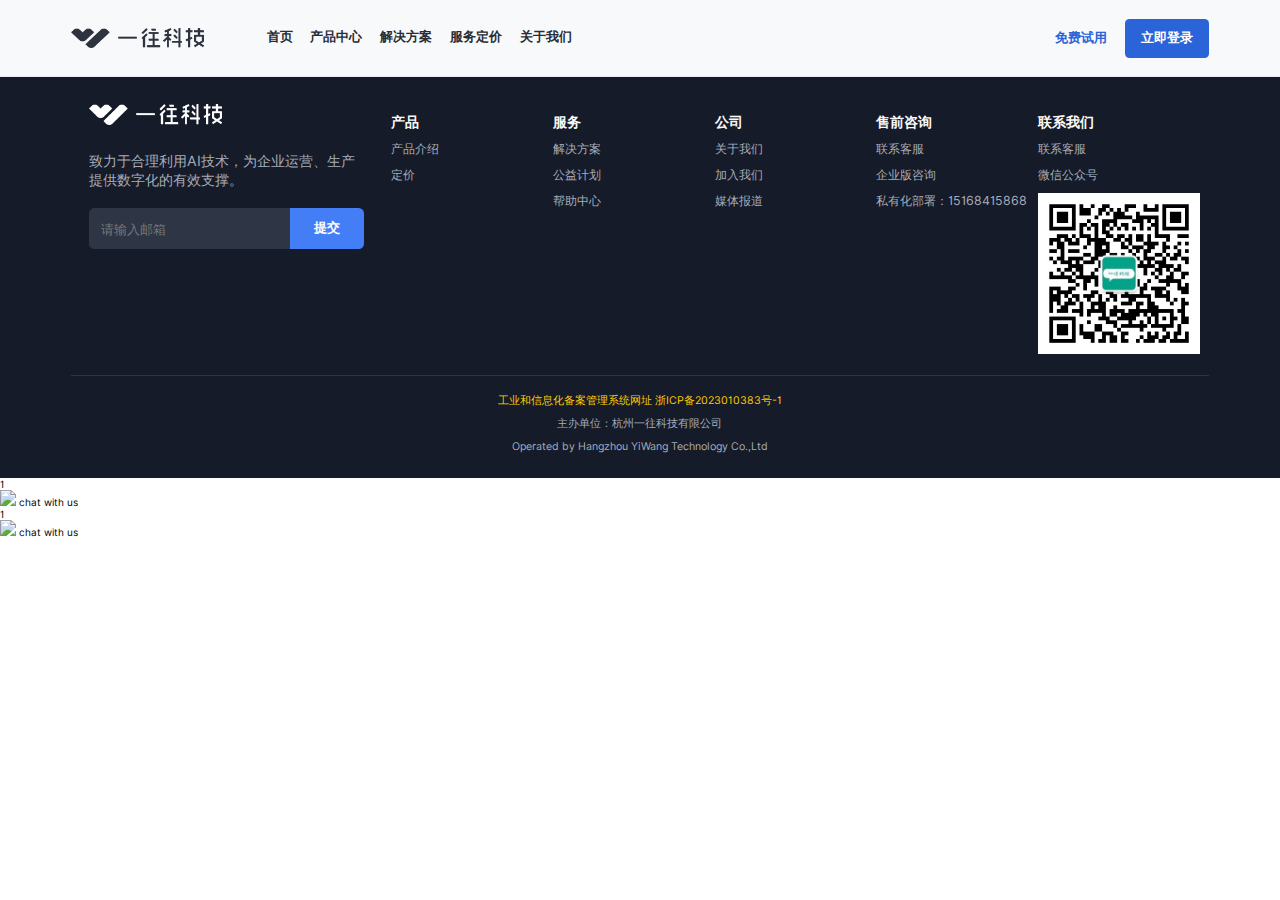
==== about/index.html @ 2165be23 "website@942d24eafe1a19a4104008d3835eaacd6a1f0fad" ====
<!DOCTYPE html><html lang="en" style="font-size: 7.11111px;"><head>
  <meta charset="UTF-8">
  <link rel="icon" type="image/svg+xml" href="/logo.svg">
  <meta name="viewport" content="width=device-width, initial-scale=1.0,maximum-scale=1.0">
  <title>关于我们_一往科技有限公司</title>
  <script type="module" crossorigin="" src="/assets/index-befe7bea.js"></script>
  <link rel="stylesheet" href="/assets/index-1f3a572e.css">
<script type="text/javascript" src="http://kefu.yiwang.info/static/js/kefu-front.js"></script><link rel="modulepreload" as="script" crossorigin="" href="/assets/index-7a65e750.js"><link rel="modulepreload" as="script" crossorigin="" href="/assets/vue.f36acd1f-30e79cff.js"><link rel="stylesheet" href="/assets/index-41b4349c.css"><link type="text/css" rel="stylesheet" href="http://kefu.yiwang.info/static/css/kefu-front.css?v=1696728475718"><link type="text/css" rel="stylesheet" href="http://kefu.yiwang.info/static/css/layui/css/layui.css?v=1696728475718"><script type="text/javascript" src="http://kefu.yiwang.info/static/js/functions.js?v=1" defer=""></script><script type="text/javascript" src="https://cdn.staticfile.org/jquery/3.6.0/jquery.min.js" defer=""></script><script type="text/javascript" src="http://kefu.yiwang.info/static/js/layer/layer.js" defer=""></script><link rel="stylesheet" href="http://kefu.yiwang.info/static/js/layer/theme/default/layer.css?v=3.5.1" id="layuicss-layer"><script type="text/javascript" src="http://kefu.yiwang.info/static/js/kefu-front.js"></script><link rel="modulepreload" as="script" crossorigin="" href="/assets/index-779c5a63.js"><link rel="stylesheet" href="/assets/index-72884c77.css"><link type="text/css" rel="stylesheet" href="http://kefu.yiwang.info/static/css/kefu-front.css?v=1696728479823"><link type="text/css" rel="stylesheet" href="http://kefu.yiwang.info/static/css/layui/css/layui.css?v=1696728479823"><script type="text/javascript" src="http://kefu.yiwang.info/static/js/functions.js?v=1" defer=""></script><script type="text/javascript" src="https://cdn.staticfile.org/jquery/3.6.0/jquery.min.js" defer=""></script><script type="text/javascript" src="http://kefu.yiwang.info/static/js/layer/layer.js" defer=""></script></head>

<body>
  <div id="app" data-v-app=""><div data-v-22540577="" class="container"><div data-v-746c1d4b="" data-v-22540577="" class="header-container"><div data-v-746c1d4b="" class="main-info"><div data-v-746c1d4b="" class="left-box"><img data-v-746c1d4b="" src="/assets/company_logo-e9ff4c53.png" alt="logo"><ul data-v-746c1d4b=""><li data-v-746c1d4b=""><a data-v-746c1d4b="" href="/home" class="">首页</a></li><li data-v-746c1d4b=""><a data-v-746c1d4b="" href="/product" class="">产品中心</a></li><li data-v-746c1d4b=""><a data-v-746c1d4b="" href="/solution" class="">解决方案</a></li><li data-v-746c1d4b=""><a data-v-746c1d4b="" href="/price" class="">服务定价</a></li><li data-v-746c1d4b=""><a data-v-746c1d4b="" href="/about" class="router-link-active router-link-exact-active" aria-current="page">关于我们</a></li></ul></div><div data-v-746c1d4b="" class="right-box"><div data-v-746c1d4b="">免费试用</div><div data-v-746c1d4b="">立即登录</div></div></div></div><div data-v-b64e44c0="" data-v-22540577="" class="container"><div data-v-b64e44c0="" class="top bgcGray"><div data-v-7aa0d67b="" data-v-b64e44c0="" class="container"><div data-v-7aa0d67b="" class="info-container"><div data-v-7aa0d67b="" class="left-box"><h1 data-v-7aa0d67b="">杭州一往科技有限公司</h1><p data-v-7aa0d67b="">致力于合理利用AI技术，为企业运营、生产提供数字化的有效支撑。</p></div><div data-v-7aa0d67b="" class="right-box"><img data-v-7aa0d67b="" src="/assets/Photo-1c609248.png" alt="photo"></div></div></div></div><div data-v-b64e44c0="" class="center bgcWhite"><div data-v-db55ab63="" data-v-b64e44c0="" class="container"><div data-v-db55ab63="" class="text-container"><h1 data-v-db55ab63="" class="animate-box">团队介绍</h1><p data-v-db55ab63="" class="animate-box"> 我们的团队是由一群来自于互联网头部企业（腾讯、阿里、字节、百度）以及深耕政、企大数据应用服务商的小伙伴组成。于2022年形成核心团队，主要的研发中心位于杭州和新加坡。 </p><ul data-v-db55ab63="" class="list"><li data-v-db55ab63="" class="animate-box"><img data-v-db55ab63="" src="[data-uri]" alt="icon"> 服务过数亿用户群，拥有超大规模的业务并发设计和架构能力</li><li data-v-db55ab63="" class="animate-box"><img data-v-db55ab63="" src="[data-uri]" alt="icon"> 自研WAF安全应用，注重系统和业务安全</li><li data-v-db55ab63="" class="animate-box"><img data-v-db55ab63="" src="[data-uri]" alt="icon"> 以客户为核心，快速响应客户需求</li><li data-v-db55ab63="" class="animate-box"><img data-v-db55ab63="" src="[data-uri]" alt="icon"> 注重业务设计和代码可拓展性</li></ul></div></div></div><div data-v-b64e44c0="" class="bottom bgcBlue"><div data-v-034ff1a8="" data-v-b64e44c0="" class="container"><img data-v-034ff1a8="" src="/assets/LefttoRight-277d347b.png" alt=""></div></div><div data-v-b64e44c0="" class="partner bgcWhite"><div data-v-9ae99d4e="" data-v-b64e44c0="" class="container"><h1 data-v-9ae99d4e="">合作伙伴</h1><ul data-v-9ae99d4e="" class="brand_list"><li data-v-9ae99d4e=""><img data-v-9ae99d4e="" src="/assets/images/image1.png" alt="brand"></li><li data-v-9ae99d4e=""><img data-v-9ae99d4e="" src="/assets/images/image2.png" alt="brand"></li><li data-v-9ae99d4e=""><img data-v-9ae99d4e="" src="/assets/images/image3.png" alt="brand"></li><li data-v-9ae99d4e=""><img data-v-9ae99d4e="" src="/assets/images/image4.png" alt="brand"></li><li data-v-9ae99d4e=""><img data-v-9ae99d4e="" src="/assets/images/image5.png" alt="brand"></li><li data-v-9ae99d4e=""><img data-v-9ae99d4e="" src="/assets/images/image6.png" alt="brand"></li><li data-v-9ae99d4e=""><img data-v-9ae99d4e="" src="/assets/images/image7.png" alt="brand"></li><li data-v-9ae99d4e=""><img data-v-9ae99d4e="" src="/assets/images/image8.png" alt="brand"></li><li data-v-9ae99d4e=""><img data-v-9ae99d4e="" src="/assets/images/image9.png" alt="brand"></li><li data-v-9ae99d4e=""><img data-v-9ae99d4e="" src="/assets/images/image10.png" alt="brand"></li><li data-v-9ae99d4e=""><img data-v-9ae99d4e="" src="/assets/images/image11.png" alt="brand"></li><li data-v-9ae99d4e=""><img data-v-9ae99d4e="" src="/assets/images/image12.png" alt="brand"></li><li data-v-9ae99d4e=""><img data-v-9ae99d4e="" src="/assets/images/image13.png" alt="brand"></li><li data-v-9ae99d4e=""><img data-v-9ae99d4e="" src="/assets/images/image14.png" alt="brand"></li></ul></div></div></div><div data-v-9601c179="" data-v-22540577="" class="footer-container"><div data-v-9601c179="" class="info-container"><div data-v-9601c179="" class="compony-info"><div class="left-box" data-v-9601c179=""><div class="logo" data-v-9601c179=""><img src="[data-uri]" alt="logo" data-v-9601c179=""></div><div class="slogan" data-v-9601c179=""> 致力于合理利用AI技术，为企业运营、生产提供数字化的有效支撑。 </div><div class="email" data-v-9601c179=""><input type="email" placeholder="请输入邮箱" data-v-9601c179=""><button data-v-9601c179="">提交</button></div></div><div data-v-9601c179="" class="right-box"><ul data-v-9601c179=""><li data-v-9601c179="">产品</li><li data-v-9601c179=""><a data-v-9601c179="" href="/product" class="">产品介绍</a></li><li data-v-9601c179=""><a data-v-9601c179="" href="/price" class="">定价</a></li></ul><ul data-v-9601c179=""><li data-v-9601c179="">服务</li><li data-v-9601c179=""><a data-v-9601c179="" href="/solution" class="">解决方案</a></li><li data-v-9601c179=""><a data-v-9601c179="" href="https://airdb.net/" target="_blank">公益计划</a></li><li data-v-9601c179="">帮助中心</li></ul><ul data-v-9601c179=""><li data-v-9601c179="">公司</li><li data-v-9601c179=""><a data-v-9601c179="" href="/about" class="router-link-active router-link-exact-active" aria-current="page">关于我们</a></li><li data-v-9601c179=""><a data-v-9601c179="" href="https://www.zhipin.com/gongsi/job/a8bbbd193e13c6971nJ53ty5FlY~.html" target="_blank">加入我们</a></li><li data-v-9601c179="">媒体报道</li></ul><ul data-v-9601c179=""><li data-v-9601c179="">售前咨询</li><li data-v-9601c179=""><a href="http://kefu.yiwang.info/chatIndex?kefu_id=admin&amp;ent_id=3" target="_blank" data-v-9601c179="">联系客服</a></li><li data-v-9601c179=""><a href="http://kefu.yiwang.info/chatIndex?kefu_id=admin&amp;ent_id=3" target="_blank" data-v-9601c179="">企业版咨询</a></li><li data-v-9601c179="">私有化部署：15168415868</li><li data-v-9601c179=""></li></ul><ul data-v-9601c179=""><li data-v-9601c179="">联系我们</li><li data-v-9601c179=""><a href="http://kefu.yiwang.info/chatIndex?kefu_id=admin&amp;ent_id=3" target="_blank" data-v-9601c179="">联系客服</a></li><li data-v-9601c179="">微信公众号</li><li class="wechat" data-v-9601c179=""><img src="/assets/img_v2_6268963d-8247-4714-b80f-a8b6a9a16e8g-75fceccc.jpg" alt="微信公众号" data-v-9601c179=""></li></ul></div></div><div data-v-9601c179="" class="record-box"><p data-v-9601c179=""></p><p data-v-9601c179=""><a data-v-9601c179="" href="http://beian.miit.gov.cn/" target="_blank">工业和信息化备案管理系统网址 浙ICP备2023010383号-1</a></p><p data-v-9601c179="">主办单位：杭州一往科技有限公司</p><p data-v-9601c179="">Operated by Hangzhou YiWang Technology Co.,Ltd</p></div></div></div><!----></div></div>
  



    <div class="launchButtonBox">
        <div id="launchButton" class="launchButton">
            <div id="launchIcon" class="launchIcon">1</div>
                <div class="launchButtonText">
                    <img src="http://kefu.yiwang.info/static/images/wechatLogo.png">
                    <span class="flyUsername">chat with us</span>
                </div>
        </div>
        <div id="launchButtonNotice" class="launchButtonNotice"></div>

    </div>

    <div class="launchButtonBox">
        <div id="launchButton" class="launchButton">
            <div id="launchIcon" class="launchIcon">1</div>
                <div class="launchButtonText">
                    <img src="http://kefu.yiwang.info/static/images/wechatLogo.png">
                    <span class="flyUsername">chat with us</span>
                </div>
        </div>
        <div id="launchButtonNotice" class="launchButtonNotice"></div>

    </div>
</body></html>
---- assets/index-1f3a572e.css ----
@charset "UTF-8";:root{--el-color-white:#ffffff;--el-color-black:#000000;--el-color-primary-rgb:64,158,255;--el-color-success-rgb:103,194,58;--el-color-warning-rgb:230,162,60;--el-color-danger-rgb:245,108,108;--el-color-error-rgb:245,108,108;--el-color-info-rgb:144,147,153;--el-font-size-extra-large:20px;--el-font-size-large:18px;--el-font-size-medium:16px;--el-font-size-base:14px;--el-font-size-small:13px;--el-font-size-extra-small:12px;--el-font-family:"Helvetica Neue",Helvetica,"PingFang SC","Hiragino Sans GB","Microsoft YaHei","微软雅黑",Arial,sans-serif;--el-font-weight-primary:500;--el-font-line-height-primary:24px;--el-index-normal:1;--el-index-top:1000;--el-index-popper:2000;--el-border-radius-base:4px;--el-border-radius-small:2px;--el-border-radius-round:20px;--el-border-radius-circle:100%;--el-transition-duration:.3s;--el-transition-duration-fast:.2s;--el-transition-function-ease-in-out-bezier:cubic-bezier(.645, .045, .355, 1);--el-transition-function-fast-bezier:cubic-bezier(.23, 1, .32, 1);--el-transition-all:all var(--el-transition-duration) var(--el-transition-function-ease-in-out-bezier);--el-transition-fade:opacity var(--el-transition-duration) var(--el-transition-function-fast-bezier);--el-transition-md-fade:transform var(--el-transition-duration) var(--el-transition-function-fast-bezier),opacity var(--el-transition-duration) var(--el-transition-function-fast-bezier);--el-transition-fade-linear:opacity var(--el-transition-duration-fast) linear;--el-transition-border:border-color var(--el-transition-duration-fast) var(--el-transition-function-ease-in-out-bezier);--el-transition-box-shadow:box-shadow var(--el-transition-duration-fast) var(--el-transition-function-ease-in-out-bezier);--el-transition-color:color var(--el-transition-duration-fast) var(--el-transition-function-ease-in-out-bezier);--el-component-size-large:40px;--el-component-size:32px;--el-component-size-small:24px}:root{color-scheme:light;--el-color-white:#ffffff;--el-color-black:#000000;--el-color-primary:#409eff;--el-color-primary-light-3:#79bbff;--el-color-primary-light-5:#a0cfff;--el-color-primary-light-7:#c6e2ff;--el-color-primary-light-8:#d9ecff;--el-color-primary-light-9:#ecf5ff;--el-color-primary-dark-2:#337ecc;--el-color-success:#67c23a;--el-color-success-light-3:#95d475;--el-color-success-light-5:#b3e19d;--el-color-success-light-7:#d1edc4;--el-color-success-light-8:#e1f3d8;--el-color-success-light-9:#f0f9eb;--el-color-success-dark-2:#529b2e;--el-color-warning:#e6a23c;--el-color-warning-light-3:#eebe77;--el-color-warning-light-5:#f3d19e;--el-color-warning-light-7:#f8e3c5;--el-color-warning-light-8:#faecd8;--el-color-warning-light-9:#fdf6ec;--el-color-warning-dark-2:#b88230;--el-color-danger:#f56c6c;--el-color-danger-light-3:#f89898;--el-color-danger-light-5:#fab6b6;--el-color-danger-light-7:#fcd3d3;--el-color-danger-light-8:#fde2e2;--el-color-danger-light-9:#fef0f0;--el-color-danger-dark-2:#c45656;--el-color-error:#f56c6c;--el-color-error-light-3:#f89898;--el-color-error-light-5:#fab6b6;--el-color-error-light-7:#fcd3d3;--el-color-error-light-8:#fde2e2;--el-color-error-light-9:#fef0f0;--el-color-error-dark-2:#c45656;--el-color-info:#909399;--el-color-info-light-3:#b1b3b8;--el-color-info-light-5:#c8c9cc;--el-color-info-light-7:#dedfe0;--el-color-info-light-8:#e9e9eb;--el-color-info-light-9:#f4f4f5;--el-color-info-dark-2:#73767a;--el-bg-color:#ffffff;--el-bg-color-page:#f2f3f5;--el-bg-color-overlay:#ffffff;--el-text-color-primary:#303133;--el-text-color-regular:#606266;--el-text-color-secondary:#909399;--el-text-color-placeholder:#a8abb2;--el-text-color-disabled:#c0c4cc;--el-border-color:#dcdfe6;--el-border-color-light:#e4e7ed;--el-border-color-lighter:#ebeef5;--el-border-color-extra-light:#f2f6fc;--el-border-color-dark:#d4d7de;--el-border-color-darker:#cdd0d6;--el-fill-color:#f0f2f5;--el-fill-color-light:#f5f7fa;--el-fill-color-lighter:#fafafa;--el-fill-color-extra-light:#fafcff;--el-fill-color-dark:#ebedf0;--el-fill-color-darker:#e6e8eb;--el-fill-color-blank:#ffffff;--el-box-shadow:0px 12px 32px 4px rgba(0, 0, 0, .04),0px 8px 20px rgba(0, 0, 0, .08);--el-box-shadow-light:0px 0px 12px rgba(0, 0, 0, .12);--el-box-shadow-lighter:0px 0px 6px rgba(0, 0, 0, .12);--el-box-shadow-dark:0px 16px 48px 16px rgba(0, 0, 0, .08),0px 12px 32px rgba(0, 0, 0, .12),0px 8px 16px -8px rgba(0, 0, 0, .16);--el-disabled-bg-color:var(--el-fill-color-light);--el-disabled-text-color:var(--el-text-color-placeholder);--el-disabled-border-color:var(--el-border-color-light);--el-overlay-color:rgba(0, 0, 0, .8);--el-overlay-color-light:rgba(0, 0, 0, .7);--el-overlay-color-lighter:rgba(0, 0, 0, .5);--el-mask-color:rgba(255, 255, 255, .9);--el-mask-color-extra-light:rgba(255, 255, 255, .3);--el-border-width:1px;--el-border-style:solid;--el-border-color-hover:var(--el-text-color-disabled);--el-border:var(--el-border-width) var(--el-border-style) var(--el-border-color);--el-svg-monochrome-grey:var(--el-border-color)}.fade-in-linear-enter-active,.fade-in-linear-leave-active{transition:var(--el-transition-fade-linear)}.fade-in-linear-enter-from,.fade-in-linear-leave-to{opacity:0}.el-fade-in-linear-enter-active,.el-fade-in-linear-leave-active{transition:var(--el-transition-fade-linear)}.el-fade-in-linear-enter-from,.el-fade-in-linear-leave-to{opacity:0}.el-fade-in-enter-active,.el-fade-in-leave-active{transition:all var(--el-transition-duration) cubic-bezier(.55,0,.1,1)}.el-fade-in-enter-from,.el-fade-in-leave-active{opacity:0}.el-zoom-in-center-enter-active,.el-zoom-in-center-leave-active{transition:all var(--el-transition-duration) cubic-bezier(.55,0,.1,1)}.el-zoom-in-center-enter-from,.el-zoom-in-center-leave-active{opacity:0;transform:scaleX(0)}.el-zoom-in-top-enter-active,.el-zoom-in-top-leave-active{opacity:1;transform:scaleY(1);transition:var(--el-transition-md-fade);transform-origin:center top}.el-zoom-in-top-enter-active[data-popper-placement^=top],.el-zoom-in-top-leave-active[data-popper-placement^=top]{transform-origin:center bottom}.el-zoom-in-top-enter-from,.el-zoom-in-top-leave-active{opacity:0;transform:scaleY(0)}.el-zoom-in-bottom-enter-active,.el-zoom-in-bottom-leave-active{opacity:1;transform:scaleY(1);transition:var(--el-transition-md-fade);transform-origin:center bottom}.el-zoom-in-bottom-enter-from,.el-zoom-in-bottom-leave-active{opacity:0;transform:scaleY(0)}.el-zoom-in-left-enter-active,.el-zoom-in-left-leave-active{opacity:1;transform:scale(1);transition:var(--el-transition-md-fade);transform-origin:top left}.el-zoom-in-left-enter-from,.el-zoom-in-left-leave-active{opacity:0;transform:scale(.45)}.collapse-transition{transition:var(--el-transition-duration) height ease-in-out,var(--el-transition-duration) padding-top ease-in-out,var(--el-transition-duration) padding-bottom ease-in-out}.el-collapse-transition-enter-active,.el-collapse-transition-leave-active{transition:var(--el-transition-duration) max-height ease-in-out,var(--el-transition-duration) padding-top ease-in-out,var(--el-transition-duration) padding-bottom ease-in-out}.horizontal-collapse-transition{transition:var(--el-transition-duration) width ease-in-out,var(--el-transition-duration) padding-left ease-in-out,var(--el-transition-duration) padding-right ease-in-out}.el-list-enter-active,.el-list-leave-active{transition:all 1s}.el-list-enter-from,.el-list-leave-to{opacity:0;transform:translateY(-30px)}.el-list-leave-active{position:absolute!important}.el-opacity-transition{transition:opacity var(--el-transition-duration) cubic-bezier(.55,0,.1,1)}.el-icon-loading{-webkit-animation:rotating 2s linear infinite;animation:rotating 2s linear infinite}.el-icon--right{margin-left:5px}.el-icon--left{margin-right:5px}@-webkit-keyframes rotating{0%{transform:rotate(0)}to{transform:rotate(360deg)}}@keyframes rotating{0%{transform:rotate(0)}to{transform:rotate(360deg)}}.el-icon{--color:inherit;height:1em;width:1em;line-height:1em;display:inline-flex;justify-content:center;align-items:center;position:relative;fill:currentColor;color:var(--color);font-size:inherit}.el-icon.is-loading{-webkit-animation:rotating 2s linear infinite;animation:rotating 2s linear infinite}.el-icon svg{height:1em;width:1em}.el-affix--fixed{position:fixed}.el-alert{--el-alert-padding:8px 16px;--el-alert-border-radius-base:var(--el-border-radius-base);--el-alert-title-font-size:13px;--el-alert-description-font-size:12px;--el-alert-close-font-size:12px;--el-alert-close-customed-font-size:13px;--el-alert-icon-size:16px;--el-alert-icon-large-size:28px;width:100%;padding:var(--el-alert-padding);margin:0;box-sizing:border-box;border-radius:var(--el-alert-border-radius-base);position:relative;background-color:var(--el-color-white);overflow:hidden;opacity:1;display:flex;align-items:center;transition:opacity var(--el-transition-duration-fast)}.el-alert.is-light .el-alert__close-btn{color:var(--el-text-color-placeholder)}.el-alert.is-dark .el-alert__close-btn,.el-alert.is-dark .el-alert__description{color:var(--el-color-white)}.el-alert.is-center{justify-content:center}.el-alert--success{--el-alert-bg-color:var(--el-color-success-light-9)}.el-alert--success.is-light{background-color:var(--el-alert-bg-color);color:var(--el-color-success)}.el-alert--success.is-light .el-alert__description{color:var(--el-color-success)}.el-alert--success.is-dark{background-color:var(--el-color-success);color:var(--el-color-white)}.el-alert--info{--el-alert-bg-color:var(--el-color-info-light-9)}.el-alert--info.is-light{background-color:var(--el-alert-bg-color);color:var(--el-color-info)}.el-alert--info.is-light .el-alert__description{color:var(--el-color-info)}.el-alert--info.is-dark{background-color:var(--el-color-info);color:var(--el-color-white)}.el-alert--warning{--el-alert-bg-color:var(--el-color-warning-light-9)}.el-alert--warning.is-light{background-color:var(--el-alert-bg-color);color:var(--el-color-warning)}.el-alert--warning.is-light .el-alert__description{color:var(--el-color-warning)}.el-alert--warning.is-dark{background-color:var(--el-color-warning);color:var(--el-color-white)}.el-alert--error{--el-alert-bg-color:var(--el-color-error-light-9)}.el-alert--error.is-light{background-color:var(--el-alert-bg-color);color:var(--el-color-error)}.el-alert--error.is-light .el-alert__description{color:var(--el-color-error)}.el-alert--error.is-dark{background-color:var(--el-color-error);color:var(--el-color-white)}.el-alert__content{display:table-cell;padding:0 8px}.el-alert .el-alert__icon{font-size:var(--el-alert-icon-size);width:var(--el-alert-icon-size)}.el-alert .el-alert__icon.is-big{font-size:var(--el-alert-icon-large-size);width:var(--el-alert-icon-large-size)}.el-alert__title{font-size:var(--el-alert-title-font-size);line-height:18px;vertical-align:text-top}.el-alert__title.is-bold{font-weight:700}.el-alert .el-alert__description{font-size:var(--el-alert-description-font-size);margin:5px 0 0}.el-alert .el-alert__close-btn{font-size:var(--el-alert-close-font-size);opacity:1;position:absolute;top:12px;right:15px;cursor:pointer}.el-alert .el-alert__close-btn.is-customed{font-style:normal;font-size:var(--el-alert-close-customed-font-size);top:9px}.el-alert-fade-enter-from,.el-alert-fade-leave-active{opacity:0}.el-aside{overflow:auto;box-sizing:border-box;flex-shrink:0;width:var(--el-aside-width,300px)}.el-autocomplete{position:relative;display:inline-block}.el-autocomplete__popper.el-popper{background:var(--el-bg-color-overlay);border:1px solid var(--el-border-color-light);box-shadow:var(--el-box-shadow-light)}.el-autocomplete__popper.el-popper .el-popper__arrow:before{border:1px solid var(--el-border-color-light)}.el-autocomplete__popper.el-popper[data-popper-placement^=top] .el-popper__arrow:before{border-top-color:transparent;border-left-color:transparent}.el-autocomplete__popper.el-popper[data-popper-placement^=bottom] .el-popper__arrow:before{border-bottom-color:transparent;border-right-color:transparent}.el-autocomplete__popper.el-popper[data-popper-placement^=left] .el-popper__arrow:before{border-left-color:transparent;border-bottom-color:transparent}.el-autocomplete__popper.el-popper[data-popper-placement^=right] .el-popper__arrow:before{border-right-color:transparent;border-top-color:transparent}.el-autocomplete-suggestion{border-radius:var(--el-border-radius-base);box-sizing:border-box}.el-autocomplete-suggestion__wrap{max-height:280px;padding:10px 0;box-sizing:border-box}.el-autocomplete-suggestion__list{margin:0;padding:0}.el-autocomplete-suggestion li{padding:0 20px;margin:0;line-height:34px;cursor:pointer;color:var(--el-text-color-regular);font-size:var(--el-font-size-base);list-style:none;text-align:left;white-space:nowrap;overflow:hidden;text-overflow:ellipsis}.el-autocomplete-suggestion li:hover,.el-autocomplete-suggestion li.highlighted{background-color:var(--el-fill-color-light)}.el-autocomplete-suggestion li.divider{margin-top:6px;border-top:1px solid var(--el-color-black)}.el-autocomplete-suggestion li.divider:last-child{margin-bottom:-6px}.el-autocomplete-suggestion.is-loading li{text-align:center;height:100px;line-height:100px;font-size:20px;color:var(--el-text-color-secondary)}.el-autocomplete-suggestion.is-loading li:after{display:inline-block;content:"";height:100%;vertical-align:middle}.el-autocomplete-suggestion.is-loading li:hover{background-color:var(--el-bg-color-overlay)}.el-autocomplete-suggestion.is-loading .el-icon-loading{vertical-align:middle}.el-avatar{--el-avatar-text-color:var(--el-color-white);--el-avatar-bg-color:var(--el-text-color-disabled);--el-avatar-text-size:14px;--el-avatar-icon-size:18px;--el-avatar-border-radius:var(--el-border-radius-base);--el-avatar-size-large:56px;--el-avatar-size-small:24px;--el-avatar-size:40px;display:inline-flex;justify-content:center;align-items:center;box-sizing:border-box;text-align:center;overflow:hidden;color:var(--el-avatar-text-color);background:var(--el-avatar-bg-color);width:var(--el-avatar-size);height:var(--el-avatar-size);font-size:var(--el-avatar-text-size)}.el-avatar>img{display:block;width:100%;height:100%}.el-avatar--circle{border-radius:50%}.el-avatar--square{border-radius:var(--el-avatar-border-radius)}.el-avatar--icon{font-size:var(--el-avatar-icon-size)}.el-avatar--small{--el-avatar-size:24px}.el-avatar--large{--el-avatar-size:56px}.el-backtop{--el-backtop-bg-color:var(--el-bg-color-overlay);--el-backtop-text-color:var(--el-color-primary);--el-backtop-hover-bg-color:var(--el-border-color-extra-light);position:fixed;background-color:var(--el-backtop-bg-color);width:40px;height:40px;border-radius:50%;color:var(--el-backtop-text-color);display:flex;align-items:center;justify-content:center;font-size:20px;box-shadow:var(--el-box-shadow-lighter);cursor:pointer;z-index:5}.el-backtop:hover{background-color:var(--el-backtop-hover-bg-color)}.el-backtop__icon{font-size:20px}.el-badge{--el-badge-bg-color:var(--el-color-danger);--el-badge-radius:10px;--el-badge-font-size:12px;--el-badge-padding:6px;--el-badge-size:18px;position:relative;vertical-align:middle;display:inline-block;width:-webkit-fit-content;width:-moz-fit-content;width:fit-content}.el-badge__content{background-color:var(--el-badge-bg-color);border-radius:var(--el-badge-radius);color:var(--el-color-white);display:inline-flex;justify-content:center;align-items:center;font-size:var(--el-badge-font-size);height:var(--el-badge-size);padding:0 var(--el-badge-padding);white-space:nowrap;border:1px solid var(--el-bg-color)}.el-badge__content.is-fixed{position:absolute;top:0;right:calc(1px + var(--el-badge-size)/ 2);transform:translateY(-50%) translate(100%);z-index:var(--el-index-normal)}.el-badge__content.is-fixed.is-dot{right:5px}.el-badge__content.is-dot{height:8px;width:8px;padding:0;right:0;border-radius:50%}.el-badge__content--primary{background-color:var(--el-color-primary)}.el-badge__content--success{background-color:var(--el-color-success)}.el-badge__content--warning{background-color:var(--el-color-warning)}.el-badge__content--info{background-color:var(--el-color-info)}.el-badge__content--danger{background-color:var(--el-color-danger)}.el-breadcrumb{font-size:14px;line-height:1}.el-breadcrumb:after,.el-breadcrumb:before{display:table;content:""}.el-breadcrumb:after{clear:both}.el-breadcrumb__separator{margin:0 9px;font-weight:700;color:var(--el-text-color-placeholder)}.el-breadcrumb__separator.el-icon{margin:0 6px;font-weight:400}.el-breadcrumb__separator.el-icon svg{vertical-align:middle}.el-breadcrumb__item{float:left;display:inline-flex;align-items:center}.el-breadcrumb__inner{color:var(--el-text-color-regular)}.el-breadcrumb__inner a,.el-breadcrumb__inner.is-link{font-weight:700;text-decoration:none;transition:var(--el-transition-color);color:var(--el-text-color-primary)}.el-breadcrumb__inner a:hover,.el-breadcrumb__inner.is-link:hover{color:var(--el-color-primary);cursor:pointer}.el-breadcrumb__item:last-child .el-breadcrumb__inner,.el-breadcrumb__item:last-child .el-breadcrumb__inner a,.el-breadcrumb__item:last-child .el-breadcrumb__inner a:hover,.el-breadcrumb__item:last-child .el-breadcrumb__inner:hover{font-weight:400;color:var(--el-text-color-regular);cursor:text}.el-breadcrumb__item:last-child .el-breadcrumb__separator{display:none}.el-button-group{display:inline-block;vertical-align:middle}.el-button-group:after,.el-button-group:before{display:table;content:""}.el-button-group:after{clear:both}.el-button-group>.el-button{float:left;position:relative}.el-button-group>.el-button+.el-button{margin-left:0}.el-button-group>.el-button:first-child{border-top-right-radius:0;border-bottom-right-radius:0}.el-button-group>.el-button:last-child{border-top-left-radius:0;border-bottom-left-radius:0}.el-button-group>.el-button:first-child:last-child{border-top-right-radius:var(--el-border-radius-base);border-bottom-right-radius:var(--el-border-radius-base);border-top-left-radius:var(--el-border-radius-base);border-bottom-left-radius:var(--el-border-radius-base)}.el-button-group>.el-button:first-child:last-child.is-round{border-radius:var(--el-border-radius-round)}.el-button-group>.el-button:first-child:last-child.is-circle{border-radius:50%}.el-button-group>.el-button:not(:first-child):not(:last-child){border-radius:0}.el-button-group>.el-button:not(:last-child){margin-right:-1px}.el-button-group>.el-button:active,.el-button-group>.el-button:focus,.el-button-group>.el-button:hover{z-index:1}.el-button-group>.el-button.is-active{z-index:1}.el-button-group>.el-dropdown>.el-button{border-top-left-radius:0;border-bottom-left-radius:0;border-left-color:var(--el-button-divide-border-color)}.el-button-group .el-button--primary:first-child{border-right-color:var(--el-button-divide-border-color)}.el-button-group .el-button--primary:last-child{border-left-color:var(--el-button-divide-border-color)}.el-button-group .el-button--primary:not(:first-child):not(:last-child){border-left-color:var(--el-button-divide-border-color);border-right-color:var(--el-button-divide-border-color)}.el-button-group .el-button--success:first-child{border-right-color:var(--el-button-divide-border-color)}.el-button-group .el-button--success:last-child{border-left-color:var(--el-button-divide-border-color)}.el-button-group .el-button--success:not(:first-child):not(:last-child){border-left-color:var(--el-button-divide-border-color);border-right-color:var(--el-button-divide-border-color)}.el-button-group .el-button--warning:first-child{border-right-color:var(--el-button-divide-border-color)}.el-button-group .el-button--warning:last-child{border-left-color:var(--el-button-divide-border-color)}.el-button-group .el-button--warning:not(:first-child):not(:last-child){border-left-color:var(--el-button-divide-border-color);border-right-color:var(--el-button-divide-border-color)}.el-button-group .el-button--danger:first-child{border-right-color:var(--el-button-divide-border-color)}.el-button-group .el-button--danger:last-child{border-left-color:var(--el-button-divide-border-color)}.el-button-group .el-button--danger:not(:first-child):not(:last-child){border-left-color:var(--el-button-divide-border-color);border-right-color:var(--el-button-divide-border-color)}.el-button-group .el-button--info:first-child{border-right-color:var(--el-button-divide-border-color)}.el-button-group .el-button--info:last-child{border-left-color:var(--el-button-divide-border-color)}.el-button-group .el-button--info:not(:first-child):not(:last-child){border-left-color:var(--el-button-divide-border-color);border-right-color:var(--el-button-divide-border-color)}.el-button{--el-button-font-weight:var(--el-font-weight-primary);--el-button-border-color:var(--el-border-color);--el-button-bg-color:var(--el-fill-color-blank);--el-button-text-color:var(--el-text-color-regular);--el-button-disabled-text-color:var(--el-disabled-text-color);--el-button-disabled-bg-color:var(--el-fill-color-blank);--el-button-disabled-border-color:var(--el-border-color-light);--el-button-divide-border-color:rgba(255, 255, 255, .5);--el-button-hover-text-color:var(--el-color-primary);--el-button-hover-bg-color:var(--el-color-primary-light-9);--el-button-hover-border-color:var(--el-color-primary-light-7);--el-button-active-text-color:var(--el-button-hover-text-color);--el-button-active-border-color:var(--el-color-primary);--el-button-active-bg-color:var(--el-button-hover-bg-color);--el-button-outline-color:var(--el-color-primary-light-5);--el-button-hover-link-text-color:var(--el-color-info);--el-button-active-color:var(--el-text-color-primary)}.el-button{display:inline-flex;justify-content:center;align-items:center;line-height:1;height:32px;white-space:nowrap;cursor:pointer;color:var(--el-button-text-color);text-align:center;box-sizing:border-box;outline:0;transition:.1s;font-weight:var(--el-button-font-weight);-webkit-user-select:none;-moz-user-select:none;-ms-user-select:none;user-select:none;vertical-align:middle;-webkit-appearance:none;background-color:var(--el-button-bg-color);border:var(--el-border);border-color:var(--el-button-border-color);padding:8px 15px;font-size:var(--el-font-size-base);border-radius:var(--el-border-radius-base)}.el-button:focus,.el-button:hover{color:var(--el-button-hover-text-color);border-color:var(--el-button-hover-border-color);background-color:var(--el-button-hover-bg-color);outline:0}.el-button:active{color:var(--el-button-active-text-color);border-color:var(--el-button-active-border-color);background-color:var(--el-button-active-bg-color);outline:0}.el-button:focus-visible{outline:2px solid var(--el-button-outline-color);outline-offset:1px}.el-button>span{display:inline-flex;align-items:center}.el-button+.el-button{margin-left:12px}.el-button.is-round{padding:8px 15px}.el-button::-moz-focus-inner{border:0}.el-button [class*=el-icon]+span{margin-left:6px}.el-button [class*=el-icon] svg{vertical-align:bottom}.el-button.is-plain{--el-button-hover-text-color:var(--el-color-primary);--el-button-hover-bg-color:var(--el-fill-color-blank);--el-button-hover-border-color:var(--el-color-primary)}.el-button.is-active{color:var(--el-button-active-text-color);border-color:var(--el-button-active-border-color);background-color:var(--el-button-active-bg-color);outline:0}.el-button.is-disabled,.el-button.is-disabled:focus,.el-button.is-disabled:hover{color:var(--el-button-disabled-text-color);cursor:not-allowed;background-image:none;background-color:var(--el-button-disabled-bg-color);border-color:var(--el-button-disabled-border-color)}.el-button.is-loading{position:relative;pointer-events:none}.el-button.is-loading:before{z-index:1;pointer-events:none;content:"";position:absolute;left:-1px;top:-1px;right:-1px;bottom:-1px;border-radius:inherit;background-color:var(--el-mask-color-extra-light)}.el-button.is-round{border-radius:var(--el-border-radius-round)}.el-button.is-circle{border-radius:50%;padding:8px}.el-button.is-text{color:var(--el-button-text-color);border:0 solid transparent;background-color:transparent}.el-button.is-text.is-disabled{color:var(--el-button-disabled-text-color);background-color:transparent!important}.el-button.is-text:not(.is-disabled):focus,.el-button.is-text:not(.is-disabled):hover{background-color:var(--el-fill-color-light)}.el-button.is-text:not(.is-disabled):focus-visible{outline:2px solid var(--el-button-outline-color);outline-offset:1px}.el-button.is-text:not(.is-disabled):active{background-color:var(--el-fill-color)}.el-button.is-text:not(.is-disabled).is-has-bg{background-color:var(--el-fill-color-light)}.el-button.is-text:not(.is-disabled).is-has-bg:focus,.el-button.is-text:not(.is-disabled).is-has-bg:hover{background-color:var(--el-fill-color)}.el-button.is-text:not(.is-disabled).is-has-bg:active{background-color:var(--el-fill-color-dark)}.el-button__text--expand{letter-spacing:.3em;margin-right:-.3em}.el-button.is-link{border-color:transparent;color:var(--el-button-text-color);background:0 0;padding:2px;height:auto}.el-button.is-link:focus,.el-button.is-link:hover{color:var(--el-button-hover-link-text-color)}.el-button.is-link.is-disabled{color:var(--el-button-disabled-text-color);background-color:transparent!important;border-color:transparent!important}.el-button.is-link:not(.is-disabled):focus,.el-button.is-link:not(.is-disabled):hover{border-color:transparent;background-color:transparent}.el-button.is-link:not(.is-disabled):active{color:var(--el-button-active-color);border-color:transparent;background-color:transparent}.el-button--text{border-color:transparent;background:0 0;color:var(--el-color-primary);padding-left:0;padding-right:0}.el-button--text.is-disabled{color:var(--el-button-disabled-text-color);background-color:transparent!important;border-color:transparent!important}.el-button--text:not(.is-disabled):focus,.el-button--text:not(.is-disabled):hover{color:var(--el-color-primary-light-3);border-color:transparent;background-color:transparent}.el-button--text:not(.is-disabled):active{color:var(--el-color-primary-dark-2);border-color:transparent;background-color:transparent}.el-button__link--expand{letter-spacing:.3em;margin-right:-.3em}.el-button--primary{--el-button-text-color:var(--el-color-white);--el-button-bg-color:var(--el-color-primary);--el-button-border-color:var(--el-color-primary);--el-button-outline-color:var(--el-color-primary-light-5);--el-button-active-color:var(--el-color-primary-dark-2);--el-button-hover-text-color:var(--el-color-white);--el-button-hover-link-text-color:var(--el-color-primary-light-5);--el-button-hover-bg-color:var(--el-color-primary-light-3);--el-button-hover-border-color:var(--el-color-primary-light-3);--el-button-active-bg-color:var(--el-color-primary-dark-2);--el-button-active-border-color:var(--el-color-primary-dark-2);--el-button-disabled-text-color:var(--el-color-white);--el-button-disabled-bg-color:var(--el-color-primary-light-5);--el-button-disabled-border-color:var(--el-color-primary-light-5)}.el-button--primary.is-link,.el-button--primary.is-plain,.el-button--primary.is-text{--el-button-text-color:var(--el-color-primary);--el-button-bg-color:var(--el-color-primary-light-9);--el-button-border-color:var(--el-color-primary-light-5);--el-button-hover-text-color:var(--el-color-white);--el-button-hover-bg-color:var(--el-color-primary);--el-button-hover-border-color:var(--el-color-primary);--el-button-active-text-color:var(--el-color-white)}.el-button--primary.is-link.is-disabled,.el-button--primary.is-link.is-disabled:active,.el-button--primary.is-link.is-disabled:focus,.el-button--primary.is-link.is-disabled:hover,.el-button--primary.is-plain.is-disabled,.el-button--primary.is-plain.is-disabled:active,.el-button--primary.is-plain.is-disabled:focus,.el-button--primary.is-plain.is-disabled:hover,.el-button--primary.is-text.is-disabled,.el-button--primary.is-text.is-disabled:active,.el-button--primary.is-text.is-disabled:focus,.el-button--primary.is-text.is-disabled:hover{color:var(--el-color-primary-light-5);background-color:var(--el-color-primary-light-9);border-color:var(--el-color-primary-light-8)}.el-button--success{--el-button-text-color:var(--el-color-white);--el-button-bg-color:var(--el-color-success);--el-button-border-color:var(--el-color-success);--el-button-outline-color:var(--el-color-success-light-5);--el-button-active-color:var(--el-color-success-dark-2);--el-button-hover-text-color:var(--el-color-white);--el-button-hover-link-text-color:var(--el-color-success-light-5);--el-button-hover-bg-color:var(--el-color-success-light-3);--el-button-hover-border-color:var(--el-color-success-light-3);--el-button-active-bg-color:var(--el-color-success-dark-2);--el-button-active-border-color:var(--el-color-success-dark-2);--el-button-disabled-text-color:var(--el-color-white);--el-button-disabled-bg-color:var(--el-color-success-light-5);--el-button-disabled-border-color:var(--el-color-success-light-5)}.el-button--success.is-link,.el-button--success.is-plain,.el-button--success.is-text{--el-button-text-color:var(--el-color-success);--el-button-bg-color:var(--el-color-success-light-9);--el-button-border-color:var(--el-color-success-light-5);--el-button-hover-text-color:var(--el-color-white);--el-button-hover-bg-color:var(--el-color-success);--el-button-hover-border-color:var(--el-color-success);--el-button-active-text-color:var(--el-color-white)}.el-button--success.is-link.is-disabled,.el-button--success.is-link.is-disabled:active,.el-button--success.is-link.is-disabled:focus,.el-button--success.is-link.is-disabled:hover,.el-button--success.is-plain.is-disabled,.el-button--success.is-plain.is-disabled:active,.el-button--success.is-plain.is-disabled:focus,.el-button--success.is-plain.is-disabled:hover,.el-button--success.is-text.is-disabled,.el-button--success.is-text.is-disabled:active,.el-button--success.is-text.is-disabled:focus,.el-button--success.is-text.is-disabled:hover{color:var(--el-color-success-light-5);background-color:var(--el-color-success-light-9);border-color:var(--el-color-success-light-8)}.el-button--warning{--el-button-text-color:var(--el-color-white);--el-button-bg-color:var(--el-color-warning);--el-button-border-color:var(--el-color-warning);--el-button-outline-color:var(--el-color-warning-light-5);--el-button-active-color:var(--el-color-warning-dark-2);--el-button-hover-text-color:var(--el-color-white);--el-button-hover-link-text-color:var(--el-color-warning-light-5);--el-button-hover-bg-color:var(--el-color-warning-light-3);--el-button-hover-border-color:var(--el-color-warning-light-3);--el-button-active-bg-color:var(--el-color-warning-dark-2);--el-button-active-border-color:var(--el-color-warning-dark-2);--el-button-disabled-text-color:var(--el-color-white);--el-button-disabled-bg-color:var(--el-color-warning-light-5);--el-button-disabled-border-color:var(--el-color-warning-light-5)}.el-button--warning.is-link,.el-button--warning.is-plain,.el-button--warning.is-text{--el-button-text-color:var(--el-color-warning);--el-button-bg-color:var(--el-color-warning-light-9);--el-button-border-color:var(--el-color-warning-light-5);--el-button-hover-text-color:var(--el-color-white);--el-button-hover-bg-color:var(--el-color-warning);--el-button-hover-border-color:var(--el-color-warning);--el-button-active-text-color:var(--el-color-white)}.el-button--warning.is-link.is-disabled,.el-button--warning.is-link.is-disabled:active,.el-button--warning.is-link.is-disabled:focus,.el-button--warning.is-link.is-disabled:hover,.el-button--warning.is-plain.is-disabled,.el-button--warning.is-plain.is-disabled:active,.el-button--warning.is-plain.is-disabled:focus,.el-button--warning.is-plain.is-disabled:hover,.el-button--warning.is-text.is-disabled,.el-button--warning.is-text.is-disabled:active,.el-button--warning.is-text.is-disabled:focus,.el-button--warning.is-text.is-disabled:hover{color:var(--el-color-warning-light-5);background-color:var(--el-color-warning-light-9);border-color:var(--el-color-warning-light-8)}.el-button--danger{--el-button-text-color:var(--el-color-white);--el-button-bg-color:var(--el-color-danger);--el-button-border-color:var(--el-color-danger);--el-button-outline-color:var(--el-color-danger-light-5);--el-button-active-color:var(--el-color-danger-dark-2);--el-button-hover-text-color:var(--el-color-white);--el-button-hover-link-text-color:var(--el-color-danger-light-5);--el-button-hover-bg-color:var(--el-color-danger-light-3);--el-button-hover-border-color:var(--el-color-danger-light-3);--el-button-active-bg-color:var(--el-color-danger-dark-2);--el-button-active-border-color:var(--el-color-danger-dark-2);--el-button-disabled-text-color:var(--el-color-white);--el-button-disabled-bg-color:var(--el-color-danger-light-5);--el-button-disabled-border-color:var(--el-color-danger-light-5)}.el-button--danger.is-link,.el-button--danger.is-plain,.el-button--danger.is-text{--el-button-text-color:var(--el-color-danger);--el-button-bg-color:var(--el-color-danger-light-9);--el-button-border-color:var(--el-color-danger-light-5);--el-button-hover-text-color:var(--el-color-white);--el-button-hover-bg-color:var(--el-color-danger);--el-button-hover-border-color:var(--el-color-danger);--el-button-active-text-color:var(--el-color-white)}.el-button--danger.is-link.is-disabled,.el-button--danger.is-link.is-disabled:active,.el-button--danger.is-link.is-disabled:focus,.el-button--danger.is-link.is-disabled:hover,.el-button--danger.is-plain.is-disabled,.el-button--danger.is-plain.is-disabled:active,.el-button--danger.is-plain.is-disabled:focus,.el-button--danger.is-plain.is-disabled:hover,.el-button--danger.is-text.is-disabled,.el-button--danger.is-text.is-disabled:active,.el-button--danger.is-text.is-disabled:focus,.el-button--danger.is-text.is-disabled:hover{color:var(--el-color-danger-light-5);background-color:var(--el-color-danger-light-9);border-color:var(--el-color-danger-light-8)}.el-button--info{--el-button-text-color:var(--el-color-white);--el-button-bg-color:var(--el-color-info);--el-button-border-color:var(--el-color-info);--el-button-outline-color:var(--el-color-info-light-5);--el-button-active-color:var(--el-color-info-dark-2);--el-button-hover-text-color:var(--el-color-white);--el-button-hover-link-text-color:var(--el-color-info-light-5);--el-button-hover-bg-color:var(--el-color-info-light-3);--el-button-hover-border-color:var(--el-color-info-light-3);--el-button-active-bg-color:var(--el-color-info-dark-2);--el-button-active-border-color:var(--el-color-info-dark-2);--el-button-disabled-text-color:var(--el-color-white);--el-button-disabled-bg-color:var(--el-color-info-light-5);--el-button-disabled-border-color:var(--el-color-info-light-5)}.el-button--info.is-link,.el-button--info.is-plain,.el-button--info.is-text{--el-button-text-color:var(--el-color-info);--el-button-bg-color:var(--el-color-info-light-9);--el-button-border-color:var(--el-color-info-light-5);--el-button-hover-text-color:var(--el-color-white);--el-button-hover-bg-color:var(--el-color-info);--el-button-hover-border-color:var(--el-color-info);--el-button-active-text-color:var(--el-color-white)}.el-button--info.is-link.is-disabled,.el-button--info.is-link.is-disabled:active,.el-button--info.is-link.is-disabled:focus,.el-button--info.is-link.is-disabled:hover,.el-button--info.is-plain.is-disabled,.el-button--info.is-plain.is-disabled:active,.el-button--info.is-plain.is-disabled:focus,.el-button--info.is-plain.is-disabled:hover,.el-button--info.is-text.is-disabled,.el-button--info.is-text.is-disabled:active,.el-button--info.is-text.is-disabled:focus,.el-button--info.is-text.is-disabled:hover{color:var(--el-color-info-light-5);background-color:var(--el-color-info-light-9);border-color:var(--el-color-info-light-8)}.el-button--large{--el-button-size:40px;height:var(--el-button-size);padding:12px 19px;font-size:var(--el-font-size-base);border-radius:var(--el-border-radius-base)}.el-button--large [class*=el-icon]+span{margin-left:8px}.el-button--large.is-round{padding:12px 19px}.el-button--large.is-circle{width:var(--el-button-size);padding:12px}.el-button--small{--el-button-size:24px;height:var(--el-button-size);padding:5px 11px;font-size:12px;border-radius:calc(var(--el-border-radius-base) - 1px)}.el-button--small [class*=el-icon]+span{margin-left:4px}.el-button--small.is-round{padding:5px 11px}.el-button--small.is-circle{width:var(--el-button-size);padding:5px}.el-calendar{--el-calendar-border:var(--el-table-border, 1px solid var(--el-border-color-lighter));--el-calendar-header-border-bottom:var(--el-calendar-border);--el-calendar-selected-bg-color:var(--el-color-primary-light-9);--el-calendar-cell-width:85px;background-color:var(--el-fill-color-blank)}.el-calendar__header{display:flex;justify-content:space-between;padding:12px 20px;border-bottom:var(--el-calendar-header-border-bottom)}.el-calendar__title{color:var(--el-text-color);align-self:center}.el-calendar__body{padding:12px 20px 35px}.el-calendar-table{table-layout:fixed;width:100%}.el-calendar-table thead th{padding:12px 0;color:var(--el-text-color-regular);font-weight:400}.el-calendar-table:not(.is-range) td.next,.el-calendar-table:not(.is-range) td.prev{color:var(--el-text-color-placeholder)}.el-calendar-table td{border-bottom:var(--el-calendar-border);border-right:var(--el-calendar-border);vertical-align:top;transition:background-color var(--el-transition-duration-fast) ease}.el-calendar-table td.is-selected{background-color:var(--el-calendar-selected-bg-color)}.el-calendar-table td.is-today{color:var(--el-color-primary)}.el-calendar-table tr:first-child td{border-top:var(--el-calendar-border)}.el-calendar-table tr td:first-child{border-left:var(--el-calendar-border)}.el-calendar-table tr.el-calendar-table__row--hide-border td{border-top:none}.el-calendar-table .el-calendar-day{box-sizing:border-box;padding:8px;height:var(--el-calendar-cell-width)}.el-calendar-table .el-calendar-day:hover{cursor:pointer;background-color:var(--el-calendar-selected-bg-color)}.el-card{--el-card-border-color:var(--el-border-color-light);--el-card-border-radius:4px;--el-card-padding:20px;--el-card-bg-color:var(--el-fill-color-blank)}.el-card{border-radius:var(--el-card-border-radius);border:1px solid var(--el-card-border-color);background-color:var(--el-card-bg-color);overflow:hidden;color:var(--el-text-color-primary);transition:var(--el-transition-duration)}.el-card.is-always-shadow{box-shadow:var(--el-box-shadow-light)}.el-card.is-hover-shadow:focus,.el-card.is-hover-shadow:hover{box-shadow:var(--el-box-shadow-light)}.el-card__header{padding:calc(var(--el-card-padding) - 2px) var(--el-card-padding);border-bottom:1px solid var(--el-card-border-color);box-sizing:border-box}.el-card__body{padding:var(--el-card-padding)}.el-carousel__item{position:absolute;top:0;left:0;width:100%;height:100%;display:inline-block;overflow:hidden;z-index:calc(var(--el-index-normal) - 1)}.el-carousel__item.is-active{z-index:calc(var(--el-index-normal) - 1)}.el-carousel__item.is-animating{transition:transform .4s ease-in-out}.el-carousel__item--card{width:50%;transition:transform .4s ease-in-out}.el-carousel__item--card.is-in-stage{cursor:pointer;z-index:var(--el-index-normal)}.el-carousel__item--card.is-in-stage.is-hover .el-carousel__mask,.el-carousel__item--card.is-in-stage:hover .el-carousel__mask{opacity:.12}.el-carousel__item--card.is-active{z-index:calc(var(--el-index-normal) + 1)}.el-carousel__item--card-vertical{width:100%;height:50%}.el-carousel__mask{position:absolute;width:100%;height:100%;top:0;left:0;background-color:var(--el-color-white);opacity:.24;transition:var(--el-transition-duration-fast)}.el-carousel{--el-carousel-arrow-font-size:12px;--el-carousel-arrow-size:36px;--el-carousel-arrow-background:rgba(31, 45, 61, .11);--el-carousel-arrow-hover-background:rgba(31, 45, 61, .23);--el-carousel-indicator-width:30px;--el-carousel-indicator-height:2px;--el-carousel-indicator-padding-horizontal:4px;--el-carousel-indicator-padding-vertical:12px;--el-carousel-indicator-out-color:var(--el-border-color-hover);position:relative}.el-carousel--horizontal,.el-carousel--vertical{overflow:hidden}.el-carousel__container{position:relative;height:300px}.el-carousel__arrow{border:none;outline:0;padding:0;margin:0;height:var(--el-carousel-arrow-size);width:var(--el-carousel-arrow-size);cursor:pointer;transition:var(--el-transition-duration);border-radius:50%;background-color:var(--el-carousel-arrow-background);color:#fff;position:absolute;top:50%;z-index:10;transform:translateY(-50%);text-align:center;font-size:var(--el-carousel-arrow-font-size);display:inline-flex;justify-content:center;align-items:center}.el-carousel__arrow--left{left:16px}.el-carousel__arrow--right{right:16px}.el-carousel__arrow:hover{background-color:var(--el-carousel-arrow-hover-background)}.el-carousel__arrow i{cursor:pointer}.el-carousel__indicators{position:absolute;list-style:none;margin:0;padding:0;z-index:calc(var(--el-index-normal) + 1)}.el-carousel__indicators--horizontal{bottom:0;left:50%;transform:translate(-50%)}.el-carousel__indicators--vertical{right:0;top:50%;transform:translateY(-50%)}.el-carousel__indicators--outside{bottom:calc(var(--el-carousel-indicator-height) + var(--el-carousel-indicator-padding-vertical) * 2);text-align:center;position:static;transform:none}.el-carousel__indicators--outside .el-carousel__indicator:hover button{opacity:.64}.el-carousel__indicators--outside button{background-color:var(--el-carousel-indicator-out-color);opacity:.24}.el-carousel__indicators--right{right:0}.el-carousel__indicators--labels{left:0;right:0;transform:none;text-align:center}.el-carousel__indicators--labels .el-carousel__button{height:auto;width:auto;padding:2px 18px;font-size:12px;color:#000}.el-carousel__indicators--labels .el-carousel__indicator{padding:6px 4px}.el-carousel__indicator{background-color:transparent;cursor:pointer}.el-carousel__indicator:hover button{opacity:.72}.el-carousel__indicator--horizontal{display:inline-block;padding:var(--el-carousel-indicator-padding-vertical) var(--el-carousel-indicator-padding-horizontal)}.el-carousel__indicator--vertical{padding:var(--el-carousel-indicator-padding-horizontal) var(--el-carousel-indicator-padding-vertical)}.el-carousel__indicator--vertical .el-carousel__button{width:var(--el-carousel-indicator-height);height:calc(var(--el-carousel-indicator-width)/ 2)}.el-carousel__indicator.is-active button{opacity:1}.el-carousel__button{display:block;opacity:.48;width:var(--el-carousel-indicator-width);height:var(--el-carousel-indicator-height);background-color:#fff;border:none;outline:0;padding:0;margin:0;cursor:pointer;transition:var(--el-transition-duration)}.carousel-arrow-left-enter-from,.carousel-arrow-left-leave-active{transform:translateY(-50%) translate(-10px);opacity:0}.carousel-arrow-right-enter-from,.carousel-arrow-right-leave-active{transform:translateY(-50%) translate(10px);opacity:0}.el-cascader-panel{--el-cascader-menu-text-color:var(--el-text-color-regular);--el-cascader-menu-selected-text-color:var(--el-color-primary);--el-cascader-menu-fill:var(--el-bg-color-overlay);--el-cascader-menu-font-size:var(--el-font-size-base);--el-cascader-menu-radius:var(--el-border-radius-base);--el-cascader-menu-border:solid 1px var(--el-border-color-light);--el-cascader-menu-shadow:var(--el-box-shadow-light);--el-cascader-node-background-hover:var(--el-fill-color-light);--el-cascader-node-color-disabled:var(--el-text-color-placeholder);--el-cascader-color-empty:var(--el-text-color-placeholder);--el-cascader-tag-background:var(--el-fill-color)}.el-cascader-panel{display:flex;border-radius:var(--el-cascader-menu-radius);font-size:var(--el-cascader-menu-font-size)}.el-cascader-panel.is-bordered{border:var(--el-cascader-menu-border);border-radius:var(--el-cascader-menu-radius)}.el-cascader-menu{min-width:180px;box-sizing:border-box;color:var(--el-cascader-menu-text-color);border-right:var(--el-cascader-menu-border)}.el-cascader-menu:last-child{border-right:none}.el-cascader-menu:last-child .el-cascader-node{padding-right:20px}.el-cascader-menu__wrap.el-scrollbar__wrap{height:204px}.el-cascader-menu__list{position:relative;min-height:100%;margin:0;padding:6px 0;list-style:none;box-sizing:border-box}.el-cascader-menu__hover-zone{position:absolute;top:0;left:0;width:100%;height:100%;pointer-events:none}.el-cascader-menu__empty-text{position:absolute;top:50%;left:50%;transform:translate(-50%,-50%);display:flex;align-items:center;color:var(--el-cascader-color-empty)}.el-cascader-menu__empty-text .is-loading{margin-right:2px}.el-cascader-node{position:relative;display:flex;align-items:center;padding:0 30px 0 20px;height:34px;line-height:34px;outline:0}.el-cascader-node.is-selectable.in-active-path{color:var(--el-cascader-menu-text-color)}.el-cascader-node.in-active-path,.el-cascader-node.is-active,.el-cascader-node.is-selectable.in-checked-path{color:var(--el-cascader-menu-selected-text-color);font-weight:700}.el-cascader-node:not(.is-disabled){cursor:pointer}.el-cascader-node:not(.is-disabled):focus,.el-cascader-node:not(.is-disabled):hover{background:var(--el-cascader-node-background-hover)}.el-cascader-node.is-disabled{color:var(--el-cascader-node-color-disabled);cursor:not-allowed}.el-cascader-node__prefix{position:absolute;left:10px}.el-cascader-node__postfix{position:absolute;right:10px}.el-cascader-node__label{flex:1;text-align:left;padding:0 8px;white-space:nowrap;overflow:hidden;text-overflow:ellipsis}.el-cascader-node>.el-checkbox{margin-right:0}.el-cascader-node>.el-radio{margin-right:0}.el-cascader-node>.el-radio .el-radio__label{padding-left:0}.el-cascader{--el-cascader-menu-text-color:var(--el-text-color-regular);--el-cascader-menu-selected-text-color:var(--el-color-primary);--el-cascader-menu-fill:var(--el-bg-color-overlay);--el-cascader-menu-font-size:var(--el-font-size-base);--el-cascader-menu-radius:var(--el-border-radius-base);--el-cascader-menu-border:solid 1px var(--el-border-color-light);--el-cascader-menu-shadow:var(--el-box-shadow-light);--el-cascader-node-background-hover:var(--el-fill-color-light);--el-cascader-node-color-disabled:var(--el-text-color-placeholder);--el-cascader-color-empty:var(--el-text-color-placeholder);--el-cascader-tag-background:var(--el-fill-color);display:inline-block;vertical-align:middle;position:relative;font-size:var(--el-font-size-base);line-height:32px;outline:0}.el-cascader:not(.is-disabled):hover .el-input__wrapper{cursor:pointer;box-shadow:0 0 0 1px var(--el-input-hover-border-color) inset}.el-cascader .el-input{display:flex;cursor:pointer}.el-cascader .el-input .el-input__inner{text-overflow:ellipsis;cursor:pointer}.el-cascader .el-input .el-input__suffix-inner .el-icon{height:calc(100% - 2px)}.el-cascader .el-input .el-input__suffix-inner .el-icon svg{vertical-align:middle}.el-cascader .el-input .icon-arrow-down{transition:transform var(--el-transition-duration);font-size:14px}.el-cascader .el-input .icon-arrow-down.is-reverse{transform:rotate(180deg)}.el-cascader .el-input .icon-circle-close:hover{color:var(--el-input-clear-hover-color,var(--el-text-color-secondary))}.el-cascader .el-input.is-focus .el-input__wrapper{box-shadow:0 0 0 1px var(--el-input-focus-border-color,var(--el-color-primary)) inset}.el-cascader--large{font-size:14px;line-height:40px}.el-cascader--small{font-size:12px;line-height:24px}.el-cascader.is-disabled .el-cascader__label{z-index:calc(var(--el-index-normal) + 1);color:var(--el-disabled-text-color)}.el-cascader__dropdown{--el-cascader-menu-text-color:var(--el-text-color-regular);--el-cascader-menu-selected-text-color:var(--el-color-primary);--el-cascader-menu-fill:var(--el-bg-color-overlay);--el-cascader-menu-font-size:var(--el-font-size-base);--el-cascader-menu-radius:var(--el-border-radius-base);--el-cascader-menu-border:solid 1px var(--el-border-color-light);--el-cascader-menu-shadow:var(--el-box-shadow-light);--el-cascader-node-background-hover:var(--el-fill-color-light);--el-cascader-node-color-disabled:var(--el-text-color-placeholder);--el-cascader-color-empty:var(--el-text-color-placeholder);--el-cascader-tag-background:var(--el-fill-color)}.el-cascader__dropdown{font-size:var(--el-cascader-menu-font-size);border-radius:var(--el-cascader-menu-radius)}.el-cascader__dropdown.el-popper{background:var(--el-cascader-menu-fill);border:var(--el-cascader-menu-border);box-shadow:var(--el-cascader-menu-shadow)}.el-cascader__dropdown.el-popper .el-popper__arrow:before{border:var(--el-cascader-menu-border)}.el-cascader__dropdown.el-popper[data-popper-placement^=top] .el-popper__arrow:before{border-top-color:transparent;border-left-color:transparent}.el-cascader__dropdown.el-popper[data-popper-placement^=bottom] .el-popper__arrow:before{border-bottom-color:transparent;border-right-color:transparent}.el-cascader__dropdown.el-popper[data-popper-placement^=left] .el-popper__arrow:before{border-left-color:transparent;border-bottom-color:transparent}.el-cascader__dropdown.el-popper[data-popper-placement^=right] .el-popper__arrow:before{border-right-color:transparent;border-top-color:transparent}.el-cascader__dropdown.el-popper{box-shadow:var(--el-cascader-menu-shadow)}.el-cascader__tags{position:absolute;left:0;right:30px;top:50%;transform:translateY(-50%);display:flex;flex-wrap:wrap;line-height:normal;text-align:left;box-sizing:border-box}.el-cascader__tags .el-tag{display:inline-flex;align-items:center;max-width:100%;margin:2px 0 2px 6px;text-overflow:ellipsis;background:var(--el-cascader-tag-background)}.el-cascader__tags .el-tag:not(.is-hit){border-color:transparent}.el-cascader__tags .el-tag>span{flex:1;overflow:hidden;text-overflow:ellipsis}.el-cascader__tags .el-tag .el-icon-close{flex:none;background-color:var(--el-text-color-placeholder);color:var(--el-color-white)}.el-cascader__tags .el-tag .el-icon-close:hover{background-color:var(--el-text-color-secondary)}.el-cascader__collapse-tags{white-space:normal;z-index:var(--el-index-normal)}.el-cascader__collapse-tags .el-tag{display:inline-flex;align-items:center;max-width:100%;margin:2px 0 2px 6px;text-overflow:ellipsis;background:var(--el-fill-color)}.el-cascader__collapse-tags .el-tag:not(.is-hit){border-color:transparent}.el-cascader__collapse-tags .el-tag>span{flex:1;overflow:hidden;text-overflow:ellipsis}.el-cascader__collapse-tags .el-tag .el-icon-close{flex:none;background-color:var(--el-text-color-placeholder);color:var(--el-color-white)}.el-cascader__collapse-tags .el-tag .el-icon-close:hover{background-color:var(--el-text-color-secondary)}.el-cascader__suggestion-panel{border-radius:var(--el-cascader-menu-radius)}.el-cascader__suggestion-list{max-height:204px;margin:0;padding:6px 0;font-size:var(--el-font-size-base);color:var(--el-cascader-menu-text-color);text-align:center}.el-cascader__suggestion-item{display:flex;justify-content:space-between;align-items:center;height:34px;padding:0 15px;text-align:left;outline:0;cursor:pointer}.el-cascader__suggestion-item:focus,.el-cascader__suggestion-item:hover{background:var(--el-cascader-node-background-hover)}.el-cascader__suggestion-item.is-checked{color:var(--el-cascader-menu-selected-text-color);font-weight:700}.el-cascader__suggestion-item>span{margin-right:10px}.el-cascader__empty-text{margin:10px 0;color:var(--el-cascader-color-empty)}.el-cascader__search-input{flex:1;height:24px;min-width:60px;margin:2px 0 2px 11px;padding:0;color:var(--el-cascader-menu-text-color);border:none;outline:0;box-sizing:border-box;background:0 0}.el-cascader__search-input::-moz-placeholder{color:transparent}.el-cascader__search-input:-ms-input-placeholder{color:transparent}.el-cascader__search-input::placeholder{color:transparent}.el-check-tag{background-color:var(--el-color-info-light-9);border-radius:var(--el-border-radius-base);color:var(--el-color-info);cursor:pointer;display:inline-block;font-size:var(--el-font-size-base);line-height:var(--el-font-size-base);padding:7px 15px;transition:var(--el-transition-all);font-weight:700}.el-check-tag:hover{background-color:var(--el-color-info-light-7)}.el-check-tag.is-checked{background-color:var(--el-color-primary-light-8);color:var(--el-color-primary)}.el-check-tag.is-checked:hover{background-color:var(--el-color-primary-light-7)}.el-checkbox-button{--el-checkbox-button-checked-bg-color:var(--el-color-primary);--el-checkbox-button-checked-text-color:var(--el-color-white);--el-checkbox-button-checked-border-color:var(--el-color-primary)}.el-checkbox-button{position:relative;display:inline-block}.el-checkbox-button__inner{display:inline-block;line-height:1;font-weight:var(--el-checkbox-font-weight);white-space:nowrap;vertical-align:middle;cursor:pointer;background:var(--el-button-bg-color,var(--el-fill-color-blank));border:var(--el-border);border-left-color:transparent;color:var(--el-button-text-color,var(--el-text-color-regular));-webkit-appearance:none;text-align:center;box-sizing:border-box;outline:0;margin:0;position:relative;transition:var(--el-transition-all);-webkit-user-select:none;-moz-user-select:none;-ms-user-select:none;user-select:none;padding:8px 15px;font-size:var(--el-font-size-base);border-radius:0}.el-checkbox-button__inner.is-round{padding:8px 15px}.el-checkbox-button__inner:hover{color:var(--el-color-primary)}.el-checkbox-button__inner [class*=el-icon-]{line-height:.9}.el-checkbox-button__inner [class*=el-icon-]+span{margin-left:5px}.el-checkbox-button__original{opacity:0;outline:0;position:absolute;margin:0;z-index:-1}.el-checkbox-button.is-checked .el-checkbox-button__inner{color:var(--el-checkbox-button-checked-text-color);background-color:var(--el-checkbox-button-checked-bg-color);border-color:var(--el-checkbox-button-checked-border-color);box-shadow:-1px 0 0 0 var(--el-color-primary-light-7)}.el-checkbox-button.is-checked:first-child .el-checkbox-button__inner{border-left-color:var(--el-checkbox-button-checked-border-color)}.el-checkbox-button.is-disabled .el-checkbox-button__inner{color:var(--el-disabled-text-color);cursor:not-allowed;background-image:none;background-color:var(--el-button-disabled-bg-color,var(--el-fill-color-blank));border-color:var(--el-button-disabled-border-color,var(--el-border-color-light));box-shadow:none}.el-checkbox-button.is-disabled:first-child .el-checkbox-button__inner{border-left-color:var(--el-button-disabled-border-color,var(--el-border-color-light))}.el-checkbox-button:first-child .el-checkbox-button__inner{border-left:var(--el-border);border-top-left-radius:var(--el-border-radius-base);border-bottom-left-radius:var(--el-border-radius-base);box-shadow:none!important}.el-checkbox-button.is-focus .el-checkbox-button__inner{border-color:var(--el-checkbox-button-checked-border-color)}.el-checkbox-button:last-child .el-checkbox-button__inner{border-top-right-radius:var(--el-border-radius-base);border-bottom-right-radius:var(--el-border-radius-base)}.el-checkbox-button--large .el-checkbox-button__inner{padding:12px 19px;font-size:var(--el-font-size-base);border-radius:0}.el-checkbox-button--large .el-checkbox-button__inner.is-round{padding:12px 19px}.el-checkbox-button--small .el-checkbox-button__inner{padding:5px 11px;font-size:12px;border-radius:0}.el-checkbox-button--small .el-checkbox-button__inner.is-round{padding:5px 11px}.el-checkbox-group{font-size:0;line-height:0}.el-checkbox{--el-checkbox-font-size:14px;--el-checkbox-font-weight:var(--el-font-weight-primary);--el-checkbox-text-color:var(--el-text-color-regular);--el-checkbox-input-height:14px;--el-checkbox-input-width:14px;--el-checkbox-border-radius:var(--el-border-radius-small);--el-checkbox-bg-color:var(--el-fill-color-blank);--el-checkbox-input-border:var(--el-border);--el-checkbox-disabled-border-color:var(--el-border-color);--el-checkbox-disabled-input-fill:var(--el-fill-color-light);--el-checkbox-disabled-icon-color:var(--el-text-color-placeholder);--el-checkbox-disabled-checked-input-fill:var(--el-border-color-extra-light);--el-checkbox-disabled-checked-input-border-color:var(--el-border-color);--el-checkbox-disabled-checked-icon-color:var(--el-text-color-placeholder);--el-checkbox-checked-text-color:var(--el-color-primary);--el-checkbox-checked-input-border-color:var(--el-color-primary);--el-checkbox-checked-bg-color:var(--el-color-primary);--el-checkbox-checked-icon-color:var(--el-color-white);--el-checkbox-input-border-color-hover:var(--el-color-primary)}.el-checkbox{color:var(--el-checkbox-text-color);font-weight:var(--el-checkbox-font-weight);font-size:var(--el-font-size-base);position:relative;cursor:pointer;display:inline-flex;align-items:center;white-space:nowrap;-webkit-user-select:none;-moz-user-select:none;-ms-user-select:none;user-select:none;margin-right:30px;height:var(--el-checkbox-height,32px)}.el-checkbox.is-disabled{cursor:not-allowed}.el-checkbox.is-bordered{padding:0 15px 0 9px;border-radius:var(--el-border-radius-base);border:var(--el-border);box-sizing:border-box}.el-checkbox.is-bordered.is-checked{border-color:var(--el-color-primary)}.el-checkbox.is-bordered.is-disabled{border-color:var(--el-border-color-lighter)}.el-checkbox.is-bordered.el-checkbox--large{padding:0 19px 0 11px;border-radius:var(--el-border-radius-base)}.el-checkbox.is-bordered.el-checkbox--large .el-checkbox__label{font-size:var(--el-font-size-base)}.el-checkbox.is-bordered.el-checkbox--large .el-checkbox__inner{height:14px;width:14px}.el-checkbox.is-bordered.el-checkbox--small{padding:0 11px 0 7px;border-radius:calc(var(--el-border-radius-base) - 1px)}.el-checkbox.is-bordered.el-checkbox--small .el-checkbox__label{font-size:12px}.el-checkbox.is-bordered.el-checkbox--small .el-checkbox__inner{height:12px;width:12px}.el-checkbox.is-bordered.el-checkbox--small .el-checkbox__inner:after{height:6px;width:2px}.el-checkbox input:focus-visible+.el-checkbox__inner{outline:2px solid var(--el-checkbox-input-border-color-hover);outline-offset:1px;border-radius:var(--el-checkbox-border-radius)}.el-checkbox__input{white-space:nowrap;cursor:pointer;outline:0;display:inline-flex;position:relative}.el-checkbox__input.is-disabled .el-checkbox__inner{background-color:var(--el-checkbox-disabled-input-fill);border-color:var(--el-checkbox-disabled-border-color);cursor:not-allowed}.el-checkbox__input.is-disabled .el-checkbox__inner:after{cursor:not-allowed;border-color:var(--el-checkbox-disabled-icon-color)}.el-checkbox__input.is-disabled.is-checked .el-checkbox__inner{background-color:var(--el-checkbox-disabled-checked-input-fill);border-color:var(--el-checkbox-disabled-checked-input-border-color)}.el-checkbox__input.is-disabled.is-checked .el-checkbox__inner:after{border-color:var(--el-checkbox-disabled-checked-icon-color)}.el-checkbox__input.is-disabled.is-indeterminate .el-checkbox__inner{background-color:var(--el-checkbox-disabled-checked-input-fill);border-color:var(--el-checkbox-disabled-checked-input-border-color)}.el-checkbox__input.is-disabled.is-indeterminate .el-checkbox__inner:before{background-color:var(--el-checkbox-disabled-checked-icon-color);border-color:var(--el-checkbox-disabled-checked-icon-color)}.el-checkbox__input.is-disabled+span.el-checkbox__label{color:var(--el-disabled-text-color);cursor:not-allowed}.el-checkbox__input.is-checked .el-checkbox__inner{background-color:var(--el-checkbox-checked-bg-color);border-color:var(--el-checkbox-checked-input-border-color)}.el-checkbox__input.is-checked .el-checkbox__inner:after{transform:rotate(45deg) scaleY(1);border-color:var(--el-checkbox-checked-icon-color)}.el-checkbox__input.is-checked+.el-checkbox__label{color:var(--el-checkbox-checked-text-color)}.el-checkbox__input.is-focus:not(.is-checked) .el-checkbox__original:not(:focus-visible){border-color:var(--el-checkbox-input-border-color-hover)}.el-checkbox__input.is-indeterminate .el-checkbox__inner{background-color:var(--el-checkbox-checked-bg-color);border-color:var(--el-checkbox-checked-input-border-color)}.el-checkbox__input.is-indeterminate .el-checkbox__inner:before{content:"";position:absolute;display:block;background-color:var(--el-checkbox-checked-icon-color);height:2px;transform:scale(.5);left:0;right:0;top:5px}.el-checkbox__input.is-indeterminate .el-checkbox__inner:after{display:none}.el-checkbox__inner{display:inline-block;position:relative;border:var(--el-checkbox-input-border);border-radius:var(--el-checkbox-border-radius);box-sizing:border-box;width:var(--el-checkbox-input-width);height:var(--el-checkbox-input-height);background-color:var(--el-checkbox-bg-color);z-index:var(--el-index-normal);transition:border-color .25s cubic-bezier(.71,-.46,.29,1.46),background-color .25s cubic-bezier(.71,-.46,.29,1.46),outline .25s cubic-bezier(.71,-.46,.29,1.46)}.el-checkbox__inner:hover{border-color:var(--el-checkbox-input-border-color-hover)}.el-checkbox__inner:after{box-sizing:content-box;content:"";border:1px solid transparent;border-left:0;border-top:0;height:7px;left:4px;position:absolute;top:1px;transform:rotate(45deg) scaleY(0);width:3px;transition:transform .15s ease-in 50ms;transform-origin:center}.el-checkbox__original{opacity:0;outline:0;position:absolute;margin:0;width:0;height:0;z-index:-1}.el-checkbox__label{display:inline-block;padding-left:8px;line-height:1;font-size:var(--el-checkbox-font-size)}.el-checkbox.el-checkbox--large{height:40px}.el-checkbox.el-checkbox--large .el-checkbox__label{font-size:14px}.el-checkbox.el-checkbox--large .el-checkbox__inner{width:14px;height:14px}.el-checkbox.el-checkbox--small{height:24px}.el-checkbox.el-checkbox--small .el-checkbox__label{font-size:12px}.el-checkbox.el-checkbox--small .el-checkbox__inner{width:12px;height:12px}.el-checkbox.el-checkbox--small .el-checkbox__input.is-indeterminate .el-checkbox__inner:before{top:4px}.el-checkbox.el-checkbox--small .el-checkbox__inner:after{width:2px;height:6px}.el-checkbox:last-of-type{margin-right:0}[class*=el-col-]{box-sizing:border-box}[class*=el-col-].is-guttered{display:block;min-height:1px}.el-col-0,.el-col-0.is-guttered{display:none}.el-col-0{max-width:0%;flex:0 0 0%}.el-col-offset-0{margin-left:0}.el-col-pull-0{position:relative;right:0}.el-col-push-0{position:relative;left:0}.el-col-1{max-width:4.1666666667%;flex:0 0 4.1666666667%}.el-col-offset-1{margin-left:4.1666666667%}.el-col-pull-1{position:relative;right:4.1666666667%}.el-col-push-1{position:relative;left:4.1666666667%}.el-col-2{max-width:8.3333333333%;flex:0 0 8.3333333333%}.el-col-offset-2{margin-left:8.3333333333%}.el-col-pull-2{position:relative;right:8.3333333333%}.el-col-push-2{position:relative;left:8.3333333333%}.el-col-3{max-width:12.5%;flex:0 0 12.5%}.el-col-offset-3{margin-left:12.5%}.el-col-pull-3{position:relative;right:12.5%}.el-col-push-3{position:relative;left:12.5%}.el-col-4{max-width:16.6666666667%;flex:0 0 16.6666666667%}.el-col-offset-4{margin-left:16.6666666667%}.el-col-pull-4{position:relative;right:16.6666666667%}.el-col-push-4{position:relative;left:16.6666666667%}.el-col-5{max-width:20.8333333333%;flex:0 0 20.8333333333%}.el-col-offset-5{margin-left:20.8333333333%}.el-col-pull-5{position:relative;right:20.8333333333%}.el-col-push-5{position:relative;left:20.8333333333%}.el-col-6{max-width:25%;flex:0 0 25%}.el-col-offset-6{margin-left:25%}.el-col-pull-6{position:relative;right:25%}.el-col-push-6{position:relative;left:25%}.el-col-7{max-width:29.1666666667%;flex:0 0 29.1666666667%}.el-col-offset-7{margin-left:29.1666666667%}.el-col-pull-7{position:relative;right:29.1666666667%}.el-col-push-7{position:relative;left:29.1666666667%}.el-col-8{max-width:33.3333333333%;flex:0 0 33.3333333333%}.el-col-offset-8{margin-left:33.3333333333%}.el-col-pull-8{position:relative;right:33.3333333333%}.el-col-push-8{position:relative;left:33.3333333333%}.el-col-9{max-width:37.5%;flex:0 0 37.5%}.el-col-offset-9{margin-left:37.5%}.el-col-pull-9{position:relative;right:37.5%}.el-col-push-9{position:relative;left:37.5%}.el-col-10{max-width:41.6666666667%;flex:0 0 41.6666666667%}.el-col-offset-10{margin-left:41.6666666667%}.el-col-pull-10{position:relative;right:41.6666666667%}.el-col-push-10{position:relative;left:41.6666666667%}.el-col-11{max-width:45.8333333333%;flex:0 0 45.8333333333%}.el-col-offset-11{margin-left:45.8333333333%}.el-col-pull-11{position:relative;right:45.8333333333%}.el-col-push-11{position:relative;left:45.8333333333%}.el-col-12{max-width:50%;flex:0 0 50%}.el-col-offset-12{margin-left:50%}.el-col-pull-12{position:relative;right:50%}.el-col-push-12{position:relative;left:50%}.el-col-13{max-width:54.1666666667%;flex:0 0 54.1666666667%}.el-col-offset-13{margin-left:54.1666666667%}.el-col-pull-13{position:relative;right:54.1666666667%}.el-col-push-13{position:relative;left:54.1666666667%}.el-col-14{max-width:58.3333333333%;flex:0 0 58.3333333333%}.el-col-offset-14{margin-left:58.3333333333%}.el-col-pull-14{position:relative;right:58.3333333333%}.el-col-push-14{position:relative;left:58.3333333333%}.el-col-15{max-width:62.5%;flex:0 0 62.5%}.el-col-offset-15{margin-left:62.5%}.el-col-pull-15{position:relative;right:62.5%}.el-col-push-15{position:relative;left:62.5%}.el-col-16{max-width:66.6666666667%;flex:0 0 66.6666666667%}.el-col-offset-16{margin-left:66.6666666667%}.el-col-pull-16{position:relative;right:66.6666666667%}.el-col-push-16{position:relative;left:66.6666666667%}.el-col-17{max-width:70.8333333333%;flex:0 0 70.8333333333%}.el-col-offset-17{margin-left:70.8333333333%}.el-col-pull-17{position:relative;right:70.8333333333%}.el-col-push-17{position:relative;left:70.8333333333%}.el-col-18{max-width:75%;flex:0 0 75%}.el-col-offset-18{margin-left:75%}.el-col-pull-18{position:relative;right:75%}.el-col-push-18{position:relative;left:75%}.el-col-19{max-width:79.1666666667%;flex:0 0 79.1666666667%}.el-col-offset-19{margin-left:79.1666666667%}.el-col-pull-19{position:relative;right:79.1666666667%}.el-col-push-19{position:relative;left:79.1666666667%}.el-col-20{max-width:83.3333333333%;flex:0 0 83.3333333333%}.el-col-offset-20{margin-left:83.3333333333%}.el-col-pull-20{position:relative;right:83.3333333333%}.el-col-push-20{position:relative;left:83.3333333333%}.el-col-21{max-width:87.5%;flex:0 0 87.5%}.el-col-offset-21{margin-left:87.5%}.el-col-pull-21{position:relative;right:87.5%}.el-col-push-21{position:relative;left:87.5%}.el-col-22{max-width:91.6666666667%;flex:0 0 91.6666666667%}.el-col-offset-22{margin-left:91.6666666667%}.el-col-pull-22{position:relative;right:91.6666666667%}.el-col-push-22{position:relative;left:91.6666666667%}.el-col-23{max-width:95.8333333333%;flex:0 0 95.8333333333%}.el-col-offset-23{margin-left:95.8333333333%}.el-col-pull-23{position:relative;right:95.8333333333%}.el-col-push-23{position:relative;left:95.8333333333%}.el-col-24{max-width:100%;flex:0 0 100%}.el-col-offset-24{margin-left:100%}.el-col-pull-24{position:relative;right:100%}.el-col-push-24{position:relative;left:100%}@media only screen and (max-width:768px){.el-col-xs-0,.el-col-xs-0.is-guttered{display:none}.el-col-xs-0{max-width:0%;flex:0 0 0%}.el-col-xs-offset-0{margin-left:0}.el-col-xs-pull-0{position:relative;right:0}.el-col-xs-push-0{position:relative;left:0}.el-col-xs-1{display:block;max-width:4.1666666667%;flex:0 0 4.1666666667%}.el-col-xs-offset-1{margin-left:4.1666666667%}.el-col-xs-pull-1{position:relative;right:4.1666666667%}.el-col-xs-push-1{position:relative;left:4.1666666667%}.el-col-xs-2{display:block;max-width:8.3333333333%;flex:0 0 8.3333333333%}.el-col-xs-offset-2{margin-left:8.3333333333%}.el-col-xs-pull-2{position:relative;right:8.3333333333%}.el-col-xs-push-2{position:relative;left:8.3333333333%}.el-col-xs-3{display:block;max-width:12.5%;flex:0 0 12.5%}.el-col-xs-offset-3{margin-left:12.5%}.el-col-xs-pull-3{position:relative;right:12.5%}.el-col-xs-push-3{position:relative;left:12.5%}.el-col-xs-4{display:block;max-width:16.6666666667%;flex:0 0 16.6666666667%}.el-col-xs-offset-4{margin-left:16.6666666667%}.el-col-xs-pull-4{position:relative;right:16.6666666667%}.el-col-xs-push-4{position:relative;left:16.6666666667%}.el-col-xs-5{display:block;max-width:20.8333333333%;flex:0 0 20.8333333333%}.el-col-xs-offset-5{margin-left:20.8333333333%}.el-col-xs-pull-5{position:relative;right:20.8333333333%}.el-col-xs-push-5{position:relative;left:20.8333333333%}.el-col-xs-6{display:block;max-width:25%;flex:0 0 25%}.el-col-xs-offset-6{margin-left:25%}.el-col-xs-pull-6{position:relative;right:25%}.el-col-xs-push-6{position:relative;left:25%}.el-col-xs-7{display:block;max-width:29.1666666667%;flex:0 0 29.1666666667%}.el-col-xs-offset-7{margin-left:29.1666666667%}.el-col-xs-pull-7{position:relative;right:29.1666666667%}.el-col-xs-push-7{position:relative;left:29.1666666667%}.el-col-xs-8{display:block;max-width:33.3333333333%;flex:0 0 33.3333333333%}.el-col-xs-offset-8{margin-left:33.3333333333%}.el-col-xs-pull-8{position:relative;right:33.3333333333%}.el-col-xs-push-8{position:relative;left:33.3333333333%}.el-col-xs-9{display:block;max-width:37.5%;flex:0 0 37.5%}.el-col-xs-offset-9{margin-left:37.5%}.el-col-xs-pull-9{position:relative;right:37.5%}.el-col-xs-push-9{position:relative;left:37.5%}.el-col-xs-10{display:block;max-width:41.6666666667%;flex:0 0 41.6666666667%}.el-col-xs-offset-10{margin-left:41.6666666667%}.el-col-xs-pull-10{position:relative;right:41.6666666667%}.el-col-xs-push-10{position:relative;left:41.6666666667%}.el-col-xs-11{display:block;max-width:45.8333333333%;flex:0 0 45.8333333333%}.el-col-xs-offset-11{margin-left:45.8333333333%}.el-col-xs-pull-11{position:relative;right:45.8333333333%}.el-col-xs-push-11{position:relative;left:45.8333333333%}.el-col-xs-12{display:block;max-width:50%;flex:0 0 50%}.el-col-xs-offset-12{margin-left:50%}.el-col-xs-pull-12{position:relative;right:50%}.el-col-xs-push-12{position:relative;left:50%}.el-col-xs-13{display:block;max-width:54.1666666667%;flex:0 0 54.1666666667%}.el-col-xs-offset-13{margin-left:54.1666666667%}.el-col-xs-pull-13{position:relative;right:54.1666666667%}.el-col-xs-push-13{position:relative;left:54.1666666667%}.el-col-xs-14{display:block;max-width:58.3333333333%;flex:0 0 58.3333333333%}.el-col-xs-offset-14{margin-left:58.3333333333%}.el-col-xs-pull-14{position:relative;right:58.3333333333%}.el-col-xs-push-14{position:relative;left:58.3333333333%}.el-col-xs-15{display:block;max-width:62.5%;flex:0 0 62.5%}.el-col-xs-offset-15{margin-left:62.5%}.el-col-xs-pull-15{position:relative;right:62.5%}.el-col-xs-push-15{position:relative;left:62.5%}.el-col-xs-16{display:block;max-width:66.6666666667%;flex:0 0 66.6666666667%}.el-col-xs-offset-16{margin-left:66.6666666667%}.el-col-xs-pull-16{position:relative;right:66.6666666667%}.el-col-xs-push-16{position:relative;left:66.6666666667%}.el-col-xs-17{display:block;max-width:70.8333333333%;flex:0 0 70.8333333333%}.el-col-xs-offset-17{margin-left:70.8333333333%}.el-col-xs-pull-17{position:relative;right:70.8333333333%}.el-col-xs-push-17{position:relative;left:70.8333333333%}.el-col-xs-18{display:block;max-width:75%;flex:0 0 75%}.el-col-xs-offset-18{margin-left:75%}.el-col-xs-pull-18{position:relative;right:75%}.el-col-xs-push-18{position:relative;left:75%}.el-col-xs-19{display:block;max-width:79.1666666667%;flex:0 0 79.1666666667%}.el-col-xs-offset-19{margin-left:79.1666666667%}.el-col-xs-pull-19{position:relative;right:79.1666666667%}.el-col-xs-push-19{position:relative;left:79.1666666667%}.el-col-xs-20{display:block;max-width:83.3333333333%;flex:0 0 83.3333333333%}.el-col-xs-offset-20{margin-left:83.3333333333%}.el-col-xs-pull-20{position:relative;right:83.3333333333%}.el-col-xs-push-20{position:relative;left:83.3333333333%}.el-col-xs-21{display:block;max-width:87.5%;flex:0 0 87.5%}.el-col-xs-offset-21{margin-left:87.5%}.el-col-xs-pull-21{position:relative;right:87.5%}.el-col-xs-push-21{position:relative;left:87.5%}.el-col-xs-22{display:block;max-width:91.6666666667%;flex:0 0 91.6666666667%}.el-col-xs-offset-22{margin-left:91.6666666667%}.el-col-xs-pull-22{position:relative;right:91.6666666667%}.el-col-xs-push-22{position:relative;left:91.6666666667%}.el-col-xs-23{display:block;max-width:95.8333333333%;flex:0 0 95.8333333333%}.el-col-xs-offset-23{margin-left:95.8333333333%}.el-col-xs-pull-23{position:relative;right:95.8333333333%}.el-col-xs-push-23{position:relative;left:95.8333333333%}.el-col-xs-24{display:block;max-width:100%;flex:0 0 100%}.el-col-xs-offset-24{margin-left:100%}.el-col-xs-pull-24{position:relative;right:100%}.el-col-xs-push-24{position:relative;left:100%}}@media only screen and (min-width:768px){.el-col-sm-0,.el-col-sm-0.is-guttered{display:none}.el-col-sm-0{max-width:0%;flex:0 0 0%}.el-col-sm-offset-0{margin-left:0}.el-col-sm-pull-0{position:relative;right:0}.el-col-sm-push-0{position:relative;left:0}.el-col-sm-1{display:block;max-width:4.1666666667%;flex:0 0 4.1666666667%}.el-col-sm-offset-1{margin-left:4.1666666667%}.el-col-sm-pull-1{position:relative;right:4.1666666667%}.el-col-sm-push-1{position:relative;left:4.1666666667%}.el-col-sm-2{display:block;max-width:8.3333333333%;flex:0 0 8.3333333333%}.el-col-sm-offset-2{margin-left:8.3333333333%}.el-col-sm-pull-2{position:relative;right:8.3333333333%}.el-col-sm-push-2{position:relative;left:8.3333333333%}.el-col-sm-3{display:block;max-width:12.5%;flex:0 0 12.5%}.el-col-sm-offset-3{margin-left:12.5%}.el-col-sm-pull-3{position:relative;right:12.5%}.el-col-sm-push-3{position:relative;left:12.5%}.el-col-sm-4{display:block;max-width:16.6666666667%;flex:0 0 16.6666666667%}.el-col-sm-offset-4{margin-left:16.6666666667%}.el-col-sm-pull-4{position:relative;right:16.6666666667%}.el-col-sm-push-4{position:relative;left:16.6666666667%}.el-col-sm-5{display:block;max-width:20.8333333333%;flex:0 0 20.8333333333%}.el-col-sm-offset-5{margin-left:20.8333333333%}.el-col-sm-pull-5{position:relative;right:20.8333333333%}.el-col-sm-push-5{position:relative;left:20.8333333333%}.el-col-sm-6{display:block;max-width:25%;flex:0 0 25%}.el-col-sm-offset-6{margin-left:25%}.el-col-sm-pull-6{position:relative;right:25%}.el-col-sm-push-6{position:relative;left:25%}.el-col-sm-7{display:block;max-width:29.1666666667%;flex:0 0 29.1666666667%}.el-col-sm-offset-7{margin-left:29.1666666667%}.el-col-sm-pull-7{position:relative;right:29.1666666667%}.el-col-sm-push-7{position:relative;left:29.1666666667%}.el-col-sm-8{display:block;max-width:33.3333333333%;flex:0 0 33.3333333333%}.el-col-sm-offset-8{margin-left:33.3333333333%}.el-col-sm-pull-8{position:relative;right:33.3333333333%}.el-col-sm-push-8{position:relative;left:33.3333333333%}.el-col-sm-9{display:block;max-width:37.5%;flex:0 0 37.5%}.el-col-sm-offset-9{margin-left:37.5%}.el-col-sm-pull-9{position:relative;right:37.5%}.el-col-sm-push-9{position:relative;left:37.5%}.el-col-sm-10{display:block;max-width:41.6666666667%;flex:0 0 41.6666666667%}.el-col-sm-offset-10{margin-left:41.6666666667%}.el-col-sm-pull-10{position:relative;right:41.6666666667%}.el-col-sm-push-10{position:relative;left:41.6666666667%}.el-col-sm-11{display:block;max-width:45.8333333333%;flex:0 0 45.8333333333%}.el-col-sm-offset-11{margin-left:45.8333333333%}.el-col-sm-pull-11{position:relative;right:45.8333333333%}.el-col-sm-push-11{position:relative;left:45.8333333333%}.el-col-sm-12{display:block;max-width:50%;flex:0 0 50%}.el-col-sm-offset-12{margin-left:50%}.el-col-sm-pull-12{position:relative;right:50%}.el-col-sm-push-12{position:relative;left:50%}.el-col-sm-13{display:block;max-width:54.1666666667%;flex:0 0 54.1666666667%}.el-col-sm-offset-13{margin-left:54.1666666667%}.el-col-sm-pull-13{position:relative;right:54.1666666667%}.el-col-sm-push-13{position:relative;left:54.1666666667%}.el-col-sm-14{display:block;max-width:58.3333333333%;flex:0 0 58.3333333333%}.el-col-sm-offset-14{margin-left:58.3333333333%}.el-col-sm-pull-14{position:relative;right:58.3333333333%}.el-col-sm-push-14{position:relative;left:58.3333333333%}.el-col-sm-15{display:block;max-width:62.5%;flex:0 0 62.5%}.el-col-sm-offset-15{margin-left:62.5%}.el-col-sm-pull-15{position:relative;right:62.5%}.el-col-sm-push-15{position:relative;left:62.5%}.el-col-sm-16{display:block;max-width:66.6666666667%;flex:0 0 66.6666666667%}.el-col-sm-offset-16{margin-left:66.6666666667%}.el-col-sm-pull-16{position:relative;right:66.6666666667%}.el-col-sm-push-16{position:relative;left:66.6666666667%}.el-col-sm-17{display:block;max-width:70.8333333333%;flex:0 0 70.8333333333%}.el-col-sm-offset-17{margin-left:70.8333333333%}.el-col-sm-pull-17{position:relative;right:70.8333333333%}.el-col-sm-push-17{position:relative;left:70.8333333333%}.el-col-sm-18{display:block;max-width:75%;flex:0 0 75%}.el-col-sm-offset-18{margin-left:75%}.el-col-sm-pull-18{position:relative;right:75%}.el-col-sm-push-18{position:relative;left:75%}.el-col-sm-19{display:block;max-width:79.1666666667%;flex:0 0 79.1666666667%}.el-col-sm-offset-19{margin-left:79.1666666667%}.el-col-sm-pull-19{position:relative;right:79.1666666667%}.el-col-sm-push-19{position:relative;left:79.1666666667%}.el-col-sm-20{display:block;max-width:83.3333333333%;flex:0 0 83.3333333333%}.el-col-sm-offset-20{margin-left:83.3333333333%}.el-col-sm-pull-20{position:relative;right:83.3333333333%}.el-col-sm-push-20{position:relative;left:83.3333333333%}.el-col-sm-21{display:block;max-width:87.5%;flex:0 0 87.5%}.el-col-sm-offset-21{margin-left:87.5%}.el-col-sm-pull-21{position:relative;right:87.5%}.el-col-sm-push-21{position:relative;left:87.5%}.el-col-sm-22{display:block;max-width:91.6666666667%;flex:0 0 91.6666666667%}.el-col-sm-offset-22{margin-left:91.6666666667%}.el-col-sm-pull-22{position:relative;right:91.6666666667%}.el-col-sm-push-22{position:relative;left:91.6666666667%}.el-col-sm-23{display:block;max-width:95.8333333333%;flex:0 0 95.8333333333%}.el-col-sm-offset-23{margin-left:95.8333333333%}.el-col-sm-pull-23{position:relative;right:95.8333333333%}.el-col-sm-push-23{position:relative;left:95.8333333333%}.el-col-sm-24{display:block;max-width:100%;flex:0 0 100%}.el-col-sm-offset-24{margin-left:100%}.el-col-sm-pull-24{position:relative;right:100%}.el-col-sm-push-24{position:relative;left:100%}}@media only screen and (min-width:992px){.el-col-md-0,.el-col-md-0.is-guttered{display:none}.el-col-md-0{max-width:0%;flex:0 0 0%}.el-col-md-offset-0{margin-left:0}.el-col-md-pull-0{position:relative;right:0}.el-col-md-push-0{position:relative;left:0}.el-col-md-1{display:block;max-width:4.1666666667%;flex:0 0 4.1666666667%}.el-col-md-offset-1{margin-left:4.1666666667%}.el-col-md-pull-1{position:relative;right:4.1666666667%}.el-col-md-push-1{position:relative;left:4.1666666667%}.el-col-md-2{display:block;max-width:8.3333333333%;flex:0 0 8.3333333333%}.el-col-md-offset-2{margin-left:8.3333333333%}.el-col-md-pull-2{position:relative;right:8.3333333333%}.el-col-md-push-2{position:relative;left:8.3333333333%}.el-col-md-3{display:block;max-width:12.5%;flex:0 0 12.5%}.el-col-md-offset-3{margin-left:12.5%}.el-col-md-pull-3{position:relative;right:12.5%}.el-col-md-push-3{position:relative;left:12.5%}.el-col-md-4{display:block;max-width:16.6666666667%;flex:0 0 16.6666666667%}.el-col-md-offset-4{margin-left:16.6666666667%}.el-col-md-pull-4{position:relative;right:16.6666666667%}.el-col-md-push-4{position:relative;left:16.6666666667%}.el-col-md-5{display:block;max-width:20.8333333333%;flex:0 0 20.8333333333%}.el-col-md-offset-5{margin-left:20.8333333333%}.el-col-md-pull-5{position:relative;right:20.8333333333%}.el-col-md-push-5{position:relative;left:20.8333333333%}.el-col-md-6{display:block;max-width:25%;flex:0 0 25%}.el-col-md-offset-6{margin-left:25%}.el-col-md-pull-6{position:relative;right:25%}.el-col-md-push-6{position:relative;left:25%}.el-col-md-7{display:block;max-width:29.1666666667%;flex:0 0 29.1666666667%}.el-col-md-offset-7{margin-left:29.1666666667%}.el-col-md-pull-7{position:relative;right:29.1666666667%}.el-col-md-push-7{position:relative;left:29.1666666667%}.el-col-md-8{display:block;max-width:33.3333333333%;flex:0 0 33.3333333333%}.el-col-md-offset-8{margin-left:33.3333333333%}.el-col-md-pull-8{position:relative;right:33.3333333333%}.el-col-md-push-8{position:relative;left:33.3333333333%}.el-col-md-9{display:block;max-width:37.5%;flex:0 0 37.5%}.el-col-md-offset-9{margin-left:37.5%}.el-col-md-pull-9{position:relative;right:37.5%}.el-col-md-push-9{position:relative;left:37.5%}.el-col-md-10{display:block;max-width:41.6666666667%;flex:0 0 41.6666666667%}.el-col-md-offset-10{margin-left:41.6666666667%}.el-col-md-pull-10{position:relative;right:41.6666666667%}.el-col-md-push-10{position:relative;left:41.6666666667%}.el-col-md-11{display:block;max-width:45.8333333333%;flex:0 0 45.8333333333%}.el-col-md-offset-11{margin-left:45.8333333333%}.el-col-md-pull-11{position:relative;right:45.8333333333%}.el-col-md-push-11{position:relative;left:45.8333333333%}.el-col-md-12{display:block;max-width:50%;flex:0 0 50%}.el-col-md-offset-12{margin-left:50%}.el-col-md-pull-12{position:relative;right:50%}.el-col-md-push-12{position:relative;left:50%}.el-col-md-13{display:block;max-width:54.1666666667%;flex:0 0 54.1666666667%}.el-col-md-offset-13{margin-left:54.1666666667%}.el-col-md-pull-13{position:relative;right:54.1666666667%}.el-col-md-push-13{position:relative;left:54.1666666667%}.el-col-md-14{display:block;max-width:58.3333333333%;flex:0 0 58.3333333333%}.el-col-md-offset-14{margin-left:58.3333333333%}.el-col-md-pull-14{position:relative;right:58.3333333333%}.el-col-md-push-14{position:relative;left:58.3333333333%}.el-col-md-15{display:block;max-width:62.5%;flex:0 0 62.5%}.el-col-md-offset-15{margin-left:62.5%}.el-col-md-pull-15{position:relative;right:62.5%}.el-col-md-push-15{position:relative;left:62.5%}.el-col-md-16{display:block;max-width:66.6666666667%;flex:0 0 66.6666666667%}.el-col-md-offset-16{margin-left:66.6666666667%}.el-col-md-pull-16{position:relative;right:66.6666666667%}.el-col-md-push-16{position:relative;left:66.6666666667%}.el-col-md-17{display:block;max-width:70.8333333333%;flex:0 0 70.8333333333%}.el-col-md-offset-17{margin-left:70.8333333333%}.el-col-md-pull-17{position:relative;right:70.8333333333%}.el-col-md-push-17{position:relative;left:70.8333333333%}.el-col-md-18{display:block;max-width:75%;flex:0 0 75%}.el-col-md-offset-18{margin-left:75%}.el-col-md-pull-18{position:relative;right:75%}.el-col-md-push-18{position:relative;left:75%}.el-col-md-19{display:block;max-width:79.1666666667%;flex:0 0 79.1666666667%}.el-col-md-offset-19{margin-left:79.1666666667%}.el-col-md-pull-19{position:relative;right:79.1666666667%}.el-col-md-push-19{position:relative;left:79.1666666667%}.el-col-md-20{display:block;max-width:83.3333333333%;flex:0 0 83.3333333333%}.el-col-md-offset-20{margin-left:83.3333333333%}.el-col-md-pull-20{position:relative;right:83.3333333333%}.el-col-md-push-20{position:relative;left:83.3333333333%}.el-col-md-21{display:block;max-width:87.5%;flex:0 0 87.5%}.el-col-md-offset-21{margin-left:87.5%}.el-col-md-pull-21{position:relative;right:87.5%}.el-col-md-push-21{position:relative;left:87.5%}.el-col-md-22{display:block;max-width:91.6666666667%;flex:0 0 91.6666666667%}.el-col-md-offset-22{margin-left:91.6666666667%}.el-col-md-pull-22{position:relative;right:91.6666666667%}.el-col-md-push-22{position:relative;left:91.6666666667%}.el-col-md-23{display:block;max-width:95.8333333333%;flex:0 0 95.8333333333%}.el-col-md-offset-23{margin-left:95.8333333333%}.el-col-md-pull-23{position:relative;right:95.8333333333%}.el-col-md-push-23{position:relative;left:95.8333333333%}.el-col-md-24{display:block;max-width:100%;flex:0 0 100%}.el-col-md-offset-24{margin-left:100%}.el-col-md-pull-24{position:relative;right:100%}.el-col-md-push-24{position:relative;left:100%}}@media only screen and (min-width:1200px){.el-col-lg-0,.el-col-lg-0.is-guttered{display:none}.el-col-lg-0{max-width:0%;flex:0 0 0%}.el-col-lg-offset-0{margin-left:0}.el-col-lg-pull-0{position:relative;right:0}.el-col-lg-push-0{position:relative;left:0}.el-col-lg-1{display:block;max-width:4.1666666667%;flex:0 0 4.1666666667%}.el-col-lg-offset-1{margin-left:4.1666666667%}.el-col-lg-pull-1{position:relative;right:4.1666666667%}.el-col-lg-push-1{position:relative;left:4.1666666667%}.el-col-lg-2{display:block;max-width:8.3333333333%;flex:0 0 8.3333333333%}.el-col-lg-offset-2{margin-left:8.3333333333%}.el-col-lg-pull-2{position:relative;right:8.3333333333%}.el-col-lg-push-2{position:relative;left:8.3333333333%}.el-col-lg-3{display:block;max-width:12.5%;flex:0 0 12.5%}.el-col-lg-offset-3{margin-left:12.5%}.el-col-lg-pull-3{position:relative;right:12.5%}.el-col-lg-push-3{position:relative;left:12.5%}.el-col-lg-4{display:block;max-width:16.6666666667%;flex:0 0 16.6666666667%}.el-col-lg-offset-4{margin-left:16.6666666667%}.el-col-lg-pull-4{position:relative;right:16.6666666667%}.el-col-lg-push-4{position:relative;left:16.6666666667%}.el-col-lg-5{display:block;max-width:20.8333333333%;flex:0 0 20.8333333333%}.el-col-lg-offset-5{margin-left:20.8333333333%}.el-col-lg-pull-5{position:relative;right:20.8333333333%}.el-col-lg-push-5{position:relative;left:20.8333333333%}.el-col-lg-6{display:block;max-width:25%;flex:0 0 25%}.el-col-lg-offset-6{margin-left:25%}.el-col-lg-pull-6{position:relative;right:25%}.el-col-lg-push-6{position:relative;left:25%}.el-col-lg-7{display:block;max-width:29.1666666667%;flex:0 0 29.1666666667%}.el-col-lg-offset-7{margin-left:29.1666666667%}.el-col-lg-pull-7{position:relative;right:29.1666666667%}.el-col-lg-push-7{position:relative;left:29.1666666667%}.el-col-lg-8{display:block;max-width:33.3333333333%;flex:0 0 33.3333333333%}.el-col-lg-offset-8{margin-left:33.3333333333%}.el-col-lg-pull-8{position:relative;right:33.3333333333%}.el-col-lg-push-8{position:relative;left:33.3333333333%}.el-col-lg-9{display:block;max-width:37.5%;flex:0 0 37.5%}.el-col-lg-offset-9{margin-left:37.5%}.el-col-lg-pull-9{position:relative;right:37.5%}.el-col-lg-push-9{position:relative;left:37.5%}.el-col-lg-10{display:block;max-width:41.6666666667%;flex:0 0 41.6666666667%}.el-col-lg-offset-10{margin-left:41.6666666667%}.el-col-lg-pull-10{position:relative;right:41.6666666667%}.el-col-lg-push-10{position:relative;left:41.6666666667%}.el-col-lg-11{display:block;max-width:45.8333333333%;flex:0 0 45.8333333333%}.el-col-lg-offset-11{margin-left:45.8333333333%}.el-col-lg-pull-11{position:relative;right:45.8333333333%}.el-col-lg-push-11{position:relative;left:45.8333333333%}.el-col-lg-12{display:block;max-width:50%;flex:0 0 50%}.el-col-lg-offset-12{margin-left:50%}.el-col-lg-pull-12{position:relative;right:50%}.el-col-lg-push-12{position:relative;left:50%}.el-col-lg-13{display:block;max-width:54.1666666667%;flex:0 0 54.1666666667%}.el-col-lg-offset-13{margin-left:54.1666666667%}.el-col-lg-pull-13{position:relative;right:54.1666666667%}.el-col-lg-push-13{position:relative;left:54.1666666667%}.el-col-lg-14{display:block;max-width:58.3333333333%;flex:0 0 58.3333333333%}.el-col-lg-offset-14{margin-left:58.3333333333%}.el-col-lg-pull-14{position:relative;right:58.3333333333%}.el-col-lg-push-14{position:relative;left:58.3333333333%}.el-col-lg-15{display:block;max-width:62.5%;flex:0 0 62.5%}.el-col-lg-offset-15{margin-left:62.5%}.el-col-lg-pull-15{position:relative;right:62.5%}.el-col-lg-push-15{position:relative;left:62.5%}.el-col-lg-16{display:block;max-width:66.6666666667%;flex:0 0 66.6666666667%}.el-col-lg-offset-16{margin-left:66.6666666667%}.el-col-lg-pull-16{position:relative;right:66.6666666667%}.el-col-lg-push-16{position:relative;left:66.6666666667%}.el-col-lg-17{display:block;max-width:70.8333333333%;flex:0 0 70.8333333333%}.el-col-lg-offset-17{margin-left:70.8333333333%}.el-col-lg-pull-17{position:relative;right:70.8333333333%}.el-col-lg-push-17{position:relative;left:70.8333333333%}.el-col-lg-18{display:block;max-width:75%;flex:0 0 75%}.el-col-lg-offset-18{margin-left:75%}.el-col-lg-pull-18{position:relative;right:75%}.el-col-lg-push-18{position:relative;left:75%}.el-col-lg-19{display:block;max-width:79.1666666667%;flex:0 0 79.1666666667%}.el-col-lg-offset-19{margin-left:79.1666666667%}.el-col-lg-pull-19{position:relative;right:79.1666666667%}.el-col-lg-push-19{position:relative;left:79.1666666667%}.el-col-lg-20{display:block;max-width:83.3333333333%;flex:0 0 83.3333333333%}.el-col-lg-offset-20{margin-left:83.3333333333%}.el-col-lg-pull-20{position:relative;right:83.3333333333%}.el-col-lg-push-20{position:relative;left:83.3333333333%}.el-col-lg-21{display:block;max-width:87.5%;flex:0 0 87.5%}.el-col-lg-offset-21{margin-left:87.5%}.el-col-lg-pull-21{position:relative;right:87.5%}.el-col-lg-push-21{position:relative;left:87.5%}.el-col-lg-22{display:block;max-width:91.6666666667%;flex:0 0 91.6666666667%}.el-col-lg-offset-22{margin-left:91.6666666667%}.el-col-lg-pull-22{position:relative;right:91.6666666667%}.el-col-lg-push-22{position:relative;left:91.6666666667%}.el-col-lg-23{display:block;max-width:95.8333333333%;flex:0 0 95.8333333333%}.el-col-lg-offset-23{margin-left:95.8333333333%}.el-col-lg-pull-23{position:relative;right:95.8333333333%}.el-col-lg-push-23{position:relative;left:95.8333333333%}.el-col-lg-24{display:block;max-width:100%;flex:0 0 100%}.el-col-lg-offset-24{margin-left:100%}.el-col-lg-pull-24{position:relative;right:100%}.el-col-lg-push-24{position:relative;left:100%}}@media only screen and (min-width:1920px){.el-col-xl-0,.el-col-xl-0.is-guttered{display:none}.el-col-xl-0{max-width:0%;flex:0 0 0%}.el-col-xl-offset-0{margin-left:0}.el-col-xl-pull-0{position:relative;right:0}.el-col-xl-push-0{position:relative;left:0}.el-col-xl-1{display:block;max-width:4.1666666667%;flex:0 0 4.1666666667%}.el-col-xl-offset-1{margin-left:4.1666666667%}.el-col-xl-pull-1{position:relative;right:4.1666666667%}.el-col-xl-push-1{position:relative;left:4.1666666667%}.el-col-xl-2{display:block;max-width:8.3333333333%;flex:0 0 8.3333333333%}.el-col-xl-offset-2{margin-left:8.3333333333%}.el-col-xl-pull-2{position:relative;right:8.3333333333%}.el-col-xl-push-2{position:relative;left:8.3333333333%}.el-col-xl-3{display:block;max-width:12.5%;flex:0 0 12.5%}.el-col-xl-offset-3{margin-left:12.5%}.el-col-xl-pull-3{position:relative;right:12.5%}.el-col-xl-push-3{position:relative;left:12.5%}.el-col-xl-4{display:block;max-width:16.6666666667%;flex:0 0 16.6666666667%}.el-col-xl-offset-4{margin-left:16.6666666667%}.el-col-xl-pull-4{position:relative;right:16.6666666667%}.el-col-xl-push-4{position:relative;left:16.6666666667%}.el-col-xl-5{display:block;max-width:20.8333333333%;flex:0 0 20.8333333333%}.el-col-xl-offset-5{margin-left:20.8333333333%}.el-col-xl-pull-5{position:relative;right:20.8333333333%}.el-col-xl-push-5{position:relative;left:20.8333333333%}.el-col-xl-6{display:block;max-width:25%;flex:0 0 25%}.el-col-xl-offset-6{margin-left:25%}.el-col-xl-pull-6{position:relative;right:25%}.el-col-xl-push-6{position:relative;left:25%}.el-col-xl-7{display:block;max-width:29.1666666667%;flex:0 0 29.1666666667%}.el-col-xl-offset-7{margin-left:29.1666666667%}.el-col-xl-pull-7{position:relative;right:29.1666666667%}.el-col-xl-push-7{position:relative;left:29.1666666667%}.el-col-xl-8{display:block;max-width:33.3333333333%;flex:0 0 33.3333333333%}.el-col-xl-offset-8{margin-left:33.3333333333%}.el-col-xl-pull-8{position:relative;right:33.3333333333%}.el-col-xl-push-8{position:relative;left:33.3333333333%}.el-col-xl-9{display:block;max-width:37.5%;flex:0 0 37.5%}.el-col-xl-offset-9{margin-left:37.5%}.el-col-xl-pull-9{position:relative;right:37.5%}.el-col-xl-push-9{position:relative;left:37.5%}.el-col-xl-10{display:block;max-width:41.6666666667%;flex:0 0 41.6666666667%}.el-col-xl-offset-10{margin-left:41.6666666667%}.el-col-xl-pull-10{position:relative;right:41.6666666667%}.el-col-xl-push-10{position:relative;left:41.6666666667%}.el-col-xl-11{display:block;max-width:45.8333333333%;flex:0 0 45.8333333333%}.el-col-xl-offset-11{margin-left:45.8333333333%}.el-col-xl-pull-11{position:relative;right:45.8333333333%}.el-col-xl-push-11{position:relative;left:45.8333333333%}.el-col-xl-12{display:block;max-width:50%;flex:0 0 50%}.el-col-xl-offset-12{margin-left:50%}.el-col-xl-pull-12{position:relative;right:50%}.el-col-xl-push-12{position:relative;left:50%}.el-col-xl-13{display:block;max-width:54.1666666667%;flex:0 0 54.1666666667%}.el-col-xl-offset-13{margin-left:54.1666666667%}.el-col-xl-pull-13{position:relative;right:54.1666666667%}.el-col-xl-push-13{position:relative;left:54.1666666667%}.el-col-xl-14{display:block;max-width:58.3333333333%;flex:0 0 58.3333333333%}.el-col-xl-offset-14{margin-left:58.3333333333%}.el-col-xl-pull-14{position:relative;right:58.3333333333%}.el-col-xl-push-14{position:relative;left:58.3333333333%}.el-col-xl-15{display:block;max-width:62.5%;flex:0 0 62.5%}.el-col-xl-offset-15{margin-left:62.5%}.el-col-xl-pull-15{position:relative;right:62.5%}.el-col-xl-push-15{position:relative;left:62.5%}.el-col-xl-16{display:block;max-width:66.6666666667%;flex:0 0 66.6666666667%}.el-col-xl-offset-16{margin-left:66.6666666667%}.el-col-xl-pull-16{position:relative;right:66.6666666667%}.el-col-xl-push-16{position:relative;left:66.6666666667%}.el-col-xl-17{display:block;max-width:70.8333333333%;flex:0 0 70.8333333333%}.el-col-xl-offset-17{margin-left:70.8333333333%}.el-col-xl-pull-17{position:relative;right:70.8333333333%}.el-col-xl-push-17{position:relative;left:70.8333333333%}.el-col-xl-18{display:block;max-width:75%;flex:0 0 75%}.el-col-xl-offset-18{margin-left:75%}.el-col-xl-pull-18{position:relative;right:75%}.el-col-xl-push-18{position:relative;left:75%}.el-col-xl-19{display:block;max-width:79.1666666667%;flex:0 0 79.1666666667%}.el-col-xl-offset-19{margin-left:79.1666666667%}.el-col-xl-pull-19{position:relative;right:79.1666666667%}.el-col-xl-push-19{position:relative;left:79.1666666667%}.el-col-xl-20{display:block;max-width:83.3333333333%;flex:0 0 83.3333333333%}.el-col-xl-offset-20{margin-left:83.3333333333%}.el-col-xl-pull-20{position:relative;right:83.3333333333%}.el-col-xl-push-20{position:relative;left:83.3333333333%}.el-col-xl-21{display:block;max-width:87.5%;flex:0 0 87.5%}.el-col-xl-offset-21{margin-left:87.5%}.el-col-xl-pull-21{position:relative;right:87.5%}.el-col-xl-push-21{position:relative;left:87.5%}.el-col-xl-22{display:block;max-width:91.6666666667%;flex:0 0 91.6666666667%}.el-col-xl-offset-22{margin-left:91.6666666667%}.el-col-xl-pull-22{position:relative;right:91.6666666667%}.el-col-xl-push-22{position:relative;left:91.6666666667%}.el-col-xl-23{display:block;max-width:95.8333333333%;flex:0 0 95.8333333333%}.el-col-xl-offset-23{margin-left:95.8333333333%}.el-col-xl-pull-23{position:relative;right:95.8333333333%}.el-col-xl-push-23{position:relative;left:95.8333333333%}.el-col-xl-24{display:block;max-width:100%;flex:0 0 100%}.el-col-xl-offset-24{margin-left:100%}.el-col-xl-pull-24{position:relative;right:100%}.el-col-xl-push-24{position:relative;left:100%}}.el-collapse{--el-collapse-border-color:var(--el-border-color-lighter);--el-collapse-header-height:48px;--el-collapse-header-bg-color:var(--el-fill-color-blank);--el-collapse-header-text-color:var(--el-text-color-primary);--el-collapse-header-font-size:13px;--el-collapse-content-bg-color:var(--el-fill-color-blank);--el-collapse-content-font-size:13px;--el-collapse-content-text-color:var(--el-text-color-primary);border-top:1px solid var(--el-collapse-border-color);border-bottom:1px solid var(--el-collapse-border-color)}.el-collapse-item.is-disabled .el-collapse-item__header{color:var(--el-text-color-disabled);cursor:not-allowed}.el-collapse-item__header{width:100%;padding:0;border:none;display:flex;align-items:center;height:var(--el-collapse-header-height);line-height:var(--el-collapse-header-height);background-color:var(--el-collapse-header-bg-color);color:var(--el-collapse-header-text-color);cursor:pointer;border-bottom:1px solid var(--el-collapse-border-color);font-size:var(--el-collapse-header-font-size);font-weight:500;transition:border-bottom-color var(--el-transition-duration);outline:0}.el-collapse-item__arrow{margin:0 8px 0 auto;transition:transform var(--el-transition-duration);font-weight:300}.el-collapse-item__arrow.is-active{transform:rotate(90deg)}.el-collapse-item__header.focusing:focus:not(:hover){color:var(--el-color-primary)}.el-collapse-item__header.is-active{border-bottom-color:transparent}.el-collapse-item__wrap{will-change:height;background-color:var(--el-collapse-content-bg-color);overflow:hidden;box-sizing:border-box;border-bottom:1px solid var(--el-collapse-border-color)}.el-collapse-item__content{padding-bottom:25px;font-size:var(--el-collapse-content-font-size);color:var(--el-collapse-content-text-color);line-height:1.7692307692}.el-collapse-item:last-child{margin-bottom:-1px}.el-color-predefine{display:flex;font-size:12px;margin-top:8px;width:280px}.el-color-predefine__colors{display:flex;flex:1;flex-wrap:wrap}.el-color-predefine__color-selector{margin:0 0 8px 8px;width:20px;height:20px;border-radius:4px;cursor:pointer}.el-color-predefine__color-selector:nth-child(10n+1){margin-left:0}.el-color-predefine__color-selector.selected{box-shadow:0 0 3px 2px var(--el-color-primary)}.el-color-predefine__color-selector>div{display:flex;height:100%;border-radius:3px}.el-color-predefine__color-selector.is-alpha{background-image:url([data-uri])}.el-color-hue-slider{position:relative;box-sizing:border-box;width:280px;height:12px;background-color:red;padding:0 2px;float:right}.el-color-hue-slider__bar{position:relative;background:linear-gradient(to right,red 0,#ff0 17%,#0f0 33%,#0ff 50%,#00f 67%,#f0f 83%,red 100%);height:100%}.el-color-hue-slider__thumb{position:absolute;cursor:pointer;box-sizing:border-box;left:0;top:0;width:4px;height:100%;border-radius:1px;background:#fff;border:1px solid var(--el-border-color-lighter);box-shadow:0 0 2px #0009;z-index:1}.el-color-hue-slider.is-vertical{width:12px;height:180px;padding:2px 0}.el-color-hue-slider.is-vertical .el-color-hue-slider__bar{background:linear-gradient(to bottom,red 0,#ff0 17%,#0f0 33%,#0ff 50%,#00f 67%,#f0f 83%,red 100%)}.el-color-hue-slider.is-vertical .el-color-hue-slider__thumb{left:0;top:0;width:100%;height:4px}.el-color-svpanel{position:relative;width:280px;height:180px}.el-color-svpanel__black,.el-color-svpanel__white{position:absolute;top:0;left:0;right:0;bottom:0}.el-color-svpanel__white{background:linear-gradient(to right,#fff,rgba(255,255,255,0))}.el-color-svpanel__black{background:linear-gradient(to top,#000,rgba(0,0,0,0))}.el-color-svpanel__cursor{position:absolute}.el-color-svpanel__cursor>div{cursor:head;width:4px;height:4px;box-shadow:0 0 0 1.5px #fff,inset 0 0 1px 1px #0000004d,0 0 1px 2px #0006;border-radius:50%;transform:translate(-2px,-2px)}.el-color-alpha-slider{position:relative;box-sizing:border-box;width:280px;height:12px;background-image:linear-gradient(45deg,var(--el-color-picker-alpha-bg-a) 25%,var(--el-color-picker-alpha-bg-b) 25%),linear-gradient(135deg,var(--el-color-picker-alpha-bg-a) 25%,var(--el-color-picker-alpha-bg-b) 25%),linear-gradient(45deg,var(--el-color-picker-alpha-bg-b) 75%,var(--el-color-picker-alpha-bg-a) 75%),linear-gradient(135deg,var(--el-color-picker-alpha-bg-b) 75%,var(--el-color-picker-alpha-bg-a) 75%);background-size:12px 12px;background-position:0 0,6px 0,6px -6px,0 6px}.el-color-alpha-slider__bar{position:relative;background:linear-gradient(to right,rgba(255,255,255,0) 0,var(--el-bg-color) 100%);height:100%}.el-color-alpha-slider__thumb{position:absolute;cursor:pointer;box-sizing:border-box;left:0;top:0;width:4px;height:100%;border-radius:1px;background:#fff;border:1px solid var(--el-border-color-lighter);box-shadow:0 0 2px #0009;z-index:1}.el-color-alpha-slider.is-vertical{width:20px;height:180px}.el-color-alpha-slider.is-vertical .el-color-alpha-slider__bar{background:linear-gradient(to bottom,rgba(255,255,255,0) 0,#fff 100%)}.el-color-alpha-slider.is-vertical .el-color-alpha-slider__thumb{left:0;top:0;width:100%;height:4px}.el-color-dropdown{width:300px}.el-color-dropdown__main-wrapper{margin-bottom:6px}.el-color-dropdown__main-wrapper:after{content:"";display:table;clear:both}.el-color-dropdown__btns{margin-top:12px;text-align:right}.el-color-dropdown__value{float:left;line-height:26px;font-size:12px;color:#000;width:160px}.el-color-picker{display:inline-block;position:relative;line-height:normal;outline:0}.el-color-picker:hover:not(.is-disabled) .el-color-picker__trigger{border:1px solid var(--el-border-color-hover)}.el-color-picker:focus-visible:not(.is-disabled) .el-color-picker__trigger{outline:2px solid var(--el-color-primary);outline-offset:1px}.el-color-picker.is-disabled .el-color-picker__trigger{cursor:not-allowed}.el-color-picker--large{height:40px}.el-color-picker--large .el-color-picker__trigger{height:40px;width:40px}.el-color-picker--large .el-color-picker__mask{height:38px;width:38px}.el-color-picker--small{height:24px}.el-color-picker--small .el-color-picker__trigger{height:24px;width:24px}.el-color-picker--small .el-color-picker__mask{height:22px;width:22px}.el-color-picker--small .el-color-picker__empty,.el-color-picker--small .el-color-picker__icon{transform:scale(.8)}.el-color-picker__mask{height:30px;width:30px;border-radius:4px;position:absolute;top:1px;left:1px;z-index:1;cursor:not-allowed;background-color:#ffffffb3}.el-color-picker__trigger{display:inline-flex;justify-content:center;align-items:center;box-sizing:border-box;height:32px;width:32px;padding:4px;border:1px solid var(--el-border-color);border-radius:4px;font-size:0;position:relative;cursor:pointer}.el-color-picker__color{position:relative;display:block;box-sizing:border-box;border:1px solid var(--el-text-color-secondary);border-radius:var(--el-border-radius-small);width:100%;height:100%;text-align:center}.el-color-picker__color.is-alpha{background-image:linear-gradient(45deg,var(--el-color-picker-alpha-bg-a) 25%,var(--el-color-picker-alpha-bg-b) 25%),linear-gradient(135deg,var(--el-color-picker-alpha-bg-a) 25%,var(--el-color-picker-alpha-bg-b) 25%),linear-gradient(45deg,var(--el-color-picker-alpha-bg-b) 75%,var(--el-color-picker-alpha-bg-a) 75%),linear-gradient(135deg,var(--el-color-picker-alpha-bg-b) 75%,var(--el-color-picker-alpha-bg-a) 75%);background-size:12px 12px;background-position:0 0,6px 0,6px -6px,0 6px}.el-color-picker__color-inner{display:inline-flex;justify-content:center;align-items:center;width:100%;height:100%}.el-color-picker .el-color-picker__empty{font-size:12px;color:var(--el-text-color-secondary)}.el-color-picker .el-color-picker__icon{display:inline-flex;justify-content:center;align-items:center;color:#fff;font-size:12px}.el-color-picker__panel{position:absolute;z-index:10;padding:6px;box-sizing:content-box;background-color:#fff;border-radius:var(--el-border-radius-base);box-shadow:var(--el-box-shadow-light)}.el-color-picker__panel.el-popper{border:1px solid var(--el-border-color-lighter)}.el-color-picker,.el-color-picker__panel{--el-color-picker-alpha-bg-a:#ccc;--el-color-picker-alpha-bg-b:transparent}.dark .el-color-picker,.dark .el-color-picker__panel{--el-color-picker-alpha-bg-a:#333333}.el-container{display:flex;flex-direction:row;flex:1;flex-basis:auto;box-sizing:border-box;min-width:0}.el-container.is-vertical{flex-direction:column}.el-date-table{font-size:12px;-webkit-user-select:none;-moz-user-select:none;-ms-user-select:none;user-select:none}.el-date-table.is-week-mode .el-date-table__row:hover .el-date-table-cell{background-color:var(--el-datepicker-inrange-bg-color)}.el-date-table.is-week-mode .el-date-table__row:hover td.available:hover{color:var(--el-datepicker-text-color)}.el-date-table.is-week-mode .el-date-table__row:hover td:first-child .el-date-table-cell{margin-left:5px;border-top-left-radius:15px;border-bottom-left-radius:15px}.el-date-table.is-week-mode .el-date-table__row:hover td:last-child .el-date-table-cell{margin-right:5px;border-top-right-radius:15px;border-bottom-right-radius:15px}.el-date-table.is-week-mode .el-date-table__row.current .el-date-table-cell{background-color:var(--el-datepicker-inrange-bg-color)}.el-date-table td{width:32px;height:30px;padding:4px 0;box-sizing:border-box;text-align:center;cursor:pointer;position:relative}.el-date-table td .el-date-table-cell{height:30px;padding:3px 0;box-sizing:border-box}.el-date-table td .el-date-table-cell .el-date-table-cell__text{width:24px;height:24px;display:block;margin:0 auto;line-height:24px;position:absolute;left:50%;transform:translate(-50%);border-radius:50%}.el-date-table td.next-month,.el-date-table td.prev-month{color:var(--el-datepicker-off-text-color)}.el-date-table td.today{position:relative}.el-date-table td.today .el-date-table-cell__text{color:var(--el-color-primary);font-weight:700}.el-date-table td.today.end-date .el-date-table-cell__text,.el-date-table td.today.start-date .el-date-table-cell__text{color:#fff}.el-date-table td.available:hover{color:var(--el-datepicker-hover-text-color)}.el-date-table td.in-range .el-date-table-cell{background-color:var(--el-datepicker-inrange-bg-color)}.el-date-table td.in-range .el-date-table-cell:hover{background-color:var(--el-datepicker-inrange-hover-bg-color)}.el-date-table td.current:not(.disabled) .el-date-table-cell__text{color:#fff;background-color:var(--el-datepicker-active-color)}.el-date-table td.current:not(.disabled):focus-visible .el-date-table-cell__text{outline:2px solid var(--el-datepicker-active-color);outline-offset:1px}.el-date-table td.end-date .el-date-table-cell,.el-date-table td.start-date .el-date-table-cell{color:#fff}.el-date-table td.end-date .el-date-table-cell__text,.el-date-table td.start-date .el-date-table-cell__text{background-color:var(--el-datepicker-active-color)}.el-date-table td.start-date .el-date-table-cell{margin-left:5px;border-top-left-radius:15px;border-bottom-left-radius:15px}.el-date-table td.end-date .el-date-table-cell{margin-right:5px;border-top-right-radius:15px;border-bottom-right-radius:15px}.el-date-table td.disabled .el-date-table-cell{background-color:var(--el-fill-color-light);opacity:1;cursor:not-allowed;color:var(--el-text-color-placeholder)}.el-date-table td.selected .el-date-table-cell{margin-left:5px;margin-right:5px;background-color:var(--el-datepicker-inrange-bg-color);border-radius:15px}.el-date-table td.selected .el-date-table-cell:hover{background-color:var(--el-datepicker-inrange-hover-bg-color)}.el-date-table td.selected .el-date-table-cell__text{background-color:var(--el-datepicker-active-color);color:#fff;border-radius:15px}.el-date-table td.week{font-size:80%;color:var(--el-datepicker-header-text-color)}.el-date-table td:focus{outline:0}.el-date-table th{padding:5px;color:var(--el-datepicker-header-text-color);font-weight:400;border-bottom:solid 1px var(--el-border-color-lighter)}.el-month-table{font-size:12px;margin:-1px;border-collapse:collapse}.el-month-table td{text-align:center;padding:8px 0;cursor:pointer}.el-month-table td div{height:48px;padding:6px 0;box-sizing:border-box}.el-month-table td.today .cell{color:var(--el-color-primary);font-weight:700}.el-month-table td.today.end-date .cell,.el-month-table td.today.start-date .cell{color:#fff}.el-month-table td.disabled .cell{background-color:var(--el-fill-color-light);cursor:not-allowed;color:var(--el-text-color-placeholder)}.el-month-table td.disabled .cell:hover{color:var(--el-text-color-placeholder)}.el-month-table td .cell{width:60px;height:36px;display:block;line-height:36px;color:var(--el-datepicker-text-color);margin:0 auto;border-radius:18px}.el-month-table td .cell:hover{color:var(--el-datepicker-hover-text-color)}.el-month-table td.in-range div{background-color:var(--el-datepicker-inrange-bg-color)}.el-month-table td.in-range div:hover{background-color:var(--el-datepicker-inrange-hover-bg-color)}.el-month-table td.end-date div,.el-month-table td.start-date div{color:#fff}.el-month-table td.end-date .cell,.el-month-table td.start-date .cell{color:#fff;background-color:var(--el-datepicker-active-color)}.el-month-table td.start-date div{border-top-left-radius:24px;border-bottom-left-radius:24px}.el-month-table td.end-date div{border-top-right-radius:24px;border-bottom-right-radius:24px}.el-month-table td.current:not(.disabled) .cell{color:var(--el-datepicker-active-color)}.el-month-table td:focus-visible{outline:0}.el-month-table td:focus-visible .cell{outline:2px solid var(--el-datepicker-active-color)}.el-year-table{font-size:12px;margin:-1px;border-collapse:collapse}.el-year-table .el-icon{color:var(--el-datepicker-icon-color)}.el-year-table td{text-align:center;padding:20px 3px;cursor:pointer}.el-year-table td.today .cell{color:var(--el-color-primary);font-weight:700}.el-year-table td.disabled .cell{background-color:var(--el-fill-color-light);cursor:not-allowed;color:var(--el-text-color-placeholder)}.el-year-table td.disabled .cell:hover{color:var(--el-text-color-placeholder)}.el-year-table td .cell{width:48px;height:36px;display:block;line-height:36px;color:var(--el-datepicker-text-color);border-radius:18px;margin:0 auto}.el-year-table td .cell:hover{color:var(--el-datepicker-hover-text-color)}.el-year-table td.current:not(.disabled) .cell{color:var(--el-datepicker-active-color)}.el-year-table td:focus-visible{outline:0}.el-year-table td:focus-visible .cell{outline:2px solid var(--el-datepicker-active-color)}.el-time-spinner.has-seconds .el-time-spinner__wrapper{width:33.3%}.el-time-spinner__wrapper{max-height:192px;overflow:auto;display:inline-block;width:50%;vertical-align:top;position:relative}.el-time-spinner__wrapper.el-scrollbar__wrap:not(.el-scrollbar__wrap--hidden-default){padding-bottom:15px}.el-time-spinner__wrapper.is-arrow{box-sizing:border-box;text-align:center;overflow:hidden}.el-time-spinner__wrapper.is-arrow .el-time-spinner__list{transform:translateY(-32px)}.el-time-spinner__wrapper.is-arrow .el-time-spinner__item:hover:not(.is-disabled):not(.is-active){background:var(--el-fill-color-light);cursor:default}.el-time-spinner__arrow{font-size:12px;color:var(--el-text-color-secondary);position:absolute;left:0;width:100%;z-index:var(--el-index-normal);text-align:center;height:30px;line-height:30px;cursor:pointer}.el-time-spinner__arrow:hover{color:var(--el-color-primary)}.el-time-spinner__arrow.arrow-up{top:10px}.el-time-spinner__arrow.arrow-down{bottom:10px}.el-time-spinner__input.el-input{width:70%}.el-time-spinner__input.el-input .el-input__inner{padding:0;text-align:center}.el-time-spinner__list{padding:0;margin:0;list-style:none;text-align:center}.el-time-spinner__list:after,.el-time-spinner__list:before{content:"";display:block;width:100%;height:80px}.el-time-spinner__item{height:32px;line-height:32px;font-size:12px;color:var(--el-text-color-regular)}.el-time-spinner__item:hover:not(.is-disabled):not(.is-active){background:var(--el-fill-color-light);cursor:pointer}.el-time-spinner__item.is-active:not(.is-disabled){color:var(--el-text-color-primary);font-weight:700}.el-time-spinner__item.is-disabled{color:var(--el-text-color-placeholder);cursor:not-allowed}.el-picker__popper{--el-datepicker-border-color:var(--el-disabled-border-color)}.el-picker__popper.el-popper{background:var(--el-bg-color-overlay);border:1px solid var(--el-datepicker-border-color);box-shadow:var(--el-box-shadow-light)}.el-picker__popper.el-popper .el-popper__arrow:before{border:1px solid var(--el-datepicker-border-color)}.el-picker__popper.el-popper[data-popper-placement^=top] .el-popper__arrow:before{border-top-color:transparent;border-left-color:transparent}.el-picker__popper.el-popper[data-popper-placement^=bottom] .el-popper__arrow:before{border-bottom-color:transparent;border-right-color:transparent}.el-picker__popper.el-popper[data-popper-placement^=left] .el-popper__arrow:before{border-left-color:transparent;border-bottom-color:transparent}.el-picker__popper.el-popper[data-popper-placement^=right] .el-popper__arrow:before{border-right-color:transparent;border-top-color:transparent}.el-date-editor{--el-date-editor-width:220px;--el-date-editor-monthrange-width:300px;--el-date-editor-daterange-width:350px;--el-date-editor-datetimerange-width:400px;--el-input-text-color:var(--el-text-color-regular);--el-input-border:var(--el-border);--el-input-hover-border:var(--el-border-color-hover);--el-input-focus-border:var(--el-color-primary);--el-input-transparent-border:0 0 0 1px transparent inset;--el-input-border-color:var(--el-border-color);--el-input-border-radius:var(--el-border-radius-base);--el-input-bg-color:var(--el-fill-color-blank);--el-input-icon-color:var(--el-text-color-placeholder);--el-input-placeholder-color:var(--el-text-color-placeholder);--el-input-hover-border-color:var(--el-border-color-hover);--el-input-clear-hover-color:var(--el-text-color-secondary);--el-input-focus-border-color:var(--el-color-primary);--el-input-width:100%;position:relative;text-align:left}.el-date-editor.el-input__wrapper{box-shadow:0 0 0 1px var(--el-input-border-color,var(--el-border-color)) inset}.el-date-editor.el-input__wrapper:hover{box-shadow:0 0 0 1px var(--el-input-hover-border-color) inset}.el-date-editor.el-input,.el-date-editor.el-input__wrapper{width:var(--el-date-editor-width);height:var(--el-input-height,var(--el-component-size))}.el-date-editor--monthrange{--el-date-editor-width:var(--el-date-editor-monthrange-width)}.el-date-editor--daterange,.el-date-editor--timerange{--el-date-editor-width:var(--el-date-editor-daterange-width)}.el-date-editor--datetimerange{--el-date-editor-width:var(--el-date-editor-datetimerange-width)}.el-date-editor--dates .el-input__wrapper{text-overflow:ellipsis;white-space:nowrap}.el-date-editor .close-icon,.el-date-editor .clear-icon{cursor:pointer}.el-date-editor .clear-icon:hover{color:var(--el-text-color-secondary)}.el-date-editor .el-range__icon{height:inherit;font-size:14px;color:var(--el-text-color-placeholder);float:left}.el-date-editor .el-range__icon svg{vertical-align:middle}.el-date-editor .el-range-input{-webkit-appearance:none;-moz-appearance:none;appearance:none;border:none;outline:0;display:inline-block;height:30px;line-height:30px;margin:0;padding:0;width:39%;text-align:center;font-size:var(--el-font-size-base);color:var(--el-text-color-regular);background-color:transparent}.el-date-editor .el-range-input::-moz-placeholder{color:var(--el-text-color-placeholder)}.el-date-editor .el-range-input:-ms-input-placeholder{color:var(--el-text-color-placeholder)}.el-date-editor .el-range-input::placeholder{color:var(--el-text-color-placeholder)}.el-date-editor .el-range-separator{flex:1;display:inline-flex;justify-content:center;align-items:center;height:100%;padding:0 5px;margin:0;font-size:14px;word-break:keep-all;color:var(--el-text-color-primary)}.el-date-editor .el-range__close-icon{font-size:14px;color:var(--el-text-color-placeholder);height:inherit;width:unset;cursor:pointer}.el-date-editor .el-range__close-icon:hover{color:var(--el-text-color-secondary)}.el-date-editor .el-range__close-icon svg{vertical-align:middle}.el-date-editor .el-range__close-icon--hidden{opacity:0;visibility:hidden}.el-range-editor.el-input__wrapper{display:inline-flex;align-items:center;padding:0 10px}.el-range-editor.is-active,.el-range-editor.is-active:hover{box-shadow:0 0 0 1px var(--el-input-focus-border-color) inset}.el-range-editor--large{line-height:var(--el-component-size-large)}.el-range-editor--large.el-input__wrapper{height:var(--el-component-size-large)}.el-range-editor--large .el-range-separator{line-height:40px;font-size:14px}.el-range-editor--large .el-range-input{height:38px;line-height:38px;font-size:14px}.el-range-editor--small{line-height:var(--el-component-size-small)}.el-range-editor--small.el-input__wrapper{height:var(--el-component-size-small)}.el-range-editor--small .el-range-separator{line-height:24px;font-size:12px}.el-range-editor--small .el-range-input{height:22px;line-height:22px;font-size:12px}.el-range-editor.is-disabled{background-color:var(--el-disabled-bg-color);border-color:var(--el-disabled-border-color);color:var(--el-disabled-text-color);cursor:not-allowed}.el-range-editor.is-disabled:focus,.el-range-editor.is-disabled:hover{border-color:var(--el-disabled-border-color)}.el-range-editor.is-disabled input{background-color:var(--el-disabled-bg-color);color:var(--el-disabled-text-color);cursor:not-allowed}.el-range-editor.is-disabled input::-moz-placeholder{color:var(--el-text-color-placeholder)}.el-range-editor.is-disabled input:-ms-input-placeholder{color:var(--el-text-color-placeholder)}.el-range-editor.is-disabled input::placeholder{color:var(--el-text-color-placeholder)}.el-range-editor.is-disabled .el-range-separator{color:var(--el-disabled-text-color)}.el-picker-panel{color:var(--el-text-color-regular);background:var(--el-bg-color-overlay);border-radius:var(--el-border-radius-base);line-height:30px}.el-picker-panel .el-time-panel{margin:5px 0;border:solid 1px var(--el-datepicker-border-color);background-color:var(--el-bg-color-overlay);box-shadow:var(--el-box-shadow-light)}.el-picker-panel__body-wrapper:after,.el-picker-panel__body:after{content:"";display:table;clear:both}.el-picker-panel__content{position:relative;margin:15px}.el-picker-panel__footer{border-top:1px solid var(--el-datepicker-inner-border-color);padding:4px 12px;text-align:right;background-color:var(--el-bg-color-overlay);position:relative;font-size:0}.el-picker-panel__shortcut{display:block;width:100%;border:0;background-color:transparent;line-height:28px;font-size:14px;color:var(--el-datepicker-text-color);padding-left:12px;text-align:left;outline:0;cursor:pointer}.el-picker-panel__shortcut:hover{color:var(--el-datepicker-hover-text-color)}.el-picker-panel__shortcut.active{background-color:#e6f1fe;color:var(--el-datepicker-active-color)}.el-picker-panel__btn{border:1px solid var(--el-fill-color-darker);color:var(--el-text-color-primary);line-height:24px;border-radius:2px;padding:0 20px;cursor:pointer;background-color:transparent;outline:0;font-size:12px}.el-picker-panel__btn[disabled]{color:var(--el-text-color-disabled);cursor:not-allowed}.el-picker-panel__icon-btn{font-size:12px;color:var(--el-datepicker-icon-color);border:0;background:0 0;cursor:pointer;outline:0;margin-top:8px}.el-picker-panel__icon-btn:hover{color:var(--el-datepicker-hover-text-color)}.el-picker-panel__icon-btn:focus-visible{color:var(--el-datepicker-hover-text-color)}.el-picker-panel__icon-btn.is-disabled{color:var(--el-text-color-disabled)}.el-picker-panel__icon-btn.is-disabled:hover{cursor:not-allowed}.el-picker-panel__icon-btn .el-icon{cursor:pointer;font-size:inherit}.el-picker-panel__link-btn{vertical-align:middle}.el-picker-panel [slot=sidebar],.el-picker-panel__sidebar{position:absolute;top:0;bottom:0;width:110px;border-right:1px solid var(--el-datepicker-inner-border-color);box-sizing:border-box;padding-top:6px;background-color:var(--el-bg-color-overlay);overflow:auto}.el-picker-panel [slot=sidebar]+.el-picker-panel__body,.el-picker-panel__sidebar+.el-picker-panel__body{margin-left:110px}.el-date-picker{--el-datepicker-text-color:var(--el-text-color-regular);--el-datepicker-off-text-color:var(--el-text-color-placeholder);--el-datepicker-header-text-color:var(--el-text-color-regular);--el-datepicker-icon-color:var(--el-text-color-primary);--el-datepicker-border-color:var(--el-disabled-border-color);--el-datepicker-inner-border-color:var(--el-border-color-light);--el-datepicker-inrange-bg-color:var(--el-border-color-extra-light);--el-datepicker-inrange-hover-bg-color:var(--el-border-color-extra-light);--el-datepicker-active-color:var(--el-color-primary);--el-datepicker-hover-text-color:var(--el-color-primary)}.el-date-picker{width:322px}.el-date-picker.has-sidebar.has-time{width:434px}.el-date-picker.has-sidebar{width:438px}.el-date-picker.has-time .el-picker-panel__body-wrapper{position:relative}.el-date-picker .el-picker-panel__content{width:292px}.el-date-picker table{table-layout:fixed;width:100%}.el-date-picker__editor-wrap{position:relative;display:table-cell;padding:0 5px}.el-date-picker__time-header{position:relative;border-bottom:1px solid var(--el-datepicker-inner-border-color);font-size:12px;padding:8px 5px 5px;display:table;width:100%;box-sizing:border-box}.el-date-picker__header{margin:12px;text-align:center}.el-date-picker__header--bordered{margin-bottom:0;padding-bottom:12px;border-bottom:solid 1px var(--el-border-color-lighter)}.el-date-picker__header--bordered+.el-picker-panel__content{margin-top:0}.el-date-picker__header-label{font-size:16px;font-weight:500;padding:0 5px;line-height:22px;text-align:center;cursor:pointer;color:var(--el-text-color-regular)}.el-date-picker__header-label:hover{color:var(--el-datepicker-hover-text-color)}.el-date-picker__header-label:focus-visible{outline:0;color:var(--el-datepicker-hover-text-color)}.el-date-picker__header-label.active{color:var(--el-datepicker-active-color)}.el-date-picker__prev-btn{float:left}.el-date-picker__next-btn{float:right}.el-date-picker__time-wrap{padding:10px;text-align:center}.el-date-picker__time-label{float:left;cursor:pointer;line-height:30px;margin-left:10px}.el-date-picker .el-time-panel{position:absolute}.el-date-range-picker{--el-datepicker-text-color:var(--el-text-color-regular);--el-datepicker-off-text-color:var(--el-text-color-placeholder);--el-datepicker-header-text-color:var(--el-text-color-regular);--el-datepicker-icon-color:var(--el-text-color-primary);--el-datepicker-border-color:var(--el-disabled-border-color);--el-datepicker-inner-border-color:var(--el-border-color-light);--el-datepicker-inrange-bg-color:var(--el-border-color-extra-light);--el-datepicker-inrange-hover-bg-color:var(--el-border-color-extra-light);--el-datepicker-active-color:var(--el-color-primary);--el-datepicker-hover-text-color:var(--el-color-primary)}.el-date-range-picker{width:646px}.el-date-range-picker.has-sidebar{width:756px}.el-date-range-picker.has-time .el-picker-panel__body-wrapper{position:relative}.el-date-range-picker table{table-layout:fixed;width:100%}.el-date-range-picker .el-picker-panel__body{min-width:513px}.el-date-range-picker .el-picker-panel__content{margin:0}.el-date-range-picker__header{position:relative;text-align:center;height:28px}.el-date-range-picker__header [class*=arrow-left]{float:left}.el-date-range-picker__header [class*=arrow-right]{float:right}.el-date-range-picker__header div{font-size:16px;font-weight:500;margin-right:50px}.el-date-range-picker__content{float:left;width:50%;box-sizing:border-box;margin:0;padding:16px}.el-date-range-picker__content.is-left{border-right:1px solid var(--el-datepicker-inner-border-color)}.el-date-range-picker__content .el-date-range-picker__header div{margin-left:50px;margin-right:50px}.el-date-range-picker__editors-wrap{box-sizing:border-box;display:table-cell}.el-date-range-picker__editors-wrap.is-right{text-align:right}.el-date-range-picker__time-header{position:relative;border-bottom:1px solid var(--el-datepicker-inner-border-color);font-size:12px;padding:8px 5px 5px;display:table;width:100%;box-sizing:border-box}.el-date-range-picker__time-header>.el-icon-arrow-right{font-size:20px;vertical-align:middle;display:table-cell;color:var(--el-datepicker-icon-color)}.el-date-range-picker__time-picker-wrap{position:relative;display:table-cell;padding:0 5px}.el-date-range-picker__time-picker-wrap .el-picker-panel{position:absolute;top:13px;right:0;z-index:1;background:#fff}.el-date-range-picker__time-picker-wrap .el-time-panel{position:absolute}.el-time-range-picker{width:354px;overflow:visible}.el-time-range-picker__content{position:relative;text-align:center;padding:10px;z-index:1}.el-time-range-picker__cell{box-sizing:border-box;margin:0;padding:4px 7px 7px;width:50%;display:inline-block}.el-time-range-picker__header{margin-bottom:5px;text-align:center;font-size:14px}.el-time-range-picker__body{border-radius:2px;border:1px solid var(--el-datepicker-border-color)}.el-time-panel{border-radius:2px;position:relative;width:180px;left:0;z-index:var(--el-index-top);-webkit-user-select:none;-moz-user-select:none;-ms-user-select:none;user-select:none;box-sizing:content-box}.el-time-panel__content{font-size:0;position:relative;overflow:hidden}.el-time-panel__content:after,.el-time-panel__content:before{content:"";top:50%;position:absolute;margin-top:-16px;height:32px;z-index:-1;left:0;right:0;box-sizing:border-box;padding-top:6px;text-align:left}.el-time-panel__content:after{left:50%;margin-left:12%;margin-right:12%}.el-time-panel__content:before{padding-left:50%;margin-right:12%;margin-left:12%;border-top:1px solid var(--el-border-color-light);border-bottom:1px solid var(--el-border-color-light)}.el-time-panel__content.has-seconds:after{left:66.6666666667%}.el-time-panel__content.has-seconds:before{padding-left:33.3333333333%}.el-time-panel__footer{border-top:1px solid var(--el-timepicker-inner-border-color,var(--el-border-color-light));padding:4px;height:36px;line-height:25px;text-align:right;box-sizing:border-box}.el-time-panel__btn{border:none;line-height:28px;padding:0 5px;margin:0 5px;cursor:pointer;background-color:transparent;outline:0;font-size:12px;color:var(--el-text-color-primary)}.el-time-panel__btn.confirm{font-weight:800;color:var(--el-timepicker-active-color,var(--el-color-primary))}.el-descriptions{--el-descriptions-table-border:1px solid var(--el-border-color-lighter);--el-descriptions-item-bordered-label-background:var(--el-fill-color-light);box-sizing:border-box;font-size:var(--el-font-size-base);color:var(--el-text-color-primary)}.el-descriptions__header{display:flex;justify-content:space-between;align-items:center;margin-bottom:16px}.el-descriptions__title{color:var(--el-text-color-primary);font-size:16px;font-weight:700}.el-descriptions__body{background-color:var(--el-fill-color-blank)}.el-descriptions__body .el-descriptions__table{border-collapse:collapse;width:100%}.el-descriptions__body .el-descriptions__table .el-descriptions__cell{box-sizing:border-box;text-align:left;font-weight:400;line-height:23px;font-size:14px}.el-descriptions__body .el-descriptions__table .el-descriptions__cell.is-left{text-align:left}.el-descriptions__body .el-descriptions__table .el-descriptions__cell.is-center{text-align:center}.el-descriptions__body .el-descriptions__table .el-descriptions__cell.is-right{text-align:right}.el-descriptions__body .el-descriptions__table.is-bordered .el-descriptions__cell{border:var(--el-descriptions-table-border);padding:8px 11px}.el-descriptions__body .el-descriptions__table:not(.is-bordered) .el-descriptions__cell{padding-bottom:12px}.el-descriptions--large{font-size:14px}.el-descriptions--large .el-descriptions__header{margin-bottom:20px}.el-descriptions--large .el-descriptions__header .el-descriptions__title{font-size:16px}.el-descriptions--large .el-descriptions__body .el-descriptions__table .el-descriptions__cell{font-size:14px}.el-descriptions--large .el-descriptions__body .el-descriptions__table.is-bordered .el-descriptions__cell{padding:12px 15px}.el-descriptions--large .el-descriptions__body .el-descriptions__table:not(.is-bordered) .el-descriptions__cell{padding-bottom:16px}.el-descriptions--small{font-size:12px}.el-descriptions--small .el-descriptions__header{margin-bottom:12px}.el-descriptions--small .el-descriptions__header .el-descriptions__title{font-size:14px}.el-descriptions--small .el-descriptions__body .el-descriptions__table .el-descriptions__cell{font-size:12px}.el-descriptions--small .el-descriptions__body .el-descriptions__table.is-bordered .el-descriptions__cell{padding:4px 7px}.el-descriptions--small .el-descriptions__body .el-descriptions__table:not(.is-bordered) .el-descriptions__cell{padding-bottom:8px}.el-descriptions__label.el-descriptions__cell.is-bordered-label{font-weight:700;color:var(--el-text-color-regular);background:var(--el-descriptions-item-bordered-label-background)}.el-descriptions__label:not(.is-bordered-label){color:var(--el-text-color-primary);margin-right:16px}.el-descriptions__label.el-descriptions__cell:not(.is-bordered-label).is-vertical-label{padding-bottom:6px}.el-descriptions__content.el-descriptions__cell.is-bordered-content{color:var(--el-text-color-primary)}.el-descriptions__content:not(.is-bordered-label){color:var(--el-text-color-regular)}.el-descriptions--large .el-descriptions__label:not(.is-bordered-label){margin-right:16px}.el-descriptions--large .el-descriptions__label.el-descriptions__cell:not(.is-bordered-label).is-vertical-label{padding-bottom:8px}.el-descriptions--small .el-descriptions__label:not(.is-bordered-label){margin-right:12px}.el-descriptions--small .el-descriptions__label.el-descriptions__cell:not(.is-bordered-label).is-vertical-label{padding-bottom:4px}:root{--el-popup-modal-bg-color:var(--el-color-black);--el-popup-modal-opacity:.5}.v-modal-enter{-webkit-animation:v-modal-in var(--el-transition-duration-fast) ease;animation:v-modal-in var(--el-transition-duration-fast) ease}.v-modal-leave{-webkit-animation:v-modal-out var(--el-transition-duration-fast) ease forwards;animation:v-modal-out var(--el-transition-duration-fast) ease forwards}@-webkit-keyframes v-modal-in{0%{opacity:0}}@keyframes v-modal-in{0%{opacity:0}}@-webkit-keyframes v-modal-out{to{opacity:0}}@keyframes v-modal-out{to{opacity:0}}.v-modal{position:fixed;left:0;top:0;width:100%;height:100%;opacity:var(--el-popup-modal-opacity);background:var(--el-popup-modal-bg-color)}.el-popup-parent--hidden{overflow:hidden}.el-dialog{--el-dialog-width:50%;--el-dialog-margin-top:15vh;--el-dialog-bg-color:var(--el-bg-color);--el-dialog-box-shadow:var(--el-box-shadow);--el-dialog-title-font-size:var(--el-font-size-large);--el-dialog-content-font-size:14px;--el-dialog-font-line-height:var(--el-font-line-height-primary);--el-dialog-padding-primary:20px;--el-dialog-border-radius:var(--el-border-radius-small);position:relative;margin:var(--el-dialog-margin-top,15vh) auto 50px;background:var(--el-dialog-bg-color);border-radius:var(--el-dialog-border-radius);box-shadow:var(--el-dialog-box-shadow);box-sizing:border-box;width:var(--el-dialog-width,50%)}.el-dialog:focus{outline:0!important}.el-dialog.is-align-center{margin:auto}.el-dialog.is-fullscreen{--el-dialog-width:100%;--el-dialog-margin-top:0;margin-bottom:0;height:100%;overflow:auto}.el-dialog__wrapper{position:fixed;top:0;right:0;bottom:0;left:0;overflow:auto;margin:0}.el-dialog.is-draggable .el-dialog__header{cursor:move;-webkit-user-select:none;-moz-user-select:none;-ms-user-select:none;user-select:none}.el-dialog__header{padding:var(--el-dialog-padding-primary);padding-bottom:10px;margin-right:16px}.el-dialog__headerbtn{position:absolute;top:6px;right:0;padding:0;width:54px;height:54px;background:0 0;border:none;outline:0;cursor:pointer;font-size:var(--el-message-close-size,16px)}.el-dialog__headerbtn .el-dialog__close{color:var(--el-color-info);font-size:inherit}.el-dialog__headerbtn:focus .el-dialog__close,.el-dialog__headerbtn:hover .el-dialog__close{color:var(--el-color-primary)}.el-dialog__title{line-height:var(--el-dialog-font-line-height);font-size:var(--el-dialog-title-font-size);color:var(--el-text-color-primary)}.el-dialog__body{padding:calc(var(--el-dialog-padding-primary) + 10px) var(--el-dialog-padding-primary);color:var(--el-text-color-regular);font-size:var(--el-dialog-content-font-size)}.el-dialog__footer{padding:var(--el-dialog-padding-primary);padding-top:10px;text-align:right;box-sizing:border-box}.el-dialog--center{text-align:center}.el-dialog--center .el-dialog__body{text-align:initial;padding:25px calc(var(--el-dialog-padding-primary) + 5px) 30px}.el-dialog--center .el-dialog__footer{text-align:inherit}.el-overlay-dialog{position:fixed;top:0;right:0;bottom:0;left:0;overflow:auto}.dialog-fade-enter-active{-webkit-animation:modal-fade-in var(--el-transition-duration);animation:modal-fade-in var(--el-transition-duration)}.dialog-fade-enter-active .el-overlay-dialog{-webkit-animation:dialog-fade-in var(--el-transition-duration);animation:dialog-fade-in var(--el-transition-duration)}.dialog-fade-leave-active{-webkit-animation:modal-fade-out var(--el-transition-duration);animation:modal-fade-out var(--el-transition-duration)}.dialog-fade-leave-active .el-overlay-dialog{-webkit-animation:dialog-fade-out var(--el-transition-duration);animation:dialog-fade-out var(--el-transition-duration)}@-webkit-keyframes dialog-fade-in{0%{transform:translate3d(0,-20px,0);opacity:0}to{transform:translateZ(0);opacity:1}}@keyframes dialog-fade-in{0%{transform:translate3d(0,-20px,0);opacity:0}to{transform:translateZ(0);opacity:1}}@-webkit-keyframes dialog-fade-out{0%{transform:translateZ(0);opacity:1}to{transform:translate3d(0,-20px,0);opacity:0}}@keyframes dialog-fade-out{0%{transform:translateZ(0);opacity:1}to{transform:translate3d(0,-20px,0);opacity:0}}@-webkit-keyframes modal-fade-in{0%{opacity:0}to{opacity:1}}@keyframes modal-fade-in{0%{opacity:0}to{opacity:1}}@-webkit-keyframes modal-fade-out{0%{opacity:1}to{opacity:0}}@keyframes modal-fade-out{0%{opacity:1}to{opacity:0}}.el-divider{position:relative}.el-divider--horizontal{display:block;height:1px;width:100%;margin:24px 0;border-top:1px var(--el-border-color) var(--el-border-style)}.el-divider--vertical{display:inline-block;width:1px;height:1em;margin:0 8px;vertical-align:middle;position:relative;border-left:1px var(--el-border-color) var(--el-border-style)}.el-divider__text{position:absolute;background-color:var(--el-bg-color);padding:0 20px;font-weight:500;color:var(--el-text-color-primary);font-size:14px}.el-divider__text.is-left{left:20px;transform:translateY(-50%)}.el-divider__text.is-center{left:50%;transform:translate(-50%) translateY(-50%)}.el-divider__text.is-right{right:20px;transform:translateY(-50%)}.el-drawer{--el-drawer-bg-color:var(--el-dialog-bg-color, var(--el-bg-color));--el-drawer-padding-primary:var(--el-dialog-padding-primary, 20px)}.el-drawer{position:absolute;box-sizing:border-box;background-color:var(--el-drawer-bg-color);display:flex;flex-direction:column;box-shadow:var(--el-box-shadow-dark);overflow:hidden;transition:all var(--el-transition-duration)}.el-drawer .rtl,.el-drawer .ltr,.el-drawer .ttb,.el-drawer .btt{transform:translate(0)}.el-drawer__sr-focus:focus{outline:0!important}.el-drawer__header{align-items:center;color:#72767b;display:flex;margin-bottom:32px;padding:var(--el-drawer-padding-primary);padding-bottom:0}.el-drawer__header>:first-child{flex:1}.el-drawer__title{margin:0;flex:1;line-height:inherit;font-size:1rem}.el-drawer__footer{padding:var(--el-drawer-padding-primary);padding-top:10px;text-align:right}.el-drawer__close-btn{display:inline-flex;border:none;cursor:pointer;font-size:var(--el-font-size-extra-large);color:inherit;background-color:transparent;outline:0}.el-drawer__close-btn:focus i,.el-drawer__close-btn:hover i{color:var(--el-color-primary)}.el-drawer__body{flex:1;padding:var(--el-drawer-padding-primary);overflow:auto}.el-drawer__body>*{box-sizing:border-box}.el-drawer.ltr,.el-drawer.rtl{height:100%;top:0;bottom:0}.el-drawer.btt,.el-drawer.ttb{width:100%;left:0;right:0}.el-drawer.ltr{left:0}.el-drawer.rtl{right:0}.el-drawer.ttb{top:0}.el-drawer.btt{bottom:0}.el-drawer-fade-enter-active,.el-drawer-fade-leave-active{transition:all var(--el-transition-duration)}.el-drawer-fade-enter-active,.el-drawer-fade-enter-from,.el-drawer-fade-enter-to,.el-drawer-fade-leave-active,.el-drawer-fade-leave-from,.el-drawer-fade-leave-to{overflow:hidden!important}.el-drawer-fade-enter-from,.el-drawer-fade-leave-to{opacity:0}.el-drawer-fade-enter-to,.el-drawer-fade-leave-from{opacity:1}.el-drawer-fade-enter-from .rtl,.el-drawer-fade-leave-to .rtl{transform:translate(100%)}.el-drawer-fade-enter-from .ltr,.el-drawer-fade-leave-to .ltr{transform:translate(-100%)}.el-drawer-fade-enter-from .ttb,.el-drawer-fade-leave-to .ttb{transform:translateY(-100%)}.el-drawer-fade-enter-from .btt,.el-drawer-fade-leave-to .btt{transform:translateY(100%)}.el-dropdown{--el-dropdown-menu-box-shadow:var(--el-box-shadow-light);--el-dropdown-menuItem-hover-fill:var(--el-color-primary-light-9);--el-dropdown-menuItem-hover-color:var(--el-color-primary);--el-dropdown-menu-index:10;display:inline-flex;position:relative;color:var(--el-text-color-regular);font-size:var(--el-font-size-base);line-height:1;vertical-align:top}.el-dropdown.is-disabled{color:var(--el-text-color-placeholder);cursor:not-allowed}.el-dropdown__popper{--el-dropdown-menu-box-shadow:var(--el-box-shadow-light);--el-dropdown-menuItem-hover-fill:var(--el-color-primary-light-9);--el-dropdown-menuItem-hover-color:var(--el-color-primary);--el-dropdown-menu-index:10}.el-dropdown__popper.el-popper{background:var(--el-bg-color-overlay);border:1px solid var(--el-border-color-light);box-shadow:var(--el-dropdown-menu-box-shadow)}.el-dropdown__popper.el-popper .el-popper__arrow:before{border:1px solid var(--el-border-color-light)}.el-dropdown__popper.el-popper[data-popper-placement^=top] .el-popper__arrow:before{border-top-color:transparent;border-left-color:transparent}.el-dropdown__popper.el-popper[data-popper-placement^=bottom] .el-popper__arrow:before{border-bottom-color:transparent;border-right-color:transparent}.el-dropdown__popper.el-popper[data-popper-placement^=left] .el-popper__arrow:before{border-left-color:transparent;border-bottom-color:transparent}.el-dropdown__popper.el-popper[data-popper-placement^=right] .el-popper__arrow:before{border-right-color:transparent;border-top-color:transparent}.el-dropdown__popper .el-dropdown-menu{border:none}.el-dropdown__popper .el-dropdown__popper-selfdefine{outline:0}.el-dropdown__popper .el-scrollbar__bar{z-index:calc(var(--el-dropdown-menu-index) + 1)}.el-dropdown__popper .el-dropdown__list{list-style:none;padding:0;margin:0;box-sizing:border-box}.el-dropdown .el-dropdown__caret-button{padding-left:0;padding-right:0;display:inline-flex;justify-content:center;align-items:center;width:32px;border-left:none}.el-dropdown .el-dropdown__caret-button>span{display:inline-flex}.el-dropdown .el-dropdown__caret-button:before{content:"";position:absolute;display:block;width:1px;top:-1px;bottom:-1px;left:0;background:var(--el-overlay-color-lighter)}.el-dropdown .el-dropdown__caret-button.el-button:before{background:var(--el-border-color);opacity:.5}.el-dropdown .el-dropdown__caret-button .el-dropdown__icon{font-size:inherit;padding-left:0}.el-dropdown .el-dropdown-selfdefine{outline:0}.el-dropdown--large .el-dropdown__caret-button{width:40px}.el-dropdown--small .el-dropdown__caret-button{width:24px}.el-dropdown-menu{position:relative;top:0;left:0;z-index:var(--el-dropdown-menu-index);padding:5px 0;margin:0;background-color:var(--el-bg-color-overlay);border:none;border-radius:var(--el-border-radius-base);box-shadow:none;list-style:none}.el-dropdown-menu__item{display:flex;align-items:center;white-space:nowrap;list-style:none;line-height:22px;padding:5px 16px;margin:0;font-size:var(--el-font-size-base);color:var(--el-text-color-regular);cursor:pointer;outline:0}.el-dropdown-menu__item:not(.is-disabled):focus{background-color:var(--el-dropdown-menuItem-hover-fill);color:var(--el-dropdown-menuItem-hover-color)}.el-dropdown-menu__item i{margin-right:5px}.el-dropdown-menu__item--divided{margin:6px 0;border-top:1px solid var(--el-border-color-lighter)}.el-dropdown-menu__item.is-disabled{cursor:not-allowed;color:var(--el-text-color-disabled)}.el-dropdown-menu--large{padding:7px 0}.el-dropdown-menu--large .el-dropdown-menu__item{padding:7px 20px;line-height:22px;font-size:14px}.el-dropdown-menu--large .el-dropdown-menu__item--divided{margin:8px 0}.el-dropdown-menu--small{padding:3px 0}.el-dropdown-menu--small .el-dropdown-menu__item{padding:2px 12px;line-height:20px;font-size:12px}.el-dropdown-menu--small .el-dropdown-menu__item--divided{margin:4px 0}.el-empty{--el-empty-padding:40px 0;--el-empty-image-width:160px;--el-empty-description-margin-top:20px;--el-empty-bottom-margin-top:20px;--el-empty-fill-color-0:var(--el-color-white);--el-empty-fill-color-1:#fcfcfd;--el-empty-fill-color-2:#f8f9fb;--el-empty-fill-color-3:#f7f8fc;--el-empty-fill-color-4:#eeeff3;--el-empty-fill-color-5:#edeef2;--el-empty-fill-color-6:#e9ebef;--el-empty-fill-color-7:#e5e7e9;--el-empty-fill-color-8:#e0e3e9;--el-empty-fill-color-9:#d5d7de;display:flex;justify-content:center;align-items:center;flex-direction:column;text-align:center;box-sizing:border-box;padding:var(--el-empty-padding)}.el-empty__image{width:var(--el-empty-image-width)}.el-empty__image img{-webkit-user-select:none;-moz-user-select:none;-ms-user-select:none;user-select:none;width:100%;height:100%;vertical-align:top;-o-object-fit:contain;object-fit:contain}.el-empty__image svg{color:var(--el-svg-monochrome-grey);fill:currentColor;width:100%;height:100%;vertical-align:top}.el-empty__description{margin-top:var(--el-empty-description-margin-top)}.el-empty__description p{margin:0;font-size:var(--el-font-size-base);color:var(--el-text-color-secondary)}.el-empty__bottom{margin-top:var(--el-empty-bottom-margin-top)}.el-footer{--el-footer-padding:0 20px;--el-footer-height:60px;padding:var(--el-footer-padding);box-sizing:border-box;flex-shrink:0;height:var(--el-footer-height)}.el-form{--el-form-label-font-size:var(--el-font-size-base);--el-form-inline-content-width:220px}.el-form--label-left .el-form-item__label{justify-content:flex-start}.el-form--label-top .el-form-item{display:block}.el-form--label-top .el-form-item .el-form-item__label{display:block;height:auto;text-align:left;margin-bottom:8px;line-height:22px}.el-form--inline .el-form-item{display:inline-flex;vertical-align:middle;margin-right:32px}.el-form--inline.el-form--label-top{display:flex;flex-wrap:wrap}.el-form--inline.el-form--label-top .el-form-item{display:block}.el-form--large.el-form--label-top .el-form-item .el-form-item__label{margin-bottom:12px;line-height:22px}.el-form--default.el-form--label-top .el-form-item .el-form-item__label{margin-bottom:8px;line-height:22px}.el-form--small.el-form--label-top .el-form-item .el-form-item__label{margin-bottom:4px;line-height:20px}.el-form-item{display:flex;--font-size:14px;margin-bottom:18px}.el-form-item .el-form-item{margin-bottom:0}.el-form-item .el-input__validateIcon{display:none}.el-form-item--large{--font-size:14px;--el-form-label-font-size:var(--font-size);margin-bottom:22px}.el-form-item--large .el-form-item__label{height:40px;line-height:40px}.el-form-item--large .el-form-item__content{line-height:40px}.el-form-item--large .el-form-item__error{padding-top:4px}.el-form-item--default{--font-size:14px;--el-form-label-font-size:var(--font-size);margin-bottom:18px}.el-form-item--default .el-form-item__label{height:32px;line-height:32px}.el-form-item--default .el-form-item__content{line-height:32px}.el-form-item--default .el-form-item__error{padding-top:2px}.el-form-item--small{--font-size:12px;--el-form-label-font-size:var(--font-size);margin-bottom:18px}.el-form-item--small .el-form-item__label{height:24px;line-height:24px}.el-form-item--small .el-form-item__content{line-height:24px}.el-form-item--small .el-form-item__error{padding-top:2px}.el-form-item__label-wrap{display:flex}.el-form-item__label{display:inline-flex;justify-content:flex-end;align-items:flex-start;flex:0 0 auto;font-size:var(--el-form-label-font-size);color:var(--el-text-color-regular);height:32px;line-height:32px;padding:0 12px 0 0;box-sizing:border-box}.el-form-item__content{display:flex;flex-wrap:wrap;align-items:center;flex:1;line-height:32px;position:relative;font-size:var(--font-size);min-width:0}.el-form-item__content .el-input-group{vertical-align:top}.el-form-item__error{color:var(--el-color-danger);font-size:12px;line-height:1;padding-top:2px;position:absolute;top:100%;left:0}.el-form-item__error--inline{position:relative;top:auto;left:auto;display:inline-block;margin-left:10px}.el-form-item.is-required:not(.is-no-asterisk).asterisk-left>.el-form-item__label-wrap>.el-form-item__label:before,.el-form-item.is-required:not(.is-no-asterisk).asterisk-left>.el-form-item__label:before{content:"*";color:var(--el-color-danger);margin-right:4px}.el-form-item.is-required:not(.is-no-asterisk).asterisk-right>.el-form-item__label-wrap>.el-form-item__label:after,.el-form-item.is-required:not(.is-no-asterisk).asterisk-right>.el-form-item__label:after{content:"*";color:var(--el-color-danger);margin-left:4px}.el-form-item.is-error .el-select-v2__wrapper.is-focused{border-color:transparent}.el-form-item.is-error .el-select-v2__wrapper,.el-form-item.is-error .el-select-v2__wrapper:focus,.el-form-item.is-error .el-textarea__inner,.el-form-item.is-error .el-textarea__inner:focus{box-shadow:0 0 0 1px var(--el-color-danger) inset}.el-form-item.is-error .el-input__wrapper{box-shadow:0 0 0 1px var(--el-color-danger) inset}.el-form-item.is-error .el-input-group__append .el-input__wrapper,.el-form-item.is-error .el-input-group__prepend .el-input__wrapper{box-shadow:0 0 0 1px transparent inset}.el-form-item.is-error .el-input__validateIcon{color:var(--el-color-danger)}.el-form-item--feedback .el-input__validateIcon{display:inline-flex}.el-header{--el-header-padding:0 20px;--el-header-height:60px;padding:var(--el-header-padding);box-sizing:border-box;flex-shrink:0;height:var(--el-header-height)}.el-image-viewer__wrapper{position:fixed;top:0;right:0;bottom:0;left:0}.el-image-viewer__btn{position:absolute;z-index:1;display:flex;align-items:center;justify-content:center;border-radius:50%;opacity:.8;cursor:pointer;box-sizing:border-box;-webkit-user-select:none;-moz-user-select:none;-ms-user-select:none;user-select:none}.el-image-viewer__btn .el-icon{font-size:inherit;cursor:pointer}.el-image-viewer__close{top:40px;right:40px;width:40px;height:40px;font-size:40px}.el-image-viewer__canvas{position:static;width:100%;height:100%;display:flex;justify-content:center;align-items:center;-webkit-user-select:none;-moz-user-select:none;-ms-user-select:none;user-select:none}.el-image-viewer__actions{left:50%;bottom:30px;transform:translate(-50%);width:282px;height:44px;padding:0 23px;background-color:var(--el-text-color-regular);border-color:#fff;border-radius:22px}.el-image-viewer__actions__inner{width:100%;height:100%;text-align:justify;cursor:default;font-size:23px;color:#fff;display:flex;align-items:center;justify-content:space-around}.el-image-viewer__prev{top:50%;transform:translateY(-50%);left:40px;width:44px;height:44px;font-size:24px;color:#fff;background-color:var(--el-text-color-regular);border-color:#fff}.el-image-viewer__next{top:50%;transform:translateY(-50%);right:40px;text-indent:2px;width:44px;height:44px;font-size:24px;color:#fff;background-color:var(--el-text-color-regular);border-color:#fff}.el-image-viewer__close{width:44px;height:44px;font-size:24px;color:#fff;background-color:var(--el-text-color-regular);border-color:#fff}.el-image-viewer__mask{position:absolute;width:100%;height:100%;top:0;left:0;opacity:.5;background:#000}.viewer-fade-enter-active{-webkit-animation:viewer-fade-in var(--el-transition-duration);animation:viewer-fade-in var(--el-transition-duration)}.viewer-fade-leave-active{-webkit-animation:viewer-fade-out var(--el-transition-duration);animation:viewer-fade-out var(--el-transition-duration)}@-webkit-keyframes viewer-fade-in{0%{transform:translate3d(0,-20px,0);opacity:0}to{transform:translateZ(0);opacity:1}}@keyframes viewer-fade-in{0%{transform:translate3d(0,-20px,0);opacity:0}to{transform:translateZ(0);opacity:1}}@-webkit-keyframes viewer-fade-out{0%{transform:translateZ(0);opacity:1}to{transform:translate3d(0,-20px,0);opacity:0}}@keyframes viewer-fade-out{0%{transform:translateZ(0);opacity:1}to{transform:translate3d(0,-20px,0);opacity:0}}.el-image__error,.el-image__inner,.el-image__placeholder,.el-image__wrapper{width:100%;height:100%}.el-image{position:relative;display:inline-block;overflow:hidden}.el-image__inner{vertical-align:top;opacity:1}.el-image__inner.is-loading{opacity:0}.el-image__wrapper{position:absolute;top:0;left:0}.el-image__placeholder{background:var(--el-fill-color-light)}.el-image__error{display:flex;justify-content:center;align-items:center;font-size:14px;background:var(--el-fill-color-light);color:var(--el-text-color-placeholder);vertical-align:middle}.el-image__preview{cursor:pointer}.el-input-number{position:relative;display:inline-flex;width:150px;line-height:30px}.el-input-number .el-input__wrapper{padding-left:42px;padding-right:42px}.el-input-number .el-input__inner{-webkit-appearance:none;-moz-appearance:textfield;text-align:center;line-height:1}.el-input-number .el-input__inner::-webkit-inner-spin-button,.el-input-number .el-input__inner::-webkit-outer-spin-button{margin:0;-webkit-appearance:none}.el-input-number__decrease,.el-input-number__increase{display:flex;justify-content:center;align-items:center;height:auto;position:absolute;z-index:1;top:1px;bottom:1px;width:32px;background:var(--el-fill-color-light);color:var(--el-text-color-regular);cursor:pointer;font-size:13px;-webkit-user-select:none;-moz-user-select:none;-ms-user-select:none;user-select:none}.el-input-number__decrease:hover,.el-input-number__increase:hover{color:var(--el-color-primary)}.el-input-number__decrease:hover~.el-input:not(.is-disabled) .el-input__wrapper,.el-input-number__increase:hover~.el-input:not(.is-disabled) .el-input__wrapper{box-shadow:0 0 0 1px var(--el-input-focus-border-color,var(--el-color-primary)) inset}.el-input-number__decrease.is-disabled,.el-input-number__increase.is-disabled{color:var(--el-disabled-text-color);cursor:not-allowed}.el-input-number__increase{right:1px;border-radius:0 var(--el-border-radius-base) var(--el-border-radius-base) 0;border-left:var(--el-border)}.el-input-number__decrease{left:1px;border-radius:var(--el-border-radius-base) 0 0 var(--el-border-radius-base);border-right:var(--el-border)}.el-input-number.is-disabled .el-input-number__decrease,.el-input-number.is-disabled .el-input-number__increase{border-color:var(--el-disabled-border-color);color:var(--el-disabled-border-color)}.el-input-number.is-disabled .el-input-number__decrease:hover,.el-input-number.is-disabled .el-input-number__increase:hover{color:var(--el-disabled-border-color);cursor:not-allowed}.el-input-number--large{width:180px;line-height:38px}.el-input-number--large .el-input-number__decrease,.el-input-number--large .el-input-number__increase{width:40px;font-size:14px}.el-input-number--large .el-input__wrapper{padding-left:47px;padding-right:47px}.el-input-number--small{width:120px;line-height:22px}.el-input-number--small .el-input-number__decrease,.el-input-number--small .el-input-number__increase{width:24px;font-size:12px}.el-input-number--small .el-input__wrapper{padding-left:31px;padding-right:31px}.el-input-number--small .el-input-number__decrease [class*=el-icon],.el-input-number--small .el-input-number__increase [class*=el-icon]{transform:scale(.9)}.el-input-number.is-without-controls .el-input__wrapper{padding-left:15px;padding-right:15px}.el-input-number.is-controls-right .el-input__wrapper{padding-left:15px;padding-right:42px}.el-input-number.is-controls-right .el-input-number__decrease,.el-input-number.is-controls-right .el-input-number__increase{--el-input-number-controls-height:15px;height:var(--el-input-number-controls-height);line-height:var(--el-input-number-controls-height)}.el-input-number.is-controls-right .el-input-number__decrease [class*=el-icon],.el-input-number.is-controls-right .el-input-number__increase [class*=el-icon]{transform:scale(.8)}.el-input-number.is-controls-right .el-input-number__increase{bottom:auto;left:auto;border-radius:0 var(--el-border-radius-base) 0 0;border-bottom:var(--el-border)}.el-input-number.is-controls-right .el-input-number__decrease{right:1px;top:auto;left:auto;border-right:none;border-left:var(--el-border);border-radius:0 0 var(--el-border-radius-base) 0}.el-input-number.is-controls-right[class*=large] [class*=decrease],.el-input-number.is-controls-right[class*=large] [class*=increase]{--el-input-number-controls-height:19px}.el-input-number.is-controls-right[class*=small] [class*=decrease],.el-input-number.is-controls-right[class*=small] [class*=increase]{--el-input-number-controls-height:11px}.el-textarea{--el-input-text-color:var(--el-text-color-regular);--el-input-border:var(--el-border);--el-input-hover-border:var(--el-border-color-hover);--el-input-focus-border:var(--el-color-primary);--el-input-transparent-border:0 0 0 1px transparent inset;--el-input-border-color:var(--el-border-color);--el-input-border-radius:var(--el-border-radius-base);--el-input-bg-color:var(--el-fill-color-blank);--el-input-icon-color:var(--el-text-color-placeholder);--el-input-placeholder-color:var(--el-text-color-placeholder);--el-input-hover-border-color:var(--el-border-color-hover);--el-input-clear-hover-color:var(--el-text-color-secondary);--el-input-focus-border-color:var(--el-color-primary);--el-input-width:100%}.el-textarea{position:relative;display:inline-block;width:100%;vertical-align:bottom;font-size:var(--el-font-size-base)}.el-textarea__inner{position:relative;display:block;resize:vertical;padding:5px 11px;line-height:1.5;box-sizing:border-box;width:100%;font-size:inherit;font-family:inherit;color:var(--el-input-text-color,var(--el-text-color-regular));background-color:var(--el-input-bg-color,var(--el-fill-color-blank));background-image:none;-webkit-appearance:none;box-shadow:0 0 0 1px var(--el-input-border-color,var(--el-border-color)) inset;border-radius:var(--el-input-border-radius,var(--el-border-radius-base));transition:var(--el-transition-box-shadow);border:none}.el-textarea__inner::-moz-placeholder{color:var(--el-input-placeholder-color,var(--el-text-color-placeholder))}.el-textarea__inner:-ms-input-placeholder{color:var(--el-input-placeholder-color,var(--el-text-color-placeholder))}.el-textarea__inner::placeholder{color:var(--el-input-placeholder-color,var(--el-text-color-placeholder))}.el-textarea__inner:hover{box-shadow:0 0 0 1px var(--el-input-hover-border-color) inset}.el-textarea__inner:focus{outline:0;box-shadow:0 0 0 1px var(--el-input-focus-border-color) inset}.el-textarea .el-input__count{color:var(--el-color-info);background:var(--el-fill-color-blank);position:absolute;font-size:12px;line-height:14px;bottom:5px;right:10px}.el-textarea.is-disabled .el-textarea__inner{box-shadow:0 0 0 1px var(--el-disabled-border-color) inset;background-color:var(--el-disabled-bg-color);color:var(--el-disabled-text-color);cursor:not-allowed}.el-textarea.is-disabled .el-textarea__inner::-moz-placeholder{color:var(--el-text-color-placeholder)}.el-textarea.is-disabled .el-textarea__inner:-ms-input-placeholder{color:var(--el-text-color-placeholder)}.el-textarea.is-disabled .el-textarea__inner::placeholder{color:var(--el-text-color-placeholder)}.el-textarea.is-exceed .el-textarea__inner{box-shadow:0 0 0 1px var(--el-color-danger) inset}.el-textarea.is-exceed .el-input__count{color:var(--el-color-danger)}.el-input{--el-input-text-color:var(--el-text-color-regular);--el-input-border:var(--el-border);--el-input-hover-border:var(--el-border-color-hover);--el-input-focus-border:var(--el-color-primary);--el-input-transparent-border:0 0 0 1px transparent inset;--el-input-border-color:var(--el-border-color);--el-input-border-radius:var(--el-border-radius-base);--el-input-bg-color:var(--el-fill-color-blank);--el-input-icon-color:var(--el-text-color-placeholder);--el-input-placeholder-color:var(--el-text-color-placeholder);--el-input-hover-border-color:var(--el-border-color-hover);--el-input-clear-hover-color:var(--el-text-color-secondary);--el-input-focus-border-color:var(--el-color-primary);--el-input-width:100%}.el-input{--el-input-height:var(--el-component-size);position:relative;font-size:var(--el-font-size-base);display:inline-flex;width:var(--el-input-width);line-height:var(--el-input-height);box-sizing:border-box;vertical-align:middle}.el-input::-webkit-scrollbar{z-index:11;width:6px}.el-input::-webkit-scrollbar:horizontal{height:6px}.el-input::-webkit-scrollbar-thumb{border-radius:5px;width:6px;background:var(--el-text-color-disabled)}.el-input::-webkit-scrollbar-corner{background:var(--el-fill-color-blank)}.el-input::-webkit-scrollbar-track{background:var(--el-fill-color-blank)}.el-input::-webkit-scrollbar-track-piece{background:var(--el-fill-color-blank);width:6px}.el-input .el-input__clear,.el-input .el-input__password{color:var(--el-input-icon-color);font-size:14px;cursor:pointer}.el-input .el-input__clear:hover,.el-input .el-input__password:hover{color:var(--el-input-clear-hover-color)}.el-input .el-input__count{height:100%;display:inline-flex;align-items:center;color:var(--el-color-info);font-size:12px}.el-input .el-input__count .el-input__count-inner{background:var(--el-fill-color-blank);line-height:initial;display:inline-block;padding-left:8px}.el-input__wrapper{display:inline-flex;flex-grow:1;align-items:center;justify-content:center;padding:1px 11px;background-color:var(--el-input-bg-color,var(--el-fill-color-blank));background-image:none;border-radius:var(--el-input-border-radius,var(--el-border-radius-base));cursor:text;transition:var(--el-transition-box-shadow);transform:translateZ(0);box-shadow:0 0 0 1px var(--el-input-border-color,var(--el-border-color)) inset}.el-input__wrapper:hover{box-shadow:0 0 0 1px var(--el-input-hover-border-color) inset}.el-input__wrapper.is-focus{box-shadow:0 0 0 1px var(--el-input-focus-border-color) inset}.el-input__inner{--el-input-inner-height:calc(var(--el-input-height, 32px) - 2px);width:100%;flex-grow:1;-webkit-appearance:none;color:var(--el-input-text-color,var(--el-text-color-regular));font-size:inherit;height:var(--el-input-inner-height);line-height:var(--el-input-inner-height);padding:0;outline:0;border:none;background:0 0;box-sizing:border-box}.el-input__inner:focus{outline:0}.el-input__inner::-moz-placeholder{color:var(--el-input-placeholder-color,var(--el-text-color-placeholder))}.el-input__inner:-ms-input-placeholder{color:var(--el-input-placeholder-color,var(--el-text-color-placeholder))}.el-input__inner::placeholder{color:var(--el-input-placeholder-color,var(--el-text-color-placeholder))}.el-input__inner[type=password]::-ms-reveal{display:none}.el-input__prefix{display:inline-flex;white-space:nowrap;flex-shrink:0;flex-wrap:nowrap;height:100%;text-align:center;color:var(--el-input-icon-color,var(--el-text-color-placeholder));transition:all var(--el-transition-duration);pointer-events:none}.el-input__prefix-inner{pointer-events:all;display:inline-flex;align-items:center;justify-content:center}.el-input__prefix-inner>:last-child{margin-right:8px}.el-input__prefix-inner>:first-child,.el-input__prefix-inner>:first-child.el-input__icon{margin-left:0}.el-input__suffix{display:inline-flex;white-space:nowrap;flex-shrink:0;flex-wrap:nowrap;height:100%;text-align:center;color:var(--el-input-icon-color,var(--el-text-color-placeholder));transition:all var(--el-transition-duration);pointer-events:none}.el-input__suffix-inner{pointer-events:all;display:inline-flex;align-items:center;justify-content:center}.el-input__suffix-inner>:first-child{margin-left:8px}.el-input .el-input__icon{height:inherit;line-height:inherit;display:flex;justify-content:center;align-items:center;transition:all var(--el-transition-duration);margin-left:8px}.el-input__validateIcon{pointer-events:none}.el-input.is-active .el-input__wrapper{box-shadow:0 0 0 1px var(--el-input-focus-color,) inset}.el-input.is-disabled{cursor:not-allowed}.el-input.is-disabled .el-input__wrapper{background-color:var(--el-disabled-bg-color);box-shadow:0 0 0 1px var(--el-disabled-border-color) inset}.el-input.is-disabled .el-input__inner{color:var(--el-disabled-text-color);-webkit-text-fill-color:var(--el-disabled-text-color);cursor:not-allowed}.el-input.is-disabled .el-input__inner::-moz-placeholder{color:var(--el-text-color-placeholder)}.el-input.is-disabled .el-input__inner:-ms-input-placeholder{color:var(--el-text-color-placeholder)}.el-input.is-disabled .el-input__inner::placeholder{color:var(--el-text-color-placeholder)}.el-input.is-disabled .el-input__icon{cursor:not-allowed}.el-input.is-exceed .el-input__wrapper{box-shadow:0 0 0 1px var(--el-color-danger) inset}.el-input.is-exceed .el-input__suffix .el-input__count{color:var(--el-color-danger)}.el-input--large{--el-input-height:var(--el-component-size-large);font-size:14px}.el-input--large .el-input__wrapper{padding:1px 15px}.el-input--large .el-input__inner{--el-input-inner-height:calc(var(--el-input-height, 40px) - 2px)}.el-input--small{--el-input-height:var(--el-component-size-small);font-size:12px}.el-input--small .el-input__wrapper{padding:1px 7px}.el-input--small .el-input__inner{--el-input-inner-height:calc(var(--el-input-height, 24px) - 2px)}.el-input-group{display:inline-flex;width:100%;align-items:stretch}.el-input-group__append,.el-input-group__prepend{background-color:var(--el-fill-color-light);color:var(--el-color-info);position:relative;display:inline-flex;align-items:center;justify-content:center;min-height:100%;border-radius:var(--el-input-border-radius);padding:0 20px;white-space:nowrap}.el-input-group__append:focus,.el-input-group__prepend:focus{outline:0}.el-input-group__append .el-button,.el-input-group__append .el-select,.el-input-group__prepend .el-button,.el-input-group__prepend .el-select{display:inline-block;margin:0 -20px}.el-input-group__append button.el-button,.el-input-group__append button.el-button:hover,.el-input-group__append div.el-select .el-input__wrapper,.el-input-group__append div.el-select:hover .el-input__wrapper,.el-input-group__prepend button.el-button,.el-input-group__prepend button.el-button:hover,.el-input-group__prepend div.el-select .el-input__wrapper,.el-input-group__prepend div.el-select:hover .el-input__wrapper{border-color:transparent;background-color:transparent;color:inherit}.el-input-group__append .el-button,.el-input-group__append .el-input,.el-input-group__prepend .el-button,.el-input-group__prepend .el-input{font-size:inherit}.el-input-group__prepend{border-right:0;border-top-right-radius:0;border-bottom-right-radius:0;box-shadow:1px 0 0 0 var(--el-input-border-color) inset,0 1px 0 0 var(--el-input-border-color) inset,0 -1px 0 0 var(--el-input-border-color) inset}.el-input-group__append{border-left:0;border-top-left-radius:0;border-bottom-left-radius:0;box-shadow:0 1px 0 0 var(--el-input-border-color) inset,0 -1px 0 0 var(--el-input-border-color) inset,-1px 0 0 0 var(--el-input-border-color) inset}.el-input-group--prepend>.el-input__wrapper{border-top-left-radius:0;border-bottom-left-radius:0}.el-input-group--prepend .el-input-group__prepend .el-select .el-input .el-input__inner{box-shadow:none!important}.el-input-group--prepend .el-input-group__prepend .el-select .el-input .el-input__wrapper{border-top-right-radius:0;border-bottom-right-radius:0;box-shadow:1px 0 0 0 var(--el-input-border-color) inset,0 1px 0 0 var(--el-input-border-color) inset,0 -1px 0 0 var(--el-input-border-color) inset}.el-input-group--prepend .el-input-group__prepend .el-select .el-input.is-focus .el-input__inner{box-shadow:none!important}.el-input-group--prepend .el-input-group__prepend .el-select .el-input.is-focus .el-input__wrapper{box-shadow:1px 0 0 0 var(--el-input-focus-border-color) inset,1px 0 0 0 var(--el-input-focus-border-color),0 1px 0 0 var(--el-input-focus-border-color) inset,0 -1px 0 0 var(--el-input-focus-border-color) inset!important;z-index:2}.el-input-group--prepend .el-input-group__prepend .el-select .el-input.is-focus .el-input__wrapper:focus{outline:0;z-index:2;box-shadow:1px 0 0 0 var(--el-input-focus-border-color) inset,1px 0 0 0 var(--el-input-focus-border-color),0 1px 0 0 var(--el-input-focus-border-color) inset,0 -1px 0 0 var(--el-input-focus-border-color) inset!important}.el-input-group--prepend .el-input-group__prepend .el-select:hover .el-input__inner{box-shadow:none!important}.el-input-group--prepend .el-input-group__prepend .el-select:hover .el-input__wrapper{z-index:1;box-shadow:1px 0 0 0 var(--el-input-hover-border-color) inset,1px 0 0 0 var(--el-input-hover-border-color),0 1px 0 0 var(--el-input-hover-border-color) inset,0 -1px 0 0 var(--el-input-hover-border-color) inset!important}.el-input-group--append>.el-input__wrapper{border-top-right-radius:0;border-bottom-right-radius:0}.el-input-group--append .el-input-group__append .el-select .el-input .el-input__inner{box-shadow:none!important}.el-input-group--append .el-input-group__append .el-select .el-input .el-input__wrapper{border-top-left-radius:0;border-bottom-left-radius:0;box-shadow:0 1px 0 0 var(--el-input-border-color) inset,0 -1px 0 0 var(--el-input-border-color) inset,-1px 0 0 0 var(--el-input-border-color) inset}.el-input-group--append .el-input-group__append .el-select .el-input.is-focus .el-input__inner{box-shadow:none!important}.el-input-group--append .el-input-group__append .el-select .el-input.is-focus .el-input__wrapper{z-index:2;box-shadow:-1px 0 0 0 var(--el-input-focus-border-color),-1px 0 0 0 var(--el-input-focus-border-color) inset,0 1px 0 0 var(--el-input-focus-border-color) inset,0 -1px 0 0 var(--el-input-focus-border-color) inset!important}.el-input-group--append .el-input-group__append .el-select:hover .el-input__inner{box-shadow:none!important}.el-input-group--append .el-input-group__append .el-select:hover .el-input__wrapper{z-index:1;box-shadow:-1px 0 0 0 var(--el-input-hover-border-color),-1px 0 0 0 var(--el-input-hover-border-color) inset,0 1px 0 0 var(--el-input-hover-border-color) inset,0 -1px 0 0 var(--el-input-hover-border-color) inset!important}.el-link{--el-link-font-size:var(--el-font-size-base);--el-link-font-weight:var(--el-font-weight-primary);--el-link-text-color:var(--el-text-color-regular);--el-link-hover-text-color:var(--el-color-primary);--el-link-disabled-text-color:var(--el-text-color-placeholder)}.el-link{display:inline-flex;flex-direction:row;align-items:center;justify-content:center;vertical-align:middle;position:relative;text-decoration:none;outline:0;cursor:pointer;padding:0;font-size:var(--el-link-font-size);font-weight:var(--el-link-font-weight);color:var(--el-link-text-color)}.el-link:hover{color:var(--el-link-hover-text-color)}.el-link.is-underline:hover:after{content:"";position:absolute;left:0;right:0;height:0;bottom:0;border-bottom:1px solid var(--el-link-hover-text-color)}.el-link.is-disabled{color:var(--el-link-disabled-text-color);cursor:not-allowed}.el-link [class*=el-icon-]+span{margin-left:5px}.el-link.el-link--default:after{border-color:var(--el-link-hover-text-color)}.el-link__inner{display:inline-flex;justify-content:center;align-items:center}.el-link.el-link--primary{--el-link-text-color:var(--el-color-primary);--el-link-hover-text-color:var(--el-color-primary-light-3);--el-link-disabled-text-color:var(--el-color-primary-light-5)}.el-link.el-link--primary:after{border-color:var(--el-link-text-color)}.el-link.el-link--primary.is-underline:hover:after{border-color:var(--el-link-text-color)}.el-link.el-link--success{--el-link-text-color:var(--el-color-success);--el-link-hover-text-color:var(--el-color-success-light-3);--el-link-disabled-text-color:var(--el-color-success-light-5)}.el-link.el-link--success:after{border-color:var(--el-link-text-color)}.el-link.el-link--success.is-underline:hover:after{border-color:var(--el-link-text-color)}.el-link.el-link--warning{--el-link-text-color:var(--el-color-warning);--el-link-hover-text-color:var(--el-color-warning-light-3);--el-link-disabled-text-color:var(--el-color-warning-light-5)}.el-link.el-link--warning:after{border-color:var(--el-link-text-color)}.el-link.el-link--warning.is-underline:hover:after{border-color:var(--el-link-text-color)}.el-link.el-link--danger{--el-link-text-color:var(--el-color-danger);--el-link-hover-text-color:var(--el-color-danger-light-3);--el-link-disabled-text-color:var(--el-color-danger-light-5)}.el-link.el-link--danger:after{border-color:var(--el-link-text-color)}.el-link.el-link--danger.is-underline:hover:after{border-color:var(--el-link-text-color)}.el-link.el-link--error{--el-link-text-color:var(--el-color-error);--el-link-hover-text-color:var(--el-color-error-light-3);--el-link-disabled-text-color:var(--el-color-error-light-5)}.el-link.el-link--error:after{border-color:var(--el-link-text-color)}.el-link.el-link--error.is-underline:hover:after{border-color:var(--el-link-text-color)}.el-link.el-link--info{--el-link-text-color:var(--el-color-info);--el-link-hover-text-color:var(--el-color-info-light-3);--el-link-disabled-text-color:var(--el-color-info-light-5)}.el-link.el-link--info:after{border-color:var(--el-link-text-color)}.el-link.el-link--info.is-underline:hover:after{border-color:var(--el-link-text-color)}:root{--el-loading-spinner-size:42px;--el-loading-fullscreen-spinner-size:50px}.el-loading-parent--relative{position:relative!important}.el-loading-parent--hidden{overflow:hidden!important}.el-loading-mask{position:absolute;z-index:2000;background-color:var(--el-mask-color);margin:0;top:0;right:0;bottom:0;left:0;transition:opacity var(--el-transition-duration)}.el-loading-mask.is-fullscreen{position:fixed}.el-loading-mask.is-fullscreen .el-loading-spinner{margin-top:calc((0px - var(--el-loading-fullscreen-spinner-size))/ 2)}.el-loading-mask.is-fullscreen .el-loading-spinner .circular{height:var(--el-loading-fullscreen-spinner-size);width:var(--el-loading-fullscreen-spinner-size)}.el-loading-spinner{top:50%;margin-top:calc((0px - var(--el-loading-spinner-size))/ 2);width:100%;text-align:center;position:absolute}.el-loading-spinner .el-loading-text{color:var(--el-color-primary);margin:3px 0;font-size:14px}.el-loading-spinner .circular{display:inline;height:var(--el-loading-spinner-size);width:var(--el-loading-spinner-size);-webkit-animation:loading-rotate 2s linear infinite;animation:loading-rotate 2s linear infinite}.el-loading-spinner .path{-webkit-animation:loading-dash 1.5s ease-in-out infinite;animation:loading-dash 1.5s ease-in-out infinite;stroke-dasharray:90,150;stroke-dashoffset:0;stroke-width:2;stroke:var(--el-color-primary);stroke-linecap:round}.el-loading-spinner i{color:var(--el-color-primary)}.el-loading-fade-enter-from,.el-loading-fade-leave-to{opacity:0}@-webkit-keyframes loading-rotate{to{transform:rotate(360deg)}}@keyframes loading-rotate{to{transform:rotate(360deg)}}@-webkit-keyframes loading-dash{0%{stroke-dasharray:1,200;stroke-dashoffset:0}50%{stroke-dasharray:90,150;stroke-dashoffset:-40px}to{stroke-dasharray:90,150;stroke-dashoffset:-120px}}@keyframes loading-dash{0%{stroke-dasharray:1,200;stroke-dashoffset:0}50%{stroke-dasharray:90,150;stroke-dashoffset:-40px}to{stroke-dasharray:90,150;stroke-dashoffset:-120px}}.el-main{--el-main-padding:20px;display:block;flex:1;flex-basis:auto;overflow:auto;box-sizing:border-box;padding:var(--el-main-padding)}:root{--el-menu-active-color:var(--el-color-primary);--el-menu-text-color:var(--el-text-color-primary);--el-menu-hover-text-color:var(--el-color-primary);--el-menu-bg-color:var(--el-fill-color-blank);--el-menu-hover-bg-color:var(--el-color-primary-light-9);--el-menu-item-height:56px;--el-menu-sub-item-height:calc(var(--el-menu-item-height) - 6px);--el-menu-horizontal-sub-item-height:36px;--el-menu-item-font-size:var(--el-font-size-base);--el-menu-item-hover-fill:var(--el-color-primary-light-9);--el-menu-border-color:var(--el-border-color);--el-menu-base-level-padding:20px;--el-menu-level-padding:20px;--el-menu-icon-width:24px}.el-menu{border-right:solid 1px var(--el-menu-border-color);list-style:none;position:relative;margin:0;padding-left:0;background-color:var(--el-menu-bg-color);box-sizing:border-box}.el-menu--vertical:not(.el-menu--collapse):not(.el-menu--popup-container) .el-menu-item,.el-menu--vertical:not(.el-menu--collapse):not(.el-menu--popup-container) .el-menu-item-group__title,.el-menu--vertical:not(.el-menu--collapse):not(.el-menu--popup-container) .el-sub-menu__title{white-space:nowrap;padding-left:calc(var(--el-menu-base-level-padding) + var(--el-menu-level) * var(--el-menu-level-padding))}.el-menu--horizontal{display:flex;flex-wrap:nowrap;border-right:none}.el-menu--horizontal.el-menu{border-bottom:solid 1px var(--el-menu-border-color)}.el-menu--horizontal>.el-menu-item{display:inline-flex;justify-content:center;align-items:center;height:100%;margin:0;border-bottom:2px solid transparent;color:var(--el-menu-text-color)}.el-menu--horizontal>.el-menu-item a,.el-menu--horizontal>.el-menu-item a:hover{color:inherit}.el-menu--horizontal>.el-sub-menu:focus,.el-menu--horizontal>.el-sub-menu:hover{outline:0}.el-menu--horizontal>.el-sub-menu:hover .el-sub-menu__title{color:var(--el-menu-hover-text-color)}.el-menu--horizontal>.el-sub-menu.is-active .el-sub-menu__title{border-bottom:2px solid var(--el-menu-active-color);color:var(--el-menu-active-color)}.el-menu--horizontal>.el-sub-menu .el-sub-menu__title{height:100%;border-bottom:2px solid transparent;color:var(--el-menu-text-color)}.el-menu--horizontal>.el-sub-menu .el-sub-menu__title:hover{background-color:var(--el-bg-color-overlay)}.el-menu--horizontal .el-menu .el-menu-item,.el-menu--horizontal .el-menu .el-sub-menu__title{background-color:var(--el-menu-bg-color);display:flex;align-items:center;height:var(--el-menu-horizontal-sub-item-height);line-height:var(--el-menu-horizontal-sub-item-height);padding:0 10px;color:var(--el-menu-text-color)}.el-menu--horizontal .el-menu .el-sub-menu__title{padding-right:40px}.el-menu--horizontal .el-menu .el-menu-item.is-active,.el-menu--horizontal .el-menu .el-sub-menu.is-active>.el-sub-menu__title{color:var(--el-menu-active-color)}.el-menu--horizontal .el-menu-item:not(.is-disabled):focus,.el-menu--horizontal .el-menu-item:not(.is-disabled):hover{outline:0;color:var(--el-menu-hover-text-color);background-color:var(--el-menu-hover-bg-color)}.el-menu--horizontal>.el-menu-item.is-active{border-bottom:2px solid var(--el-menu-active-color);color:var(--el-menu-active-color)!important}.el-menu--collapse{width:calc(var(--el-menu-icon-width) + var(--el-menu-base-level-padding) * 2)}.el-menu--collapse>.el-menu-item [class^=el-icon],.el-menu--collapse>.el-menu-item-group>ul>.el-sub-menu>.el-sub-menu__title [class^=el-icon],.el-menu--collapse>.el-sub-menu>.el-sub-menu__title [class^=el-icon]{margin:0;vertical-align:middle;width:var(--el-menu-icon-width);text-align:center}.el-menu--collapse>.el-menu-item .el-sub-menu__icon-arrow,.el-menu--collapse>.el-menu-item-group>ul>.el-sub-menu>.el-sub-menu__title .el-sub-menu__icon-arrow,.el-menu--collapse>.el-sub-menu>.el-sub-menu__title .el-sub-menu__icon-arrow{display:none}.el-menu--collapse>.el-menu-item-group>ul>.el-sub-menu>.el-sub-menu__title>span,.el-menu--collapse>.el-menu-item>span,.el-menu--collapse>.el-sub-menu>.el-sub-menu__title>span{height:0;width:0;overflow:hidden;visibility:hidden;display:inline-block}.el-menu--collapse>.el-menu-item.is-active i{color:inherit}.el-menu--collapse .el-menu .el-sub-menu{min-width:200px}.el-menu--popup{z-index:100;min-width:200px;border:none;padding:5px 0;border-radius:var(--el-border-radius-small);box-shadow:var(--el-box-shadow-light)}.el-menu .el-icon{flex-shrink:0}.el-menu-item{display:flex;align-items:center;height:var(--el-menu-item-height);line-height:var(--el-menu-item-height);font-size:var(--el-menu-item-font-size);color:var(--el-menu-text-color);padding:0 var(--el-menu-base-level-padding);list-style:none;cursor:pointer;position:relative;transition:border-color var(--el-transition-duration),background-color var(--el-transition-duration),color var(--el-transition-duration);box-sizing:border-box;white-space:nowrap}.el-menu-item *{vertical-align:bottom}.el-menu-item i{color:inherit}.el-menu-item:focus,.el-menu-item:hover{outline:0}.el-menu-item:hover{background-color:var(--el-menu-hover-bg-color)}.el-menu-item.is-disabled{opacity:.25;cursor:not-allowed;background:0 0!important}.el-menu-item [class^=el-icon]{margin-right:5px;width:var(--el-menu-icon-width);text-align:center;font-size:18px;vertical-align:middle}.el-menu-item.is-active{color:var(--el-menu-active-color)}.el-menu-item.is-active i{color:inherit}.el-menu-item .el-menu-tooltip__trigger{position:absolute;left:0;top:0;height:100%;width:100%;display:inline-flex;align-items:center;box-sizing:border-box;padding:0 var(--el-menu-base-level-padding)}.el-sub-menu{list-style:none;margin:0;padding-left:0}.el-sub-menu__title{display:flex;align-items:center;height:var(--el-menu-item-height);line-height:var(--el-menu-item-height);font-size:var(--el-menu-item-font-size);color:var(--el-menu-text-color);padding:0 var(--el-menu-base-level-padding);list-style:none;cursor:pointer;position:relative;transition:border-color var(--el-transition-duration),background-color var(--el-transition-duration),color var(--el-transition-duration);box-sizing:border-box;white-space:nowrap;padding-right:calc(var(--el-menu-base-level-padding) + var(--el-menu-icon-width))}.el-sub-menu__title *{vertical-align:bottom}.el-sub-menu__title i{color:inherit}.el-sub-menu__title:focus,.el-sub-menu__title:hover{outline:0}.el-sub-menu__title.is-disabled{opacity:.25;cursor:not-allowed;background:0 0!important}.el-sub-menu__title:hover{background-color:var(--el-menu-hover-bg-color)}.el-sub-menu .el-menu{border:none}.el-sub-menu .el-menu-item{height:var(--el-menu-sub-item-height);line-height:var(--el-menu-sub-item-height)}.el-sub-menu__hide-arrow .el-sub-menu__icon-arrow{display:none!important}.el-sub-menu.is-active .el-sub-menu__title{border-bottom-color:var(--el-menu-active-color)}.el-sub-menu.is-disabled .el-menu-item,.el-sub-menu.is-disabled .el-sub-menu__title{opacity:.25;cursor:not-allowed;background:0 0!important}.el-sub-menu .el-icon{vertical-align:middle;margin-right:5px;width:var(--el-menu-icon-width);text-align:center;font-size:18px}.el-sub-menu .el-icon.el-sub-menu__icon-more{margin-right:0!important}.el-sub-menu .el-sub-menu__icon-arrow{position:absolute;top:50%;right:var(--el-menu-base-level-padding);margin-top:-6px;transition:transform var(--el-transition-duration);font-size:12px;margin-right:0;width:inherit}.el-menu-item-group>ul{padding:0}.el-menu-item-group__title{padding:7px 0 7px var(--el-menu-base-level-padding);line-height:normal;font-size:12px;color:var(--el-text-color-secondary)}.horizontal-collapse-transition .el-sub-menu__title .el-sub-menu__icon-arrow{transition:var(--el-transition-duration-fast);opacity:0}.el-message-box{--el-messagebox-title-color:var(--el-text-color-primary);--el-messagebox-width:420px;--el-messagebox-border-radius:4px;--el-messagebox-font-size:var(--el-font-size-large);--el-messagebox-content-font-size:var(--el-font-size-base);--el-messagebox-content-color:var(--el-text-color-regular);--el-messagebox-error-font-size:12px;--el-messagebox-padding-primary:15px}.el-message-box{display:inline-block;max-width:var(--el-messagebox-width);width:100%;padding-bottom:10px;vertical-align:middle;background-color:var(--el-bg-color);border-radius:var(--el-messagebox-border-radius);border:1px solid var(--el-border-color-lighter);font-size:var(--el-messagebox-font-size);box-shadow:var(--el-box-shadow-light);text-align:left;overflow:hidden;-webkit-backface-visibility:hidden;backface-visibility:hidden;box-sizing:border-box}.el-message-box:focus{outline:0!important}.el-overlay.is-message-box .el-overlay-message-box{text-align:center;position:fixed;top:0;right:0;bottom:0;left:0;padding:16px;overflow:auto}.el-overlay.is-message-box .el-overlay-message-box:after{content:"";display:inline-block;height:100%;width:0;vertical-align:middle}.el-message-box.is-draggable .el-message-box__header{cursor:move;-webkit-user-select:none;-moz-user-select:none;-ms-user-select:none;user-select:none}.el-message-box__header{position:relative;padding:var(--el-messagebox-padding-primary);padding-bottom:10px}.el-message-box__title{padding-left:0;margin-bottom:0;font-size:var(--el-messagebox-font-size);line-height:1;color:var(--el-messagebox-title-color)}.el-message-box__headerbtn{position:absolute;top:var(--el-messagebox-padding-primary);right:var(--el-messagebox-padding-primary);padding:0;border:none;outline:0;background:0 0;font-size:var(--el-message-close-size,16px);cursor:pointer}.el-message-box__headerbtn .el-message-box__close{color:var(--el-color-info);font-size:inherit}.el-message-box__headerbtn:focus .el-message-box__close,.el-message-box__headerbtn:hover .el-message-box__close{color:var(--el-color-primary)}.el-message-box__content{padding:10px var(--el-messagebox-padding-primary);color:var(--el-messagebox-content-color);font-size:var(--el-messagebox-content-font-size)}.el-message-box__container{position:relative}.el-message-box__input{padding-top:15px}.el-message-box__input div.invalid>input{border-color:var(--el-color-error)}.el-message-box__input div.invalid>input:focus{border-color:var(--el-color-error)}.el-message-box__status{position:absolute;top:50%;transform:translateY(-50%);font-size:24px!important}.el-message-box__status:before{padding-left:1px}.el-message-box__status.el-icon{position:absolute}.el-message-box__status+.el-message-box__message{padding-left:36px;padding-right:12px;word-break:break-word}.el-message-box__status.el-message-box-icon--success{--el-messagebox-color:var(--el-color-success);color:var(--el-messagebox-color)}.el-message-box__status.el-message-box-icon--info{--el-messagebox-color:var(--el-color-info);color:var(--el-messagebox-color)}.el-message-box__status.el-message-box-icon--warning{--el-messagebox-color:var(--el-color-warning);color:var(--el-messagebox-color)}.el-message-box__status.el-message-box-icon--error{--el-messagebox-color:var(--el-color-error);color:var(--el-messagebox-color)}.el-message-box__message{margin:0}.el-message-box__message p{margin:0;line-height:24px}.el-message-box__errormsg{color:var(--el-color-error);font-size:var(--el-messagebox-error-font-size);min-height:18px;margin-top:2px}.el-message-box__btns{padding:5px 15px 0;display:flex;flex-wrap:wrap;justify-content:flex-end;align-items:center}.el-message-box__btns button:nth-child(2){margin-left:10px}.el-message-box__btns-reverse{flex-direction:row-reverse}.el-message-box--center .el-message-box__title{position:relative;display:flex;align-items:center;justify-content:center}.el-message-box--center .el-message-box__status{position:relative;top:auto;padding-right:5px;text-align:center;transform:translateY(-1px)}.el-message-box--center .el-message-box__message{margin-left:0}.el-message-box--center .el-message-box__btns{justify-content:center}.el-message-box--center .el-message-box__content{padding-left:calc(var(--el-messagebox-padding-primary) + 12px);padding-right:calc(var(--el-messagebox-padding-primary) + 12px);text-align:center}.fade-in-linear-enter-active .el-overlay-message-box{-webkit-animation:msgbox-fade-in var(--el-transition-duration);animation:msgbox-fade-in var(--el-transition-duration)}.fade-in-linear-leave-active .el-overlay-message-box{animation:msgbox-fade-in var(--el-transition-duration) reverse}@-webkit-keyframes msgbox-fade-in{0%{transform:translate3d(0,-20px,0);opacity:0}to{transform:translateZ(0);opacity:1}}@keyframes msgbox-fade-in{0%{transform:translate3d(0,-20px,0);opacity:0}to{transform:translateZ(0);opacity:1}}@-webkit-keyframes msgbox-fade-out{0%{transform:translateZ(0);opacity:1}to{transform:translate3d(0,-20px,0);opacity:0}}@keyframes msgbox-fade-out{0%{transform:translateZ(0);opacity:1}to{transform:translate3d(0,-20px,0);opacity:0}}.el-message{--el-message-bg-color:var(--el-color-info-light-9);--el-message-border-color:var(--el-border-color-lighter);--el-message-padding:15px 19px;--el-message-close-size:16px;--el-message-close-icon-color:var(--el-text-color-placeholder);--el-message-close-hover-color:var(--el-text-color-secondary)}.el-message{width:-webkit-fit-content;width:-moz-fit-content;width:fit-content;max-width:calc(100% - 32px);box-sizing:border-box;border-radius:var(--el-border-radius-base);border-width:var(--el-border-width);border-style:var(--el-border-style);border-color:var(--el-message-border-color);position:fixed;left:50%;top:20px;transform:translate(-50%);background-color:var(--el-message-bg-color);transition:opacity var(--el-transition-duration),transform .4s,top .4s;padding:var(--el-message-padding);display:flex;align-items:center}.el-message.is-center{justify-content:center}.el-message.is-closable .el-message__content{padding-right:31px}.el-message p{margin:0}.el-message--success{--el-message-bg-color:var(--el-color-success-light-9);--el-message-border-color:var(--el-color-success-light-8);--el-message-text-color:var(--el-color-success)}.el-message--success .el-message__content{color:var(--el-message-text-color);overflow-wrap:anywhere}.el-message .el-message-icon--success{color:var(--el-message-text-color)}.el-message--info{--el-message-bg-color:var(--el-color-info-light-9);--el-message-border-color:var(--el-color-info-light-8);--el-message-text-color:var(--el-color-info)}.el-message--info .el-message__content{color:var(--el-message-text-color);overflow-wrap:anywhere}.el-message .el-message-icon--info{color:var(--el-message-text-color)}.el-message--warning{--el-message-bg-color:var(--el-color-warning-light-9);--el-message-border-color:var(--el-color-warning-light-8);--el-message-text-color:var(--el-color-warning)}.el-message--warning .el-message__content{color:var(--el-message-text-color);overflow-wrap:anywhere}.el-message .el-message-icon--warning{color:var(--el-message-text-color)}.el-message--error{--el-message-bg-color:var(--el-color-error-light-9);--el-message-border-color:var(--el-color-error-light-8);--el-message-text-color:var(--el-color-error)}.el-message--error .el-message__content{color:var(--el-message-text-color);overflow-wrap:anywhere}.el-message .el-message-icon--error{color:var(--el-message-text-color)}.el-message__icon{margin-right:10px}.el-message .el-message__badge{position:absolute;top:-8px;right:-8px}.el-message__content{padding:0;font-size:14px;line-height:1}.el-message__content:focus{outline-width:0}.el-message .el-message__closeBtn{position:absolute;top:50%;right:19px;transform:translateY(-50%);cursor:pointer;color:var(--el-message-close-icon-color);font-size:var(--el-message-close-size)}.el-message .el-message__closeBtn:focus{outline-width:0}.el-message .el-message__closeBtn:hover{color:var(--el-message-close-hover-color)}.el-message-fade-enter-from,.el-message-fade-leave-to{opacity:0;transform:translate(-50%,-100%)}.el-notification{--el-notification-width:330px;--el-notification-padding:14px 26px 14px 13px;--el-notification-radius:8px;--el-notification-shadow:var(--el-box-shadow-light);--el-notification-border-color:var(--el-border-color-lighter);--el-notification-icon-size:24px;--el-notification-close-font-size:var(--el-message-close-size, 16px);--el-notification-group-margin-left:13px;--el-notification-group-margin-right:8px;--el-notification-content-font-size:var(--el-font-size-base);--el-notification-content-color:var(--el-text-color-regular);--el-notification-title-font-size:16px;--el-notification-title-color:var(--el-text-color-primary);--el-notification-close-color:var(--el-text-color-secondary);--el-notification-close-hover-color:var(--el-text-color-regular)}.el-notification{display:flex;width:var(--el-notification-width);padding:var(--el-notification-padding);border-radius:var(--el-notification-radius);box-sizing:border-box;border:1px solid var(--el-notification-border-color);position:fixed;background-color:var(--el-bg-color-overlay);box-shadow:var(--el-notification-shadow);transition:opacity var(--el-transition-duration),transform var(--el-transition-duration),left var(--el-transition-duration),right var(--el-transition-duration),top .4s,bottom var(--el-transition-duration);overflow-wrap:anywhere;overflow:hidden;z-index:9999}.el-notification.right{right:16px}.el-notification.left{left:16px}.el-notification__group{margin-left:var(--el-notification-group-margin-left);margin-right:var(--el-notification-group-margin-right)}.el-notification__title{font-weight:700;font-size:var(--el-notification-title-font-size);line-height:var(--el-notification-icon-size);color:var(--el-notification-title-color);margin:0}.el-notification__content{font-size:var(--el-notification-content-font-size);line-height:24px;margin:6px 0 0;color:var(--el-notification-content-color);text-align:justify}.el-notification__content p{margin:0}.el-notification .el-notification__icon{height:var(--el-notification-icon-size);width:var(--el-notification-icon-size);font-size:var(--el-notification-icon-size)}.el-notification .el-notification__closeBtn{position:absolute;top:18px;right:15px;cursor:pointer;color:var(--el-notification-close-color);font-size:var(--el-notification-close-font-size)}.el-notification .el-notification__closeBtn:hover{color:var(--el-notification-close-hover-color)}.el-notification .el-notification--success{--el-notification-icon-color:var(--el-color-success);color:var(--el-notification-icon-color)}.el-notification .el-notification--info{--el-notification-icon-color:var(--el-color-info);color:var(--el-notification-icon-color)}.el-notification .el-notification--warning{--el-notification-icon-color:var(--el-color-warning);color:var(--el-notification-icon-color)}.el-notification .el-notification--error{--el-notification-icon-color:var(--el-color-error);color:var(--el-notification-icon-color)}.el-notification-fade-enter-from.right{right:0;transform:translate(100%)}.el-notification-fade-enter-from.left{left:0;transform:translate(-100%)}.el-notification-fade-leave-to{opacity:0}.el-overlay{position:fixed;top:0;right:0;bottom:0;left:0;z-index:2000;height:100%;background-color:var(--el-overlay-color-lighter);overflow:auto}.el-overlay .el-overlay-root{height:0}.el-page-header.is-contentful .el-page-header__main{border-top:1px solid var(--el-border-color-light);margin-top:16px}.el-page-header__header{display:flex;align-items:center;justify-content:space-between;line-height:24px}.el-page-header__left{display:flex;align-items:center;margin-right:40px;position:relative}.el-page-header__back{display:flex;align-items:center;cursor:pointer}.el-page-header__left .el-divider--vertical{margin:0 16px}.el-page-header__icon{font-size:16px;margin-right:10px;display:flex;align-items:center}.el-page-header__icon .el-icon{font-size:inherit}.el-page-header__title{font-size:14px;font-weight:500}.el-page-header__content{font-size:18px;color:var(--el-text-color-primary)}.el-page-header__breadcrumb{margin-bottom:16px}.el-pagination{--el-pagination-font-size:14px;--el-pagination-bg-color:var(--el-fill-color-blank);--el-pagination-text-color:var(--el-text-color-primary);--el-pagination-border-radius:2px;--el-pagination-button-color:var(--el-text-color-primary);--el-pagination-button-width:32px;--el-pagination-button-height:32px;--el-pagination-button-disabled-color:var(--el-text-color-placeholder);--el-pagination-button-disabled-bg-color:var(--el-fill-color-blank);--el-pagination-button-bg-color:var(--el-fill-color);--el-pagination-hover-color:var(--el-color-primary);--el-pagination-font-size-small:12px;--el-pagination-button-width-small:24px;--el-pagination-button-height-small:24px;--el-pagination-item-gap:16px;white-space:nowrap;color:var(--el-pagination-text-color);font-size:var(--el-pagination-font-size);font-weight:400;display:flex;align-items:center}.el-pagination .el-input__inner{text-align:center;-moz-appearance:textfield}.el-pagination .el-select .el-input{width:128px}.el-pagination button{display:flex;justify-content:center;align-items:center;font-size:var(--el-pagination-font-size);min-width:var(--el-pagination-button-width);height:var(--el-pagination-button-height);line-height:var(--el-pagination-button-height);color:var(--el-pagination-button-color);background:var(--el-pagination-bg-color);padding:0 4px;border:none;border-radius:var(--el-pagination-border-radius);cursor:pointer;text-align:center;box-sizing:border-box}.el-pagination button *{pointer-events:none}.el-pagination button:focus{outline:0}.el-pagination button:hover{color:var(--el-pagination-hover-color)}.el-pagination button.is-active{color:var(--el-pagination-hover-color);cursor:default;font-weight:700}.el-pagination button.is-active.is-disabled{font-weight:700;color:var(--el-text-color-secondary)}.el-pagination button.is-disabled,.el-pagination button:disabled{color:var(--el-pagination-button-disabled-color);background-color:var(--el-pagination-button-disabled-bg-color);cursor:not-allowed}.el-pagination button:focus-visible{outline:1px solid var(--el-pagination-hover-color);outline-offset:-1px}.el-pagination .btn-next .el-icon,.el-pagination .btn-prev .el-icon{display:block;font-size:12px;font-weight:700;width:inherit}.el-pagination>.is-first{margin-left:0!important}.el-pagination>.is-last{margin-right:0!important}.el-pagination .btn-prev{margin-left:var(--el-pagination-item-gap)}.el-pagination__sizes,.el-pagination__total{margin-left:var(--el-pagination-item-gap);font-weight:400;color:var(--el-text-color-regular)}.el-pagination__total[disabled=true]{color:var(--el-text-color-placeholder)}.el-pagination__jump{display:flex;align-items:center;margin-left:var(--el-pagination-item-gap);font-weight:400;color:var(--el-text-color-regular)}.el-pagination__jump[disabled=true]{color:var(--el-text-color-placeholder)}.el-pagination__goto{margin-right:8px}.el-pagination__editor{text-align:center;box-sizing:border-box}.el-pagination__editor.el-input{width:56px}.el-pagination__editor .el-input__inner::-webkit-inner-spin-button,.el-pagination__editor .el-input__inner::-webkit-outer-spin-button{-webkit-appearance:none;margin:0}.el-pagination__classifier{margin-left:8px}.el-pagination__rightwrapper{flex:1;display:flex;align-items:center;justify-content:flex-end}.el-pagination.is-background .btn-next,.el-pagination.is-background .btn-prev,.el-pagination.is-background .el-pager li{margin:0 4px;background-color:var(--el-pagination-button-bg-color)}.el-pagination.is-background .btn-next.is-active,.el-pagination.is-background .btn-prev.is-active,.el-pagination.is-background .el-pager li.is-active{background-color:var(--el-color-primary);color:var(--el-color-white)}.el-pagination.is-background .btn-next.is-disabled,.el-pagination.is-background .btn-next:disabled,.el-pagination.is-background .btn-prev.is-disabled,.el-pagination.is-background .btn-prev:disabled,.el-pagination.is-background .el-pager li.is-disabled,.el-pagination.is-background .el-pager li:disabled{color:var(--el-text-color-placeholder);background-color:var(--el-disabled-bg-color)}.el-pagination.is-background .btn-next.is-disabled.is-active,.el-pagination.is-background .btn-next:disabled.is-active,.el-pagination.is-background .btn-prev.is-disabled.is-active,.el-pagination.is-background .btn-prev:disabled.is-active,.el-pagination.is-background .el-pager li.is-disabled.is-active,.el-pagination.is-background .el-pager li:disabled.is-active{color:var(--el-text-color-secondary);background-color:var(--el-fill-color-dark)}.el-pagination.is-background .btn-prev{margin-left:var(--el-pagination-item-gap)}.el-pagination--small .btn-next,.el-pagination--small .btn-prev,.el-pagination--small .el-pager li{height:var(--el-pagination-button-height-small);line-height:var(--el-pagination-button-height-small);font-size:var(--el-pagination-font-size-small);min-width:var(--el-pagination-button-width-small)}.el-pagination--small button,.el-pagination--small span:not([class*=suffix]){font-size:var(--el-pagination-font-size-small)}.el-pagination--small .el-select .el-input{width:100px}.el-pager{-webkit-user-select:none;-moz-user-select:none;-ms-user-select:none;user-select:none;list-style:none;font-size:0;padding:0;margin:0;display:flex;align-items:center}.el-pager li{display:flex;justify-content:center;align-items:center;font-size:var(--el-pagination-font-size);min-width:var(--el-pagination-button-width);height:var(--el-pagination-button-height);line-height:var(--el-pagination-button-height);color:var(--el-pagination-button-color);background:var(--el-pagination-bg-color);padding:0 4px;border:none;border-radius:var(--el-pagination-border-radius);cursor:pointer;text-align:center;box-sizing:border-box}.el-pager li *{pointer-events:none}.el-pager li:focus{outline:0}.el-pager li:hover{color:var(--el-pagination-hover-color)}.el-pager li.is-active{color:var(--el-pagination-hover-color);cursor:default;font-weight:700}.el-pager li.is-active.is-disabled{font-weight:700;color:var(--el-text-color-secondary)}.el-pager li.is-disabled,.el-pager li:disabled{color:var(--el-pagination-button-disabled-color);background-color:var(--el-pagination-button-disabled-bg-color);cursor:not-allowed}.el-pager li:focus-visible{outline:1px solid var(--el-pagination-hover-color);outline-offset:-1px}.el-popconfirm__main{display:flex;align-items:center}.el-popconfirm__icon{margin-right:5px}.el-popconfirm__action{text-align:right;margin-top:8px}.el-popover{--el-popover-bg-color:var(--el-bg-color-overlay);--el-popover-font-size:var(--el-font-size-base);--el-popover-border-color:var(--el-border-color-lighter);--el-popover-padding:12px;--el-popover-padding-large:18px 20px;--el-popover-title-font-size:16px;--el-popover-title-text-color:var(--el-text-color-primary);--el-popover-border-radius:4px}.el-popover.el-popper{background:var(--el-popover-bg-color);min-width:150px;border-radius:var(--el-popover-border-radius);border:1px solid var(--el-popover-border-color);padding:var(--el-popover-padding);z-index:var(--el-index-popper);color:var(--el-text-color-regular);line-height:1.4;text-align:justify;font-size:var(--el-popover-font-size);box-shadow:var(--el-box-shadow-light);word-break:break-all;box-sizing:border-box}.el-popover.el-popper--plain{padding:var(--el-popover-padding-large)}.el-popover__title{color:var(--el-popover-title-text-color);font-size:var(--el-popover-title-font-size);line-height:1;margin-bottom:12px}.el-popover__reference:focus:hover,.el-popover__reference:focus:not(.focusing){outline-width:0}.el-popover.el-popper.is-dark{--el-popover-bg-color:var(--el-text-color-primary);--el-popover-border-color:var(--el-text-color-primary);--el-popover-title-text-color:var(--el-bg-color);color:var(--el-bg-color)}.el-popover.el-popper:focus,.el-popover.el-popper:focus:active{outline-width:0}.el-progress{position:relative;line-height:1;display:flex;align-items:center}.el-progress__text{font-size:14px;color:var(--el-text-color-regular);margin-left:5px;min-width:50px;line-height:1}.el-progress__text i{vertical-align:middle;display:block}.el-progress--circle,.el-progress--dashboard{display:inline-block}.el-progress--circle .el-progress__text,.el-progress--dashboard .el-progress__text{position:absolute;top:50%;left:0;width:100%;text-align:center;margin:0;transform:translateY(-50%)}.el-progress--circle .el-progress__text i,.el-progress--dashboard .el-progress__text i{vertical-align:middle;display:inline-block}.el-progress--without-text .el-progress__text{display:none}.el-progress--without-text .el-progress-bar{padding-right:0;margin-right:0;display:block}.el-progress--text-inside .el-progress-bar{padding-right:0;margin-right:0}.el-progress.is-success .el-progress-bar__inner{background-color:var(--el-color-success)}.el-progress.is-success .el-progress__text{color:var(--el-color-success)}.el-progress.is-warning .el-progress-bar__inner{background-color:var(--el-color-warning)}.el-progress.is-warning .el-progress__text{color:var(--el-color-warning)}.el-progress.is-exception .el-progress-bar__inner{background-color:var(--el-color-danger)}.el-progress.is-exception .el-progress__text{color:var(--el-color-danger)}.el-progress-bar{flex-grow:1;box-sizing:border-box}.el-progress-bar__outer{height:6px;border-radius:100px;background-color:var(--el-border-color-lighter);overflow:hidden;position:relative;vertical-align:middle}.el-progress-bar__inner{position:absolute;left:0;top:0;height:100%;background-color:var(--el-color-primary);text-align:right;border-radius:100px;line-height:1;white-space:nowrap;transition:width .6s ease}.el-progress-bar__inner:after{display:inline-block;content:"";height:100%;vertical-align:middle}.el-progress-bar__inner--indeterminate{transform:translateZ(0);-webkit-animation:indeterminate 3s infinite;animation:indeterminate 3s infinite}.el-progress-bar__inner--striped{background-image:linear-gradient(45deg,rgba(0,0,0,.1) 25%,transparent 25%,transparent 50%,rgba(0,0,0,.1) 50%,rgba(0,0,0,.1) 75%,transparent 75%,transparent);background-size:1.25em 1.25em}.el-progress-bar__inner--striped.el-progress-bar__inner--striped-flow{-webkit-animation:striped-flow 3s linear infinite;animation:striped-flow 3s linear infinite}.el-progress-bar__innerText{display:inline-block;vertical-align:middle;color:#fff;font-size:12px;margin:0 5px}@-webkit-keyframes progress{0%{background-position:0 0}to{background-position:32px 0}}@keyframes progress{0%{background-position:0 0}to{background-position:32px 0}}@-webkit-keyframes indeterminate{0%{left:-100%}to{left:100%}}@keyframes indeterminate{0%{left:-100%}to{left:100%}}@-webkit-keyframes striped-flow{0%{background-position:-100%}to{background-position:100%}}@keyframes striped-flow{0%{background-position:-100%}to{background-position:100%}}.el-radio-button{--el-radio-button-checked-bg-color:var(--el-color-primary);--el-radio-button-checked-text-color:var(--el-color-white);--el-radio-button-checked-border-color:var(--el-color-primary);--el-radio-button-disabled-checked-fill:var(--el-border-color-extra-light)}.el-radio-button{position:relative;display:inline-block;outline:0}.el-radio-button__inner{display:inline-block;line-height:1;white-space:nowrap;vertical-align:middle;background:var(--el-button-bg-color,var(--el-fill-color-blank));border:var(--el-border);font-weight:var(--el-button-font-weight,var(--el-font-weight-primary));border-left:0;color:var(--el-button-text-color,var(--el-text-color-regular));-webkit-appearance:none;text-align:center;box-sizing:border-box;outline:0;margin:0;position:relative;cursor:pointer;transition:var(--el-transition-all);-webkit-user-select:none;-moz-user-select:none;-ms-user-select:none;user-select:none;padding:8px 15px;font-size:var(--el-font-size-base);border-radius:0}.el-radio-button__inner.is-round{padding:8px 15px}.el-radio-button__inner:hover{color:var(--el-color-primary)}.el-radio-button__inner [class*=el-icon-]{line-height:.9}.el-radio-button__inner [class*=el-icon-]+span{margin-left:5px}.el-radio-button:first-child .el-radio-button__inner{border-left:var(--el-border);border-radius:var(--el-border-radius-base) 0 0 var(--el-border-radius-base);box-shadow:none!important}.el-radio-button__original-radio{opacity:0;outline:0;position:absolute;z-index:-1}.el-radio-button__original-radio:checked+.el-radio-button__inner{color:var(--el-radio-button-checked-text-color,var(--el-color-white));background-color:var(--el-radio-button-checked-bg-color,var(--el-color-primary));border-color:var(--el-radio-button-checked-border-color,var(--el-color-primary));box-shadow:-1px 0 0 0 var(--el-radio-button-checked-border-color,var(--el-color-primary))}.el-radio-button__original-radio:focus-visible+.el-radio-button__inner{border-left:var(--el-border);border-left-color:var(--el-radio-button-checked-border-color,var(--el-color-primary));outline:2px solid var(--el-radio-button-checked-border-color);outline-offset:1px;z-index:2;border-radius:var(--el-border-radius-base);box-shadow:none}.el-radio-button__original-radio:disabled+.el-radio-button__inner{color:var(--el-disabled-text-color);cursor:not-allowed;background-image:none;background-color:var(--el-button-disabled-bg-color,var(--el-fill-color-blank));border-color:var(--el-button-disabled-border-color,var(--el-border-color-light));box-shadow:none}.el-radio-button__original-radio:disabled:checked+.el-radio-button__inner{background-color:var(--el-radio-button-disabled-checked-fill)}.el-radio-button:last-child .el-radio-button__inner{border-radius:0 var(--el-border-radius-base) var(--el-border-radius-base) 0}.el-radio-button:first-child:last-child .el-radio-button__inner{border-radius:var(--el-border-radius-base)}.el-radio-button--large .el-radio-button__inner{padding:12px 19px;font-size:var(--el-font-size-base);border-radius:0}.el-radio-button--large .el-radio-button__inner.is-round{padding:12px 19px}.el-radio-button--small .el-radio-button__inner{padding:5px 11px;font-size:12px;border-radius:0}.el-radio-button--small .el-radio-button__inner.is-round{padding:5px 11px}.el-radio-group{display:inline-flex;align-items:center;flex-wrap:wrap;font-size:0}.el-radio{--el-radio-font-size:var(--el-font-size-base);--el-radio-text-color:var(--el-text-color-regular);--el-radio-font-weight:var(--el-font-weight-primary);--el-radio-input-height:14px;--el-radio-input-width:14px;--el-radio-input-border-radius:var(--el-border-radius-circle);--el-radio-input-bg-color:var(--el-fill-color-blank);--el-radio-input-border:var(--el-border);--el-radio-input-border-color:var(--el-border-color);--el-radio-input-border-color-hover:var(--el-color-primary)}.el-radio{color:var(--el-radio-text-color);font-weight:var(--el-radio-font-weight);position:relative;cursor:pointer;display:inline-flex;align-items:center;white-space:nowrap;outline:0;font-size:var(--el-font-size-base);-webkit-user-select:none;-moz-user-select:none;-ms-user-select:none;user-select:none;margin-right:32px;height:32px}.el-radio.el-radio--large{height:40px}.el-radio.el-radio--small{height:24px}.el-radio.is-bordered{padding:0 15px 0 9px;border-radius:var(--el-border-radius-base);border:var(--el-border);box-sizing:border-box}.el-radio.is-bordered.is-checked{border-color:var(--el-color-primary)}.el-radio.is-bordered.is-disabled{cursor:not-allowed;border-color:var(--el-border-color-lighter)}.el-radio.is-bordered.el-radio--large{padding:0 19px 0 11px;border-radius:var(--el-border-radius-base)}.el-radio.is-bordered.el-radio--large .el-radio__label{font-size:var(--el-font-size-base)}.el-radio.is-bordered.el-radio--large .el-radio__inner{height:14px;width:14px}.el-radio.is-bordered.el-radio--small{padding:0 11px 0 7px;border-radius:var(--el-border-radius-base)}.el-radio.is-bordered.el-radio--small .el-radio__label{font-size:12px}.el-radio.is-bordered.el-radio--small .el-radio__inner{height:12px;width:12px}.el-radio:last-child{margin-right:0}.el-radio__input{white-space:nowrap;cursor:pointer;outline:0;display:inline-flex;position:relative;vertical-align:middle}.el-radio__input.is-disabled .el-radio__inner{background-color:var(--el-disabled-bg-color);border-color:var(--el-disabled-border-color);cursor:not-allowed}.el-radio__input.is-disabled .el-radio__inner:after{cursor:not-allowed;background-color:var(--el-disabled-bg-color)}.el-radio__input.is-disabled .el-radio__inner+.el-radio__label{cursor:not-allowed}.el-radio__input.is-disabled.is-checked .el-radio__inner{background-color:var(--el-disabled-bg-color);border-color:var(--el-disabled-border-color)}.el-radio__input.is-disabled.is-checked .el-radio__inner:after{background-color:var(--el-text-color-placeholder)}.el-radio__input.is-disabled+span.el-radio__label{color:var(--el-text-color-placeholder);cursor:not-allowed}.el-radio__input.is-checked .el-radio__inner{border-color:var(--el-color-primary);background:var(--el-color-primary)}.el-radio__input.is-checked .el-radio__inner:after{transform:translate(-50%,-50%) scale(1)}.el-radio__input.is-checked+.el-radio__label{color:var(--el-color-primary)}.el-radio__input.is-focus .el-radio__inner{border-color:var(--el-radio-input-border-color-hover)}.el-radio__inner{border:var(--el-radio-input-border);border-radius:var(--el-radio-input-border-radius);width:var(--el-radio-input-width);height:var(--el-radio-input-height);background-color:var(--el-radio-input-bg-color);position:relative;cursor:pointer;display:inline-block;box-sizing:border-box}.el-radio__inner:hover{border-color:var(--el-radio-input-border-color-hover)}.el-radio__inner:after{width:4px;height:4px;border-radius:var(--el-radio-input-border-radius);background-color:var(--el-color-white);content:"";position:absolute;left:50%;top:50%;transform:translate(-50%,-50%) scale(0);transition:transform .15s ease-in}.el-radio__original{opacity:0;outline:0;position:absolute;z-index:-1;top:0;left:0;right:0;bottom:0;margin:0}.el-radio__original:focus-visible+.el-radio__inner{outline:2px solid var(--el-radio-input-border-color-hover);outline-offset:1px;border-radius:var(--el-radio-input-border-radius)}.el-radio:focus:not(:focus-visible):not(.is-focus):not(:active):not(.is-disabled) .el-radio__inner{box-shadow:0 0 2px 2px var(--el-radio-input-border-color-hover)}.el-radio__label{font-size:var(--el-radio-font-size);padding-left:8px}.el-radio.el-radio--large .el-radio__label{font-size:14px}.el-radio.el-radio--large .el-radio__inner{width:14px;height:14px}.el-radio.el-radio--small .el-radio__label{font-size:12px}.el-radio.el-radio--small .el-radio__inner{width:12px;height:12px}.el-rate{--el-rate-height:20px;--el-rate-font-size:var(--el-font-size-base);--el-rate-icon-size:18px;--el-rate-icon-margin:6px;--el-rate-void-color:var(--el-border-color-darker);--el-rate-fill-color:#f7ba2a;--el-rate-disabled-void-color:var(--el-fill-color);--el-rate-text-color:var(--el-text-color-primary)}.el-rate{display:inline-flex;align-items:center;height:32px}.el-rate:active,.el-rate:focus{outline:0}.el-rate__item{cursor:pointer;display:inline-block;position:relative;font-size:0;vertical-align:middle;color:var(--el-rate-void-color);line-height:normal}.el-rate .el-rate__icon{position:relative;display:inline-block;font-size:var(--el-rate-icon-size);margin-right:var(--el-rate-icon-margin);transition:var(--el-transition-duration)}.el-rate .el-rate__icon.hover{transform:scale(1.15)}.el-rate .el-rate__icon .path2{position:absolute;left:0;top:0}.el-rate .el-rate__icon.is-active{color:var(--el-rate-fill-color)}.el-rate__decimal{position:absolute;top:0;left:0;display:inline-block;overflow:hidden;color:var(--el-rate-fill-color)}.el-rate__text{font-size:var(--el-rate-font-size);vertical-align:middle;color:var(--el-rate-text-color)}.el-rate--large{height:40px}.el-rate--small{height:24px}.el-rate--small .el-rate__icon{font-size:14px}.el-rate.is-disabled .el-rate__item{cursor:auto;color:var(--el-rate-disabled-void-color)}.el-result{--el-result-padding:40px 30px;--el-result-icon-font-size:64px;--el-result-title-font-size:20px;--el-result-title-margin-top:20px;--el-result-subtitle-margin-top:10px;--el-result-extra-margin-top:30px}.el-result{display:flex;justify-content:center;align-items:center;flex-direction:column;text-align:center;box-sizing:border-box;padding:var(--el-result-padding)}.el-result__icon svg{width:var(--el-result-icon-font-size);height:var(--el-result-icon-font-size)}.el-result__title{margin-top:var(--el-result-title-margin-top)}.el-result__title p{margin:0;font-size:var(--el-result-title-font-size);color:var(--el-text-color-primary);line-height:1.3}.el-result__subtitle{margin-top:var(--el-result-subtitle-margin-top)}.el-result__subtitle p{margin:0;font-size:var(--el-font-size-base);color:var(--el-text-color-regular);line-height:1.3}.el-result__extra{margin-top:var(--el-result-extra-margin-top)}.el-result .icon-primary{--el-result-color:var(--el-color-primary);color:var(--el-result-color)}.el-result .icon-success{--el-result-color:var(--el-color-success);color:var(--el-result-color)}.el-result .icon-warning{--el-result-color:var(--el-color-warning);color:var(--el-result-color)}.el-result .icon-danger{--el-result-color:var(--el-color-danger);color:var(--el-result-color)}.el-result .icon-error{--el-result-color:var(--el-color-error);color:var(--el-result-color)}.el-result .icon-info{--el-result-color:var(--el-color-info);color:var(--el-result-color)}.el-row{display:flex;flex-wrap:wrap;position:relative;box-sizing:border-box}.el-row.is-justify-center{justify-content:center}.el-row.is-justify-end{justify-content:flex-end}.el-row.is-justify-space-between{justify-content:space-between}.el-row.is-justify-space-around{justify-content:space-around}.el-row.is-justify-space-evenly{justify-content:space-evenly}.el-row.is-align-top{align-items:flex-start}.el-row.is-align-middle{align-items:center}.el-row.is-align-bottom{align-items:flex-end}.el-scrollbar{--el-scrollbar-opacity:.3;--el-scrollbar-bg-color:var(--el-text-color-secondary);--el-scrollbar-hover-opacity:.5;--el-scrollbar-hover-bg-color:var(--el-text-color-secondary)}.el-scrollbar{overflow:hidden;position:relative;height:100%}.el-scrollbar__wrap{overflow:auto;height:100%}.el-scrollbar__wrap--hidden-default{scrollbar-width:none}.el-scrollbar__wrap--hidden-default::-webkit-scrollbar{display:none}.el-scrollbar__thumb{position:relative;display:block;width:0;height:0;cursor:pointer;border-radius:inherit;background-color:var(--el-scrollbar-bg-color,var(--el-text-color-secondary));transition:var(--el-transition-duration) background-color;opacity:var(--el-scrollbar-opacity,.3)}.el-scrollbar__thumb:hover{background-color:var(--el-scrollbar-hover-bg-color,var(--el-text-color-secondary));opacity:var(--el-scrollbar-hover-opacity,.5)}.el-scrollbar__bar{position:absolute;right:2px;bottom:2px;z-index:1;border-radius:4px}.el-scrollbar__bar.is-vertical{width:6px;top:2px}.el-scrollbar__bar.is-vertical>div{width:100%}.el-scrollbar__bar.is-horizontal{height:6px;left:2px}.el-scrollbar__bar.is-horizontal>div{height:100%}.el-scrollbar-fade-enter-active{transition:opacity .34s ease-out}.el-scrollbar-fade-leave-active{transition:opacity .12s ease-out}.el-scrollbar-fade-enter-from,.el-scrollbar-fade-leave-active{opacity:0}.el-select-dropdown__option-item.is-selected:not(.is-multiple).is-disabled{color:var(--el-text-color-disabled)}.el-select-dropdown__option-item.is-selected:not(.is-multiple).is-disabled:after{background-color:var(--el-text-color-disabled)}.el-select-dropdown__option-item:hover:not(.hover){background-color:transparent}.el-select-dropdown.is-multiple .el-select-dropdown__option-item.is-disabled.is-selected{color:var(--el-text-color-disabled)}.el-select-dropdown__list{list-style:none;margin:6px 0!important;padding:0!important;box-sizing:border-box}.el-select-dropdown__option-item{font-size:var(--el-select-font-size);padding:0 32px 0 20px;position:relative;white-space:nowrap;overflow:hidden;text-overflow:ellipsis;color:var(--el-text-color-regular);height:34px;line-height:34px;box-sizing:border-box;cursor:pointer}.el-select-dropdown__option-item.is-disabled{color:var(--el-text-color-placeholder);cursor:not-allowed}.el-select-dropdown__option-item.is-disabled:hover{background-color:var(--el-bg-color)}.el-select-dropdown__option-item.is-selected{background-color:var(--el-fill-color-light);font-weight:700}.el-select-dropdown__option-item.is-selected:not(.is-multiple){color:var(--el-color-primary)}.el-select-dropdown__option-item.hover{background-color:var(--el-fill-color-light)!important}.el-select-dropdown__option-item:hover{background-color:var(--el-fill-color-light)}.el-select-dropdown.is-multiple .el-select-dropdown__option-item.is-selected{color:var(--el-color-primary);background-color:var(--el-bg-color-overlay)}.el-select-dropdown.is-multiple .el-select-dropdown__option-item.is-selected .el-icon{position:absolute;right:20px;top:0;height:inherit;font-size:12px}.el-select-dropdown.is-multiple .el-select-dropdown__option-item.is-selected .el-icon svg{height:inherit;vertical-align:middle}.el-select-group{margin:0;padding:0}.el-select-group__wrap{position:relative;list-style:none;margin:0;padding:0}.el-select-group__wrap:not(:last-of-type){padding-bottom:24px}.el-select-group__wrap:not(:last-of-type):after{content:"";position:absolute;display:block;left:20px;right:20px;bottom:12px;height:1px;background:var(--el-border-color-light)}.el-select-group__split-dash{position:absolute;left:20px;right:20px;height:1px;background:var(--el-border-color-light)}.el-select-group__title{padding-left:20px;font-size:12px;color:var(--el-color-info);line-height:30px}.el-select-group .el-select-dropdown__item{padding-left:20px}.el-select-v2{--el-select-border-color-hover:var(--el-border-color-hover);--el-select-disabled-border:var(--el-disabled-border-color);--el-select-font-size:var(--el-font-size-base);--el-select-close-hover-color:var(--el-text-color-secondary);--el-select-input-color:var(--el-text-color-placeholder);--el-select-multiple-input-color:var(--el-text-color-regular);--el-select-input-focus-border-color:var(--el-color-primary);--el-select-input-font-size:14px}.el-select-v2{display:inline-block;position:relative;vertical-align:middle;font-size:14px}.el-select-v2__wrapper{display:flex;align-items:center;flex-wrap:wrap;position:relative;box-sizing:border-box;cursor:pointer;padding:1px 30px 1px 0;border:1px solid var(--el-border-color);border-radius:var(--el-border-radius-base);background-color:var(--el-fill-color-blank);transition:var(--el-transition-duration)}.el-select-v2__wrapper:hover{border-color:var(--el-text-color-placeholder)}.el-select-v2__wrapper.is-filterable{cursor:text}.el-select-v2__wrapper.is-focused{border-color:var(--el-color-primary)}.el-select-v2__wrapper.is-hovering:not(.is-focused){border-color:var(--el-border-color-hover)}.el-select-v2__wrapper.is-disabled{cursor:not-allowed;background-color:var(--el-fill-color-light);color:var(--el-text-color-placeholder);border-color:var(--el-select-disabled-border)}.el-select-v2__wrapper.is-disabled:hover{border-color:var(--el-select-disabled-border)}.el-select-v2__wrapper.is-disabled.is-focus{border-color:var(--el-input-focus-border-color)}.el-select-v2__wrapper.is-disabled .is-transparent{opacity:1;-webkit-user-select:none;-moz-user-select:none;-ms-user-select:none;user-select:none}.el-select-v2__wrapper.is-disabled .el-select-v2__caret,.el-select-v2__wrapper.is-disabled .el-select-v2__combobox-input{cursor:not-allowed}.el-select-v2__wrapper .el-select-v2__input-wrapper{box-sizing:border-box;position:relative;-webkit-margin-start:12px;margin-inline-start:12px;max-width:100%;overflow:hidden}.el-select-v2__wrapper,.el-select-v2__wrapper .el-select-v2__input-wrapper{line-height:32px}.el-select-v2__wrapper .el-select-v2__input-wrapper input{--el-input-inner-height:calc(var(--el-component-size, 32px) - 8px);height:var(--el-input-inner-height);line-height:var(--el-input-inner-height);min-width:4px;width:100%;background-color:transparent;-webkit-appearance:none;-moz-appearance:none;appearance:none;background:0 0;border:none;margin:2px 0;outline:0;padding:0}.el-select-v2 .el-select-v2__tags-text{display:inline-block;line-height:normal;overflow:hidden;text-overflow:ellipsis;white-space:nowrap}.el-select-v2__empty{padding:10px 0;margin:0;text-align:center;color:var(--el-text-color-secondary);font-size:14px}.el-select-v2__popper.el-popper{background:var(--el-bg-color-overlay);border:1px solid var(--el-border-color-light);box-shadow:var(--el-box-shadow-light)}.el-select-v2__popper.el-popper .el-popper__arrow:before{border:1px solid var(--el-border-color-light)}.el-select-v2__popper.el-popper[data-popper-placement^=top] .el-popper__arrow:before{border-top-color:transparent;border-left-color:transparent}.el-select-v2__popper.el-popper[data-popper-placement^=bottom] .el-popper__arrow:before{border-bottom-color:transparent;border-right-color:transparent}.el-select-v2__popper.el-popper[data-popper-placement^=left] .el-popper__arrow:before{border-left-color:transparent;border-bottom-color:transparent}.el-select-v2__popper.el-popper[data-popper-placement^=right] .el-popper__arrow:before{border-right-color:transparent;border-top-color:transparent}.el-select-v2--large .el-select-v2__wrapper .el-select-v2__combobox-input{height:32px}.el-select-v2--large .el-select-v2__caret,.el-select-v2--large .el-select-v2__suffix{height:40px}.el-select-v2--large .el-select-v2__placeholder{font-size:14px;line-height:40px}.el-select-v2--small .el-select-v2__wrapper .el-select-v2__combobox-input{height:16px}.el-select-v2--small .el-select-v2__caret,.el-select-v2--small .el-select-v2__suffix{height:24px}.el-select-v2--small .el-select-v2__placeholder{font-size:12px;line-height:24px}.el-select-v2 .el-select-v2__selection>span{display:inline-block}.el-select-v2:hover .el-select-v2__combobox-input{border-color:var(--el-select-border-color-hover)}.el-select-v2 .el-select__selection-text{text-overflow:ellipsis;display:inline-block;overflow-x:hidden;vertical-align:bottom}.el-select-v2 .el-select-v2__combobox-input{padding-right:35px;display:block;color:var(--el-text-color-regular)}.el-select-v2 .el-select-v2__combobox-input:focus{border-color:var(--el-select-input-focus-border-color)}.el-select-v2__input{border:none;outline:0;padding:0;margin-left:15px;color:var(--el-select-multiple-input-color);font-size:var(--el-select-font-size);-webkit-appearance:none;-moz-appearance:none;appearance:none;height:28px}.el-select-v2__input.is-small{height:14px}.el-select-v2__close{cursor:pointer;position:absolute;top:8px;z-index:var(--el-index-top);right:25px;color:var(--el-select-input-color);line-height:18px;font-size:var(--el-select-input-font-size)}.el-select-v2__close:hover{color:var(--el-select-close-hover-color)}.el-select-v2__suffix{display:inline-flex;position:absolute;right:12px;height:32px;top:50%;transform:translateY(-50%);color:var(--el-input-icon-color,var(--el-text-color-placeholder))}.el-select-v2__suffix .el-input__icon{height:inherit}.el-select-v2__suffix .el-input__icon:not(:first-child){margin-left:8px}.el-select-v2__caret{color:var(--el-select-input-color);font-size:var(--el-select-input-font-size);transition:var(--el-transition-duration);transform:rotate(180deg);cursor:pointer}.el-select-v2__caret.is-reverse{transform:rotate(0)}.el-select-v2__caret.is-show-close{font-size:var(--el-select-font-size);text-align:center;transform:rotate(180deg);border-radius:var(--el-border-radius-circle);color:var(--el-select-input-color);transition:var(--el-transition-color)}.el-select-v2__caret.is-show-close:hover{color:var(--el-select-close-hover-color)}.el-select-v2__caret.el-icon{height:inherit}.el-select-v2__caret.el-icon svg{vertical-align:middle}.el-select-v2__selection{white-space:normal;z-index:var(--el-index-normal);display:flex;align-items:center;flex-wrap:wrap;width:100%}.el-select-v2__input-calculator{left:0;position:absolute;top:0;visibility:hidden;white-space:pre;z-index:999}.el-select-v2__selected-item{line-height:inherit;height:inherit;-webkit-user-select:none;-moz-user-select:none;-ms-user-select:none;user-select:none;display:flex;flex-wrap:wrap}.el-select-v2__placeholder{position:absolute;top:50%;transform:translateY(-50%);-webkit-margin-start:12px;margin-inline-start:12px;width:calc(100% - 52px);overflow:hidden;text-overflow:ellipsis;white-space:nowrap;color:var(--el-input-text-color,var(--el-text-color-regular))}.el-select-v2__placeholder.is-transparent{color:var(--el-text-color-placeholder)}.el-select-v2 .el-select-v2__selection .el-tag{box-sizing:border-box;border-color:transparent;margin:2px 0 2px 6px;background-color:var(--el-fill-color)}.el-select-v2 .el-select-v2__selection .el-tag .el-icon-close{background-color:var(--el-text-color-placeholder);right:-7px;color:var(--el-color-white)}.el-select-v2 .el-select-v2__selection .el-tag .el-icon-close:hover{background-color:var(--el-text-color-secondary)}.el-select-v2 .el-select-v2__selection .el-tag .el-icon-close:before{display:block;transform:translateY(.5px)}.el-select-v2.el-select-v2--small .el-select-v2__selection .el-tag{margin:1px 0 1px 6px;height:18px}.el-select-dropdown{z-index:calc(var(--el-index-top) + 1);border-radius:var(--el-border-radius-base);box-sizing:border-box}.el-select-dropdown.is-multiple .el-select-dropdown__item.selected{color:var(--el-color-primary);background-color:var(--el-bg-color-overlay)}.el-select-dropdown.is-multiple .el-select-dropdown__item.selected.hover{background-color:var(--el-fill-color-light)}.el-select-dropdown.is-multiple .el-select-dropdown__item.selected:after{content:"";position:absolute;top:50%;right:20px;border-top:none;border-right:none;background-repeat:no-repeat;background-position:center;background-color:var(--el-color-primary);-webkit-mask:url("data:image/svg+xml;utf8,%3Csvg class='icon' width='200' height='200' viewBox='0 0 1024 1024' xmlns='http://www.w3.org/2000/svg'%3E%3Cpath fill='currentColor' d='M406.656 706.944L195.84 496.256a32 32 0 10-45.248 45.248l256 256 512-512a32 32 0 00-45.248-45.248L406.592 706.944z'%3E%3C/path%3E%3C/svg%3E") no-repeat;mask:url("data:image/svg+xml;utf8,%3Csvg class='icon' width='200' height='200' viewBox='0 0 1024 1024' xmlns='http://www.w3.org/2000/svg'%3E%3Cpath fill='currentColor' d='M406.656 706.944L195.84 496.256a32 32 0 10-45.248 45.248l256 256 512-512a32 32 0 00-45.248-45.248L406.592 706.944z'%3E%3C/path%3E%3C/svg%3E") no-repeat;mask-size:100% 100%;-webkit-mask:url("data:image/svg+xml;utf8,%3Csvg class='icon' width='200' height='200' viewBox='0 0 1024 1024' xmlns='http://www.w3.org/2000/svg'%3E%3Cpath fill='currentColor' d='M406.656 706.944L195.84 496.256a32 32 0 10-45.248 45.248l256 256 512-512a32 32 0 00-45.248-45.248L406.592 706.944z'%3E%3C/path%3E%3C/svg%3E") no-repeat;-webkit-mask-size:100% 100%;transform:translateY(-50%);width:12px;height:12px}.el-select-dropdown.is-multiple .el-select-dropdown__item.selected.is-disabled:after{background-color:var(--el-text-color-disabled)}.el-select-dropdown .el-select-dropdown__option-item.is-selected:after{content:"";position:absolute;top:50%;right:20px;border-top:none;border-right:none;background-repeat:no-repeat;background-position:center;background-color:var(--el-color-primary);-webkit-mask:url("data:image/svg+xml;utf8,%3Csvg class='icon' width='200' height='200' viewBox='0 0 1024 1024' xmlns='http://www.w3.org/2000/svg'%3E%3Cpath fill='currentColor' d='M406.656 706.944L195.84 496.256a32 32 0 10-45.248 45.248l256 256 512-512a32 32 0 00-45.248-45.248L406.592 706.944z'%3E%3C/path%3E%3C/svg%3E") no-repeat;mask:url("data:image/svg+xml;utf8,%3Csvg class='icon' width='200' height='200' viewBox='0 0 1024 1024' xmlns='http://www.w3.org/2000/svg'%3E%3Cpath fill='currentColor' d='M406.656 706.944L195.84 496.256a32 32 0 10-45.248 45.248l256 256 512-512a32 32 0 00-45.248-45.248L406.592 706.944z'%3E%3C/path%3E%3C/svg%3E") no-repeat;mask-size:100% 100%;-webkit-mask:url("data:image/svg+xml;utf8,%3Csvg class='icon' width='200' height='200' viewBox='0 0 1024 1024' xmlns='http://www.w3.org/2000/svg'%3E%3Cpath fill='currentColor' d='M406.656 706.944L195.84 496.256a32 32 0 10-45.248 45.248l256 256 512-512a32 32 0 00-45.248-45.248L406.592 706.944z'%3E%3C/path%3E%3C/svg%3E") no-repeat;-webkit-mask-size:100% 100%;transform:translateY(-50%);width:12px;height:12px}.el-select-dropdown .el-scrollbar.is-empty .el-select-dropdown__list{padding:0}.el-select-dropdown .el-select-dropdown__item.is-disabled:hover{background-color:unset}.el-select-dropdown .el-select-dropdown__item.is-disabled.selected{color:var(--el-text-color-disabled)}.el-select-dropdown__empty{padding:10px 0;margin:0;text-align:center;color:var(--el-text-color-secondary);font-size:var(--el-select-font-size)}.el-select-dropdown__wrap{max-height:274px}.el-select-dropdown__list{list-style:none;padding:6px 0;margin:0;box-sizing:border-box}.el-select{--el-select-border-color-hover:var(--el-border-color-hover);--el-select-disabled-border:var(--el-disabled-border-color);--el-select-font-size:var(--el-font-size-base);--el-select-close-hover-color:var(--el-text-color-secondary);--el-select-input-color:var(--el-text-color-placeholder);--el-select-multiple-input-color:var(--el-text-color-regular);--el-select-input-focus-border-color:var(--el-color-primary);--el-select-input-font-size:14px}.el-select{display:inline-block;position:relative;vertical-align:middle;line-height:32px}.el-select__popper.el-popper{background:var(--el-bg-color-overlay);border:1px solid var(--el-border-color-light);box-shadow:var(--el-box-shadow-light)}.el-select__popper.el-popper .el-popper__arrow:before{border:1px solid var(--el-border-color-light)}.el-select__popper.el-popper[data-popper-placement^=top] .el-popper__arrow:before{border-top-color:transparent;border-left-color:transparent}.el-select__popper.el-popper[data-popper-placement^=bottom] .el-popper__arrow:before{border-bottom-color:transparent;border-right-color:transparent}.el-select__popper.el-popper[data-popper-placement^=left] .el-popper__arrow:before{border-left-color:transparent;border-bottom-color:transparent}.el-select__popper.el-popper[data-popper-placement^=right] .el-popper__arrow:before{border-right-color:transparent;border-top-color:transparent}.el-select .el-select-tags-wrapper.has-prefix{margin-left:6px}.el-select--large{line-height:40px}.el-select--large .el-select-tags-wrapper.has-prefix{margin-left:8px}.el-select--small{line-height:24px}.el-select--small .el-select-tags-wrapper.has-prefix{margin-left:4px}.el-select .el-select__tags>span{display:inline-block}.el-select:hover:not(.el-select--disabled) .el-input__wrapper{box-shadow:0 0 0 1px var(--el-select-border-color-hover) inset}.el-select .el-select__tags-text{display:inline-block;line-height:normal;overflow:hidden;text-overflow:ellipsis;white-space:nowrap}.el-select .el-input__wrapper{cursor:pointer}.el-select .el-input__wrapper.is-focus{box-shadow:0 0 0 1px var(--el-select-input-focus-border-color) inset!important}.el-select .el-input__inner{cursor:pointer}.el-select .el-input{display:flex}.el-select .el-input .el-select__caret{color:var(--el-select-input-color);font-size:var(--el-select-input-font-size);transition:transform var(--el-transition-duration);transform:rotate(0);cursor:pointer}.el-select .el-input .el-select__caret.is-reverse{transform:rotate(-180deg)}.el-select .el-input .el-select__caret.is-show-close{font-size:var(--el-select-font-size);text-align:center;transform:rotate(0);border-radius:var(--el-border-radius-circle);color:var(--el-select-input-color);transition:var(--el-transition-color)}.el-select .el-input .el-select__caret.is-show-close:hover{color:var(--el-select-close-hover-color)}.el-select .el-input .el-select__caret.el-icon{position:relative;height:inherit;z-index:2}.el-select .el-input.is-disabled .el-input__wrapper{cursor:not-allowed}.el-select .el-input.is-disabled .el-input__wrapper:hover{box-shadow:0 0 0 1px var(--el-select-disabled-border) inset}.el-select .el-input.is-disabled .el-input__inner,.el-select .el-input.is-disabled .el-select__caret{cursor:not-allowed}.el-select .el-input.is-focus .el-input__wrapper{box-shadow:0 0 0 1px var(--el-select-input-focus-border-color) inset!important}.el-select__input{border:none;outline:0;padding:0;margin-left:15px;color:var(--el-select-multiple-input-color);font-size:var(--el-select-font-size);-webkit-appearance:none;-moz-appearance:none;appearance:none;height:28px;background-color:transparent}.el-select__input.is-disabled{cursor:not-allowed}.el-select__input--iOS{position:absolute;left:0;top:0;z-index:6}.el-select__input.is-small{height:14px}.el-select__close{cursor:pointer;position:absolute;top:8px;z-index:var(--el-index-top);right:25px;color:var(--el-select-input-color);line-height:18px;font-size:var(--el-select-input-font-size)}.el-select__close:hover{color:var(--el-select-close-hover-color)}.el-select__tags{position:absolute;line-height:normal;top:50%;transform:translateY(-50%);white-space:normal;z-index:var(--el-index-normal);display:flex;align-items:center;flex-wrap:wrap;cursor:pointer}.el-select__tags .el-tag{box-sizing:border-box;border-color:transparent;margin:2px 6px 2px 0}.el-select__tags .el-tag:last-child{margin-right:0}.el-select__tags .el-tag .el-icon-close{background-color:var(--el-text-color-placeholder);right:-7px;top:0;color:#fff}.el-select__tags .el-tag .el-icon-close:hover{background-color:var(--el-text-color-secondary)}.el-select__tags .el-tag .el-icon-close:before{display:block;transform:translateY(.5px)}.el-select__tags .el-tag--info{background-color:var(--el-fill-color)}.el-select__tags.is-disabled{cursor:not-allowed}.el-select__collapse-tags{white-space:normal;z-index:var(--el-index-normal);display:flex;align-items:center;flex-wrap:wrap;cursor:pointer}.el-select__collapse-tags .el-tag{box-sizing:border-box;border-color:transparent;margin:2px 6px 2px 0}.el-select__collapse-tags .el-tag:last-child{margin-right:0}.el-select__collapse-tags .el-tag .el-icon-close{background-color:var(--el-text-color-placeholder);right:-7px;top:0;color:#fff}.el-select__collapse-tags .el-tag .el-icon-close:hover{background-color:var(--el-text-color-secondary)}.el-select__collapse-tags .el-tag .el-icon-close:before{display:block;transform:translateY(.5px)}.el-select__collapse-tags .el-tag--info{background-color:var(--el-fill-color)}.el-select__collapse-tag{line-height:inherit;height:inherit;display:flex}.el-skeleton{--el-skeleton-circle-size:var(--el-avatar-size)}.el-skeleton__item{background:var(--el-skeleton-color);display:inline-block;height:16px;border-radius:var(--el-border-radius-base);width:100%}.el-skeleton__circle{border-radius:50%;width:var(--el-skeleton-circle-size);height:var(--el-skeleton-circle-size);line-height:var(--el-skeleton-circle-size)}.el-skeleton__button{height:40px;width:64px;border-radius:4px}.el-skeleton__p{width:100%}.el-skeleton__p.is-last{width:61%}.el-skeleton__p.is-first{width:33%}.el-skeleton__text{width:100%;height:var(--el-font-size-small)}.el-skeleton__caption{height:var(--el-font-size-extra-small)}.el-skeleton__h1{height:var(--el-font-size-extra-large)}.el-skeleton__h3{height:var(--el-font-size-large)}.el-skeleton__h5{height:var(--el-font-size-medium)}.el-skeleton__image{width:unset;display:flex;align-items:center;justify-content:center;border-radius:0}.el-skeleton__image svg{color:var(--el-svg-monochrome-grey);fill:currentColor;width:22%;height:22%}.el-skeleton{--el-skeleton-color:var(--el-fill-color);--el-skeleton-to-color:var(--el-fill-color-darker)}@-webkit-keyframes el-skeleton-loading{0%{background-position:100% 50%}to{background-position:0 50%}}@keyframes el-skeleton-loading{0%{background-position:100% 50%}to{background-position:0 50%}}.el-skeleton{width:100%}.el-skeleton__first-line,.el-skeleton__paragraph{height:16px;margin-top:16px;background:var(--el-skeleton-color)}.el-skeleton.is-animated .el-skeleton__item{background:linear-gradient(90deg,var(--el-skeleton-color) 25%,var(--el-skeleton-to-color) 37%,var(--el-skeleton-color) 63%);background-size:400% 100%;-webkit-animation:el-skeleton-loading 1.4s ease infinite;animation:el-skeleton-loading 1.4s ease infinite}.el-slider{--el-slider-main-bg-color:var(--el-color-primary);--el-slider-runway-bg-color:var(--el-border-color-light);--el-slider-stop-bg-color:var(--el-color-white);--el-slider-disabled-color:var(--el-text-color-placeholder);--el-slider-border-radius:3px;--el-slider-height:6px;--el-slider-button-size:20px;--el-slider-button-wrapper-size:36px;--el-slider-button-wrapper-offset:-15px}.el-slider{width:100%;height:32px;display:flex;align-items:center}.el-slider__runway{flex:1;height:var(--el-slider-height);background-color:var(--el-slider-runway-bg-color);border-radius:var(--el-slider-border-radius);position:relative;cursor:pointer}.el-slider__runway.show-input{margin-right:30px;width:auto}.el-slider__runway.is-disabled{cursor:default}.el-slider__runway.is-disabled .el-slider__bar{background-color:var(--el-slider-disabled-color)}.el-slider__runway.is-disabled .el-slider__button{border-color:var(--el-slider-disabled-color)}.el-slider__runway.is-disabled .el-slider__button-wrapper.hover,.el-slider__runway.is-disabled .el-slider__button-wrapper:hover,.el-slider__runway.is-disabled .el-slider__button-wrapper.dragging{cursor:not-allowed}.el-slider__runway.is-disabled .el-slider__button.dragging,.el-slider__runway.is-disabled .el-slider__button.hover,.el-slider__runway.is-disabled .el-slider__button:hover{transform:scale(1)}.el-slider__runway.is-disabled .el-slider__button.hover,.el-slider__runway.is-disabled .el-slider__button:hover,.el-slider__runway.is-disabled .el-slider__button.dragging{cursor:not-allowed}.el-slider__input{flex-shrink:0;width:130px}.el-slider__bar{height:var(--el-slider-height);background-color:var(--el-slider-main-bg-color);border-top-left-radius:var(--el-slider-border-radius);border-bottom-left-radius:var(--el-slider-border-radius);position:absolute}.el-slider__button-wrapper{height:var(--el-slider-button-wrapper-size);width:var(--el-slider-button-wrapper-size);position:absolute;z-index:1;top:var(--el-slider-button-wrapper-offset);transform:translate(-50%);background-color:transparent;text-align:center;-webkit-user-select:none;-moz-user-select:none;-ms-user-select:none;user-select:none;line-height:normal;outline:0}.el-slider__button-wrapper:after{display:inline-block;content:"";height:100%;vertical-align:middle}.el-slider__button-wrapper.hover,.el-slider__button-wrapper:hover{cursor:-webkit-grab;cursor:grab}.el-slider__button-wrapper.dragging{cursor:-webkit-grabbing;cursor:grabbing}.el-slider__button{display:inline-block;width:var(--el-slider-button-size);height:var(--el-slider-button-size);vertical-align:middle;border:solid 2px var(--el-slider-main-bg-color);background-color:var(--el-color-white);border-radius:50%;box-sizing:border-box;transition:var(--el-transition-duration-fast);-webkit-user-select:none;-moz-user-select:none;-ms-user-select:none;user-select:none}.el-slider__button.dragging,.el-slider__button.hover,.el-slider__button:hover{transform:scale(1.2)}.el-slider__button.hover,.el-slider__button:hover{cursor:-webkit-grab;cursor:grab}.el-slider__button.dragging{cursor:-webkit-grabbing;cursor:grabbing}.el-slider__stop{position:absolute;height:var(--el-slider-height);width:var(--el-slider-height);border-radius:var(--el-border-radius-circle);background-color:var(--el-slider-stop-bg-color);transform:translate(-50%)}.el-slider__marks{top:0;left:12px;width:18px;height:100%}.el-slider__marks-text{position:absolute;transform:translate(-50%);font-size:14px;color:var(--el-color-info);margin-top:15px;white-space:pre}.el-slider.is-vertical{position:relative;display:inline-flex;width:auto;height:100%;flex:0}.el-slider.is-vertical .el-slider__runway{width:var(--el-slider-height);height:100%;margin:0 16px}.el-slider.is-vertical .el-slider__bar{width:var(--el-slider-height);height:auto;border-radius:0 0 3px 3px}.el-slider.is-vertical .el-slider__button-wrapper{top:auto;left:var(--el-slider-button-wrapper-offset);transform:translateY(50%)}.el-slider.is-vertical .el-slider__stop{transform:translateY(50%)}.el-slider.is-vertical .el-slider__marks-text{margin-top:0;left:15px;transform:translateY(50%)}.el-slider--large{height:40px}.el-slider--small{height:24px}.el-space{display:inline-flex;vertical-align:top}.el-space__item{display:flex;flex-wrap:wrap}.el-space__item>*{flex:1}.el-space--vertical{flex-direction:column}.el-time-spinner{width:100%;white-space:nowrap}.el-spinner{display:inline-block;vertical-align:middle}.el-spinner-inner{-webkit-animation:rotate 2s linear infinite;animation:rotate 2s linear infinite;width:50px;height:50px}.el-spinner-inner .path{stroke:var(--el-border-color-lighter);stroke-linecap:round;-webkit-animation:dash 1.5s ease-in-out infinite;animation:dash 1.5s ease-in-out infinite}@-webkit-keyframes rotate{to{transform:rotate(360deg)}}@keyframes rotate{to{transform:rotate(360deg)}}@-webkit-keyframes dash{0%{stroke-dasharray:1,150;stroke-dashoffset:0}50%{stroke-dasharray:90,150;stroke-dashoffset:-35}to{stroke-dasharray:90,150;stroke-dashoffset:-124}}@keyframes dash{0%{stroke-dasharray:1,150;stroke-dashoffset:0}50%{stroke-dasharray:90,150;stroke-dashoffset:-35}to{stroke-dasharray:90,150;stroke-dashoffset:-124}}.el-step{position:relative;flex-shrink:1}.el-step:last-of-type .el-step__line{display:none}.el-step:last-of-type.is-flex{flex-basis:auto!important;flex-shrink:0;flex-grow:0}.el-step:last-of-type .el-step__description,.el-step:last-of-type .el-step__main{padding-right:0}.el-step__head{position:relative;width:100%}.el-step__head.is-process{color:var(--el-text-color-primary);border-color:var(--el-text-color-primary)}.el-step__head.is-wait{color:var(--el-text-color-placeholder);border-color:var(--el-text-color-placeholder)}.el-step__head.is-success{color:var(--el-color-success);border-color:var(--el-color-success)}.el-step__head.is-error{color:var(--el-color-danger);border-color:var(--el-color-danger)}.el-step__head.is-finish{color:var(--el-color-primary);border-color:var(--el-color-primary)}.el-step__icon{position:relative;z-index:1;display:inline-flex;justify-content:center;align-items:center;width:24px;height:24px;font-size:14px;box-sizing:border-box;background:var(--el-bg-color);transition:.15s ease-out}.el-step__icon.is-text{border-radius:50%;border:2px solid;border-color:inherit}.el-step__icon.is-icon{width:40px}.el-step__icon-inner{display:inline-block;-webkit-user-select:none;-moz-user-select:none;-ms-user-select:none;user-select:none;text-align:center;font-weight:700;line-height:1;color:inherit}.el-step__icon-inner[class*=el-icon]:not(.is-status){font-size:25px;font-weight:400}.el-step__icon-inner.is-status{transform:translateY(1px)}.el-step__line{position:absolute;border-color:inherit;background-color:var(--el-text-color-placeholder)}.el-step__line-inner{display:block;border-width:1px;border-style:solid;border-color:inherit;transition:.15s ease-out;box-sizing:border-box;width:0;height:0}.el-step__main{white-space:normal;text-align:left}.el-step__title{font-size:16px;line-height:38px}.el-step__title.is-process{font-weight:700;color:var(--el-text-color-primary)}.el-step__title.is-wait{color:var(--el-text-color-placeholder)}.el-step__title.is-success{color:var(--el-color-success)}.el-step__title.is-error{color:var(--el-color-danger)}.el-step__title.is-finish{color:var(--el-color-primary)}.el-step__description{padding-right:10%;margin-top:-5px;font-size:12px;line-height:20px;font-weight:400}.el-step__description.is-process{color:var(--el-text-color-primary)}.el-step__description.is-wait{color:var(--el-text-color-placeholder)}.el-step__description.is-success{color:var(--el-color-success)}.el-step__description.is-error{color:var(--el-color-danger)}.el-step__description.is-finish{color:var(--el-color-primary)}.el-step.is-horizontal{display:inline-block}.el-step.is-horizontal .el-step__line{height:2px;top:11px;left:0;right:0}.el-step.is-vertical{display:flex}.el-step.is-vertical .el-step__head{flex-grow:0;width:24px}.el-step.is-vertical .el-step__main{padding-left:10px;flex-grow:1}.el-step.is-vertical .el-step__title{line-height:24px;padding-bottom:8px}.el-step.is-vertical .el-step__line{width:2px;top:0;bottom:0;left:11px}.el-step.is-vertical .el-step__icon.is-icon{width:24px}.el-step.is-center .el-step__head,.el-step.is-center .el-step__main{text-align:center}.el-step.is-center .el-step__description{padding-left:20%;padding-right:20%}.el-step.is-center .el-step__line{left:50%;right:-50%}.el-step.is-simple{display:flex;align-items:center}.el-step.is-simple .el-step__head{width:auto;font-size:0;padding-right:10px}.el-step.is-simple .el-step__icon{background:0 0;width:16px;height:16px;font-size:12px}.el-step.is-simple .el-step__icon-inner[class*=el-icon]:not(.is-status){font-size:18px}.el-step.is-simple .el-step__icon-inner.is-status{transform:scale(.8) translateY(1px)}.el-step.is-simple .el-step__main{position:relative;display:flex;align-items:stretch;flex-grow:1}.el-step.is-simple .el-step__title{font-size:16px;line-height:20px}.el-step.is-simple:not(:last-of-type) .el-step__title{max-width:50%;word-break:break-all}.el-step.is-simple .el-step__arrow{flex-grow:1;display:flex;align-items:center;justify-content:center}.el-step.is-simple .el-step__arrow:after,.el-step.is-simple .el-step__arrow:before{content:"";display:inline-block;position:absolute;height:15px;width:1px;background:var(--el-text-color-placeholder)}.el-step.is-simple .el-step__arrow:before{transform:rotate(-45deg) translateY(-4px);transform-origin:0 0}.el-step.is-simple .el-step__arrow:after{transform:rotate(45deg) translateY(4px);transform-origin:100% 100%}.el-step.is-simple:last-of-type .el-step__arrow{display:none}.el-steps{display:flex}.el-steps--simple{padding:13px 8%;border-radius:4px;background:var(--el-fill-color-light)}.el-steps--horizontal{white-space:nowrap}.el-steps--vertical{height:100%;flex-flow:column}.el-switch{--el-switch-on-color:var(--el-color-primary);--el-switch-off-color:var(--el-border-color)}.el-switch{display:inline-flex;align-items:center;position:relative;font-size:14px;line-height:20px;height:32px;vertical-align:middle}.el-switch.is-disabled .el-switch__core,.el-switch.is-disabled .el-switch__label{cursor:not-allowed}.el-switch__label{transition:var(--el-transition-duration-fast);height:20px;display:inline-block;font-size:14px;font-weight:500;cursor:pointer;vertical-align:middle;color:var(--el-text-color-primary)}.el-switch__label.is-active{color:var(--el-color-primary)}.el-switch__label--left{margin-right:10px}.el-switch__label--right{margin-left:10px}.el-switch__label *{line-height:1;font-size:14px;display:inline-block}.el-switch__label .el-icon{height:inherit}.el-switch__label .el-icon svg{vertical-align:middle}.el-switch__input{position:absolute;width:0;height:0;opacity:0;margin:0}.el-switch__input:focus-visible~.el-switch__core{outline:2px solid var(--el-switch-on-color);outline-offset:1px}.el-switch__core{display:inline-flex;position:relative;align-items:center;min-width:40px;height:20px;border:1px solid var(--el-switch-border-color,var(--el-switch-off-color));outline:0;border-radius:10px;box-sizing:border-box;background:var(--el-switch-off-color);cursor:pointer;transition:border-color var(--el-transition-duration),background-color var(--el-transition-duration)}.el-switch__core .el-switch__inner{width:100%;transition:all var(--el-transition-duration);height:16px;display:flex;justify-content:center;align-items:center;overflow:hidden;padding:0 4px 0 18px}.el-switch__core .el-switch__inner .is-icon,.el-switch__core .el-switch__inner .is-text{font-size:12px;color:var(--el-color-white);-webkit-user-select:none;-moz-user-select:none;-ms-user-select:none;user-select:none;overflow:hidden;text-overflow:ellipsis;white-space:nowrap}.el-switch__core .el-switch__action{position:absolute;left:1px;border-radius:var(--el-border-radius-circle);transition:all var(--el-transition-duration);width:16px;height:16px;background-color:var(--el-color-white);display:flex;justify-content:center;align-items:center;color:var(--el-switch-off-color)}.el-switch.is-checked .el-switch__core{border-color:var(--el-switch-border-color,var(--el-switch-on-color));background-color:var(--el-switch-on-color)}.el-switch.is-checked .el-switch__core .el-switch__action{left:calc(100% - 17px);color:var(--el-switch-on-color)}.el-switch.is-checked .el-switch__core .el-switch__inner{padding:0 18px 0 4px}.el-switch.is-disabled{opacity:.6}.el-switch--wide .el-switch__label.el-switch__label--left span{left:10px}.el-switch--wide .el-switch__label.el-switch__label--right span{right:10px}.el-switch .label-fade-enter-from,.el-switch .label-fade-leave-active{opacity:0}.el-switch--large{font-size:14px;line-height:24px;height:40px}.el-switch--large .el-switch__label{height:24px;font-size:14px}.el-switch--large .el-switch__label *{font-size:14px}.el-switch--large .el-switch__core{min-width:50px;height:24px;border-radius:12px}.el-switch--large .el-switch__core .el-switch__inner{height:20px;padding:0 6px 0 22px}.el-switch--large .el-switch__core .el-switch__action{width:20px;height:20px}.el-switch--large.is-checked .el-switch__core .el-switch__action{left:calc(100% - 21px)}.el-switch--large.is-checked .el-switch__core .el-switch__inner{padding:0 22px 0 6px}.el-switch--small{font-size:12px;line-height:16px;height:24px}.el-switch--small .el-switch__label{height:16px;font-size:12px}.el-switch--small .el-switch__label *{font-size:12px}.el-switch--small .el-switch__core{min-width:30px;height:16px;border-radius:8px}.el-switch--small .el-switch__core .el-switch__inner{height:12px;padding:0 2px 0 14px}.el-switch--small .el-switch__core .el-switch__action{width:12px;height:12px}.el-switch--small.is-checked .el-switch__core .el-switch__action{left:calc(100% - 13px)}.el-switch--small.is-checked .el-switch__core .el-switch__inner{padding:0 14px 0 2px}.el-table-column--selection .cell{padding-left:14px;padding-right:14px}.el-table-filter{border:solid 1px var(--el-border-color-lighter);border-radius:2px;background-color:#fff;box-shadow:var(--el-box-shadow-light);box-sizing:border-box}.el-table-filter__list{padding:5px 0;margin:0;list-style:none;min-width:100px}.el-table-filter__list-item{line-height:36px;padding:0 10px;cursor:pointer;font-size:var(--el-font-size-base)}.el-table-filter__list-item:hover{background-color:var(--el-color-primary-light-9);color:var(--el-color-primary)}.el-table-filter__list-item.is-active{background-color:var(--el-color-primary);color:#fff}.el-table-filter__content{min-width:100px}.el-table-filter__bottom{border-top:1px solid var(--el-border-color-lighter);padding:8px}.el-table-filter__bottom button{background:0 0;border:none;color:var(--el-text-color-regular);cursor:pointer;font-size:var(--el-font-size-small);padding:0 3px}.el-table-filter__bottom button:hover{color:var(--el-color-primary)}.el-table-filter__bottom button:focus{outline:0}.el-table-filter__bottom button.is-disabled{color:var(--el-disabled-text-color);cursor:not-allowed}.el-table-filter__wrap{max-height:280px}.el-table-filter__checkbox-group{padding:10px}.el-table-filter__checkbox-group label.el-checkbox{display:flex;align-items:center;margin-right:5px;margin-bottom:12px;margin-left:5px;height:unset}.el-table-filter__checkbox-group .el-checkbox:last-child{margin-bottom:0}.el-table{--el-table-border-color:var(--el-border-color-lighter);--el-table-border:1px solid var(--el-table-border-color);--el-table-text-color:var(--el-text-color-regular);--el-table-header-text-color:var(--el-text-color-secondary);--el-table-row-hover-bg-color:var(--el-fill-color-light);--el-table-current-row-bg-color:var(--el-color-primary-light-9);--el-table-header-bg-color:var(--el-bg-color);--el-table-fixed-box-shadow:var(--el-box-shadow-light);--el-table-bg-color:var(--el-fill-color-blank);--el-table-tr-bg-color:var(--el-fill-color-blank);--el-table-expanded-cell-bg-color:var(--el-fill-color-blank);--el-table-fixed-left-column:inset 10px 0 10px -10px rgba(0, 0, 0, .15);--el-table-fixed-right-column:inset -10px 0 10px -10px rgba(0, 0, 0, .15)}.el-table{position:relative;overflow:hidden;box-sizing:border-box;height:-webkit-fit-content;height:-moz-fit-content;height:fit-content;width:100%;max-width:100%;background-color:var(--el-table-bg-color);font-size:14px;color:var(--el-table-text-color)}.el-table__inner-wrapper{position:relative;display:flex;flex-direction:column;height:100%}.el-table__inner-wrapper:before{left:0;bottom:0;width:100%;height:1px}.el-table tbody:focus-visible{outline:0}.el-table.has-footer.el-table--fluid-height tr:last-child td.el-table__cell,.el-table.has-footer.el-table--scrollable-y tr:last-child td.el-table__cell{border-bottom-color:transparent}.el-table__empty-block{position:-webkit-sticky;position:sticky;left:0;min-height:60px;text-align:center;width:100%;display:flex;justify-content:center;align-items:center}.el-table__empty-text{line-height:60px;width:50%;color:var(--el-text-color-secondary)}.el-table__expand-column .cell{padding:0;text-align:center;-webkit-user-select:none;-moz-user-select:none;-ms-user-select:none;user-select:none}.el-table__expand-icon{position:relative;cursor:pointer;color:var(--el-text-color-regular);font-size:12px;transition:transform var(--el-transition-duration-fast) ease-in-out;height:20px}.el-table__expand-icon--expanded{transform:rotate(90deg)}.el-table__expand-icon>.el-icon{font-size:12px}.el-table__expanded-cell{background-color:var(--el-table-expanded-cell-bg-color)}.el-table__expanded-cell[class*=cell]{padding:20px 50px}.el-table__expanded-cell:hover{background-color:transparent!important}.el-table__placeholder{display:inline-block;width:20px}.el-table__append-wrapper{overflow:hidden}.el-table--fit{border-right:0;border-bottom:0}.el-table--fit .el-table__cell.gutter{border-right-width:1px}.el-table thead{color:var(--el-table-header-text-color)}.el-table thead th{font-weight:600}.el-table thead.is-group th.el-table__cell{background:var(--el-fill-color-light)}.el-table .el-table__cell{padding:8px 0;min-width:0;box-sizing:border-box;text-overflow:ellipsis;vertical-align:middle;position:relative;text-align:left;z-index:1}.el-table .el-table__cell.is-center{text-align:center}.el-table .el-table__cell.is-right{text-align:right}.el-table .el-table__cell.gutter{width:15px;border-right-width:0;border-bottom-width:0;padding:0}.el-table .el-table__cell.is-hidden>*{visibility:hidden}.el-table .cell{box-sizing:border-box;overflow:hidden;text-overflow:ellipsis;white-space:normal;word-break:break-all;line-height:23px;padding:0 12px}.el-table .cell.el-tooltip{white-space:nowrap;min-width:50px}.el-table--large{font-size:var(--el-font-size-base)}.el-table--large .el-table__cell{padding:12px 0}.el-table--large .cell{padding:0 16px}.el-table--default{font-size:14px}.el-table--default .el-table__cell{padding:8px 0}.el-table--default .cell{padding:0 12px}.el-table--small{font-size:12px}.el-table--small .el-table__cell{padding:4px 0}.el-table--small .cell{padding:0 8px}.el-table tr{background-color:var(--el-table-tr-bg-color)}.el-table tr input[type=checkbox]{margin:0}.el-table td.el-table__cell,.el-table th.el-table__cell.is-leaf{border-bottom:var(--el-table-border)}.el-table th.el-table__cell.is-sortable{cursor:pointer}.el-table th.el-table__cell{-webkit-user-select:none;-moz-user-select:none;-ms-user-select:none;user-select:none;background-color:var(--el-table-header-bg-color)}.el-table th.el-table__cell>.cell.highlight{color:var(--el-color-primary)}.el-table th.el-table__cell.required>div:before{display:inline-block;content:"";width:8px;height:8px;border-radius:50%;background:#ff4d51;margin-right:5px;vertical-align:middle}.el-table td.el-table__cell div{box-sizing:border-box}.el-table td.el-table__cell.gutter{width:0}.el-table__footer-wrapper{border-top:var(--el-table-border)}.el-table--border .el-table__inner-wrapper:after,.el-table--border:after,.el-table--border:before,.el-table__inner-wrapper:before{content:"";position:absolute;background-color:var(--el-table-border-color);z-index:3}.el-table--border .el-table__inner-wrapper:after{left:0;top:0;width:100%;height:1px}.el-table--border:before{top:-1px;left:0;width:1px;height:100%}.el-table--border:after{top:-1px;right:0;width:1px;height:100%}.el-table--border .el-table__inner-wrapper{border-right:none;border-bottom:none}.el-table--border .el-table__footer-wrapper{position:relative;flex-shrink:0}.el-table--border .el-table__cell{border-right:var(--el-table-border)}.el-table--border th.el-table__cell.gutter:last-of-type{border-bottom:var(--el-table-border);border-bottom-width:1px}.el-table--border th.el-table__cell{border-bottom:var(--el-table-border)}.el-table--hidden{visibility:hidden}.el-table__body-wrapper,.el-table__footer-wrapper,.el-table__header-wrapper{width:100%}.el-table__body-wrapper tr td.el-table-fixed-column--left,.el-table__body-wrapper tr td.el-table-fixed-column--right,.el-table__body-wrapper tr th.el-table-fixed-column--left,.el-table__body-wrapper tr th.el-table-fixed-column--right,.el-table__footer-wrapper tr td.el-table-fixed-column--left,.el-table__footer-wrapper tr td.el-table-fixed-column--right,.el-table__footer-wrapper tr th.el-table-fixed-column--left,.el-table__footer-wrapper tr th.el-table-fixed-column--right,.el-table__header-wrapper tr td.el-table-fixed-column--left,.el-table__header-wrapper tr td.el-table-fixed-column--right,.el-table__header-wrapper tr th.el-table-fixed-column--left,.el-table__header-wrapper tr th.el-table-fixed-column--right{position:-webkit-sticky!important;position:sticky!important;z-index:2;background:var(--el-bg-color)}.el-table__body-wrapper tr td.el-table-fixed-column--left.is-first-column:before,.el-table__body-wrapper tr td.el-table-fixed-column--left.is-last-column:before,.el-table__body-wrapper tr td.el-table-fixed-column--right.is-first-column:before,.el-table__body-wrapper tr td.el-table-fixed-column--right.is-last-column:before,.el-table__body-wrapper tr th.el-table-fixed-column--left.is-first-column:before,.el-table__body-wrapper tr th.el-table-fixed-column--left.is-last-column:before,.el-table__body-wrapper tr th.el-table-fixed-column--right.is-first-column:before,.el-table__body-wrapper tr th.el-table-fixed-column--right.is-last-column:before,.el-table__footer-wrapper tr td.el-table-fixed-column--left.is-first-column:before,.el-table__footer-wrapper tr td.el-table-fixed-column--left.is-last-column:before,.el-table__footer-wrapper tr td.el-table-fixed-column--right.is-first-column:before,.el-table__footer-wrapper tr td.el-table-fixed-column--right.is-last-column:before,.el-table__footer-wrapper tr th.el-table-fixed-column--left.is-first-column:before,.el-table__footer-wrapper tr th.el-table-fixed-column--left.is-last-column:before,.el-table__footer-wrapper tr th.el-table-fixed-column--right.is-first-column:before,.el-table__footer-wrapper tr th.el-table-fixed-column--right.is-last-column:before,.el-table__header-wrapper tr td.el-table-fixed-column--left.is-first-column:before,.el-table__header-wrapper tr td.el-table-fixed-column--left.is-last-column:before,.el-table__header-wrapper tr td.el-table-fixed-column--right.is-first-column:before,.el-table__header-wrapper tr td.el-table-fixed-column--right.is-last-column:before,.el-table__header-wrapper tr th.el-table-fixed-column--left.is-first-column:before,.el-table__header-wrapper tr th.el-table-fixed-column--left.is-last-column:before,.el-table__header-wrapper tr th.el-table-fixed-column--right.is-first-column:before,.el-table__header-wrapper tr th.el-table-fixed-column--right.is-last-column:before{content:"";position:absolute;top:0;width:10px;bottom:-1px;overflow-x:hidden;overflow-y:hidden;box-shadow:none;touch-action:none;pointer-events:none}.el-table__body-wrapper tr td.el-table-fixed-column--left.is-first-column:before,.el-table__body-wrapper tr td.el-table-fixed-column--right.is-first-column:before,.el-table__body-wrapper tr th.el-table-fixed-column--left.is-first-column:before,.el-table__body-wrapper tr th.el-table-fixed-column--right.is-first-column:before,.el-table__footer-wrapper tr td.el-table-fixed-column--left.is-first-column:before,.el-table__footer-wrapper tr td.el-table-fixed-column--right.is-first-column:before,.el-table__footer-wrapper tr th.el-table-fixed-column--left.is-first-column:before,.el-table__footer-wrapper tr th.el-table-fixed-column--right.is-first-column:before,.el-table__header-wrapper tr td.el-table-fixed-column--left.is-first-column:before,.el-table__header-wrapper tr td.el-table-fixed-column--right.is-first-column:before,.el-table__header-wrapper tr th.el-table-fixed-column--left.is-first-column:before,.el-table__header-wrapper tr th.el-table-fixed-column--right.is-first-column:before{left:-10px}.el-table__body-wrapper tr td.el-table-fixed-column--left.is-last-column:before,.el-table__body-wrapper tr td.el-table-fixed-column--right.is-last-column:before,.el-table__body-wrapper tr th.el-table-fixed-column--left.is-last-column:before,.el-table__body-wrapper tr th.el-table-fixed-column--right.is-last-column:before,.el-table__footer-wrapper tr td.el-table-fixed-column--left.is-last-column:before,.el-table__footer-wrapper tr td.el-table-fixed-column--right.is-last-column:before,.el-table__footer-wrapper tr th.el-table-fixed-column--left.is-last-column:before,.el-table__footer-wrapper tr th.el-table-fixed-column--right.is-last-column:before,.el-table__header-wrapper tr td.el-table-fixed-column--left.is-last-column:before,.el-table__header-wrapper tr td.el-table-fixed-column--right.is-last-column:before,.el-table__header-wrapper tr th.el-table-fixed-column--left.is-last-column:before,.el-table__header-wrapper tr th.el-table-fixed-column--right.is-last-column:before{right:-10px;box-shadow:none}.el-table__body-wrapper tr td.el-table__fixed-right-patch,.el-table__body-wrapper tr th.el-table__fixed-right-patch,.el-table__footer-wrapper tr td.el-table__fixed-right-patch,.el-table__footer-wrapper tr th.el-table__fixed-right-patch,.el-table__header-wrapper tr td.el-table__fixed-right-patch,.el-table__header-wrapper tr th.el-table__fixed-right-patch{position:-webkit-sticky!important;position:sticky!important;z-index:2;background:#fff;right:0}.el-table__header-wrapper{flex-shrink:0}.el-table__header-wrapper tr th.el-table-fixed-column--left,.el-table__header-wrapper tr th.el-table-fixed-column--right{background-color:var(--el-table-header-bg-color)}.el-table__body,.el-table__footer,.el-table__header{table-layout:fixed;border-collapse:separate}.el-table__footer-wrapper,.el-table__header-wrapper{overflow:hidden}.el-table__footer-wrapper tbody td.el-table__cell,.el-table__header-wrapper tbody td.el-table__cell{background-color:var(--el-table-row-hover-bg-color);color:var(--el-table-text-color)}.el-table__body-wrapper .el-table-column--selection>.cell,.el-table__header-wrapper .el-table-column--selection>.cell{display:inline-flex;align-items:center;height:23px}.el-table__body-wrapper .el-table-column--selection .el-checkbox,.el-table__header-wrapper .el-table-column--selection .el-checkbox{height:unset}.el-table.is-scrolling-left .el-table-fixed-column--right.is-first-column:before{box-shadow:var(--el-table-fixed-right-column)}.el-table.is-scrolling-left.el-table--border .el-table-fixed-column--left.is-last-column.el-table__cell{border-right:var(--el-table-border)}.el-table.is-scrolling-left th.el-table-fixed-column--left{background-color:var(--el-table-header-bg-color)}.el-table.is-scrolling-right .el-table-fixed-column--left.is-last-column:before{box-shadow:var(--el-table-fixed-left-column)}.el-table.is-scrolling-right .el-table-fixed-column--left.is-last-column.el-table__cell{border-right:none}.el-table.is-scrolling-right th.el-table-fixed-column--right{background-color:var(--el-table-header-bg-color)}.el-table.is-scrolling-middle .el-table-fixed-column--left.is-last-column.el-table__cell{border-right:none}.el-table.is-scrolling-middle .el-table-fixed-column--right.is-first-column:before{box-shadow:var(--el-table-fixed-right-column)}.el-table.is-scrolling-middle .el-table-fixed-column--left.is-last-column:before{box-shadow:var(--el-table-fixed-left-column)}.el-table.is-scrolling-none .el-table-fixed-column--left.is-first-column:before,.el-table.is-scrolling-none .el-table-fixed-column--left.is-last-column:before,.el-table.is-scrolling-none .el-table-fixed-column--right.is-first-column:before,.el-table.is-scrolling-none .el-table-fixed-column--right.is-last-column:before{box-shadow:none}.el-table.is-scrolling-none th.el-table-fixed-column--left,.el-table.is-scrolling-none th.el-table-fixed-column--right{background-color:var(--el-table-header-bg-color)}.el-table__body-wrapper{overflow:hidden;position:relative;flex:1}.el-table__body-wrapper .el-scrollbar__bar{z-index:2}.el-table .caret-wrapper{display:inline-flex;flex-direction:column;align-items:center;height:14px;width:24px;vertical-align:middle;cursor:pointer;overflow:initial;position:relative}.el-table .sort-caret{width:0;height:0;border:solid 5px transparent;position:absolute;left:7px}.el-table .sort-caret.ascending{border-bottom-color:var(--el-text-color-placeholder);top:-5px}.el-table .sort-caret.descending{border-top-color:var(--el-text-color-placeholder);bottom:-3px}.el-table .ascending .sort-caret.ascending{border-bottom-color:var(--el-color-primary)}.el-table .descending .sort-caret.descending{border-top-color:var(--el-color-primary)}.el-table .hidden-columns{visibility:hidden;position:absolute;z-index:-1}.el-table--striped .el-table__body tr.el-table__row--striped td.el-table__cell{background:var(--el-fill-color-lighter)}.el-table--striped .el-table__body tr.el-table__row--striped.current-row td.el-table__cell{background-color:var(--el-table-current-row-bg-color)}.el-table__body tr.hover-row.current-row>td.el-table__cell,.el-table__body tr.hover-row.el-table__row--striped.current-row>td.el-table__cell,.el-table__body tr.hover-row.el-table__row--striped>td.el-table__cell,.el-table__body tr.hover-row>td.el-table__cell{background-color:var(--el-table-row-hover-bg-color)}.el-table__body tr.current-row>td.el-table__cell{background-color:var(--el-table-current-row-bg-color)}.el-table__column-resize-proxy{position:absolute;left:200px;top:0;bottom:0;width:0;border-left:var(--el-table-border);z-index:10}.el-table__column-filter-trigger{display:inline-block;cursor:pointer}.el-table__column-filter-trigger i{color:var(--el-color-info);font-size:14px;vertical-align:middle}.el-table__border-left-patch{top:0;left:0;width:1px;height:100%;z-index:3;position:absolute;background-color:var(--el-table-border-color)}.el-table__border-bottom-patch{left:0;height:1px;z-index:3;position:absolute;background-color:var(--el-table-border-color)}.el-table__border-right-patch{top:0;height:100%;width:1px;z-index:3;position:absolute;background-color:var(--el-table-border-color)}.el-table--enable-row-transition .el-table__body td.el-table__cell{transition:background-color .25s ease}.el-table--enable-row-hover .el-table__body tr:hover>td.el-table__cell{background-color:var(--el-table-row-hover-bg-color)}.el-table [class*=el-table__row--level] .el-table__expand-icon{display:inline-block;width:12px;line-height:12px;height:12px;text-align:center;margin-right:8px}.el-table .el-table.el-table--border .el-table__cell{border-right:var(--el-table-border)}.el-table:not(.el-table--border) .el-table__cell{border-right:none}.el-table:not(.el-table--border)>.el-table__inner-wrapper:after{content:none}.el-table-v2{--el-table-border-color:var(--el-border-color-lighter);--el-table-border:1px solid var(--el-table-border-color);--el-table-text-color:var(--el-text-color-regular);--el-table-header-text-color:var(--el-text-color-secondary);--el-table-row-hover-bg-color:var(--el-fill-color-light);--el-table-current-row-bg-color:var(--el-color-primary-light-9);--el-table-header-bg-color:var(--el-bg-color);--el-table-fixed-box-shadow:var(--el-box-shadow-light);--el-table-bg-color:var(--el-fill-color-blank);--el-table-tr-bg-color:var(--el-fill-color-blank);--el-table-expanded-cell-bg-color:var(--el-fill-color-blank);--el-table-fixed-left-column:inset 10px 0 10px -10px rgba(0, 0, 0, .15);--el-table-fixed-right-column:inset -10px 0 10px -10px rgba(0, 0, 0, .15)}.el-table-v2{font-size:14px}.el-table-v2 *{box-sizing:border-box}.el-table-v2__root{position:relative}.el-table-v2__root:hover .el-table-v2__main .el-virtual-scrollbar{opacity:1}.el-table-v2__main{display:flex;flex-direction:column-reverse;position:absolute;overflow:hidden;top:0;background-color:var(--el-bg-color);left:0}.el-table-v2__main .el-vl__horizontal,.el-table-v2__main .el-vl__vertical{z-index:2}.el-table-v2__left{display:flex;flex-direction:column-reverse;position:absolute;overflow:hidden;top:0;background-color:var(--el-bg-color);left:0;box-shadow:2px 0 4px #0000000f}.el-table-v2__left .el-virtual-scrollbar{opacity:0}.el-table-v2__left .el-vl__horizontal,.el-table-v2__left .el-vl__vertical{z-index:-1}.el-table-v2__right{display:flex;flex-direction:column-reverse;position:absolute;overflow:hidden;top:0;background-color:var(--el-bg-color);right:0;box-shadow:-2px 0 4px #0000000f}.el-table-v2__right .el-virtual-scrollbar{opacity:0}.el-table-v2__right .el-vl__horizontal,.el-table-v2__right .el-vl__vertical{z-index:-1}.el-table-v2__header-row,.el-table-v2__row{-webkit-padding-end:var(--el-table-scrollbar-size);padding-inline-end:var(--el-table-scrollbar-size)}.el-table-v2__header-wrapper{overflow:hidden}.el-table-v2__header{position:relative;overflow:hidden}.el-table-v2__footer{position:absolute;left:0;right:0;bottom:0;overflow:hidden}.el-table-v2__empty{position:absolute;left:0}.el-table-v2__overlay{position:absolute;left:0;right:0;top:0;bottom:0;z-index:9999}.el-table-v2__header-row{display:flex;border-bottom:var(--el-table-border)}.el-table-v2__header-cell{display:flex;align-items:center;padding:0 8px;height:100%;-webkit-user-select:none;-moz-user-select:none;-ms-user-select:none;user-select:none;overflow:hidden;background-color:var(--el-table-header-bg-color);color:var(--el-table-header-text-color);font-weight:700}.el-table-v2__header-cell.is-align-center{justify-content:center;text-align:center}.el-table-v2__header-cell.is-align-right{justify-content:flex-end;text-align:right}.el-table-v2__header-cell.is-sortable{cursor:pointer}.el-table-v2__header-cell:hover .el-icon{display:block}.el-table-v2__sort-icon{transition:opacity,display var(--el-transition-duration);opacity:.6;display:none}.el-table-v2__sort-icon.is-sorting{display:block;opacity:1}.el-table-v2__row{border-bottom:var(--el-table-border);display:flex;align-items:center;transition:background-color var(--el-transition-duration)}.el-table-v2__row.is-hovered,.el-table-v2__row:hover{background-color:var(--el-table-row-hover-bg-color)}.el-table-v2__row-cell{height:100%;overflow:hidden;display:flex;align-items:center;padding:0 8px}.el-table-v2__row-cell.is-align-center{justify-content:center;text-align:center}.el-table-v2__row-cell.is-align-right{justify-content:flex-end;text-align:right}.el-table-v2__expand-icon{margin:0 4px;cursor:pointer;-webkit-user-select:none;-moz-user-select:none;-ms-user-select:none;user-select:none}.el-table-v2__expand-icon svg{transition:transform var(--el-transition-duration)}.el-table-v2__expand-icon.is-expanded svg{transform:rotate(90deg)}.el-table-v2:not(.is-dynamic) .el-table-v2__cell-text{overflow:hidden;text-overflow:ellipsis;white-space:nowrap}.el-table-v2.is-dynamic .el-table-v2__row{overflow:hidden;align-items:stretch}.el-table-v2.is-dynamic .el-table-v2__row .el-table-v2__row-cell{word-break:break-all}.el-tabs{--el-tabs-header-height:40px}.el-tabs__header{padding:0;position:relative;margin:0 0 15px}.el-tabs__active-bar{position:absolute;bottom:0;left:0;height:2px;background-color:var(--el-color-primary);z-index:1;transition:width var(--el-transition-duration) var(--el-transition-function-ease-in-out-bezier),transform var(--el-transition-duration) var(--el-transition-function-ease-in-out-bezier);list-style:none}.el-tabs__new-tab{display:flex;align-items:center;justify-content:center;float:right;border:1px solid var(--el-border-color);height:20px;width:20px;line-height:20px;margin:10px 0 10px 10px;border-radius:3px;text-align:center;font-size:12px;color:var(--el-text-color-primary);cursor:pointer;transition:all .15s}.el-tabs__new-tab .is-icon-plus{height:inherit;width:inherit;transform:scale(.8)}.el-tabs__new-tab .is-icon-plus svg{vertical-align:middle}.el-tabs__new-tab:hover{color:var(--el-color-primary)}.el-tabs__nav-wrap{overflow:hidden;margin-bottom:-1px;position:relative}.el-tabs__nav-wrap:after{content:"";position:absolute;left:0;bottom:0;width:100%;height:2px;background-color:var(--el-border-color-light);z-index:var(--el-index-normal)}.el-tabs__nav-wrap.is-scrollable{padding:0 20px;box-sizing:border-box}.el-tabs__nav-scroll{overflow:hidden}.el-tabs__nav-next,.el-tabs__nav-prev{position:absolute;cursor:pointer;line-height:44px;font-size:12px;color:var(--el-text-color-secondary);width:20px;text-align:center}.el-tabs__nav-next{right:0}.el-tabs__nav-prev{left:0}.el-tabs__nav{display:flex;white-space:nowrap;position:relative;transition:transform var(--el-transition-duration);float:left;z-index:calc(var(--el-index-normal) + 1)}.el-tabs__nav.is-stretch{min-width:100%;display:flex}.el-tabs__nav.is-stretch>*{flex:1;text-align:center}.el-tabs__item{padding:0 20px;height:var(--el-tabs-header-height);box-sizing:border-box;display:flex;align-items:center;justify-content:center;list-style:none;font-size:var(--el-font-size-base);font-weight:500;color:var(--el-text-color-primary);position:relative}.el-tabs__item:focus,.el-tabs__item:focus:active{outline:0}.el-tabs__item:focus-visible{box-shadow:0 0 2px 2px var(--el-color-primary) inset;border-radius:3px}.el-tabs__item .is-icon-close{border-radius:50%;text-align:center;transition:all var(--el-transition-duration) var(--el-transition-function-ease-in-out-bezier);margin-left:5px}.el-tabs__item .is-icon-close:before{transform:scale(.9);display:inline-block}.el-tabs__item .is-icon-close:hover{background-color:var(--el-text-color-placeholder);color:#fff}.el-tabs__item.is-active{color:var(--el-color-primary)}.el-tabs__item:hover{color:var(--el-color-primary);cursor:pointer}.el-tabs__item.is-disabled{color:var(--el-disabled-text-color);cursor:not-allowed}.el-tabs__content{overflow:hidden;position:relative}.el-tabs--card>.el-tabs__header{border-bottom:1px solid var(--el-border-color-light);height:var(--el-tabs-header-height)}.el-tabs--card>.el-tabs__header .el-tabs__nav-wrap:after{content:none}.el-tabs--card>.el-tabs__header .el-tabs__nav{border:1px solid var(--el-border-color-light);border-bottom:none;border-radius:4px 4px 0 0;box-sizing:border-box}.el-tabs--card>.el-tabs__header .el-tabs__active-bar{display:none}.el-tabs--card>.el-tabs__header .el-tabs__item .is-icon-close{position:relative;font-size:12px;width:0;height:14px;overflow:hidden;right:-2px;transform-origin:100% 50%}.el-tabs--card>.el-tabs__header .el-tabs__item{border-bottom:1px solid transparent;border-left:1px solid var(--el-border-color-light);transition:color var(--el-transition-duration) var(--el-transition-function-ease-in-out-bezier),padding var(--el-transition-duration) var(--el-transition-function-ease-in-out-bezier)}.el-tabs--card>.el-tabs__header .el-tabs__item:first-child{border-left:none}.el-tabs--card>.el-tabs__header .el-tabs__item.is-closable:hover{padding-left:13px;padding-right:13px}.el-tabs--card>.el-tabs__header .el-tabs__item.is-closable:hover .is-icon-close{width:14px}.el-tabs--card>.el-tabs__header .el-tabs__item.is-active{border-bottom-color:var(--el-bg-color)}.el-tabs--card>.el-tabs__header .el-tabs__item.is-active.is-closable{padding-left:20px;padding-right:20px}.el-tabs--card>.el-tabs__header .el-tabs__item.is-active.is-closable .is-icon-close{width:14px}.el-tabs--border-card{background:var(--el-bg-color-overlay);border:1px solid var(--el-border-color)}.el-tabs--border-card>.el-tabs__content{padding:15px}.el-tabs--border-card>.el-tabs__header{background-color:var(--el-fill-color-light);border-bottom:1px solid var(--el-border-color-light);margin:0}.el-tabs--border-card>.el-tabs__header .el-tabs__nav-wrap:after{content:none}.el-tabs--border-card>.el-tabs__header .el-tabs__item{transition:all var(--el-transition-duration) var(--el-transition-function-ease-in-out-bezier);border:1px solid transparent;margin-top:-1px;color:var(--el-text-color-secondary)}.el-tabs--border-card>.el-tabs__header .el-tabs__item:first-child{margin-left:-1px}.el-tabs--border-card>.el-tabs__header .el-tabs__item+.el-tabs__item{margin-left:-1px}.el-tabs--border-card>.el-tabs__header .el-tabs__item.is-active{color:var(--el-color-primary);background-color:var(--el-bg-color-overlay);border-right-color:var(--el-border-color);border-left-color:var(--el-border-color)}.el-tabs--border-card>.el-tabs__header .el-tabs__item:not(.is-disabled):hover{color:var(--el-color-primary)}.el-tabs--border-card>.el-tabs__header .el-tabs__item.is-disabled{color:var(--el-disabled-text-color)}.el-tabs--border-card>.el-tabs__header .is-scrollable .el-tabs__item:first-child{margin-left:0}.el-tabs--bottom .el-tabs__item.is-bottom:nth-child(2),.el-tabs--bottom .el-tabs__item.is-top:nth-child(2),.el-tabs--top .el-tabs__item.is-bottom:nth-child(2),.el-tabs--top .el-tabs__item.is-top:nth-child(2){padding-left:0}.el-tabs--bottom .el-tabs__item.is-bottom:last-child,.el-tabs--bottom .el-tabs__item.is-top:last-child,.el-tabs--top .el-tabs__item.is-bottom:last-child,.el-tabs--top .el-tabs__item.is-top:last-child{padding-right:0}.el-tabs--bottom .el-tabs--left>.el-tabs__header .el-tabs__item:nth-child(2),.el-tabs--bottom .el-tabs--right>.el-tabs__header .el-tabs__item:nth-child(2),.el-tabs--bottom.el-tabs--border-card>.el-tabs__header .el-tabs__item:nth-child(2),.el-tabs--bottom.el-tabs--card>.el-tabs__header .el-tabs__item:nth-child(2),.el-tabs--top .el-tabs--left>.el-tabs__header .el-tabs__item:nth-child(2),.el-tabs--top .el-tabs--right>.el-tabs__header .el-tabs__item:nth-child(2),.el-tabs--top.el-tabs--border-card>.el-tabs__header .el-tabs__item:nth-child(2),.el-tabs--top.el-tabs--card>.el-tabs__header .el-tabs__item:nth-child(2){padding-left:20px}.el-tabs--bottom .el-tabs--left>.el-tabs__header .el-tabs__item:nth-child(2):not(.is-active).is-closable:hover,.el-tabs--bottom .el-tabs--right>.el-tabs__header .el-tabs__item:nth-child(2):not(.is-active).is-closable:hover,.el-tabs--bottom.el-tabs--border-card>.el-tabs__header .el-tabs__item:nth-child(2):not(.is-active).is-closable:hover,.el-tabs--bottom.el-tabs--card>.el-tabs__header .el-tabs__item:nth-child(2):not(.is-active).is-closable:hover,.el-tabs--top .el-tabs--left>.el-tabs__header .el-tabs__item:nth-child(2):not(.is-active).is-closable:hover,.el-tabs--top .el-tabs--right>.el-tabs__header .el-tabs__item:nth-child(2):not(.is-active).is-closable:hover,.el-tabs--top.el-tabs--border-card>.el-tabs__header .el-tabs__item:nth-child(2):not(.is-active).is-closable:hover,.el-tabs--top.el-tabs--card>.el-tabs__header .el-tabs__item:nth-child(2):not(.is-active).is-closable:hover{padding-left:13px}.el-tabs--bottom .el-tabs--left>.el-tabs__header .el-tabs__item:last-child,.el-tabs--bottom .el-tabs--right>.el-tabs__header .el-tabs__item:last-child,.el-tabs--bottom.el-tabs--border-card>.el-tabs__header .el-tabs__item:last-child,.el-tabs--bottom.el-tabs--card>.el-tabs__header .el-tabs__item:last-child,.el-tabs--top .el-tabs--left>.el-tabs__header .el-tabs__item:last-child,.el-tabs--top .el-tabs--right>.el-tabs__header .el-tabs__item:last-child,.el-tabs--top.el-tabs--border-card>.el-tabs__header .el-tabs__item:last-child,.el-tabs--top.el-tabs--card>.el-tabs__header .el-tabs__item:last-child{padding-right:20px}.el-tabs--bottom .el-tabs--left>.el-tabs__header .el-tabs__item:last-child:not(.is-active).is-closable:hover,.el-tabs--bottom .el-tabs--right>.el-tabs__header .el-tabs__item:last-child:not(.is-active).is-closable:hover,.el-tabs--bottom.el-tabs--border-card>.el-tabs__header .el-tabs__item:last-child:not(.is-active).is-closable:hover,.el-tabs--bottom.el-tabs--card>.el-tabs__header .el-tabs__item:last-child:not(.is-active).is-closable:hover,.el-tabs--top .el-tabs--left>.el-tabs__header .el-tabs__item:last-child:not(.is-active).is-closable:hover,.el-tabs--top .el-tabs--right>.el-tabs__header .el-tabs__item:last-child:not(.is-active).is-closable:hover,.el-tabs--top.el-tabs--border-card>.el-tabs__header .el-tabs__item:last-child:not(.is-active).is-closable:hover,.el-tabs--top.el-tabs--card>.el-tabs__header .el-tabs__item:last-child:not(.is-active).is-closable:hover{padding-right:13px}.el-tabs--bottom .el-tabs__header.is-bottom{margin-bottom:0;margin-top:10px}.el-tabs--bottom.el-tabs--border-card .el-tabs__header.is-bottom{border-bottom:0;border-top:1px solid var(--el-border-color)}.el-tabs--bottom.el-tabs--border-card .el-tabs__nav-wrap.is-bottom{margin-top:-1px;margin-bottom:0}.el-tabs--bottom.el-tabs--border-card .el-tabs__item.is-bottom:not(.is-active){border:1px solid transparent}.el-tabs--bottom.el-tabs--border-card .el-tabs__item.is-bottom{margin:0 -1px -1px}.el-tabs--left,.el-tabs--right{overflow:hidden}.el-tabs--left .el-tabs__header.is-left,.el-tabs--left .el-tabs__header.is-right,.el-tabs--left .el-tabs__nav-scroll,.el-tabs--left .el-tabs__nav-wrap.is-left,.el-tabs--left .el-tabs__nav-wrap.is-right,.el-tabs--right .el-tabs__header.is-left,.el-tabs--right .el-tabs__header.is-right,.el-tabs--right .el-tabs__nav-scroll,.el-tabs--right .el-tabs__nav-wrap.is-left,.el-tabs--right .el-tabs__nav-wrap.is-right{height:100%}.el-tabs--left .el-tabs__active-bar.is-left,.el-tabs--left .el-tabs__active-bar.is-right,.el-tabs--right .el-tabs__active-bar.is-left,.el-tabs--right .el-tabs__active-bar.is-right{top:0;bottom:auto;width:2px;height:auto}.el-tabs--left .el-tabs__nav-wrap.is-left,.el-tabs--left .el-tabs__nav-wrap.is-right,.el-tabs--right .el-tabs__nav-wrap.is-left,.el-tabs--right .el-tabs__nav-wrap.is-right{margin-bottom:0}.el-tabs--left .el-tabs__nav-wrap.is-left>.el-tabs__nav-next,.el-tabs--left .el-tabs__nav-wrap.is-left>.el-tabs__nav-prev,.el-tabs--left .el-tabs__nav-wrap.is-right>.el-tabs__nav-next,.el-tabs--left .el-tabs__nav-wrap.is-right>.el-tabs__nav-prev,.el-tabs--right .el-tabs__nav-wrap.is-left>.el-tabs__nav-next,.el-tabs--right .el-tabs__nav-wrap.is-left>.el-tabs__nav-prev,.el-tabs--right .el-tabs__nav-wrap.is-right>.el-tabs__nav-next,.el-tabs--right .el-tabs__nav-wrap.is-right>.el-tabs__nav-prev{height:30px;line-height:30px;width:100%;text-align:center;cursor:pointer}.el-tabs--left .el-tabs__nav-wrap.is-left>.el-tabs__nav-next i,.el-tabs--left .el-tabs__nav-wrap.is-left>.el-tabs__nav-prev i,.el-tabs--left .el-tabs__nav-wrap.is-right>.el-tabs__nav-next i,.el-tabs--left .el-tabs__nav-wrap.is-right>.el-tabs__nav-prev i,.el-tabs--right .el-tabs__nav-wrap.is-left>.el-tabs__nav-next i,.el-tabs--right .el-tabs__nav-wrap.is-left>.el-tabs__nav-prev i,.el-tabs--right .el-tabs__nav-wrap.is-right>.el-tabs__nav-next i,.el-tabs--right .el-tabs__nav-wrap.is-right>.el-tabs__nav-prev i{transform:rotate(90deg)}.el-tabs--left .el-tabs__nav-wrap.is-left>.el-tabs__nav-prev,.el-tabs--left .el-tabs__nav-wrap.is-right>.el-tabs__nav-prev,.el-tabs--right .el-tabs__nav-wrap.is-left>.el-tabs__nav-prev,.el-tabs--right .el-tabs__nav-wrap.is-right>.el-tabs__nav-prev{left:auto;top:0}.el-tabs--left .el-tabs__nav-wrap.is-left>.el-tabs__nav-next,.el-tabs--left .el-tabs__nav-wrap.is-right>.el-tabs__nav-next,.el-tabs--right .el-tabs__nav-wrap.is-left>.el-tabs__nav-next,.el-tabs--right .el-tabs__nav-wrap.is-right>.el-tabs__nav-next{right:auto;bottom:0}.el-tabs--left .el-tabs__nav-wrap.is-left.is-scrollable,.el-tabs--left .el-tabs__nav-wrap.is-right.is-scrollable,.el-tabs--right .el-tabs__nav-wrap.is-left.is-scrollable,.el-tabs--right .el-tabs__nav-wrap.is-right.is-scrollable{padding:30px 0}.el-tabs--left .el-tabs__nav-wrap.is-left:after,.el-tabs--left .el-tabs__nav-wrap.is-right:after,.el-tabs--right .el-tabs__nav-wrap.is-left:after,.el-tabs--right .el-tabs__nav-wrap.is-right:after{height:100%;width:2px;bottom:auto;top:0}.el-tabs--left .el-tabs__nav.is-left,.el-tabs--left .el-tabs__nav.is-right,.el-tabs--right .el-tabs__nav.is-left,.el-tabs--right .el-tabs__nav.is-right{flex-direction:column}.el-tabs--left .el-tabs__item.is-left,.el-tabs--right .el-tabs__item.is-left{justify-content:flex-end}.el-tabs--left .el-tabs__item.is-right,.el-tabs--right .el-tabs__item.is-right{justify-content:flex-start}.el-tabs--left .el-tabs__header.is-left{float:left;margin-bottom:0;margin-right:10px}.el-tabs--left .el-tabs__nav-wrap.is-left{margin-right:-1px}.el-tabs--left .el-tabs__nav-wrap.is-left:after{left:auto;right:0}.el-tabs--left .el-tabs__active-bar.is-left{right:0;left:auto}.el-tabs--left .el-tabs__item.is-left{text-align:right}.el-tabs--left.el-tabs--card .el-tabs__active-bar.is-left{display:none}.el-tabs--left.el-tabs--card .el-tabs__item.is-left{border-left:none;border-right:1px solid var(--el-border-color-light);border-bottom:none;border-top:1px solid var(--el-border-color-light);text-align:left}.el-tabs--left.el-tabs--card .el-tabs__item.is-left:first-child{border-right:1px solid var(--el-border-color-light);border-top:none}.el-tabs--left.el-tabs--card .el-tabs__item.is-left.is-active{border:1px solid var(--el-border-color-light);border-right-color:#fff;border-left:none;border-bottom:none}.el-tabs--left.el-tabs--card .el-tabs__item.is-left.is-active:first-child{border-top:none}.el-tabs--left.el-tabs--card .el-tabs__item.is-left.is-active:last-child{border-bottom:none}.el-tabs--left.el-tabs--card .el-tabs__nav{border-radius:4px 0 0 4px;border-bottom:1px solid var(--el-border-color-light);border-right:none}.el-tabs--left.el-tabs--card .el-tabs__new-tab{float:none}.el-tabs--left.el-tabs--border-card .el-tabs__header.is-left{border-right:1px solid var(--el-border-color)}.el-tabs--left.el-tabs--border-card .el-tabs__item.is-left{border:1px solid transparent;margin:-1px 0 -1px -1px}.el-tabs--left.el-tabs--border-card .el-tabs__item.is-left.is-active{border-color:transparent;border-top-color:#d1dbe5;border-bottom-color:#d1dbe5}.el-tabs--right .el-tabs__header.is-right{float:right;margin-bottom:0;margin-left:10px}.el-tabs--right .el-tabs__nav-wrap.is-right{margin-left:-1px}.el-tabs--right .el-tabs__nav-wrap.is-right:after{left:0;right:auto}.el-tabs--right .el-tabs__active-bar.is-right{left:0}.el-tabs--right.el-tabs--card .el-tabs__active-bar.is-right{display:none}.el-tabs--right.el-tabs--card .el-tabs__item.is-right{border-bottom:none;border-top:1px solid var(--el-border-color-light)}.el-tabs--right.el-tabs--card .el-tabs__item.is-right:first-child{border-left:1px solid var(--el-border-color-light);border-top:none}.el-tabs--right.el-tabs--card .el-tabs__item.is-right.is-active{border:1px solid var(--el-border-color-light);border-left-color:#fff;border-right:none;border-bottom:none}.el-tabs--right.el-tabs--card .el-tabs__item.is-right.is-active:first-child{border-top:none}.el-tabs--right.el-tabs--card .el-tabs__item.is-right.is-active:last-child{border-bottom:none}.el-tabs--right.el-tabs--card .el-tabs__nav{border-radius:0 4px 4px 0;border-bottom:1px solid var(--el-border-color-light);border-left:none}.el-tabs--right.el-tabs--border-card .el-tabs__header.is-right{border-left:1px solid var(--el-border-color)}.el-tabs--right.el-tabs--border-card .el-tabs__item.is-right{border:1px solid transparent;margin:-1px -1px -1px 0}.el-tabs--right.el-tabs--border-card .el-tabs__item.is-right.is-active{border-color:transparent;border-top-color:#d1dbe5;border-bottom-color:#d1dbe5}.slideInLeft-transition,.slideInRight-transition{display:inline-block}.slideInRight-enter{-webkit-animation:slideInRight-enter var(--el-transition-duration);animation:slideInRight-enter var(--el-transition-duration)}.slideInRight-leave{position:absolute;left:0;right:0;-webkit-animation:slideInRight-leave var(--el-transition-duration);animation:slideInRight-leave var(--el-transition-duration)}.slideInLeft-enter{-webkit-animation:slideInLeft-enter var(--el-transition-duration);animation:slideInLeft-enter var(--el-transition-duration)}.slideInLeft-leave{position:absolute;left:0;right:0;-webkit-animation:slideInLeft-leave var(--el-transition-duration);animation:slideInLeft-leave var(--el-transition-duration)}@-webkit-keyframes slideInRight-enter{0%{opacity:0;transform-origin:0 0;transform:translate(100%)}to{opacity:1;transform-origin:0 0;transform:translate(0)}}@keyframes slideInRight-enter{0%{opacity:0;transform-origin:0 0;transform:translate(100%)}to{opacity:1;transform-origin:0 0;transform:translate(0)}}@-webkit-keyframes slideInRight-leave{0%{transform-origin:0 0;transform:translate(0);opacity:1}to{transform-origin:0 0;transform:translate(100%);opacity:0}}@keyframes slideInRight-leave{0%{transform-origin:0 0;transform:translate(0);opacity:1}to{transform-origin:0 0;transform:translate(100%);opacity:0}}@-webkit-keyframes slideInLeft-enter{0%{opacity:0;transform-origin:0 0;transform:translate(-100%)}to{opacity:1;transform-origin:0 0;transform:translate(0)}}@keyframes slideInLeft-enter{0%{opacity:0;transform-origin:0 0;transform:translate(-100%)}to{opacity:1;transform-origin:0 0;transform:translate(0)}}@-webkit-keyframes slideInLeft-leave{0%{transform-origin:0 0;transform:translate(0);opacity:1}to{transform-origin:0 0;transform:translate(-100%);opacity:0}}@keyframes slideInLeft-leave{0%{transform-origin:0 0;transform:translate(0);opacity:1}to{transform-origin:0 0;transform:translate(-100%);opacity:0}}.el-tag{--el-tag-font-size:12px;--el-tag-border-radius:4px;--el-tag-border-radius-rounded:9999px}.el-tag{--el-tag-bg-color:var(--el-color-primary-light-9);--el-tag-border-color:var(--el-color-primary-light-8);--el-tag-hover-color:var(--el-color-primary);--el-tag-text-color:var(--el-color-primary);background-color:var(--el-tag-bg-color);border-color:var(--el-tag-border-color);color:var(--el-tag-text-color);display:inline-flex;justify-content:center;align-items:center;vertical-align:middle;height:24px;padding:0 9px;font-size:var(--el-tag-font-size);line-height:1;border-width:1px;border-style:solid;border-radius:var(--el-tag-border-radius);box-sizing:border-box;white-space:nowrap;--el-icon-size:14px}.el-tag.el-tag--primary{--el-tag-bg-color:var(--el-color-primary-light-9);--el-tag-border-color:var(--el-color-primary-light-8);--el-tag-hover-color:var(--el-color-primary)}.el-tag.el-tag--success{--el-tag-bg-color:var(--el-color-success-light-9);--el-tag-border-color:var(--el-color-success-light-8);--el-tag-hover-color:var(--el-color-success)}.el-tag.el-tag--warning{--el-tag-bg-color:var(--el-color-warning-light-9);--el-tag-border-color:var(--el-color-warning-light-8);--el-tag-hover-color:var(--el-color-warning)}.el-tag.el-tag--danger{--el-tag-bg-color:var(--el-color-danger-light-9);--el-tag-border-color:var(--el-color-danger-light-8);--el-tag-hover-color:var(--el-color-danger)}.el-tag.el-tag--error{--el-tag-bg-color:var(--el-color-error-light-9);--el-tag-border-color:var(--el-color-error-light-8);--el-tag-hover-color:var(--el-color-error)}.el-tag.el-tag--info{--el-tag-bg-color:var(--el-color-info-light-9);--el-tag-border-color:var(--el-color-info-light-8);--el-tag-hover-color:var(--el-color-info)}.el-tag.el-tag--primary{--el-tag-text-color:var(--el-color-primary)}.el-tag.el-tag--success{--el-tag-text-color:var(--el-color-success)}.el-tag.el-tag--warning{--el-tag-text-color:var(--el-color-warning)}.el-tag.el-tag--danger{--el-tag-text-color:var(--el-color-danger)}.el-tag.el-tag--error{--el-tag-text-color:var(--el-color-error)}.el-tag.el-tag--info{--el-tag-text-color:var(--el-color-info)}.el-tag.is-hit{border-color:var(--el-color-primary)}.el-tag.is-round{border-radius:var(--el-tag-border-radius-rounded)}.el-tag .el-tag__close{color:var(--el-tag-text-color)}.el-tag .el-tag__close:hover{color:var(--el-color-white);background-color:var(--el-tag-hover-color)}.el-tag .el-icon{border-radius:50%;cursor:pointer;font-size:calc(var(--el-icon-size) - 2px);height:var(--el-icon-size);width:var(--el-icon-size)}.el-tag .el-tag__close{margin-left:6px}.el-tag--dark{--el-tag-bg-color:var(--el-color-primary);--el-tag-border-color:var(--el-color-primary);--el-tag-hover-color:var(--el-color-primary-light-3);--el-tag-text-color:var(--el-color-white)}.el-tag--dark.el-tag--primary{--el-tag-bg-color:var(--el-color-primary);--el-tag-border-color:var(--el-color-primary);--el-tag-hover-color:var(--el-color-primary-light-3)}.el-tag--dark.el-tag--success{--el-tag-bg-color:var(--el-color-success);--el-tag-border-color:var(--el-color-success);--el-tag-hover-color:var(--el-color-success-light-3)}.el-tag--dark.el-tag--warning{--el-tag-bg-color:var(--el-color-warning);--el-tag-border-color:var(--el-color-warning);--el-tag-hover-color:var(--el-color-warning-light-3)}.el-tag--dark.el-tag--danger{--el-tag-bg-color:var(--el-color-danger);--el-tag-border-color:var(--el-color-danger);--el-tag-hover-color:var(--el-color-danger-light-3)}.el-tag--dark.el-tag--error{--el-tag-bg-color:var(--el-color-error);--el-tag-border-color:var(--el-color-error);--el-tag-hover-color:var(--el-color-error-light-3)}.el-tag--dark.el-tag--info{--el-tag-bg-color:var(--el-color-info);--el-tag-border-color:var(--el-color-info);--el-tag-hover-color:var(--el-color-info-light-3)}.el-tag--dark.el-tag--primary,.el-tag--dark.el-tag--success,.el-tag--dark.el-tag--warning,.el-tag--dark.el-tag--danger,.el-tag--dark.el-tag--error,.el-tag--dark.el-tag--info{--el-tag-text-color:var(--el-color-white)}.el-tag--plain{--el-tag-border-color:var(--el-color-primary-light-5);--el-tag-hover-color:var(--el-color-primary);--el-tag-bg-color:var(--el-fill-color-blank)}.el-tag--plain.el-tag--primary{--el-tag-bg-color:var(--el-fill-color-blank);--el-tag-border-color:var(--el-color-primary-light-5);--el-tag-hover-color:var(--el-color-primary)}.el-tag--plain.el-tag--success{--el-tag-bg-color:var(--el-fill-color-blank);--el-tag-border-color:var(--el-color-success-light-5);--el-tag-hover-color:var(--el-color-success)}.el-tag--plain.el-tag--warning{--el-tag-bg-color:var(--el-fill-color-blank);--el-tag-border-color:var(--el-color-warning-light-5);--el-tag-hover-color:var(--el-color-warning)}.el-tag--plain.el-tag--danger{--el-tag-bg-color:var(--el-fill-color-blank);--el-tag-border-color:var(--el-color-danger-light-5);--el-tag-hover-color:var(--el-color-danger)}.el-tag--plain.el-tag--error{--el-tag-bg-color:var(--el-fill-color-blank);--el-tag-border-color:var(--el-color-error-light-5);--el-tag-hover-color:var(--el-color-error)}.el-tag--plain.el-tag--info{--el-tag-bg-color:var(--el-fill-color-blank);--el-tag-border-color:var(--el-color-info-light-5);--el-tag-hover-color:var(--el-color-info)}.el-tag.is-closable{padding-right:5px}.el-tag--large{padding:0 11px;height:32px;--el-icon-size:16px}.el-tag--large .el-tag__close{margin-left:8px}.el-tag--large.is-closable{padding-right:7px}.el-tag--small{padding:0 7px;height:20px;--el-icon-size:12px}.el-tag--small .el-tag__close{margin-left:4px}.el-tag--small.is-closable{padding-right:3px}.el-tag--small .el-icon-close{transform:scale(.8)}.el-tag.el-tag--primary.is-hit{border-color:var(--el-color-primary)}.el-tag.el-tag--success.is-hit{border-color:var(--el-color-success)}.el-tag.el-tag--warning.is-hit{border-color:var(--el-color-warning)}.el-tag.el-tag--danger.is-hit{border-color:var(--el-color-danger)}.el-tag.el-tag--error.is-hit{border-color:var(--el-color-error)}.el-tag.el-tag--info.is-hit{border-color:var(--el-color-info)}.el-text{--el-text-font-size:var(--el-font-size-base);--el-text-color:var(--el-text-color-regular)}.el-text{align-self:center;margin:0;padding:0;font-size:var(--el-text-font-size);color:var(--el-text-color);word-break:break-all}.el-text.is-truncated{display:inline-block;max-width:100%;text-overflow:ellipsis;white-space:nowrap;overflow:hidden}.el-text--large{--el-text-font-size:var(--el-font-size-medium)}.el-text--default{--el-text-font-size:var(--el-font-size-base)}.el-text--small{--el-text-font-size:var(--el-font-size-extra-small)}.el-text.el-text--primary{--el-text-color:var(--el-color-primary)}.el-text.el-text--success{--el-text-color:var(--el-color-success)}.el-text.el-text--warning{--el-text-color:var(--el-color-warning)}.el-text.el-text--danger{--el-text-color:var(--el-color-danger)}.el-text.el-text--error{--el-text-color:var(--el-color-error)}.el-text.el-text--info{--el-text-color:var(--el-color-info)}.el-text>.el-icon{vertical-align:-2px}.time-select{margin:5px 0;min-width:0}.time-select .el-picker-panel__content{max-height:200px;margin:0}.time-select-item{padding:8px 10px;font-size:14px;line-height:20px}.time-select-item.disabled{color:var(--el-datepicker-border-color);cursor:not-allowed}.time-select-item:hover{background-color:var(--el-fill-color-light);font-weight:700;cursor:pointer}.time-select .time-select-item.selected:not(.disabled){color:var(--el-color-primary);font-weight:700}.el-timeline-item{position:relative;padding-bottom:20px}.el-timeline-item__wrapper{position:relative;padding-left:28px;top:-3px}.el-timeline-item__tail{position:absolute;left:4px;height:100%;border-left:2px solid var(--el-timeline-node-color)}.el-timeline-item .el-timeline-item__icon{color:var(--el-color-white);font-size:var(--el-font-size-small)}.el-timeline-item__node{position:absolute;background-color:var(--el-timeline-node-color);border-color:var(--el-timeline-node-color);border-radius:50%;box-sizing:border-box;display:flex;justify-content:center;align-items:center}.el-timeline-item__node--normal{left:-1px;width:var(--el-timeline-node-size-normal);height:var(--el-timeline-node-size-normal)}.el-timeline-item__node--large{left:-2px;width:var(--el-timeline-node-size-large);height:var(--el-timeline-node-size-large)}.el-timeline-item__node.is-hollow{background:var(--el-color-white);border-style:solid;border-width:2px}.el-timeline-item__node--primary{background-color:var(--el-color-primary);border-color:var(--el-color-primary)}.el-timeline-item__node--success{background-color:var(--el-color-success);border-color:var(--el-color-success)}.el-timeline-item__node--warning{background-color:var(--el-color-warning);border-color:var(--el-color-warning)}.el-timeline-item__node--danger{background-color:var(--el-color-danger);border-color:var(--el-color-danger)}.el-timeline-item__node--info{background-color:var(--el-color-info);border-color:var(--el-color-info)}.el-timeline-item__dot{position:absolute;display:flex;justify-content:center;align-items:center}.el-timeline-item__content{color:var(--el-text-color-primary)}.el-timeline-item__timestamp{color:var(--el-text-color-secondary);line-height:1;font-size:var(--el-font-size-small)}.el-timeline-item__timestamp.is-top{margin-bottom:8px;padding-top:4px}.el-timeline-item__timestamp.is-bottom{margin-top:8px}.el-timeline{--el-timeline-node-size-normal:12px;--el-timeline-node-size-large:14px;--el-timeline-node-color:var(--el-border-color-light)}.el-timeline{margin:0;font-size:var(--el-font-size-base);list-style:none}.el-timeline .el-timeline-item:last-child .el-timeline-item__tail{display:none}.el-timeline .el-timeline-item__center{display:flex;align-items:center}.el-timeline .el-timeline-item__center .el-timeline-item__wrapper{width:100%}.el-timeline .el-timeline-item__center .el-timeline-item__tail{top:0}.el-timeline .el-timeline-item__center:first-child .el-timeline-item__tail{height:calc(50% + 10px);top:calc(50% - 10px)}.el-timeline .el-timeline-item__center:last-child .el-timeline-item__tail{display:block;height:calc(50% - 10px)}.el-tooltip-v2__content{--el-tooltip-v2-padding:5px 10px;--el-tooltip-v2-border-radius:4px;--el-tooltip-v2-border-color:var(--el-border-color);border-radius:var(--el-tooltip-v2-border-radius);color:var(--el-color-black);background-color:var(--el-color-white);padding:var(--el-tooltip-v2-padding);border:1px solid var(--el-border-color)}.el-tooltip-v2__arrow{position:absolute;color:var(--el-color-white);width:var(--el-tooltip-v2-arrow-width);height:var(--el-tooltip-v2-arrow-height);pointer-events:none;left:var(--el-tooltip-v2-arrow-x);top:var(--el-tooltip-v2-arrow-y)}.el-tooltip-v2__arrow:before{content:"";width:0;height:0;border:var(--el-tooltip-v2-arrow-border-width) solid transparent;position:absolute}.el-tooltip-v2__arrow:after{content:"";width:0;height:0;border:var(--el-tooltip-v2-arrow-border-width) solid transparent;position:absolute}.el-tooltip-v2__content[data-side^=top] .el-tooltip-v2__arrow{bottom:0}.el-tooltip-v2__content[data-side^=top] .el-tooltip-v2__arrow:before{border-top-color:var(--el-color-white);border-top-width:var(--el-tooltip-v2-arrow-border-width);border-bottom:0;top:calc(100% - 1px)}.el-tooltip-v2__content[data-side^=top] .el-tooltip-v2__arrow:after{border-top-color:var(--el-border-color);border-top-width:var(--el-tooltip-v2-arrow-border-width);border-bottom:0;top:100%;z-index:-1}.el-tooltip-v2__content[data-side^=bottom] .el-tooltip-v2__arrow{top:0}.el-tooltip-v2__content[data-side^=bottom] .el-tooltip-v2__arrow:before{border-bottom-color:var(--el-color-white);border-bottom-width:var(--el-tooltip-v2-arrow-border-width);border-top:0;bottom:calc(100% - 1px)}.el-tooltip-v2__content[data-side^=bottom] .el-tooltip-v2__arrow:after{border-bottom-color:var(--el-border-color);border-bottom-width:var(--el-tooltip-v2-arrow-border-width);border-top:0;bottom:100%;z-index:-1}.el-tooltip-v2__content[data-side^=left] .el-tooltip-v2__arrow{right:0}.el-tooltip-v2__content[data-side^=left] .el-tooltip-v2__arrow:before{border-left-color:var(--el-color-white);border-left-width:var(--el-tooltip-v2-arrow-border-width);border-right:0;left:calc(100% - 1px)}.el-tooltip-v2__content[data-side^=left] .el-tooltip-v2__arrow:after{border-left-color:var(--el-border-color);border-left-width:var(--el-tooltip-v2-arrow-border-width);border-right:0;left:100%;z-index:-1}.el-tooltip-v2__content[data-side^=right] .el-tooltip-v2__arrow{left:0}.el-tooltip-v2__content[data-side^=right] .el-tooltip-v2__arrow:before{border-right-color:var(--el-color-white);border-right-width:var(--el-tooltip-v2-arrow-border-width);border-left:0;right:calc(100% - 1px)}.el-tooltip-v2__content[data-side^=right] .el-tooltip-v2__arrow:after{border-right-color:var(--el-border-color);border-right-width:var(--el-tooltip-v2-arrow-border-width);border-left:0;right:100%;z-index:-1}.el-tooltip-v2__content.is-dark{--el-tooltip-v2-border-color:transparent;background-color:var(--el-color-black);color:var(--el-color-white);border-color:transparent}.el-tooltip-v2__content.is-dark .el-tooltip-v2__arrow{background-color:var(--el-color-black);border-color:transparent}.el-transfer{--el-transfer-border-color:var(--el-border-color-lighter);--el-transfer-border-radius:var(--el-border-radius-base);--el-transfer-panel-width:200px;--el-transfer-panel-header-height:40px;--el-transfer-panel-header-bg-color:var(--el-fill-color-light);--el-transfer-panel-footer-height:40px;--el-transfer-panel-body-height:278px;--el-transfer-item-height:30px;--el-transfer-filter-height:32px}.el-transfer{font-size:var(--el-font-size-base)}.el-transfer__buttons{display:inline-block;vertical-align:middle;padding:0 30px}.el-transfer__button{vertical-align:top}.el-transfer__button:nth-child(2){margin:0 0 0 10px}.el-transfer__button i,.el-transfer__button span{font-size:14px}.el-transfer__button .el-icon+span{margin-left:0}.el-transfer-panel{overflow:hidden;background:var(--el-bg-color-overlay);display:inline-block;text-align:left;vertical-align:middle;width:var(--el-transfer-panel-width);max-height:100%;box-sizing:border-box;position:relative}.el-transfer-panel__body{height:var(--el-transfer-panel-body-height);border-left:1px solid var(--el-transfer-border-color);border-right:1px solid var(--el-transfer-border-color);border-bottom:1px solid var(--el-transfer-border-color);border-bottom-left-radius:var(--el-transfer-border-radius);border-bottom-right-radius:var(--el-transfer-border-radius);overflow:hidden}.el-transfer-panel__body.is-with-footer{border-bottom:none;border-bottom-left-radius:0;border-bottom-right-radius:0}.el-transfer-panel__list{margin:0;padding:6px 0;list-style:none;height:var(--el-transfer-panel-body-height);overflow:auto;box-sizing:border-box}.el-transfer-panel__list.is-filterable{height:calc(100% - var(--el-transfer-filter-height) - 30px);padding-top:0}.el-transfer-panel__item{height:var(--el-transfer-item-height);line-height:var(--el-transfer-item-height);padding-left:15px;display:block!important}.el-transfer-panel__item+.el-transfer-panel__item{margin-left:0}.el-transfer-panel__item.el-checkbox{color:var(--el-text-color-regular)}.el-transfer-panel__item:hover{color:var(--el-color-primary)}.el-transfer-panel__item.el-checkbox .el-checkbox__label{width:100%;overflow:hidden;text-overflow:ellipsis;white-space:nowrap;display:block;box-sizing:border-box;padding-left:22px;line-height:var(--el-transfer-item-height)}.el-transfer-panel__item .el-checkbox__input{position:absolute;top:8px}.el-transfer-panel__filter{text-align:center;padding:15px;box-sizing:border-box}.el-transfer-panel__filter .el-input__inner{height:var(--el-transfer-filter-height);width:100%;font-size:12px;display:inline-block;box-sizing:border-box;border-radius:calc(var(--el-transfer-filter-height)/ 2)}.el-transfer-panel__filter .el-icon-circle-close{cursor:pointer}.el-transfer-panel .el-transfer-panel__header{display:flex;align-items:center;height:var(--el-transfer-panel-header-height);background:var(--el-transfer-panel-header-bg-color);margin:0;padding-left:15px;border:1px solid var(--el-transfer-border-color);border-top-left-radius:var(--el-transfer-border-radius);border-top-right-radius:var(--el-transfer-border-radius);box-sizing:border-box;color:var(--el-color-black)}.el-transfer-panel .el-transfer-panel__header .el-checkbox{position:relative;display:flex;width:100%;align-items:center}.el-transfer-panel .el-transfer-panel__header .el-checkbox .el-checkbox__label{font-size:16px;color:var(--el-text-color-primary);font-weight:400}.el-transfer-panel .el-transfer-panel__header .el-checkbox .el-checkbox__label span{position:absolute;right:15px;top:50%;transform:translate3d(0,-50%,0);color:var(--el-text-color-secondary);font-size:12px;font-weight:400}.el-transfer-panel .el-transfer-panel__footer{height:var(--el-transfer-panel-footer-height);background:var(--el-bg-color-overlay);margin:0;padding:0;border:1px solid var(--el-transfer-border-color);border-bottom-left-radius:var(--el-transfer-border-radius);border-bottom-right-radius:var(--el-transfer-border-radius)}.el-transfer-panel .el-transfer-panel__footer:after{display:inline-block;content:"";height:100%;vertical-align:middle}.el-transfer-panel .el-transfer-panel__footer .el-checkbox{padding-left:20px;color:var(--el-text-color-regular)}.el-transfer-panel .el-transfer-panel__empty{margin:0;height:var(--el-transfer-item-height);line-height:var(--el-transfer-item-height);padding:6px 15px 0;color:var(--el-text-color-secondary);text-align:center}.el-transfer-panel .el-checkbox__label{padding-left:8px}.el-transfer-panel .el-checkbox__inner{height:14px;width:14px;border-radius:3px}.el-transfer-panel .el-checkbox__inner:after{height:6px;width:3px;left:4px}.el-tree{--el-tree-node-content-height:26px;--el-tree-node-hover-bg-color:var(--el-fill-color-light);--el-tree-text-color:var(--el-text-color-regular);--el-tree-expand-icon-color:var(--el-text-color-placeholder)}.el-tree{position:relative;cursor:default;background:var(--el-fill-color-blank);color:var(--el-tree-text-color);font-size:var(--el-font-size-base)}.el-tree__empty-block{position:relative;min-height:60px;text-align:center;width:100%;height:100%}.el-tree__empty-text{position:absolute;left:50%;top:50%;transform:translate(-50%,-50%);color:var(--el-text-color-secondary);font-size:var(--el-font-size-base)}.el-tree__drop-indicator{position:absolute;left:0;right:0;height:1px;background-color:var(--el-color-primary)}.el-tree-node{white-space:nowrap;outline:0}.el-tree-node:focus>.el-tree-node__content{background-color:var(--el-tree-node-hover-bg-color)}.el-tree-node.is-drop-inner>.el-tree-node__content .el-tree-node__label{background-color:var(--el-color-primary);color:#fff}.el-tree-node__content{--el-checkbox-height:var(--el-tree-node-content-height);display:flex;align-items:center;height:var(--el-tree-node-content-height);cursor:pointer}.el-tree-node__content>.el-tree-node__expand-icon{padding:6px;box-sizing:content-box}.el-tree-node__content>label.el-checkbox{margin-right:8px}.el-tree-node__content:hover{background-color:var(--el-tree-node-hover-bg-color)}.el-tree.is-dragging .el-tree-node__content{cursor:move}.el-tree.is-dragging .el-tree-node__content *{pointer-events:none}.el-tree.is-dragging.is-drop-not-allow .el-tree-node__content{cursor:not-allowed}.el-tree-node__expand-icon{cursor:pointer;color:var(--el-tree-expand-icon-color);font-size:12px;transform:rotate(0);transition:transform var(--el-transition-duration) ease-in-out}.el-tree-node__expand-icon.expanded{transform:rotate(90deg)}.el-tree-node__expand-icon.is-leaf{color:transparent;cursor:default;visibility:hidden}.el-tree-node__expand-icon.is-hidden{visibility:hidden}.el-tree-node__loading-icon{margin-right:8px;font-size:var(--el-font-size-base);color:var(--el-tree-expand-icon-color)}.el-tree-node>.el-tree-node__children{overflow:hidden;background-color:transparent}.el-tree-node.is-expanded>.el-tree-node__children{display:block}.el-tree--highlight-current .el-tree-node.is-current>.el-tree-node__content{background-color:var(--el-color-primary-light-9)}.el-tree-select{--el-tree-node-content-height:26px;--el-tree-node-hover-bg-color:var(--el-fill-color-light);--el-tree-text-color:var(--el-text-color-regular);--el-tree-expand-icon-color:var(--el-text-color-placeholder)}.el-tree-select__popper .el-tree-node__expand-icon{margin-left:8px}.el-tree-select__popper .el-tree-node.is-checked>.el-tree-node__content .el-select-dropdown__item.selected:after{content:none}.el-tree-select__popper .el-select-dropdown__item{flex:1;background:0 0!important;padding-left:0;height:20px;line-height:20px}.el-upload{--el-upload-dragger-padding-horizontal:40px;--el-upload-dragger-padding-vertical:10px}.el-upload{display:inline-flex;justify-content:center;align-items:center;cursor:pointer;outline:0}.el-upload__input{display:none}.el-upload__tip{font-size:12px;color:var(--el-text-color-regular);margin-top:7px}.el-upload iframe{position:absolute;z-index:-1;top:0;left:0;opacity:0}.el-upload--picture-card{--el-upload-picture-card-size:148px;background-color:var(--el-fill-color-lighter);border:1px dashed var(--el-border-color-darker);border-radius:6px;box-sizing:border-box;width:var(--el-upload-picture-card-size);height:var(--el-upload-picture-card-size);cursor:pointer;vertical-align:top;display:inline-flex;justify-content:center;align-items:center}.el-upload--picture-card i{font-size:28px;color:var(--el-text-color-secondary)}.el-upload--picture-card:hover{border-color:var(--el-color-primary);color:var(--el-color-primary)}.el-upload.is-drag{display:block}.el-upload:focus{border-color:var(--el-color-primary);color:var(--el-color-primary)}.el-upload:focus .el-upload-dragger{border-color:var(--el-color-primary)}.el-upload-dragger{padding:var(--el-upload-dragger-padding-horizontal) var(--el-upload-dragger-padding-vertical);background-color:var(--el-fill-color-blank);border:1px dashed var(--el-border-color);border-radius:6px;box-sizing:border-box;text-align:center;cursor:pointer;position:relative;overflow:hidden}.el-upload-dragger .el-icon--upload{font-size:67px;color:var(--el-text-color-placeholder);margin-bottom:16px;line-height:50px}.el-upload-dragger+.el-upload__tip{text-align:center}.el-upload-dragger~.el-upload__files{border-top:var(--el-border);margin-top:7px;padding-top:5px}.el-upload-dragger .el-upload__text{color:var(--el-text-color-regular);font-size:14px;text-align:center}.el-upload-dragger .el-upload__text em{color:var(--el-color-primary);font-style:normal}.el-upload-dragger:hover{border-color:var(--el-color-primary)}.el-upload-dragger.is-dragover{padding:calc(var(--el-upload-dragger-padding-horizontal) - 1px) calc(var(--el-upload-dragger-padding-vertical) - 1px);background-color:var(--el-color-primary-light-9);border:2px dashed var(--el-color-primary)}.el-upload-list{margin:10px 0 0;padding:0;list-style:none;position:relative}.el-upload-list__item{transition:all .5s cubic-bezier(.55,0,.1,1);font-size:14px;color:var(--el-text-color-regular);margin-bottom:5px;position:relative;box-sizing:border-box;border-radius:4px;width:100%}.el-upload-list__item .el-progress{position:absolute;top:20px;width:100%}.el-upload-list__item .el-progress__text{position:absolute;right:0;top:-13px}.el-upload-list__item .el-progress-bar{margin-right:0;padding-right:0}.el-upload-list__item .el-icon--upload-success{color:var(--el-color-success)}.el-upload-list__item .el-icon--close{display:none;position:absolute;right:5px;top:50%;cursor:pointer;opacity:.75;color:var(--el-text-color-regular);transition:opacity var(--el-transition-duration);transform:translateY(-50%)}.el-upload-list__item .el-icon--close:hover{opacity:1;color:var(--el-color-primary)}.el-upload-list__item .el-icon--close-tip{display:none;position:absolute;top:1px;right:5px;font-size:12px;cursor:pointer;opacity:1;color:var(--el-color-primary);font-style:normal}.el-upload-list__item:hover{background-color:var(--el-fill-color-light)}.el-upload-list__item:hover .el-icon--close{display:inline-flex}.el-upload-list__item:hover .el-progress__text{display:none}.el-upload-list__item .el-upload-list__item-info{display:inline-flex;justify-content:center;flex-direction:column;width:calc(100% - 30px);margin-left:4px}.el-upload-list__item.is-success .el-upload-list__item-status-label{display:inline-flex}.el-upload-list__item.is-success .el-upload-list__item-name:focus,.el-upload-list__item.is-success .el-upload-list__item-name:hover{color:var(--el-color-primary);cursor:pointer}.el-upload-list__item.is-success:focus:not(:hover) .el-icon--close-tip{display:inline-block}.el-upload-list__item.is-success:active,.el-upload-list__item.is-success:not(.focusing):focus{outline-width:0}.el-upload-list__item.is-success:active .el-icon--close-tip,.el-upload-list__item.is-success:not(.focusing):focus .el-icon--close-tip{display:none}.el-upload-list__item.is-success:focus .el-upload-list__item-status-label,.el-upload-list__item.is-success:hover .el-upload-list__item-status-label{display:none;opacity:0}.el-upload-list__item-name{color:var(--el-text-color-regular);display:inline-flex;text-align:center;align-items:center;padding:0 4px;transition:color var(--el-transition-duration);font-size:var(--el-font-size-base)}.el-upload-list__item-name .el-icon{margin-right:6px;color:var(--el-text-color-secondary)}.el-upload-list__item-file-name{overflow:hidden;text-overflow:ellipsis;white-space:nowrap}.el-upload-list__item-status-label{position:absolute;right:5px;top:0;line-height:inherit;display:none;height:100%;justify-content:center;align-items:center;transition:opacity var(--el-transition-duration)}.el-upload-list__item-delete{position:absolute;right:10px;top:0;font-size:12px;color:var(--el-text-color-regular);display:none}.el-upload-list__item-delete:hover{color:var(--el-color-primary)}.el-upload-list--picture-card{--el-upload-list-picture-card-size:148px;display:inline-flex;flex-wrap:wrap;margin:0}.el-upload-list--picture-card .el-upload-list__item{overflow:hidden;background-color:var(--el-fill-color-blank);border:1px solid var(--el-border-color);border-radius:6px;box-sizing:border-box;width:var(--el-upload-list-picture-card-size);height:var(--el-upload-list-picture-card-size);margin:0 8px 8px 0;padding:0;display:inline-flex}.el-upload-list--picture-card .el-upload-list__item .el-icon--check,.el-upload-list--picture-card .el-upload-list__item .el-icon--circle-check{color:#fff}.el-upload-list--picture-card .el-upload-list__item .el-icon--close{display:none}.el-upload-list--picture-card .el-upload-list__item:hover .el-upload-list__item-status-label{opacity:0;display:block}.el-upload-list--picture-card .el-upload-list__item:hover .el-progress__text{display:block}.el-upload-list--picture-card .el-upload-list__item .el-upload-list__item-name{display:none}.el-upload-list--picture-card .el-upload-list__item-thumbnail{width:100%;height:100%;-o-object-fit:contain;object-fit:contain}.el-upload-list--picture-card .el-upload-list__item-status-label{right:-15px;top:-6px;width:40px;height:24px;background:var(--el-color-success);text-align:center;transform:rotate(45deg)}.el-upload-list--picture-card .el-upload-list__item-status-label i{font-size:12px;margin-top:11px;transform:rotate(-45deg)}.el-upload-list--picture-card .el-upload-list__item-actions{position:absolute;width:100%;height:100%;left:0;top:0;cursor:default;display:inline-flex;justify-content:center;align-items:center;color:#fff;opacity:0;font-size:20px;background-color:var(--el-overlay-color-lighter);transition:opacity var(--el-transition-duration)}.el-upload-list--picture-card .el-upload-list__item-actions span{display:none;cursor:pointer}.el-upload-list--picture-card .el-upload-list__item-actions span+span{margin-left:1rem}.el-upload-list--picture-card .el-upload-list__item-actions .el-upload-list__item-delete{position:static;font-size:inherit;color:inherit}.el-upload-list--picture-card .el-upload-list__item-actions:hover{opacity:1}.el-upload-list--picture-card .el-upload-list__item-actions:hover span{display:inline-flex}.el-upload-list--picture-card .el-progress{top:50%;left:50%;transform:translate(-50%,-50%);bottom:auto;width:126px}.el-upload-list--picture-card .el-progress .el-progress__text{top:50%}.el-upload-list--picture .el-upload-list__item{overflow:hidden;z-index:0;background-color:var(--el-fill-color-blank);border:1px solid var(--el-border-color);border-radius:6px;box-sizing:border-box;margin-top:10px;padding:10px;display:flex;align-items:center}.el-upload-list--picture .el-upload-list__item .el-icon--check,.el-upload-list--picture .el-upload-list__item .el-icon--circle-check{color:#fff}.el-upload-list--picture .el-upload-list__item:hover .el-upload-list__item-status-label{opacity:0;display:inline-flex}.el-upload-list--picture .el-upload-list__item:hover .el-progress__text{display:block}.el-upload-list--picture .el-upload-list__item.is-success .el-upload-list__item-name i{display:none}.el-upload-list--picture .el-upload-list__item .el-icon--close{top:5px;transform:translateY(0)}.el-upload-list--picture .el-upload-list__item-thumbnail{display:inline-flex;justify-content:center;align-items:center;width:70px;height:70px;-o-object-fit:contain;object-fit:contain;position:relative;z-index:1;background-color:var(--el-color-white)}.el-upload-list--picture .el-upload-list__item-status-label{position:absolute;right:-17px;top:-7px;width:46px;height:26px;background:var(--el-color-success);text-align:center;transform:rotate(45deg)}.el-upload-list--picture .el-upload-list__item-status-label i{font-size:12px;margin-top:12px;transform:rotate(-45deg)}.el-upload-list--picture .el-progress{position:relative;top:-7px}.el-upload-cover{position:absolute;left:0;top:0;width:100%;height:100%;overflow:hidden;z-index:10;cursor:default}.el-upload-cover:after{display:inline-block;content:"";height:100%;vertical-align:middle}.el-upload-cover img{display:block;width:100%;height:100%}.el-upload-cover__label{right:-15px;top:-6px;width:40px;height:24px;background:var(--el-color-success);text-align:center;transform:rotate(45deg)}.el-upload-cover__label i{font-size:12px;margin-top:11px;transform:rotate(-45deg);color:#fff}.el-upload-cover__progress{display:inline-block;vertical-align:middle;position:static;width:243px}.el-upload-cover__progress+.el-upload__inner{opacity:0}.el-upload-cover__content{position:absolute;top:0;left:0;width:100%;height:100%}.el-upload-cover__interact{position:absolute;bottom:0;left:0;width:100%;height:100%;background-color:var(--el-overlay-color-light);text-align:center}.el-upload-cover__interact .btn{display:inline-block;color:#fff;font-size:14px;cursor:pointer;vertical-align:middle;transition:var(--el-transition-md-fade);margin-top:60px}.el-upload-cover__interact .btn i{margin-top:0}.el-upload-cover__interact .btn span{opacity:0;transition:opacity .15s linear}.el-upload-cover__interact .btn:not(:first-child){margin-left:35px}.el-upload-cover__interact .btn:hover{transform:translateY(-13px)}.el-upload-cover__interact .btn:hover span{opacity:1}.el-upload-cover__interact .btn i{color:#fff;display:block;font-size:24px;line-height:inherit;margin:0 auto 5px}.el-upload-cover__title{position:absolute;bottom:0;left:0;background-color:#fff;height:36px;width:100%;overflow:hidden;text-overflow:ellipsis;white-space:nowrap;font-weight:400;text-align:left;padding:0 10px;margin:0;line-height:36px;font-size:14px;color:var(--el-text-color-primary)}.el-upload-cover+.el-upload__inner{opacity:0;position:relative;z-index:1}.el-vl__wrapper{position:relative}.el-vl__wrapper:hover .el-virtual-scrollbar,.el-vl__wrapper.always-on .el-virtual-scrollbar{opacity:1}.el-vl__window{scrollbar-width:none}.el-vl__window::-webkit-scrollbar{display:none}.el-virtual-scrollbar{opacity:0;transition:opacity .34s ease-out}.el-virtual-scrollbar.always-on{opacity:1}.el-vg__wrapper{position:relative}.el-popper{--el-popper-border-radius:var(--el-popover-border-radius, 4px)}.el-popper{position:absolute;border-radius:var(--el-popper-border-radius);padding:5px 11px;z-index:2000;font-size:12px;line-height:20px;min-width:10px;word-wrap:break-word;visibility:visible}.el-popper.is-dark{color:var(--el-bg-color);background:var(--el-text-color-primary);border:1px solid var(--el-text-color-primary)}.el-popper.is-dark .el-popper__arrow:before{border:1px solid var(--el-text-color-primary);background:var(--el-text-color-primary);right:0}.el-popper.is-light{background:var(--el-bg-color-overlay);border:1px solid var(--el-border-color-light)}.el-popper.is-light .el-popper__arrow:before{border:1px solid var(--el-border-color-light);background:var(--el-bg-color-overlay);right:0}.el-popper.is-pure{padding:0}.el-popper__arrow{position:absolute;width:10px;height:10px;z-index:-1}.el-popper__arrow:before{position:absolute;width:10px;height:10px;z-index:-1;content:" ";transform:rotate(45deg);background:var(--el-text-color-primary);box-sizing:border-box}.el-popper[data-popper-placement^=top]>.el-popper__arrow{bottom:-5px}.el-popper[data-popper-placement^=top]>.el-popper__arrow:before{border-bottom-right-radius:2px}.el-popper[data-popper-placement^=bottom]>.el-popper__arrow{top:-5px}.el-popper[data-popper-placement^=bottom]>.el-popper__arrow:before{border-top-left-radius:2px}.el-popper[data-popper-placement^=left]>.el-popper__arrow{right:-5px}.el-popper[data-popper-placement^=left]>.el-popper__arrow:before{border-top-right-radius:2px}.el-popper[data-popper-placement^=right]>.el-popper__arrow{left:-5px}.el-popper[data-popper-placement^=right]>.el-popper__arrow:before{border-bottom-left-radius:2px}.el-popper[data-popper-placement^=top] .el-popper__arrow:before{border-top-color:transparent!important;border-left-color:transparent!important}.el-popper[data-popper-placement^=bottom] .el-popper__arrow:before{border-bottom-color:transparent!important;border-right-color:transparent!important}.el-popper[data-popper-placement^=left] .el-popper__arrow:before{border-left-color:transparent!important;border-bottom-color:transparent!important}.el-popper[data-popper-placement^=right] .el-popper__arrow:before{border-right-color:transparent!important;border-top-color:transparent!important}.el-select-dropdown__item{font-size:var(--el-font-size-base);padding:0 32px 0 20px;position:relative;white-space:nowrap;overflow:hidden;text-overflow:ellipsis;color:var(--el-text-color-regular);height:34px;line-height:34px;box-sizing:border-box;cursor:pointer}.el-select-dropdown__item.is-disabled{color:var(--el-text-color-placeholder);cursor:not-allowed}.el-select-dropdown__item.hover,.el-select-dropdown__item:hover{background-color:var(--el-fill-color-light)}.el-select-dropdown__item.selected{color:var(--el-color-primary);font-weight:700}.el-statistic{--el-statistic-title-font-weight:400;--el-statistic-title-font-size:var(--el-font-size-extra-small);--el-statistic-title-color:var(--el-text-color-regular);--el-statistic-content-font-weight:400;--el-statistic-content-font-size:var(--el-font-size-extra-large);--el-statistic-content-color:var(--el-text-color-primary)}.el-statistic__head{font-weight:var(--el-statistic-title-font-weight);font-size:var(--el-statistic-title-font-size);color:var(--el-statistic-title-color);line-height:20px;margin-bottom:4px}.el-statistic__content{font-weight:var(--el-statistic-content-font-weight);font-size:var(--el-statistic-content-font-size);color:var(--el-statistic-content-color)}.el-statistic__value{display:inline-block}.el-statistic__prefix{margin-right:4px;display:inline-block}.el-statistic__suffix{margin-left:4px;display:inline-block}.header-container[data-v-746c1d4b]{width:100%;height:8.6rem;background:rgb(248,249,251);position:sticky;top:0;z-index:999;border-bottom:.1rem solid rgb(234,235,240);display:flex;justify-content:center;align-items:center}.header-container .main-info[data-v-746c1d4b]{width:128rem;height:4.6rem;padding:0 3.2rem;display:flex;justify-content:flex-start;align-items:center}.header-container .main-info .left-box[data-v-746c1d4b]{display:flex}.header-container .main-info .left-box img[data-v-746c1d4b]{width:15rem;height:2.3rem;margin-right:5rem;cursor:pointer}.header-container .main-info .left-box ul[data-v-746c1d4b]{list-style:none;display:flex;font-size:1.5rem;font-weight:600}.header-container .main-info .left-box ul li a[data-v-746c1d4b]{text-decoration:none;color:#272d37;margin-left:2rem}.header-container .main-info .right-box[data-v-746c1d4b]{margin-left:auto;font-size:1.5rem;font-weight:600;display:flex;align-items:center}.header-container .main-info .right-box div[data-v-746c1d4b]{cursor:pointer}.header-container .main-info .right-box div[data-v-746c1d4b]:nth-child(1){color:#2b63d9;margin-right:2rem}.header-container .main-info .right-box div[data-v-746c1d4b]:nth-child(2){color:#fff;border-radius:.5rem;padding:1.2rem 1.8rem;background:rgb(43,99,217)}.router-link-active[data-v-746c1d4b]{color:#2b63d9!important}.footer-container[data-v-9601c179]{width:100%;background:rgb(21,27,40);display:flex;justify-content:center;align-items:center}.footer-container .info-container[data-v-9601c179]{width:128rem;padding:3rem 0;color:#a5acba}.footer-container .info-container .compony-info[data-v-9601c179]{margin-bottom:2rem;padding:0 2rem;height:calc(100% - 7.6rem);display:flex}.footer-container .info-container .compony-info .left-box[data-v-9601c179]{width:31rem}.footer-container .info-container .compony-info .left-box .logo[data-v-9601c179]{width:15rem;height:2.4rem}.footer-container .info-container .compony-info .left-box .logo img[data-v-9601c179]{width:100%;height:100%}.footer-container .info-container .compony-info .left-box .slogan[data-v-9601c179]{font-size:1.6rem;font-weight:400;color:#a5acba;margin:3rem 0 2rem}.footer-container .info-container .compony-info .left-box .email[data-v-9601c179]{border-radius:.6rem;overflow:hidden;height:4.6rem;display:flex}.footer-container .info-container .compony-info .left-box .email input[data-v-9601c179]{padding:0 1.2rem;height:100%;flex:4;background:rgb(46,53,69);border:.1rem solid rgb(46,53,69);color:#a5acba;font-size:1.5rem;outline:0}.footer-container .info-container .compony-info .left-box .email button[data-v-9601c179]{padding:0 1.7rem;border:0;height:100%;flex:1;cursor:pointer;background:rgb(67,126,247);font-size:1.5rem;font-weight:600;color:#fff}.footer-container .info-container .compony-info .right-box[data-v-9601c179]{margin-left:2rem;width:calc(100% - 33rem);display:flex}.footer-container .info-container .compony-info .right-box ul[data-v-9601c179]{width:20%}.footer-container .info-container .compony-info .right-box ul li[data-v-9601c179]{font-size:1.4rem;margin-top:1rem;margin-left:1rem;cursor:pointer}.footer-container .info-container .compony-info .right-box ul li a[data-v-9601c179]{text-decoration:none;color:#a5acba}.footer-container .info-container .compony-info .right-box ul li[data-v-9601c179]:first-child{font-size:1.6rem;color:#f9f9f9;font-weight:600;cursor:auto}.footer-container .info-container .compony-info .right-box ul li[data-v-9601c179]:hover,.footer-container .info-container .compony-info .right-box ul li:hover a[data-v-9601c179]{color:#fff}.footer-container .info-container .compony-info .right-box ul .wechat[data-v-9601c179]{width:100%;aspect-ratio:1/1}.footer-container .info-container .compony-info .right-box ul .wechat img[data-v-9601c179]{width:100%;height:100%}.footer-container .info-container .record-box[data-v-9601c179]{border-top:.2rem solid rgb(46,53,69);font-size:1.2rem;font-weight:400;text-align:center;display:flex;flex-direction:column}.footer-container .info-container .record-box p[data-v-9601c179]{flex:1;margin-top:1rem}.footer-container .info-container .record-box p a[data-v-9601c179]{text-decoration:none;color:#fcca01}img[data-v-613d7180]{width:14rem;height:12rem;position:fixed;right:3rem;bottom:3rem;cursor:pointer}.container[data-v-22540577]{width:100%;min-width:130rem;position:relative}@font-face{font-family:Inter;src:url(/assets/Inter-Regular-9-546c3155.otf);font-weight:400;font-style:normal}html,body,div,span,applet,object,iframe,h1,h2,h3,h4,h5,h6,p,blockquote,pre,a,abbr,acronym,address,big,cite,code,del,dfn,em,img,ins,kbd,q,s,samp,small,strike,strong,sub,sup,tt,var,b,u,i,center,dl,dt,dd,ol,ul,li,fieldset,form,label,legend,table,caption,tbody,tfoot,thead,tr,th,td,article,aside,canvas,details,embed,figure,figcaption,footer,header,hgroup,menu,nav,output,ruby,section,summary,time,mark,audio,video{padding:0;margin:0;font:inherit;font-size:100%;vertical-align:baseline;border:0}article,aside,details,figcaption,figure,footer,header,hgroup,menu,nav,section{display:block}body{padding:0;margin:0}ol,ul{list-style:none}blockquote,q{quotes:none}blockquote:before,blockquote:after,q:before,q:after{content:"";content:none}table{border-spacing:0;border-collapse:collapse}html,body,#root{width:100%;height:100%;font-size:10px;font-family:Inter}
---- assets/index-41b4349c.css ----
@keyframes move-509cd963{0%{transform:translate(-100%);opacity:0}to{transform:translate(0);opacity:1}}@keyframes move2-509cd963{0%{transform:translate(100%);opacity:0}to{transform:translate(0);opacity:1}}.top-container[data-v-509cd963]{width:100%;height:100%;background-color:#f8f9fb;background-image:url(/assets/right_img-ef80e0b1.png),url(/assets/left_img-f0688256.png);background-repeat:no-repeat,no-repeat;background-position:right bottom,left bottom;background-size:55% 98%,70% 95%}.top-container .info-container[data-v-509cd963]{width:128rem;height:100%;margin:0 auto;display:flex;position:relative}.top-container .info-container .left-box[data-v-509cd963]{position:absolute;top:24rem;left:3.3rem}.top-container .info-container .left-box h1[data-v-509cd963]{font-size:6.4rem;line-height:10rem;font-weight:700;color:#fff;animation:move-509cd963 .5s ease-in-out}.top-container .info-container .left-box div[data-v-509cd963]{font-size:2.4rem;line-height:3.2rem;text-align:left;color:#b1ccfb;animation:move-509cd963 1s ease-in-out}@keyframes move-9f449b29{0%{transform:translate(-100%);opacity:0}to{transform:translate(0);opacity:1}}@keyframes move2-9f449b29{0%{transform:translate(100%);opacity:0}to{transform:translate(0);opacity:1}}.center-container[data-v-9f449b29]{width:128rem;height:100%;margin:0 auto;background:rgb(255,255,255);display:flex;justify-content:center;align-items:center}.center-container .info-container[data-v-9f449b29]{width:121.4rem;height:40rem;display:flex}.center-container .info-container .left-box[data-v-9f449b29]{width:51.4rem;height:100%;display:flex;align-items:center;animation:move-9f449b29 .8s ease-in-out}.center-container .info-container .left-box .title[data-v-9f449b29]{font-family:Inter;font-size:3.2rem;font-weight:700;line-height:4rem;text-align:left}.center-container .info-container .left-box .introduce[data-v-9f449b29]{font-size:1.6rem;font-weight:400;color:#5f6d7e;margin:2rem 0 3rem}.center-container .info-container .left-box .btn[data-v-9f449b29]{display:inline-block;padding:1.2rem 1.8rem;cursor:pointer;font-size:1.5rem;font-weight:600;color:#fff;background:rgb(67,126,247);border-radius:.5rem}.center-container .info-container .right-box[data-v-9f449b29]{width:70rem;height:100%;animation:move2-9f449b29 .8s ease-in-out}.center-container .info-container .right-box img[data-v-9f449b29]{width:100%;height:100%}@keyframes move-ff850782{0%{transform:translate(-100%);opacity:0}to{transform:translate(0);opacity:1}}@keyframes move2-ff850782{0%{transform:translate(100%);opacity:0}to{transform:translate(0);opacity:1}}.bottom-container[data-v-ff850782]{width:100%;height:100%;background:rgb(43,99,217);display:flex;justify-content:center;align-items:center}.bottom-container .info-container[data-v-ff850782]{width:121.4rem;padding:0 3.3rem;height:56rem;display:flex;justify-content:flex-start}.bottom-container .info-container .left-box[data-v-ff850782]{animation:move-ff850782 .8s ease-in-out}.bottom-container .info-container .left-box img[data-v-ff850782]{width:100%;height:100%}.bottom-container .info-container .right-box[data-v-ff850782]{margin-left:auto;display:flex;align-items:center;animation:move2-ff850782 .8s ease-in-out}.bottom-container .info-container .right-box div .title[data-v-ff850782]{color:#fff;font-size:3.2rem;font-weight:600}.bottom-container .info-container .right-box div .introduce[data-v-ff850782]{color:#b1ccfb;font-size:1.8rem;font-weight:400;width:43.5rem;margin:2rem 0 3rem}.bottom-container .info-container .right-box div .btn[data-v-ff850782]{display:inline-block;cursor:pointer;padding:1.2rem 1.8rem;font-size:1.5rem;font-weight:600;color:#fff;background:rgb(67,126,247);border-radius:.5rem}.container[data-v-93401622]{overflow:hidden}.container .top-box[data-v-93401622]{width:100%;height:65.6rem}.container .center-box[data-v-93401622]{width:100%;height:67.4rem}.container .bottom-container[data-v-93401622]{width:100%;height:65.5rem}
---- assets/index-72884c77.css ----
@keyframes move-7aa0d67b{0%{transform:translate(-100%);opacity:0}to{transform:translate(0);opacity:1}}@keyframes move2-7aa0d67b{0%{transform:translate(100%);opacity:0}to{transform:translate(0);opacity:1}}.container[data-v-7aa0d67b]{overflow:hidden;width:100%;height:100%;display:flex;justify-content:center;align-items:center;background-image:url(/assets/graphic-interaction-white-4cde2751.png),url(/assets/graphic-cube-white-e25a790a.png),url(/assets/Path-1e150c12.png);background-repeat:no-repeat;background-size:50%,20%,100%;background-position:20% bottom,20% 10%,left bottom}.container .info-container[data-v-7aa0d67b]{width:121.4rem;padding:0 3.3rem;display:flex;align-items:center}.container .info-container .left-box[data-v-7aa0d67b]{width:73rem}.container .info-container .left-box h1[data-v-7aa0d67b]{font-size:6.4rem;font-weight:700;text-align:left;color:#fff;animation:move-7aa0d67b .5s ease-in-out}.container .info-container .left-box p[data-v-7aa0d67b]{margin-top:2rem;font-size:2.4rem;color:#b1ccfb;animation:move-7aa0d67b .8s ease-in-out}.container .info-container .right-box[data-v-7aa0d67b]{width:55rem;height:55rem;animation:move2-7aa0d67b .8s ease-in-out}.container .info-container .right-box img[data-v-7aa0d67b]{width:100%;height:100%}@keyframes move-db55ab63{0%{transform:translate(-100%);opacity:0}to{transform:translate(0);opacity:1}}@keyframes move2-db55ab63{0%{transform:translate(100%);opacity:0}to{transform:translate(0);opacity:1}}@keyframes topMove-db55ab63{0%{opacity:0;transform:translateY(-100%)}to{opacity:1;transform:translateY(0)}}@keyframes bottomMove-db55ab63{0%{opacity:0;transform:translateY(100%)}to{opacity:1;transform:translateY(0)}}.container[data-v-db55ab63]{display:flex;justify-content:center;align-items:center;width:100%;height:100%;overflow:hidden}.container .text-container[data-v-db55ab63]{width:121.4rem;padding:0 3.3rem}.container .text-container h1[data-v-db55ab63]{color:#272d37;font-size:3.2rem;font-weight:600;animation:topMove-db55ab63 .8s ease-in-out}.container .text-container p[data-v-db55ab63]{color:#5f6d7e;font-size:2rem;font-weight:400;margin:2rem 0 6rem;animation:topMove-db55ab63 .8s ease-in-out}.container .text-container ul[data-v-db55ab63]{font-size:1.6rem;font-weight:400;color:#000}.container .text-container ul li[data-v-db55ab63]{margin-top:2rem}.container .text-container ul li img[data-v-db55ab63]{width:1.2rem;height:.8rem;margin-right:1rem}.container .text-container ul li[data-v-db55ab63]:nth-child(1){animation:move-db55ab63 .2s ease-in-out}.container .text-container ul li[data-v-db55ab63]:nth-child(2){animation:move-db55ab63 .4s ease-in-out}.container .text-container ul li[data-v-db55ab63]:nth-child(3){animation:move-db55ab63 .6s ease-in-out}.container .text-container ul li[data-v-db55ab63]:nth-child(4){animation:move-db55ab63 .8s ease-in-out}@keyframes move-034ff1a8{0%{transform:translate(-100%);opacity:0}to{transform:translate(0);opacity:1}}@keyframes move2-034ff1a8{0%{transform:translate(100%);opacity:0}to{transform:translate(0);opacity:1}}.container[data-v-034ff1a8]{width:121.4rem;padding:0 3.3rem}.container img[data-v-034ff1a8]{width:100%;animation:move-034ff1a8 .8s ease-in-out}@keyframes move-9ae99d4e{0%{transform:translate(-100%);opacity:0}to{transform:translate(0);opacity:1}}@keyframes move2-9ae99d4e{0%{transform:translate(100%);opacity:0}to{transform:translate(0);opacity:1}}.container[data-v-9ae99d4e]{width:100%;overflow:hidden;display:flex;flex-direction:column;align-items:center;padding:9rem 0}.container h1[data-v-9ae99d4e]{font-size:3.2rem;font-weight:700;text-align:center;margin-bottom:2rem}.container ul[data-v-9ae99d4e]{width:121.4rem;padding:0 3.3rem;display:flex;flex-wrap:wrap}.container ul li[data-v-9ae99d4e]{width:36rem;height:12rem;margin-top:2rem}.container ul li[data-v-9ae99d4e]:nth-child(3n-1){margin-left:6.5rem;margin-right:6.5rem}.container ul li img[data-v-9ae99d4e]{width:100%;height:100%}.container ul li[data-v-9ae99d4e]:nth-child(1){animation:move-9ae99d4e .2s ease-in-out}.container ul li[data-v-9ae99d4e]:nth-child(2){animation:move-9ae99d4e .4s ease-in-out}.container ul li[data-v-9ae99d4e]:nth-child(3){animation:move-9ae99d4e .6s ease-in-out}.container ul li[data-v-9ae99d4e]:nth-child(4){animation:move-9ae99d4e .8s ease-in-out}.container ul li[data-v-9ae99d4e]:nth-child(5){animation:move-9ae99d4e 1s ease-in-out}.container ul li[data-v-9ae99d4e]:nth-child(6){animation:move-9ae99d4e 1.2s ease-in-out}.container ul li[data-v-9ae99d4e]:nth-child(7){animation:move-9ae99d4e 1.4s ease-in-out}.container ul li[data-v-9ae99d4e]:nth-child(8){animation:move-9ae99d4e 1.6s ease-in-out}.container ul li[data-v-9ae99d4e]:nth-child(9){animation:move-9ae99d4e 1.8s ease-in-out}.container ul li[data-v-9ae99d4e]:nth-child(10){animation:move-9ae99d4e 2s ease-in-out}.container ul li[data-v-9ae99d4e]:nth-child(11){animation:move-9ae99d4e 2.2s ease-in-out}.container ul li[data-v-9ae99d4e]:nth-child(12){animation:move-9ae99d4e 2.4s ease-in-out}.container ul li[data-v-9ae99d4e]:nth-child(13){animation:move-9ae99d4e 2.6s ease-in-out}.container ul li[data-v-9ae99d4e]:nth-child(14){animation:move-9ae99d4e 2.8s ease-in-out}.container[data-v-b64e44c0]{overflow:hidden}.bgcGray[data-v-b64e44c0]{background-color:#f8f9fb}.bgcWhite[data-v-b64e44c0]{background-color:#fff}.bgcBlue[data-v-b64e44c0]{background-color:#2b63d9}.top[data-v-b64e44c0]{height:65.6rem}.center[data-v-b64e44c0]{height:61.6rem}.bottom[data-v-b64e44c0]{display:flex;justify-content:center;align-items:center}
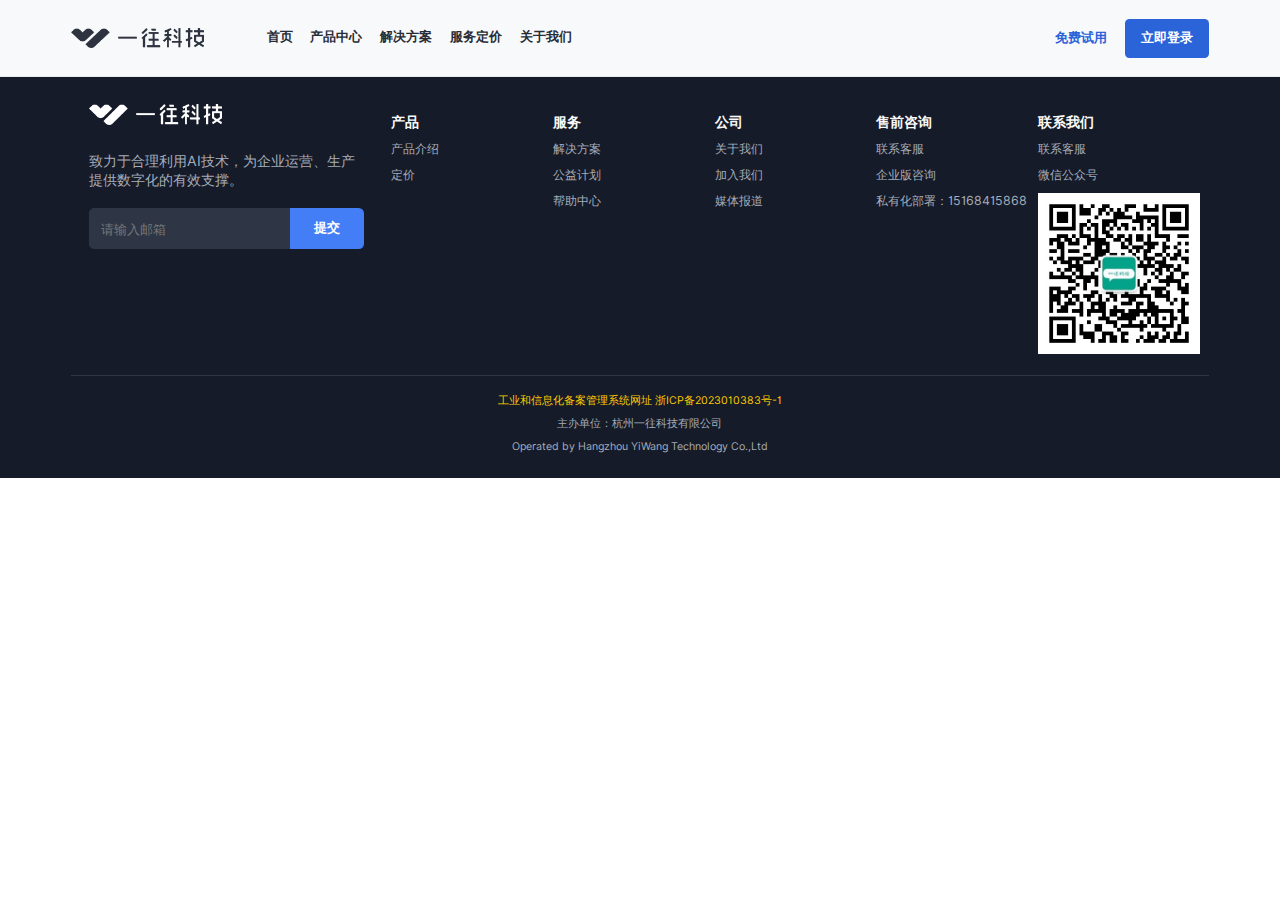
==== commit a2eede0e: "chore: update website" ====
--- a/about/index.html
+++ b/about/index.html
@@ -3,37 +3,13 @@
   <link rel="icon" type="image/svg+xml" href="/logo.svg">
   <meta name="viewport" content="width=device-width, initial-scale=1.0,maximum-scale=1.0">
   <title>关于我们_一往科技有限公司</title>
-  <script type="module" crossorigin="" src="/assets/index-befe7bea.js"></script>
-  <link rel="stylesheet" href="/assets/index-1f3a572e.css">
-<script type="text/javascript" src="http://kefu.yiwang.info/static/js/kefu-front.js"></script><link rel="modulepreload" as="script" crossorigin="" href="/assets/index-7a65e750.js"><link rel="modulepreload" as="script" crossorigin="" href="/assets/vue.f36acd1f-30e79cff.js"><link rel="stylesheet" href="/assets/index-41b4349c.css"><link type="text/css" rel="stylesheet" href="http://kefu.yiwang.info/static/css/kefu-front.css?v=1696728475718"><link type="text/css" rel="stylesheet" href="http://kefu.yiwang.info/static/css/layui/css/layui.css?v=1696728475718"><script type="text/javascript" src="http://kefu.yiwang.info/static/js/functions.js?v=1" defer=""></script><script type="text/javascript" src="https://cdn.staticfile.org/jquery/3.6.0/jquery.min.js" defer=""></script><script type="text/javascript" src="http://kefu.yiwang.info/static/js/layer/layer.js" defer=""></script><link rel="stylesheet" href="http://kefu.yiwang.info/static/js/layer/theme/default/layer.css?v=3.5.1" id="layuicss-layer"><script type="text/javascript" src="http://kefu.yiwang.info/static/js/kefu-front.js"></script><link rel="modulepreload" as="script" crossorigin="" href="/assets/index-779c5a63.js"><link rel="stylesheet" href="/assets/index-72884c77.css"><link type="text/css" rel="stylesheet" href="http://kefu.yiwang.info/static/css/kefu-front.css?v=1696728479823"><link type="text/css" rel="stylesheet" href="http://kefu.yiwang.info/static/css/layui/css/layui.css?v=1696728479823"><script type="text/javascript" src="http://kefu.yiwang.info/static/js/functions.js?v=1" defer=""></script><script type="text/javascript" src="https://cdn.staticfile.org/jquery/3.6.0/jquery.min.js" defer=""></script><script type="text/javascript" src="http://kefu.yiwang.info/static/js/layer/layer.js" defer=""></script></head>
+  <script type="module" crossorigin="" src="/assets/index-b4ae385e.js"></script>
+  <link rel="stylesheet" href="/assets/index-1f0f0571.css">
+<script type="text/javascript" src="http://kefu.yiwang.info/static/js/kefu-front.js"></script><link rel="modulepreload" as="script" crossorigin="" href="/assets/index-1e3d41f2.js"><link rel="modulepreload" as="script" crossorigin="" href="/assets/vue.f36acd1f-2a32765f.js"><link rel="stylesheet" href="/assets/index-e8066737.css"><script type="text/javascript" src="http://kefu.yiwang.info/static/js/kefu-front.js"></script><link rel="modulepreload" as="script" crossorigin="" href="/assets/index-93f24790.js"><link rel="stylesheet" href="/assets/index-72884c77.css"></head>
 
 <body>
   <div id="app" data-v-app=""><div data-v-22540577="" class="container"><div data-v-746c1d4b="" data-v-22540577="" class="header-container"><div data-v-746c1d4b="" class="main-info"><div data-v-746c1d4b="" class="left-box"><img data-v-746c1d4b="" src="/assets/company_logo-e9ff4c53.png" alt="logo"><ul data-v-746c1d4b=""><li data-v-746c1d4b=""><a data-v-746c1d4b="" href="/home" class="">首页</a></li><li data-v-746c1d4b=""><a data-v-746c1d4b="" href="/product" class="">产品中心</a></li><li data-v-746c1d4b=""><a data-v-746c1d4b="" href="/solution" class="">解决方案</a></li><li data-v-746c1d4b=""><a data-v-746c1d4b="" href="/price" class="">服务定价</a></li><li data-v-746c1d4b=""><a data-v-746c1d4b="" href="/about" class="router-link-active router-link-exact-active" aria-current="page">关于我们</a></li></ul></div><div data-v-746c1d4b="" class="right-box"><div data-v-746c1d4b="">免费试用</div><div data-v-746c1d4b="">立即登录</div></div></div></div><div data-v-b64e44c0="" data-v-22540577="" class="container"><div data-v-b64e44c0="" class="top bgcGray"><div data-v-7aa0d67b="" data-v-b64e44c0="" class="container"><div data-v-7aa0d67b="" class="info-container"><div data-v-7aa0d67b="" class="left-box"><h1 data-v-7aa0d67b="">杭州一往科技有限公司</h1><p data-v-7aa0d67b="">致力于合理利用AI技术，为企业运营、生产提供数字化的有效支撑。</p></div><div data-v-7aa0d67b="" class="right-box"><img data-v-7aa0d67b="" src="/assets/Photo-1c609248.png" alt="photo"></div></div></div></div><div data-v-b64e44c0="" class="center bgcWhite"><div data-v-db55ab63="" data-v-b64e44c0="" class="container"><div data-v-db55ab63="" class="text-container"><h1 data-v-db55ab63="" class="animate-box">团队介绍</h1><p data-v-db55ab63="" class="animate-box"> 我们的团队是由一群来自于互联网头部企业（腾讯、阿里、字节、百度）以及深耕政、企大数据应用服务商的小伙伴组成。于2022年形成核心团队，主要的研发中心位于杭州和新加坡。 </p><ul data-v-db55ab63="" class="list"><li data-v-db55ab63="" class="animate-box"><img data-v-db55ab63="" src="[data-uri]" alt="icon"> 服务过数亿用户群，拥有超大规模的业务并发设计和架构能力</li><li data-v-db55ab63="" class="animate-box"><img data-v-db55ab63="" src="[data-uri]" alt="icon"> 自研WAF安全应用，注重系统和业务安全</li><li data-v-db55ab63="" class="animate-box"><img data-v-db55ab63="" src="[data-uri]" alt="icon"> 以客户为核心，快速响应客户需求</li><li data-v-db55ab63="" class="animate-box"><img data-v-db55ab63="" src="[data-uri]" alt="icon"> 注重业务设计和代码可拓展性</li></ul></div></div></div><div data-v-b64e44c0="" class="bottom bgcBlue"><div data-v-034ff1a8="" data-v-b64e44c0="" class="container"><img data-v-034ff1a8="" src="/assets/LefttoRight-277d347b.png" alt=""></div></div><div data-v-b64e44c0="" class="partner bgcWhite"><div data-v-9ae99d4e="" data-v-b64e44c0="" class="container"><h1 data-v-9ae99d4e="">合作伙伴</h1><ul data-v-9ae99d4e="" class="brand_list"><li data-v-9ae99d4e=""><img data-v-9ae99d4e="" src="/assets/images/image1.png" alt="brand"></li><li data-v-9ae99d4e=""><img data-v-9ae99d4e="" src="/assets/images/image2.png" alt="brand"></li><li data-v-9ae99d4e=""><img data-v-9ae99d4e="" src="/assets/images/image3.png" alt="brand"></li><li data-v-9ae99d4e=""><img data-v-9ae99d4e="" src="/assets/images/image4.png" alt="brand"></li><li data-v-9ae99d4e=""><img data-v-9ae99d4e="" src="/assets/images/image5.png" alt="brand"></li><li data-v-9ae99d4e=""><img data-v-9ae99d4e="" src="/assets/images/image6.png" alt="brand"></li><li data-v-9ae99d4e=""><img data-v-9ae99d4e="" src="/assets/images/image7.png" alt="brand"></li><li data-v-9ae99d4e=""><img data-v-9ae99d4e="" src="/assets/images/image8.png" alt="brand"></li><li data-v-9ae99d4e=""><img data-v-9ae99d4e="" src="/assets/images/image9.png" alt="brand"></li><li data-v-9ae99d4e=""><img data-v-9ae99d4e="" src="/assets/images/image10.png" alt="brand"></li><li data-v-9ae99d4e=""><img data-v-9ae99d4e="" src="/assets/images/image11.png" alt="brand"></li><li data-v-9ae99d4e=""><img data-v-9ae99d4e="" src="/assets/images/image12.png" alt="brand"></li><li data-v-9ae99d4e=""><img data-v-9ae99d4e="" src="/assets/images/image13.png" alt="brand"></li><li data-v-9ae99d4e=""><img data-v-9ae99d4e="" src="/assets/images/image14.png" alt="brand"></li></ul></div></div></div><div data-v-9601c179="" data-v-22540577="" class="footer-container"><div data-v-9601c179="" class="info-container"><div data-v-9601c179="" class="compony-info"><div class="left-box" data-v-9601c179=""><div class="logo" data-v-9601c179=""><img src="[data-uri]" alt="logo" data-v-9601c179=""></div><div class="slogan" data-v-9601c179=""> 致力于合理利用AI技术，为企业运营、生产提供数字化的有效支撑。 </div><div class="email" data-v-9601c179=""><input type="email" placeholder="请输入邮箱" data-v-9601c179=""><button data-v-9601c179="">提交</button></div></div><div data-v-9601c179="" class="right-box"><ul data-v-9601c179=""><li data-v-9601c179="">产品</li><li data-v-9601c179=""><a data-v-9601c179="" href="/product" class="">产品介绍</a></li><li data-v-9601c179=""><a data-v-9601c179="" href="/price" class="">定价</a></li></ul><ul data-v-9601c179=""><li data-v-9601c179="">服务</li><li data-v-9601c179=""><a data-v-9601c179="" href="/solution" class="">解决方案</a></li><li data-v-9601c179=""><a data-v-9601c179="" href="https://airdb.net/" target="_blank">公益计划</a></li><li data-v-9601c179="">帮助中心</li></ul><ul data-v-9601c179=""><li data-v-9601c179="">公司</li><li data-v-9601c179=""><a data-v-9601c179="" href="/about" class="router-link-active router-link-exact-active" aria-current="page">关于我们</a></li><li data-v-9601c179=""><a data-v-9601c179="" href="https://www.zhipin.com/gongsi/job/a8bbbd193e13c6971nJ53ty5FlY~.html" target="_blank">加入我们</a></li><li data-v-9601c179="">媒体报道</li></ul><ul data-v-9601c179=""><li data-v-9601c179="">售前咨询</li><li data-v-9601c179=""><a href="http://kefu.yiwang.info/chatIndex?kefu_id=admin&amp;ent_id=3" target="_blank" data-v-9601c179="">联系客服</a></li><li data-v-9601c179=""><a href="http://kefu.yiwang.info/chatIndex?kefu_id=admin&amp;ent_id=3" target="_blank" data-v-9601c179="">企业版咨询</a></li><li data-v-9601c179="">私有化部署：15168415868</li><li data-v-9601c179=""></li></ul><ul data-v-9601c179=""><li data-v-9601c179="">联系我们</li><li data-v-9601c179=""><a href="http://kefu.yiwang.info/chatIndex?kefu_id=admin&amp;ent_id=3" target="_blank" data-v-9601c179="">联系客服</a></li><li data-v-9601c179="">微信公众号</li><li class="wechat" data-v-9601c179=""><img src="/assets/img_v2_6268963d-8247-4714-b80f-a8b6a9a16e8g-75fceccc.jpg" alt="微信公众号" data-v-9601c179=""></li></ul></div></div><div data-v-9601c179="" class="record-box"><p data-v-9601c179=""></p><p data-v-9601c179=""><a data-v-9601c179="" href="http://beian.miit.gov.cn/" target="_blank">工业和信息化备案管理系统网址 浙ICP备2023010383号-1</a></p><p data-v-9601c179="">主办单位：杭州一往科技有限公司</p><p data-v-9601c179="">Operated by Hangzhou YiWang Technology Co.,Ltd</p></div></div></div><!----></div></div>
   
 
 
-
-    <div class="launchButtonBox">
-        <div id="launchButton" class="launchButton">
-            <div id="launchIcon" class="launchIcon">1</div>
-                <div class="launchButtonText">
-                    <img src="http://kefu.yiwang.info/static/images/wechatLogo.png">
-                    <span class="flyUsername">chat with us</span>
-                </div>
-        </div>
-        <div id="launchButtonNotice" class="launchButtonNotice"></div>
-
-    </div>
-
-    <div class="launchButtonBox">
-        <div id="launchButton" class="launchButton">
-            <div id="launchIcon" class="launchIcon">1</div>
-                <div class="launchButtonText">
-                    <img src="http://kefu.yiwang.info/static/images/wechatLogo.png">
-                    <span class="flyUsername">chat with us</span>
-                </div>
-        </div>
-        <div id="launchButtonNotice" class="launchButtonNotice"></div>
-
-    </div>
 </body></html>--- a/assets/index-1f0f0571.css
+++ b/assets/index-1f0f0571.css
@@ -0,0 +1 @@
+@charset "UTF-8";:root{--el-color-white:#ffffff;--el-color-black:#000000;--el-color-primary-rgb:64,158,255;--el-color-success-rgb:103,194,58;--el-color-warning-rgb:230,162,60;--el-color-danger-rgb:245,108,108;--el-color-error-rgb:245,108,108;--el-color-info-rgb:144,147,153;--el-font-size-extra-large:20px;--el-font-size-large:18px;--el-font-size-medium:16px;--el-font-size-base:14px;--el-font-size-small:13px;--el-font-size-extra-small:12px;--el-font-family:"Helvetica Neue",Helvetica,"PingFang SC","Hiragino Sans GB","Microsoft YaHei","微软雅黑",Arial,sans-serif;--el-font-weight-primary:500;--el-font-line-height-primary:24px;--el-index-normal:1;--el-index-top:1000;--el-index-popper:2000;--el-border-radius-base:4px;--el-border-radius-small:2px;--el-border-radius-round:20px;--el-border-radius-circle:100%;--el-transition-duration:.3s;--el-transition-duration-fast:.2s;--el-transition-function-ease-in-out-bezier:cubic-bezier(.645, .045, .355, 1);--el-transition-function-fast-bezier:cubic-bezier(.23, 1, .32, 1);--el-transition-all:all var(--el-transition-duration) var(--el-transition-function-ease-in-out-bezier);--el-transition-fade:opacity var(--el-transition-duration) var(--el-transition-function-fast-bezier);--el-transition-md-fade:transform var(--el-transition-duration) var(--el-transition-function-fast-bezier),opacity var(--el-transition-duration) var(--el-transition-function-fast-bezier);--el-transition-fade-linear:opacity var(--el-transition-duration-fast) linear;--el-transition-border:border-color var(--el-transition-duration-fast) var(--el-transition-function-ease-in-out-bezier);--el-transition-box-shadow:box-shadow var(--el-transition-duration-fast) var(--el-transition-function-ease-in-out-bezier);--el-transition-color:color var(--el-transition-duration-fast) var(--el-transition-function-ease-in-out-bezier);--el-component-size-large:40px;--el-component-size:32px;--el-component-size-small:24px}:root{color-scheme:light;--el-color-white:#ffffff;--el-color-black:#000000;--el-color-primary:#409eff;--el-color-primary-light-3:#79bbff;--el-color-primary-light-5:#a0cfff;--el-color-primary-light-7:#c6e2ff;--el-color-primary-light-8:#d9ecff;--el-color-primary-light-9:#ecf5ff;--el-color-primary-dark-2:#337ecc;--el-color-success:#67c23a;--el-color-success-light-3:#95d475;--el-color-success-light-5:#b3e19d;--el-color-success-light-7:#d1edc4;--el-color-success-light-8:#e1f3d8;--el-color-success-light-9:#f0f9eb;--el-color-success-dark-2:#529b2e;--el-color-warning:#e6a23c;--el-color-warning-light-3:#eebe77;--el-color-warning-light-5:#f3d19e;--el-color-warning-light-7:#f8e3c5;--el-color-warning-light-8:#faecd8;--el-color-warning-light-9:#fdf6ec;--el-color-warning-dark-2:#b88230;--el-color-danger:#f56c6c;--el-color-danger-light-3:#f89898;--el-color-danger-light-5:#fab6b6;--el-color-danger-light-7:#fcd3d3;--el-color-danger-light-8:#fde2e2;--el-color-danger-light-9:#fef0f0;--el-color-danger-dark-2:#c45656;--el-color-error:#f56c6c;--el-color-error-light-3:#f89898;--el-color-error-light-5:#fab6b6;--el-color-error-light-7:#fcd3d3;--el-color-error-light-8:#fde2e2;--el-color-error-light-9:#fef0f0;--el-color-error-dark-2:#c45656;--el-color-info:#909399;--el-color-info-light-3:#b1b3b8;--el-color-info-light-5:#c8c9cc;--el-color-info-light-7:#dedfe0;--el-color-info-light-8:#e9e9eb;--el-color-info-light-9:#f4f4f5;--el-color-info-dark-2:#73767a;--el-bg-color:#ffffff;--el-bg-color-page:#f2f3f5;--el-bg-color-overlay:#ffffff;--el-text-color-primary:#303133;--el-text-color-regular:#606266;--el-text-color-secondary:#909399;--el-text-color-placeholder:#a8abb2;--el-text-color-disabled:#c0c4cc;--el-border-color:#dcdfe6;--el-border-color-light:#e4e7ed;--el-border-color-lighter:#ebeef5;--el-border-color-extra-light:#f2f6fc;--el-border-color-dark:#d4d7de;--el-border-color-darker:#cdd0d6;--el-fill-color:#f0f2f5;--el-fill-color-light:#f5f7fa;--el-fill-color-lighter:#fafafa;--el-fill-color-extra-light:#fafcff;--el-fill-color-dark:#ebedf0;--el-fill-color-darker:#e6e8eb;--el-fill-color-blank:#ffffff;--el-box-shadow:0px 12px 32px 4px rgba(0, 0, 0, .04),0px 8px 20px rgba(0, 0, 0, .08);--el-box-shadow-light:0px 0px 12px rgba(0, 0, 0, .12);--el-box-shadow-lighter:0px 0px 6px rgba(0, 0, 0, .12);--el-box-shadow-dark:0px 16px 48px 16px rgba(0, 0, 0, .08),0px 12px 32px rgba(0, 0, 0, .12),0px 8px 16px -8px rgba(0, 0, 0, .16);--el-disabled-bg-color:var(--el-fill-color-light);--el-disabled-text-color:var(--el-text-color-placeholder);--el-disabled-border-color:var(--el-border-color-light);--el-overlay-color:rgba(0, 0, 0, .8);--el-overlay-color-light:rgba(0, 0, 0, .7);--el-overlay-color-lighter:rgba(0, 0, 0, .5);--el-mask-color:rgba(255, 255, 255, .9);--el-mask-color-extra-light:rgba(255, 255, 255, .3);--el-border-width:1px;--el-border-style:solid;--el-border-color-hover:var(--el-text-color-disabled);--el-border:var(--el-border-width) var(--el-border-style) var(--el-border-color);--el-svg-monochrome-grey:var(--el-border-color)}.fade-in-linear-enter-active,.fade-in-linear-leave-active{transition:var(--el-transition-fade-linear)}.fade-in-linear-enter-from,.fade-in-linear-leave-to{opacity:0}.el-fade-in-linear-enter-active,.el-fade-in-linear-leave-active{transition:var(--el-transition-fade-linear)}.el-fade-in-linear-enter-from,.el-fade-in-linear-leave-to{opacity:0}.el-fade-in-enter-active,.el-fade-in-leave-active{transition:all var(--el-transition-duration) cubic-bezier(.55,0,.1,1)}.el-fade-in-enter-from,.el-fade-in-leave-active{opacity:0}.el-zoom-in-center-enter-active,.el-zoom-in-center-leave-active{transition:all var(--el-transition-duration) cubic-bezier(.55,0,.1,1)}.el-zoom-in-center-enter-from,.el-zoom-in-center-leave-active{opacity:0;transform:scaleX(0)}.el-zoom-in-top-enter-active,.el-zoom-in-top-leave-active{opacity:1;transform:scaleY(1);transition:var(--el-transition-md-fade);transform-origin:center top}.el-zoom-in-top-enter-active[data-popper-placement^=top],.el-zoom-in-top-leave-active[data-popper-placement^=top]{transform-origin:center bottom}.el-zoom-in-top-enter-from,.el-zoom-in-top-leave-active{opacity:0;transform:scaleY(0)}.el-zoom-in-bottom-enter-active,.el-zoom-in-bottom-leave-active{opacity:1;transform:scaleY(1);transition:var(--el-transition-md-fade);transform-origin:center bottom}.el-zoom-in-bottom-enter-from,.el-zoom-in-bottom-leave-active{opacity:0;transform:scaleY(0)}.el-zoom-in-left-enter-active,.el-zoom-in-left-leave-active{opacity:1;transform:scale(1);transition:var(--el-transition-md-fade);transform-origin:top left}.el-zoom-in-left-enter-from,.el-zoom-in-left-leave-active{opacity:0;transform:scale(.45)}.collapse-transition{transition:var(--el-transition-duration) height ease-in-out,var(--el-transition-duration) padding-top ease-in-out,var(--el-transition-duration) padding-bottom ease-in-out}.el-collapse-transition-enter-active,.el-collapse-transition-leave-active{transition:var(--el-transition-duration) max-height ease-in-out,var(--el-transition-duration) padding-top ease-in-out,var(--el-transition-duration) padding-bottom ease-in-out}.horizontal-collapse-transition{transition:var(--el-transition-duration) width ease-in-out,var(--el-transition-duration) padding-left ease-in-out,var(--el-transition-duration) padding-right ease-in-out}.el-list-enter-active,.el-list-leave-active{transition:all 1s}.el-list-enter-from,.el-list-leave-to{opacity:0;transform:translateY(-30px)}.el-list-leave-active{position:absolute!important}.el-opacity-transition{transition:opacity var(--el-transition-duration) cubic-bezier(.55,0,.1,1)}.el-icon-loading{-webkit-animation:rotating 2s linear infinite;animation:rotating 2s linear infinite}.el-icon--right{margin-left:5px}.el-icon--left{margin-right:5px}@-webkit-keyframes rotating{0%{transform:rotate(0)}to{transform:rotate(360deg)}}@keyframes rotating{0%{transform:rotate(0)}to{transform:rotate(360deg)}}.el-icon{--color:inherit;height:1em;width:1em;line-height:1em;display:inline-flex;justify-content:center;align-items:center;position:relative;fill:currentColor;color:var(--color);font-size:inherit}.el-icon.is-loading{-webkit-animation:rotating 2s linear infinite;animation:rotating 2s linear infinite}.el-icon svg{height:1em;width:1em}.el-affix--fixed{position:fixed}.el-alert{--el-alert-padding:8px 16px;--el-alert-border-radius-base:var(--el-border-radius-base);--el-alert-title-font-size:13px;--el-alert-description-font-size:12px;--el-alert-close-font-size:12px;--el-alert-close-customed-font-size:13px;--el-alert-icon-size:16px;--el-alert-icon-large-size:28px;width:100%;padding:var(--el-alert-padding);margin:0;box-sizing:border-box;border-radius:var(--el-alert-border-radius-base);position:relative;background-color:var(--el-color-white);overflow:hidden;opacity:1;display:flex;align-items:center;transition:opacity var(--el-transition-duration-fast)}.el-alert.is-light .el-alert__close-btn{color:var(--el-text-color-placeholder)}.el-alert.is-dark .el-alert__close-btn,.el-alert.is-dark .el-alert__description{color:var(--el-color-white)}.el-alert.is-center{justify-content:center}.el-alert--success{--el-alert-bg-color:var(--el-color-success-light-9)}.el-alert--success.is-light{background-color:var(--el-alert-bg-color);color:var(--el-color-success)}.el-alert--success.is-light .el-alert__description{color:var(--el-color-success)}.el-alert--success.is-dark{background-color:var(--el-color-success);color:var(--el-color-white)}.el-alert--info{--el-alert-bg-color:var(--el-color-info-light-9)}.el-alert--info.is-light{background-color:var(--el-alert-bg-color);color:var(--el-color-info)}.el-alert--info.is-light .el-alert__description{color:var(--el-color-info)}.el-alert--info.is-dark{background-color:var(--el-color-info);color:var(--el-color-white)}.el-alert--warning{--el-alert-bg-color:var(--el-color-warning-light-9)}.el-alert--warning.is-light{background-color:var(--el-alert-bg-color);color:var(--el-color-warning)}.el-alert--warning.is-light .el-alert__description{color:var(--el-color-warning)}.el-alert--warning.is-dark{background-color:var(--el-color-warning);color:var(--el-color-white)}.el-alert--error{--el-alert-bg-color:var(--el-color-error-light-9)}.el-alert--error.is-light{background-color:var(--el-alert-bg-color);color:var(--el-color-error)}.el-alert--error.is-light .el-alert__description{color:var(--el-color-error)}.el-alert--error.is-dark{background-color:var(--el-color-error);color:var(--el-color-white)}.el-alert__content{display:table-cell;padding:0 8px}.el-alert .el-alert__icon{font-size:var(--el-alert-icon-size);width:var(--el-alert-icon-size)}.el-alert .el-alert__icon.is-big{font-size:var(--el-alert-icon-large-size);width:var(--el-alert-icon-large-size)}.el-alert__title{font-size:var(--el-alert-title-font-size);line-height:18px;vertical-align:text-top}.el-alert__title.is-bold{font-weight:700}.el-alert .el-alert__description{font-size:var(--el-alert-description-font-size);margin:5px 0 0}.el-alert .el-alert__close-btn{font-size:var(--el-alert-close-font-size);opacity:1;position:absolute;top:12px;right:15px;cursor:pointer}.el-alert .el-alert__close-btn.is-customed{font-style:normal;font-size:var(--el-alert-close-customed-font-size);top:9px}.el-alert-fade-enter-from,.el-alert-fade-leave-active{opacity:0}.el-aside{overflow:auto;box-sizing:border-box;flex-shrink:0;width:var(--el-aside-width,300px)}.el-autocomplete{position:relative;display:inline-block}.el-autocomplete__popper.el-popper{background:var(--el-bg-color-overlay);border:1px solid var(--el-border-color-light);box-shadow:var(--el-box-shadow-light)}.el-autocomplete__popper.el-popper .el-popper__arrow:before{border:1px solid var(--el-border-color-light)}.el-autocomplete__popper.el-popper[data-popper-placement^=top] .el-popper__arrow:before{border-top-color:transparent;border-left-color:transparent}.el-autocomplete__popper.el-popper[data-popper-placement^=bottom] .el-popper__arrow:before{border-bottom-color:transparent;border-right-color:transparent}.el-autocomplete__popper.el-popper[data-popper-placement^=left] .el-popper__arrow:before{border-left-color:transparent;border-bottom-color:transparent}.el-autocomplete__popper.el-popper[data-popper-placement^=right] .el-popper__arrow:before{border-right-color:transparent;border-top-color:transparent}.el-autocomplete-suggestion{border-radius:var(--el-border-radius-base);box-sizing:border-box}.el-autocomplete-suggestion__wrap{max-height:280px;padding:10px 0;box-sizing:border-box}.el-autocomplete-suggestion__list{margin:0;padding:0}.el-autocomplete-suggestion li{padding:0 20px;margin:0;line-height:34px;cursor:pointer;color:var(--el-text-color-regular);font-size:var(--el-font-size-base);list-style:none;text-align:left;white-space:nowrap;overflow:hidden;text-overflow:ellipsis}.el-autocomplete-suggestion li:hover,.el-autocomplete-suggestion li.highlighted{background-color:var(--el-fill-color-light)}.el-autocomplete-suggestion li.divider{margin-top:6px;border-top:1px solid var(--el-color-black)}.el-autocomplete-suggestion li.divider:last-child{margin-bottom:-6px}.el-autocomplete-suggestion.is-loading li{text-align:center;height:100px;line-height:100px;font-size:20px;color:var(--el-text-color-secondary)}.el-autocomplete-suggestion.is-loading li:after{display:inline-block;content:"";height:100%;vertical-align:middle}.el-autocomplete-suggestion.is-loading li:hover{background-color:var(--el-bg-color-overlay)}.el-autocomplete-suggestion.is-loading .el-icon-loading{vertical-align:middle}.el-avatar{--el-avatar-text-color:var(--el-color-white);--el-avatar-bg-color:var(--el-text-color-disabled);--el-avatar-text-size:14px;--el-avatar-icon-size:18px;--el-avatar-border-radius:var(--el-border-radius-base);--el-avatar-size-large:56px;--el-avatar-size-small:24px;--el-avatar-size:40px;display:inline-flex;justify-content:center;align-items:center;box-sizing:border-box;text-align:center;overflow:hidden;color:var(--el-avatar-text-color);background:var(--el-avatar-bg-color);width:var(--el-avatar-size);height:var(--el-avatar-size);font-size:var(--el-avatar-text-size)}.el-avatar>img{display:block;width:100%;height:100%}.el-avatar--circle{border-radius:50%}.el-avatar--square{border-radius:var(--el-avatar-border-radius)}.el-avatar--icon{font-size:var(--el-avatar-icon-size)}.el-avatar--small{--el-avatar-size:24px}.el-avatar--large{--el-avatar-size:56px}.el-backtop{--el-backtop-bg-color:var(--el-bg-color-overlay);--el-backtop-text-color:var(--el-color-primary);--el-backtop-hover-bg-color:var(--el-border-color-extra-light);position:fixed;background-color:var(--el-backtop-bg-color);width:40px;height:40px;border-radius:50%;color:var(--el-backtop-text-color);display:flex;align-items:center;justify-content:center;font-size:20px;box-shadow:var(--el-box-shadow-lighter);cursor:pointer;z-index:5}.el-backtop:hover{background-color:var(--el-backtop-hover-bg-color)}.el-backtop__icon{font-size:20px}.el-badge{--el-badge-bg-color:var(--el-color-danger);--el-badge-radius:10px;--el-badge-font-size:12px;--el-badge-padding:6px;--el-badge-size:18px;position:relative;vertical-align:middle;display:inline-block;width:-webkit-fit-content;width:-moz-fit-content;width:fit-content}.el-badge__content{background-color:var(--el-badge-bg-color);border-radius:var(--el-badge-radius);color:var(--el-color-white);display:inline-flex;justify-content:center;align-items:center;font-size:var(--el-badge-font-size);height:var(--el-badge-size);padding:0 var(--el-badge-padding);white-space:nowrap;border:1px solid var(--el-bg-color)}.el-badge__content.is-fixed{position:absolute;top:0;right:calc(1px + var(--el-badge-size)/ 2);transform:translateY(-50%) translate(100%);z-index:var(--el-index-normal)}.el-badge__content.is-fixed.is-dot{right:5px}.el-badge__content.is-dot{height:8px;width:8px;padding:0;right:0;border-radius:50%}.el-badge__content--primary{background-color:var(--el-color-primary)}.el-badge__content--success{background-color:var(--el-color-success)}.el-badge__content--warning{background-color:var(--el-color-warning)}.el-badge__content--info{background-color:var(--el-color-info)}.el-badge__content--danger{background-color:var(--el-color-danger)}.el-breadcrumb{font-size:14px;line-height:1}.el-breadcrumb:after,.el-breadcrumb:before{display:table;content:""}.el-breadcrumb:after{clear:both}.el-breadcrumb__separator{margin:0 9px;font-weight:700;color:var(--el-text-color-placeholder)}.el-breadcrumb__separator.el-icon{margin:0 6px;font-weight:400}.el-breadcrumb__separator.el-icon svg{vertical-align:middle}.el-breadcrumb__item{float:left;display:inline-flex;align-items:center}.el-breadcrumb__inner{color:var(--el-text-color-regular)}.el-breadcrumb__inner a,.el-breadcrumb__inner.is-link{font-weight:700;text-decoration:none;transition:var(--el-transition-color);color:var(--el-text-color-primary)}.el-breadcrumb__inner a:hover,.el-breadcrumb__inner.is-link:hover{color:var(--el-color-primary);cursor:pointer}.el-breadcrumb__item:last-child .el-breadcrumb__inner,.el-breadcrumb__item:last-child .el-breadcrumb__inner a,.el-breadcrumb__item:last-child .el-breadcrumb__inner a:hover,.el-breadcrumb__item:last-child .el-breadcrumb__inner:hover{font-weight:400;color:var(--el-text-color-regular);cursor:text}.el-breadcrumb__item:last-child .el-breadcrumb__separator{display:none}.el-button-group{display:inline-block;vertical-align:middle}.el-button-group:after,.el-button-group:before{display:table;content:""}.el-button-group:after{clear:both}.el-button-group>.el-button{float:left;position:relative}.el-button-group>.el-button+.el-button{margin-left:0}.el-button-group>.el-button:first-child{border-top-right-radius:0;border-bottom-right-radius:0}.el-button-group>.el-button:last-child{border-top-left-radius:0;border-bottom-left-radius:0}.el-button-group>.el-button:first-child:last-child{border-top-right-radius:var(--el-border-radius-base);border-bottom-right-radius:var(--el-border-radius-base);border-top-left-radius:var(--el-border-radius-base);border-bottom-left-radius:var(--el-border-radius-base)}.el-button-group>.el-button:first-child:last-child.is-round{border-radius:var(--el-border-radius-round)}.el-button-group>.el-button:first-child:last-child.is-circle{border-radius:50%}.el-button-group>.el-button:not(:first-child):not(:last-child){border-radius:0}.el-button-group>.el-button:not(:last-child){margin-right:-1px}.el-button-group>.el-button:active,.el-button-group>.el-button:focus,.el-button-group>.el-button:hover{z-index:1}.el-button-group>.el-button.is-active{z-index:1}.el-button-group>.el-dropdown>.el-button{border-top-left-radius:0;border-bottom-left-radius:0;border-left-color:var(--el-button-divide-border-color)}.el-button-group .el-button--primary:first-child{border-right-color:var(--el-button-divide-border-color)}.el-button-group .el-button--primary:last-child{border-left-color:var(--el-button-divide-border-color)}.el-button-group .el-button--primary:not(:first-child):not(:last-child){border-left-color:var(--el-button-divide-border-color);border-right-color:var(--el-button-divide-border-color)}.el-button-group .el-button--success:first-child{border-right-color:var(--el-button-divide-border-color)}.el-button-group .el-button--success:last-child{border-left-color:var(--el-button-divide-border-color)}.el-button-group .el-button--success:not(:first-child):not(:last-child){border-left-color:var(--el-button-divide-border-color);border-right-color:var(--el-button-divide-border-color)}.el-button-group .el-button--warning:first-child{border-right-color:var(--el-button-divide-border-color)}.el-button-group .el-button--warning:last-child{border-left-color:var(--el-button-divide-border-color)}.el-button-group .el-button--warning:not(:first-child):not(:last-child){border-left-color:var(--el-button-divide-border-color);border-right-color:var(--el-button-divide-border-color)}.el-button-group .el-button--danger:first-child{border-right-color:var(--el-button-divide-border-color)}.el-button-group .el-button--danger:last-child{border-left-color:var(--el-button-divide-border-color)}.el-button-group .el-button--danger:not(:first-child):not(:last-child){border-left-color:var(--el-button-divide-border-color);border-right-color:var(--el-button-divide-border-color)}.el-button-group .el-button--info:first-child{border-right-color:var(--el-button-divide-border-color)}.el-button-group .el-button--info:last-child{border-left-color:var(--el-button-divide-border-color)}.el-button-group .el-button--info:not(:first-child):not(:last-child){border-left-color:var(--el-button-divide-border-color);border-right-color:var(--el-button-divide-border-color)}.el-button{--el-button-font-weight:var(--el-font-weight-primary);--el-button-border-color:var(--el-border-color);--el-button-bg-color:var(--el-fill-color-blank);--el-button-text-color:var(--el-text-color-regular);--el-button-disabled-text-color:var(--el-disabled-text-color);--el-button-disabled-bg-color:var(--el-fill-color-blank);--el-button-disabled-border-color:var(--el-border-color-light);--el-button-divide-border-color:rgba(255, 255, 255, .5);--el-button-hover-text-color:var(--el-color-primary);--el-button-hover-bg-color:var(--el-color-primary-light-9);--el-button-hover-border-color:var(--el-color-primary-light-7);--el-button-active-text-color:var(--el-button-hover-text-color);--el-button-active-border-color:var(--el-color-primary);--el-button-active-bg-color:var(--el-button-hover-bg-color);--el-button-outline-color:var(--el-color-primary-light-5);--el-button-hover-link-text-color:var(--el-color-info);--el-button-active-color:var(--el-text-color-primary)}.el-button{display:inline-flex;justify-content:center;align-items:center;line-height:1;height:32px;white-space:nowrap;cursor:pointer;color:var(--el-button-text-color);text-align:center;box-sizing:border-box;outline:0;transition:.1s;font-weight:var(--el-button-font-weight);-webkit-user-select:none;-moz-user-select:none;-ms-user-select:none;user-select:none;vertical-align:middle;-webkit-appearance:none;background-color:var(--el-button-bg-color);border:var(--el-border);border-color:var(--el-button-border-color);padding:8px 15px;font-size:var(--el-font-size-base);border-radius:var(--el-border-radius-base)}.el-button:focus,.el-button:hover{color:var(--el-button-hover-text-color);border-color:var(--el-button-hover-border-color);background-color:var(--el-button-hover-bg-color);outline:0}.el-button:active{color:var(--el-button-active-text-color);border-color:var(--el-button-active-border-color);background-color:var(--el-button-active-bg-color);outline:0}.el-button:focus-visible{outline:2px solid var(--el-button-outline-color);outline-offset:1px}.el-button>span{display:inline-flex;align-items:center}.el-button+.el-button{margin-left:12px}.el-button.is-round{padding:8px 15px}.el-button::-moz-focus-inner{border:0}.el-button [class*=el-icon]+span{margin-left:6px}.el-button [class*=el-icon] svg{vertical-align:bottom}.el-button.is-plain{--el-button-hover-text-color:var(--el-color-primary);--el-button-hover-bg-color:var(--el-fill-color-blank);--el-button-hover-border-color:var(--el-color-primary)}.el-button.is-active{color:var(--el-button-active-text-color);border-color:var(--el-button-active-border-color);background-color:var(--el-button-active-bg-color);outline:0}.el-button.is-disabled,.el-button.is-disabled:focus,.el-button.is-disabled:hover{color:var(--el-button-disabled-text-color);cursor:not-allowed;background-image:none;background-color:var(--el-button-disabled-bg-color);border-color:var(--el-button-disabled-border-color)}.el-button.is-loading{position:relative;pointer-events:none}.el-button.is-loading:before{z-index:1;pointer-events:none;content:"";position:absolute;left:-1px;top:-1px;right:-1px;bottom:-1px;border-radius:inherit;background-color:var(--el-mask-color-extra-light)}.el-button.is-round{border-radius:var(--el-border-radius-round)}.el-button.is-circle{width:32px;border-radius:50%;padding:8px}.el-button.is-text{color:var(--el-button-text-color);border:0 solid transparent;background-color:transparent}.el-button.is-text.is-disabled{color:var(--el-button-disabled-text-color);background-color:transparent!important}.el-button.is-text:not(.is-disabled):focus,.el-button.is-text:not(.is-disabled):hover{background-color:var(--el-fill-color-light)}.el-button.is-text:not(.is-disabled):focus-visible{outline:2px solid var(--el-button-outline-color);outline-offset:1px}.el-button.is-text:not(.is-disabled):active{background-color:var(--el-fill-color)}.el-button.is-text:not(.is-disabled).is-has-bg{background-color:var(--el-fill-color-light)}.el-button.is-text:not(.is-disabled).is-has-bg:focus,.el-button.is-text:not(.is-disabled).is-has-bg:hover{background-color:var(--el-fill-color)}.el-button.is-text:not(.is-disabled).is-has-bg:active{background-color:var(--el-fill-color-dark)}.el-button__text--expand{letter-spacing:.3em;margin-right:-.3em}.el-button.is-link{border-color:transparent;color:var(--el-button-text-color);background:0 0;padding:2px;height:auto}.el-button.is-link:focus,.el-button.is-link:hover{color:var(--el-button-hover-link-text-color)}.el-button.is-link.is-disabled{color:var(--el-button-disabled-text-color);background-color:transparent!important;border-color:transparent!important}.el-button.is-link:not(.is-disabled):focus,.el-button.is-link:not(.is-disabled):hover{border-color:transparent;background-color:transparent}.el-button.is-link:not(.is-disabled):active{color:var(--el-button-active-color);border-color:transparent;background-color:transparent}.el-button--text{border-color:transparent;background:0 0;color:var(--el-color-primary);padding-left:0;padding-right:0}.el-button--text.is-disabled{color:var(--el-button-disabled-text-color);background-color:transparent!important;border-color:transparent!important}.el-button--text:not(.is-disabled):focus,.el-button--text:not(.is-disabled):hover{color:var(--el-color-primary-light-3);border-color:transparent;background-color:transparent}.el-button--text:not(.is-disabled):active{color:var(--el-color-primary-dark-2);border-color:transparent;background-color:transparent}.el-button__link--expand{letter-spacing:.3em;margin-right:-.3em}.el-button--primary{--el-button-text-color:var(--el-color-white);--el-button-bg-color:var(--el-color-primary);--el-button-border-color:var(--el-color-primary);--el-button-outline-color:var(--el-color-primary-light-5);--el-button-active-color:var(--el-color-primary-dark-2);--el-button-hover-text-color:var(--el-color-white);--el-button-hover-link-text-color:var(--el-color-primary-light-5);--el-button-hover-bg-color:var(--el-color-primary-light-3);--el-button-hover-border-color:var(--el-color-primary-light-3);--el-button-active-bg-color:var(--el-color-primary-dark-2);--el-button-active-border-color:var(--el-color-primary-dark-2);--el-button-disabled-text-color:var(--el-color-white);--el-button-disabled-bg-color:var(--el-color-primary-light-5);--el-button-disabled-border-color:var(--el-color-primary-light-5)}.el-button--primary.is-link,.el-button--primary.is-plain,.el-button--primary.is-text{--el-button-text-color:var(--el-color-primary);--el-button-bg-color:var(--el-color-primary-light-9);--el-button-border-color:var(--el-color-primary-light-5);--el-button-hover-text-color:var(--el-color-white);--el-button-hover-bg-color:var(--el-color-primary);--el-button-hover-border-color:var(--el-color-primary);--el-button-active-text-color:var(--el-color-white)}.el-button--primary.is-link.is-disabled,.el-button--primary.is-link.is-disabled:active,.el-button--primary.is-link.is-disabled:focus,.el-button--primary.is-link.is-disabled:hover,.el-button--primary.is-plain.is-disabled,.el-button--primary.is-plain.is-disabled:active,.el-button--primary.is-plain.is-disabled:focus,.el-button--primary.is-plain.is-disabled:hover,.el-button--primary.is-text.is-disabled,.el-button--primary.is-text.is-disabled:active,.el-button--primary.is-text.is-disabled:focus,.el-button--primary.is-text.is-disabled:hover{color:var(--el-color-primary-light-5);background-color:var(--el-color-primary-light-9);border-color:var(--el-color-primary-light-8)}.el-button--success{--el-button-text-color:var(--el-color-white);--el-button-bg-color:var(--el-color-success);--el-button-border-color:var(--el-color-success);--el-button-outline-color:var(--el-color-success-light-5);--el-button-active-color:var(--el-color-success-dark-2);--el-button-hover-text-color:var(--el-color-white);--el-button-hover-link-text-color:var(--el-color-success-light-5);--el-button-hover-bg-color:var(--el-color-success-light-3);--el-button-hover-border-color:var(--el-color-success-light-3);--el-button-active-bg-color:var(--el-color-success-dark-2);--el-button-active-border-color:var(--el-color-success-dark-2);--el-button-disabled-text-color:var(--el-color-white);--el-button-disabled-bg-color:var(--el-color-success-light-5);--el-button-disabled-border-color:var(--el-color-success-light-5)}.el-button--success.is-link,.el-button--success.is-plain,.el-button--success.is-text{--el-button-text-color:var(--el-color-success);--el-button-bg-color:var(--el-color-success-light-9);--el-button-border-color:var(--el-color-success-light-5);--el-button-hover-text-color:var(--el-color-white);--el-button-hover-bg-color:var(--el-color-success);--el-button-hover-border-color:var(--el-color-success);--el-button-active-text-color:var(--el-color-white)}.el-button--success.is-link.is-disabled,.el-button--success.is-link.is-disabled:active,.el-button--success.is-link.is-disabled:focus,.el-button--success.is-link.is-disabled:hover,.el-button--success.is-plain.is-disabled,.el-button--success.is-plain.is-disabled:active,.el-button--success.is-plain.is-disabled:focus,.el-button--success.is-plain.is-disabled:hover,.el-button--success.is-text.is-disabled,.el-button--success.is-text.is-disabled:active,.el-button--success.is-text.is-disabled:focus,.el-button--success.is-text.is-disabled:hover{color:var(--el-color-success-light-5);background-color:var(--el-color-success-light-9);border-color:var(--el-color-success-light-8)}.el-button--warning{--el-button-text-color:var(--el-color-white);--el-button-bg-color:var(--el-color-warning);--el-button-border-color:var(--el-color-warning);--el-button-outline-color:var(--el-color-warning-light-5);--el-button-active-color:var(--el-color-warning-dark-2);--el-button-hover-text-color:var(--el-color-white);--el-button-hover-link-text-color:var(--el-color-warning-light-5);--el-button-hover-bg-color:var(--el-color-warning-light-3);--el-button-hover-border-color:var(--el-color-warning-light-3);--el-button-active-bg-color:var(--el-color-warning-dark-2);--el-button-active-border-color:var(--el-color-warning-dark-2);--el-button-disabled-text-color:var(--el-color-white);--el-button-disabled-bg-color:var(--el-color-warning-light-5);--el-button-disabled-border-color:var(--el-color-warning-light-5)}.el-button--warning.is-link,.el-button--warning.is-plain,.el-button--warning.is-text{--el-button-text-color:var(--el-color-warning);--el-button-bg-color:var(--el-color-warning-light-9);--el-button-border-color:var(--el-color-warning-light-5);--el-button-hover-text-color:var(--el-color-white);--el-button-hover-bg-color:var(--el-color-warning);--el-button-hover-border-color:var(--el-color-warning);--el-button-active-text-color:var(--el-color-white)}.el-button--warning.is-link.is-disabled,.el-button--warning.is-link.is-disabled:active,.el-button--warning.is-link.is-disabled:focus,.el-button--warning.is-link.is-disabled:hover,.el-button--warning.is-plain.is-disabled,.el-button--warning.is-plain.is-disabled:active,.el-button--warning.is-plain.is-disabled:focus,.el-button--warning.is-plain.is-disabled:hover,.el-button--warning.is-text.is-disabled,.el-button--warning.is-text.is-disabled:active,.el-button--warning.is-text.is-disabled:focus,.el-button--warning.is-text.is-disabled:hover{color:var(--el-color-warning-light-5);background-color:var(--el-color-warning-light-9);border-color:var(--el-color-warning-light-8)}.el-button--danger{--el-button-text-color:var(--el-color-white);--el-button-bg-color:var(--el-color-danger);--el-button-border-color:var(--el-color-danger);--el-button-outline-color:var(--el-color-danger-light-5);--el-button-active-color:var(--el-color-danger-dark-2);--el-button-hover-text-color:var(--el-color-white);--el-button-hover-link-text-color:var(--el-color-danger-light-5);--el-button-hover-bg-color:var(--el-color-danger-light-3);--el-button-hover-border-color:var(--el-color-danger-light-3);--el-button-active-bg-color:var(--el-color-danger-dark-2);--el-button-active-border-color:var(--el-color-danger-dark-2);--el-button-disabled-text-color:var(--el-color-white);--el-button-disabled-bg-color:var(--el-color-danger-light-5);--el-button-disabled-border-color:var(--el-color-danger-light-5)}.el-button--danger.is-link,.el-button--danger.is-plain,.el-button--danger.is-text{--el-button-text-color:var(--el-color-danger);--el-button-bg-color:var(--el-color-danger-light-9);--el-button-border-color:var(--el-color-danger-light-5);--el-button-hover-text-color:var(--el-color-white);--el-button-hover-bg-color:var(--el-color-danger);--el-button-hover-border-color:var(--el-color-danger);--el-button-active-text-color:var(--el-color-white)}.el-button--danger.is-link.is-disabled,.el-button--danger.is-link.is-disabled:active,.el-button--danger.is-link.is-disabled:focus,.el-button--danger.is-link.is-disabled:hover,.el-button--danger.is-plain.is-disabled,.el-button--danger.is-plain.is-disabled:active,.el-button--danger.is-plain.is-disabled:focus,.el-button--danger.is-plain.is-disabled:hover,.el-button--danger.is-text.is-disabled,.el-button--danger.is-text.is-disabled:active,.el-button--danger.is-text.is-disabled:focus,.el-button--danger.is-text.is-disabled:hover{color:var(--el-color-danger-light-5);background-color:var(--el-color-danger-light-9);border-color:var(--el-color-danger-light-8)}.el-button--info{--el-button-text-color:var(--el-color-white);--el-button-bg-color:var(--el-color-info);--el-button-border-color:var(--el-color-info);--el-button-outline-color:var(--el-color-info-light-5);--el-button-active-color:var(--el-color-info-dark-2);--el-button-hover-text-color:var(--el-color-white);--el-button-hover-link-text-color:var(--el-color-info-light-5);--el-button-hover-bg-color:var(--el-color-info-light-3);--el-button-hover-border-color:var(--el-color-info-light-3);--el-button-active-bg-color:var(--el-color-info-dark-2);--el-button-active-border-color:var(--el-color-info-dark-2);--el-button-disabled-text-color:var(--el-color-white);--el-button-disabled-bg-color:var(--el-color-info-light-5);--el-button-disabled-border-color:var(--el-color-info-light-5)}.el-button--info.is-link,.el-button--info.is-plain,.el-button--info.is-text{--el-button-text-color:var(--el-color-info);--el-button-bg-color:var(--el-color-info-light-9);--el-button-border-color:var(--el-color-info-light-5);--el-button-hover-text-color:var(--el-color-white);--el-button-hover-bg-color:var(--el-color-info);--el-button-hover-border-color:var(--el-color-info);--el-button-active-text-color:var(--el-color-white)}.el-button--info.is-link.is-disabled,.el-button--info.is-link.is-disabled:active,.el-button--info.is-link.is-disabled:focus,.el-button--info.is-link.is-disabled:hover,.el-button--info.is-plain.is-disabled,.el-button--info.is-plain.is-disabled:active,.el-button--info.is-plain.is-disabled:focus,.el-button--info.is-plain.is-disabled:hover,.el-button--info.is-text.is-disabled,.el-button--info.is-text.is-disabled:active,.el-button--info.is-text.is-disabled:focus,.el-button--info.is-text.is-disabled:hover{color:var(--el-color-info-light-5);background-color:var(--el-color-info-light-9);border-color:var(--el-color-info-light-8)}.el-button--large{--el-button-size:40px;height:var(--el-button-size);padding:12px 19px;font-size:var(--el-font-size-base);border-radius:var(--el-border-radius-base)}.el-button--large [class*=el-icon]+span{margin-left:8px}.el-button--large.is-round{padding:12px 19px}.el-button--large.is-circle{width:var(--el-button-size);padding:12px}.el-button--small{--el-button-size:24px;height:var(--el-button-size);padding:5px 11px;font-size:12px;border-radius:calc(var(--el-border-radius-base) - 1px)}.el-button--small [class*=el-icon]+span{margin-left:4px}.el-button--small.is-round{padding:5px 11px}.el-button--small.is-circle{width:var(--el-button-size);padding:5px}.el-calendar{--el-calendar-border:var(--el-table-border, 1px solid var(--el-border-color-lighter));--el-calendar-header-border-bottom:var(--el-calendar-border);--el-calendar-selected-bg-color:var(--el-color-primary-light-9);--el-calendar-cell-width:85px;background-color:var(--el-fill-color-blank)}.el-calendar__header{display:flex;justify-content:space-between;padding:12px 20px;border-bottom:var(--el-calendar-header-border-bottom)}.el-calendar__title{color:var(--el-text-color);align-self:center}.el-calendar__body{padding:12px 20px 35px}.el-calendar-table{table-layout:fixed;width:100%}.el-calendar-table thead th{padding:12px 0;color:var(--el-text-color-regular);font-weight:400}.el-calendar-table:not(.is-range) td.next,.el-calendar-table:not(.is-range) td.prev{color:var(--el-text-color-placeholder)}.el-calendar-table td{border-bottom:var(--el-calendar-border);border-right:var(--el-calendar-border);vertical-align:top;transition:background-color var(--el-transition-duration-fast) ease}.el-calendar-table td.is-selected{background-color:var(--el-calendar-selected-bg-color)}.el-calendar-table td.is-today{color:var(--el-color-primary)}.el-calendar-table tr:first-child td{border-top:var(--el-calendar-border)}.el-calendar-table tr td:first-child{border-left:var(--el-calendar-border)}.el-calendar-table tr.el-calendar-table__row--hide-border td{border-top:none}.el-calendar-table .el-calendar-day{box-sizing:border-box;padding:8px;height:var(--el-calendar-cell-width)}.el-calendar-table .el-calendar-day:hover{cursor:pointer;background-color:var(--el-calendar-selected-bg-color)}.el-card{--el-card-border-color:var(--el-border-color-light);--el-card-border-radius:4px;--el-card-padding:20px;--el-card-bg-color:var(--el-fill-color-blank)}.el-card{border-radius:var(--el-card-border-radius);border:1px solid var(--el-card-border-color);background-color:var(--el-card-bg-color);overflow:hidden;color:var(--el-text-color-primary);transition:var(--el-transition-duration)}.el-card.is-always-shadow{box-shadow:var(--el-box-shadow-light)}.el-card.is-hover-shadow:focus,.el-card.is-hover-shadow:hover{box-shadow:var(--el-box-shadow-light)}.el-card__header{padding:calc(var(--el-card-padding) - 2px) var(--el-card-padding);border-bottom:1px solid var(--el-card-border-color);box-sizing:border-box}.el-card__body{padding:var(--el-card-padding)}.el-carousel__item{position:absolute;top:0;left:0;width:100%;height:100%;display:inline-block;overflow:hidden;z-index:calc(var(--el-index-normal) - 1)}.el-carousel__item.is-active{z-index:calc(var(--el-index-normal) - 1)}.el-carousel__item.is-animating{transition:transform .4s ease-in-out}.el-carousel__item--card{width:50%;transition:transform .4s ease-in-out}.el-carousel__item--card.is-in-stage{cursor:pointer;z-index:var(--el-index-normal)}.el-carousel__item--card.is-in-stage.is-hover .el-carousel__mask,.el-carousel__item--card.is-in-stage:hover .el-carousel__mask{opacity:.12}.el-carousel__item--card.is-active{z-index:calc(var(--el-index-normal) + 1)}.el-carousel__item--card-vertical{width:100%;height:50%}.el-carousel__mask{position:absolute;width:100%;height:100%;top:0;left:0;background-color:var(--el-color-white);opacity:.24;transition:var(--el-transition-duration-fast)}.el-carousel{--el-carousel-arrow-font-size:12px;--el-carousel-arrow-size:36px;--el-carousel-arrow-background:rgba(31, 45, 61, .11);--el-carousel-arrow-hover-background:rgba(31, 45, 61, .23);--el-carousel-indicator-width:30px;--el-carousel-indicator-height:2px;--el-carousel-indicator-padding-horizontal:4px;--el-carousel-indicator-padding-vertical:12px;--el-carousel-indicator-out-color:var(--el-border-color-hover);position:relative}.el-carousel--horizontal,.el-carousel--vertical{overflow:hidden}.el-carousel__container{position:relative;height:300px}.el-carousel__arrow{border:none;outline:0;padding:0;margin:0;height:var(--el-carousel-arrow-size);width:var(--el-carousel-arrow-size);cursor:pointer;transition:var(--el-transition-duration);border-radius:50%;background-color:var(--el-carousel-arrow-background);color:#fff;position:absolute;top:50%;z-index:10;transform:translateY(-50%);text-align:center;font-size:var(--el-carousel-arrow-font-size);display:inline-flex;justify-content:center;align-items:center}.el-carousel__arrow--left{left:16px}.el-carousel__arrow--right{right:16px}.el-carousel__arrow:hover{background-color:var(--el-carousel-arrow-hover-background)}.el-carousel__arrow i{cursor:pointer}.el-carousel__indicators{position:absolute;list-style:none;margin:0;padding:0;z-index:calc(var(--el-index-normal) + 1)}.el-carousel__indicators--horizontal{bottom:0;left:50%;transform:translate(-50%)}.el-carousel__indicators--vertical{right:0;top:50%;transform:translateY(-50%)}.el-carousel__indicators--outside{bottom:calc(var(--el-carousel-indicator-height) + var(--el-carousel-indicator-padding-vertical) * 2);text-align:center;position:static;transform:none}.el-carousel__indicators--outside .el-carousel__indicator:hover button{opacity:.64}.el-carousel__indicators--outside button{background-color:var(--el-carousel-indicator-out-color);opacity:.24}.el-carousel__indicators--right{right:0}.el-carousel__indicators--labels{left:0;right:0;transform:none;text-align:center}.el-carousel__indicators--labels .el-carousel__button{height:auto;width:auto;padding:2px 18px;font-size:12px;color:#000}.el-carousel__indicators--labels .el-carousel__indicator{padding:6px 4px}.el-carousel__indicator{background-color:transparent;cursor:pointer}.el-carousel__indicator:hover button{opacity:.72}.el-carousel__indicator--horizontal{display:inline-block;padding:var(--el-carousel-indicator-padding-vertical) var(--el-carousel-indicator-padding-horizontal)}.el-carousel__indicator--vertical{padding:var(--el-carousel-indicator-padding-horizontal) var(--el-carousel-indicator-padding-vertical)}.el-carousel__indicator--vertical .el-carousel__button{width:var(--el-carousel-indicator-height);height:calc(var(--el-carousel-indicator-width)/ 2)}.el-carousel__indicator.is-active button{opacity:1}.el-carousel__button{display:block;opacity:.48;width:var(--el-carousel-indicator-width);height:var(--el-carousel-indicator-height);background-color:#fff;border:none;outline:0;padding:0;margin:0;cursor:pointer;transition:var(--el-transition-duration)}.carousel-arrow-left-enter-from,.carousel-arrow-left-leave-active{transform:translateY(-50%) translate(-10px);opacity:0}.carousel-arrow-right-enter-from,.carousel-arrow-right-leave-active{transform:translateY(-50%) translate(10px);opacity:0}.el-cascader-panel{--el-cascader-menu-text-color:var(--el-text-color-regular);--el-cascader-menu-selected-text-color:var(--el-color-primary);--el-cascader-menu-fill:var(--el-bg-color-overlay);--el-cascader-menu-font-size:var(--el-font-size-base);--el-cascader-menu-radius:var(--el-border-radius-base);--el-cascader-menu-border:solid 1px var(--el-border-color-light);--el-cascader-menu-shadow:var(--el-box-shadow-light);--el-cascader-node-background-hover:var(--el-fill-color-light);--el-cascader-node-color-disabled:var(--el-text-color-placeholder);--el-cascader-color-empty:var(--el-text-color-placeholder);--el-cascader-tag-background:var(--el-fill-color)}.el-cascader-panel{display:flex;border-radius:var(--el-cascader-menu-radius);font-size:var(--el-cascader-menu-font-size)}.el-cascader-panel.is-bordered{border:var(--el-cascader-menu-border);border-radius:var(--el-cascader-menu-radius)}.el-cascader-menu{min-width:180px;box-sizing:border-box;color:var(--el-cascader-menu-text-color);border-right:var(--el-cascader-menu-border)}.el-cascader-menu:last-child{border-right:none}.el-cascader-menu:last-child .el-cascader-node{padding-right:20px}.el-cascader-menu__wrap.el-scrollbar__wrap{height:204px}.el-cascader-menu__list{position:relative;min-height:100%;margin:0;padding:6px 0;list-style:none;box-sizing:border-box}.el-cascader-menu__hover-zone{position:absolute;top:0;left:0;width:100%;height:100%;pointer-events:none}.el-cascader-menu__empty-text{position:absolute;top:50%;left:50%;transform:translate(-50%,-50%);display:flex;align-items:center;color:var(--el-cascader-color-empty)}.el-cascader-menu__empty-text .is-loading{margin-right:2px}.el-cascader-node{position:relative;display:flex;align-items:center;padding:0 30px 0 20px;height:34px;line-height:34px;outline:0}.el-cascader-node.is-selectable.in-active-path{color:var(--el-cascader-menu-text-color)}.el-cascader-node.in-active-path,.el-cascader-node.is-active,.el-cascader-node.is-selectable.in-checked-path{color:var(--el-cascader-menu-selected-text-color);font-weight:700}.el-cascader-node:not(.is-disabled){cursor:pointer}.el-cascader-node:not(.is-disabled):focus,.el-cascader-node:not(.is-disabled):hover{background:var(--el-cascader-node-background-hover)}.el-cascader-node.is-disabled{color:var(--el-cascader-node-color-disabled);cursor:not-allowed}.el-cascader-node__prefix{position:absolute;left:10px}.el-cascader-node__postfix{position:absolute;right:10px}.el-cascader-node__label{flex:1;text-align:left;padding:0 8px;white-space:nowrap;overflow:hidden;text-overflow:ellipsis}.el-cascader-node>.el-checkbox{margin-right:0}.el-cascader-node>.el-radio{margin-right:0}.el-cascader-node>.el-radio .el-radio__label{padding-left:0}.el-cascader{--el-cascader-menu-text-color:var(--el-text-color-regular);--el-cascader-menu-selected-text-color:var(--el-color-primary);--el-cascader-menu-fill:var(--el-bg-color-overlay);--el-cascader-menu-font-size:var(--el-font-size-base);--el-cascader-menu-radius:var(--el-border-radius-base);--el-cascader-menu-border:solid 1px var(--el-border-color-light);--el-cascader-menu-shadow:var(--el-box-shadow-light);--el-cascader-node-background-hover:var(--el-fill-color-light);--el-cascader-node-color-disabled:var(--el-text-color-placeholder);--el-cascader-color-empty:var(--el-text-color-placeholder);--el-cascader-tag-background:var(--el-fill-color);display:inline-block;vertical-align:middle;position:relative;font-size:var(--el-font-size-base);line-height:32px;outline:0}.el-cascader:not(.is-disabled):hover .el-input__wrapper{cursor:pointer;box-shadow:0 0 0 1px var(--el-input-hover-border-color) inset}.el-cascader .el-input{display:flex;cursor:pointer}.el-cascader .el-input .el-input__inner{text-overflow:ellipsis;cursor:pointer}.el-cascader .el-input .el-input__suffix-inner .el-icon{height:calc(100% - 2px)}.el-cascader .el-input .el-input__suffix-inner .el-icon svg{vertical-align:middle}.el-cascader .el-input .icon-arrow-down{transition:transform var(--el-transition-duration);font-size:14px}.el-cascader .el-input .icon-arrow-down.is-reverse{transform:rotate(180deg)}.el-cascader .el-input .icon-circle-close:hover{color:var(--el-input-clear-hover-color,var(--el-text-color-secondary))}.el-cascader .el-input.is-focus .el-input__wrapper{box-shadow:0 0 0 1px var(--el-input-focus-border-color,var(--el-color-primary)) inset}.el-cascader--large{font-size:14px;line-height:40px}.el-cascader--small{font-size:12px;line-height:24px}.el-cascader.is-disabled .el-cascader__label{z-index:calc(var(--el-index-normal) + 1);color:var(--el-disabled-text-color)}.el-cascader__dropdown{--el-cascader-menu-text-color:var(--el-text-color-regular);--el-cascader-menu-selected-text-color:var(--el-color-primary);--el-cascader-menu-fill:var(--el-bg-color-overlay);--el-cascader-menu-font-size:var(--el-font-size-base);--el-cascader-menu-radius:var(--el-border-radius-base);--el-cascader-menu-border:solid 1px var(--el-border-color-light);--el-cascader-menu-shadow:var(--el-box-shadow-light);--el-cascader-node-background-hover:var(--el-fill-color-light);--el-cascader-node-color-disabled:var(--el-text-color-placeholder);--el-cascader-color-empty:var(--el-text-color-placeholder);--el-cascader-tag-background:var(--el-fill-color)}.el-cascader__dropdown{font-size:var(--el-cascader-menu-font-size);border-radius:var(--el-cascader-menu-radius)}.el-cascader__dropdown.el-popper{background:var(--el-cascader-menu-fill);border:var(--el-cascader-menu-border);box-shadow:var(--el-cascader-menu-shadow)}.el-cascader__dropdown.el-popper .el-popper__arrow:before{border:var(--el-cascader-menu-border)}.el-cascader__dropdown.el-popper[data-popper-placement^=top] .el-popper__arrow:before{border-top-color:transparent;border-left-color:transparent}.el-cascader__dropdown.el-popper[data-popper-placement^=bottom] .el-popper__arrow:before{border-bottom-color:transparent;border-right-color:transparent}.el-cascader__dropdown.el-popper[data-popper-placement^=left] .el-popper__arrow:before{border-left-color:transparent;border-bottom-color:transparent}.el-cascader__dropdown.el-popper[data-popper-placement^=right] .el-popper__arrow:before{border-right-color:transparent;border-top-color:transparent}.el-cascader__dropdown.el-popper{box-shadow:var(--el-cascader-menu-shadow)}.el-cascader__tags{position:absolute;left:0;right:30px;top:50%;transform:translateY(-50%);display:flex;flex-wrap:wrap;line-height:normal;text-align:left;box-sizing:border-box}.el-cascader__tags .el-tag{display:inline-flex;align-items:center;max-width:100%;margin:2px 0 2px 6px;text-overflow:ellipsis;background:var(--el-cascader-tag-background)}.el-cascader__tags .el-tag:not(.is-hit){border-color:transparent}.el-cascader__tags .el-tag>span{flex:1;overflow:hidden;text-overflow:ellipsis}.el-cascader__tags .el-tag .el-icon-close{flex:none;background-color:var(--el-text-color-placeholder);color:var(--el-color-white)}.el-cascader__tags .el-tag .el-icon-close:hover{background-color:var(--el-text-color-secondary)}.el-cascader__collapse-tags{white-space:normal;z-index:var(--el-index-normal)}.el-cascader__collapse-tags .el-tag{display:inline-flex;align-items:center;max-width:100%;margin:2px 0 2px 6px;text-overflow:ellipsis;background:var(--el-fill-color)}.el-cascader__collapse-tags .el-tag:not(.is-hit){border-color:transparent}.el-cascader__collapse-tags .el-tag>span{flex:1;overflow:hidden;text-overflow:ellipsis}.el-cascader__collapse-tags .el-tag .el-icon-close{flex:none;background-color:var(--el-text-color-placeholder);color:var(--el-color-white)}.el-cascader__collapse-tags .el-tag .el-icon-close:hover{background-color:var(--el-text-color-secondary)}.el-cascader__suggestion-panel{border-radius:var(--el-cascader-menu-radius)}.el-cascader__suggestion-list{max-height:204px;margin:0;padding:6px 0;font-size:var(--el-font-size-base);color:var(--el-cascader-menu-text-color);text-align:center}.el-cascader__suggestion-item{display:flex;justify-content:space-between;align-items:center;height:34px;padding:0 15px;text-align:left;outline:0;cursor:pointer}.el-cascader__suggestion-item:focus,.el-cascader__suggestion-item:hover{background:var(--el-cascader-node-background-hover)}.el-cascader__suggestion-item.is-checked{color:var(--el-cascader-menu-selected-text-color);font-weight:700}.el-cascader__suggestion-item>span{margin-right:10px}.el-cascader__empty-text{margin:10px 0;color:var(--el-cascader-color-empty)}.el-cascader__search-input{flex:1;height:24px;min-width:60px;margin:2px 0 2px 11px;padding:0;color:var(--el-cascader-menu-text-color);border:none;outline:0;box-sizing:border-box;background:0 0}.el-cascader__search-input::-moz-placeholder{color:transparent}.el-cascader__search-input:-ms-input-placeholder{color:transparent}.el-cascader__search-input::placeholder{color:transparent}.el-check-tag{background-color:var(--el-color-info-light-9);border-radius:var(--el-border-radius-base);color:var(--el-color-info);cursor:pointer;display:inline-block;font-size:var(--el-font-size-base);line-height:var(--el-font-size-base);padding:7px 15px;transition:var(--el-transition-all);font-weight:700}.el-check-tag:hover{background-color:var(--el-color-info-light-7)}.el-check-tag.is-checked{background-color:var(--el-color-primary-light-8);color:var(--el-color-primary)}.el-check-tag.is-checked:hover{background-color:var(--el-color-primary-light-7)}.el-checkbox-button{--el-checkbox-button-checked-bg-color:var(--el-color-primary);--el-checkbox-button-checked-text-color:var(--el-color-white);--el-checkbox-button-checked-border-color:var(--el-color-primary)}.el-checkbox-button{position:relative;display:inline-block}.el-checkbox-button__inner{display:inline-block;line-height:1;font-weight:var(--el-checkbox-font-weight);white-space:nowrap;vertical-align:middle;cursor:pointer;background:var(--el-button-bg-color,var(--el-fill-color-blank));border:var(--el-border);border-left-color:transparent;color:var(--el-button-text-color,var(--el-text-color-regular));-webkit-appearance:none;text-align:center;box-sizing:border-box;outline:0;margin:0;position:relative;transition:var(--el-transition-all);-webkit-user-select:none;-moz-user-select:none;-ms-user-select:none;user-select:none;padding:8px 15px;font-size:var(--el-font-size-base);border-radius:0}.el-checkbox-button__inner.is-round{padding:8px 15px}.el-checkbox-button__inner:hover{color:var(--el-color-primary)}.el-checkbox-button__inner [class*=el-icon-]{line-height:.9}.el-checkbox-button__inner [class*=el-icon-]+span{margin-left:5px}.el-checkbox-button__original{opacity:0;outline:0;position:absolute;margin:0;z-index:-1}.el-checkbox-button.is-checked .el-checkbox-button__inner{color:var(--el-checkbox-button-checked-text-color);background-color:var(--el-checkbox-button-checked-bg-color);border-color:var(--el-checkbox-button-checked-border-color);box-shadow:-1px 0 0 0 var(--el-color-primary-light-7)}.el-checkbox-button.is-checked:first-child .el-checkbox-button__inner{border-left-color:var(--el-checkbox-button-checked-border-color)}.el-checkbox-button.is-disabled .el-checkbox-button__inner{color:var(--el-disabled-text-color);cursor:not-allowed;background-image:none;background-color:var(--el-button-disabled-bg-color,var(--el-fill-color-blank));border-color:var(--el-button-disabled-border-color,var(--el-border-color-light));box-shadow:none}.el-checkbox-button.is-disabled:first-child .el-checkbox-button__inner{border-left-color:var(--el-button-disabled-border-color,var(--el-border-color-light))}.el-checkbox-button:first-child .el-checkbox-button__inner{border-left:var(--el-border);border-top-left-radius:var(--el-border-radius-base);border-bottom-left-radius:var(--el-border-radius-base);box-shadow:none!important}.el-checkbox-button.is-focus .el-checkbox-button__inner{border-color:var(--el-checkbox-button-checked-border-color)}.el-checkbox-button:last-child .el-checkbox-button__inner{border-top-right-radius:var(--el-border-radius-base);border-bottom-right-radius:var(--el-border-radius-base)}.el-checkbox-button--large .el-checkbox-button__inner{padding:12px 19px;font-size:var(--el-font-size-base);border-radius:0}.el-checkbox-button--large .el-checkbox-button__inner.is-round{padding:12px 19px}.el-checkbox-button--small .el-checkbox-button__inner{padding:5px 11px;font-size:12px;border-radius:0}.el-checkbox-button--small .el-checkbox-button__inner.is-round{padding:5px 11px}.el-checkbox-group{font-size:0;line-height:0}.el-checkbox{--el-checkbox-font-size:14px;--el-checkbox-font-weight:var(--el-font-weight-primary);--el-checkbox-text-color:var(--el-text-color-regular);--el-checkbox-input-height:14px;--el-checkbox-input-width:14px;--el-checkbox-border-radius:var(--el-border-radius-small);--el-checkbox-bg-color:var(--el-fill-color-blank);--el-checkbox-input-border:var(--el-border);--el-checkbox-disabled-border-color:var(--el-border-color);--el-checkbox-disabled-input-fill:var(--el-fill-color-light);--el-checkbox-disabled-icon-color:var(--el-text-color-placeholder);--el-checkbox-disabled-checked-input-fill:var(--el-border-color-extra-light);--el-checkbox-disabled-checked-input-border-color:var(--el-border-color);--el-checkbox-disabled-checked-icon-color:var(--el-text-color-placeholder);--el-checkbox-checked-text-color:var(--el-color-primary);--el-checkbox-checked-input-border-color:var(--el-color-primary);--el-checkbox-checked-bg-color:var(--el-color-primary);--el-checkbox-checked-icon-color:var(--el-color-white);--el-checkbox-input-border-color-hover:var(--el-color-primary)}.el-checkbox{color:var(--el-checkbox-text-color);font-weight:var(--el-checkbox-font-weight);font-size:var(--el-font-size-base);position:relative;cursor:pointer;display:inline-flex;align-items:center;white-space:nowrap;-webkit-user-select:none;-moz-user-select:none;-ms-user-select:none;user-select:none;margin-right:30px;height:var(--el-checkbox-height,32px)}.el-checkbox.is-disabled{cursor:not-allowed}.el-checkbox.is-bordered{padding:0 15px 0 9px;border-radius:var(--el-border-radius-base);border:var(--el-border);box-sizing:border-box}.el-checkbox.is-bordered.is-checked{border-color:var(--el-color-primary)}.el-checkbox.is-bordered.is-disabled{border-color:var(--el-border-color-lighter)}.el-checkbox.is-bordered.el-checkbox--large{padding:0 19px 0 11px;border-radius:var(--el-border-radius-base)}.el-checkbox.is-bordered.el-checkbox--large .el-checkbox__label{font-size:var(--el-font-size-base)}.el-checkbox.is-bordered.el-checkbox--large .el-checkbox__inner{height:14px;width:14px}.el-checkbox.is-bordered.el-checkbox--small{padding:0 11px 0 7px;border-radius:calc(var(--el-border-radius-base) - 1px)}.el-checkbox.is-bordered.el-checkbox--small .el-checkbox__label{font-size:12px}.el-checkbox.is-bordered.el-checkbox--small .el-checkbox__inner{height:12px;width:12px}.el-checkbox.is-bordered.el-checkbox--small .el-checkbox__inner:after{height:6px;width:2px}.el-checkbox input:focus-visible+.el-checkbox__inner{outline:2px solid var(--el-checkbox-input-border-color-hover);outline-offset:1px;border-radius:var(--el-checkbox-border-radius)}.el-checkbox__input{white-space:nowrap;cursor:pointer;outline:0;display:inline-flex;position:relative}.el-checkbox__input.is-disabled .el-checkbox__inner{background-color:var(--el-checkbox-disabled-input-fill);border-color:var(--el-checkbox-disabled-border-color);cursor:not-allowed}.el-checkbox__input.is-disabled .el-checkbox__inner:after{cursor:not-allowed;border-color:var(--el-checkbox-disabled-icon-color)}.el-checkbox__input.is-disabled.is-checked .el-checkbox__inner{background-color:var(--el-checkbox-disabled-checked-input-fill);border-color:var(--el-checkbox-disabled-checked-input-border-color)}.el-checkbox__input.is-disabled.is-checked .el-checkbox__inner:after{border-color:var(--el-checkbox-disabled-checked-icon-color)}.el-checkbox__input.is-disabled.is-indeterminate .el-checkbox__inner{background-color:var(--el-checkbox-disabled-checked-input-fill);border-color:var(--el-checkbox-disabled-checked-input-border-color)}.el-checkbox__input.is-disabled.is-indeterminate .el-checkbox__inner:before{background-color:var(--el-checkbox-disabled-checked-icon-color);border-color:var(--el-checkbox-disabled-checked-icon-color)}.el-checkbox__input.is-disabled+span.el-checkbox__label{color:var(--el-disabled-text-color);cursor:not-allowed}.el-checkbox__input.is-checked .el-checkbox__inner{background-color:var(--el-checkbox-checked-bg-color);border-color:var(--el-checkbox-checked-input-border-color)}.el-checkbox__input.is-checked .el-checkbox__inner:after{transform:rotate(45deg) scaleY(1);border-color:var(--el-checkbox-checked-icon-color)}.el-checkbox__input.is-checked+.el-checkbox__label{color:var(--el-checkbox-checked-text-color)}.el-checkbox__input.is-focus:not(.is-checked) .el-checkbox__original:not(:focus-visible){border-color:var(--el-checkbox-input-border-color-hover)}.el-checkbox__input.is-indeterminate .el-checkbox__inner{background-color:var(--el-checkbox-checked-bg-color);border-color:var(--el-checkbox-checked-input-border-color)}.el-checkbox__input.is-indeterminate .el-checkbox__inner:before{content:"";position:absolute;display:block;background-color:var(--el-checkbox-checked-icon-color);height:2px;transform:scale(.5);left:0;right:0;top:5px}.el-checkbox__input.is-indeterminate .el-checkbox__inner:after{display:none}.el-checkbox__inner{display:inline-block;position:relative;border:var(--el-checkbox-input-border);border-radius:var(--el-checkbox-border-radius);box-sizing:border-box;width:var(--el-checkbox-input-width);height:var(--el-checkbox-input-height);background-color:var(--el-checkbox-bg-color);z-index:var(--el-index-normal);transition:border-color .25s cubic-bezier(.71,-.46,.29,1.46),background-color .25s cubic-bezier(.71,-.46,.29,1.46),outline .25s cubic-bezier(.71,-.46,.29,1.46)}.el-checkbox__inner:hover{border-color:var(--el-checkbox-input-border-color-hover)}.el-checkbox__inner:after{box-sizing:content-box;content:"";border:1px solid transparent;border-left:0;border-top:0;height:7px;left:4px;position:absolute;top:1px;transform:rotate(45deg) scaleY(0);width:3px;transition:transform .15s ease-in 50ms;transform-origin:center}.el-checkbox__original{opacity:0;outline:0;position:absolute;margin:0;width:0;height:0;z-index:-1}.el-checkbox__label{display:inline-block;padding-left:8px;line-height:1;font-size:var(--el-checkbox-font-size)}.el-checkbox.el-checkbox--large{height:40px}.el-checkbox.el-checkbox--large .el-checkbox__label{font-size:14px}.el-checkbox.el-checkbox--large .el-checkbox__inner{width:14px;height:14px}.el-checkbox.el-checkbox--small{height:24px}.el-checkbox.el-checkbox--small .el-checkbox__label{font-size:12px}.el-checkbox.el-checkbox--small .el-checkbox__inner{width:12px;height:12px}.el-checkbox.el-checkbox--small .el-checkbox__input.is-indeterminate .el-checkbox__inner:before{top:4px}.el-checkbox.el-checkbox--small .el-checkbox__inner:after{width:2px;height:6px}.el-checkbox:last-of-type{margin-right:0}[class*=el-col-]{box-sizing:border-box}[class*=el-col-].is-guttered{display:block;min-height:1px}.el-col-0,.el-col-0.is-guttered{display:none}.el-col-0{max-width:0%;flex:0 0 0%}.el-col-offset-0{margin-left:0}.el-col-pull-0{position:relative;right:0}.el-col-push-0{position:relative;left:0}.el-col-1{max-width:4.1666666667%;flex:0 0 4.1666666667%}.el-col-offset-1{margin-left:4.1666666667%}.el-col-pull-1{position:relative;right:4.1666666667%}.el-col-push-1{position:relative;left:4.1666666667%}.el-col-2{max-width:8.3333333333%;flex:0 0 8.3333333333%}.el-col-offset-2{margin-left:8.3333333333%}.el-col-pull-2{position:relative;right:8.3333333333%}.el-col-push-2{position:relative;left:8.3333333333%}.el-col-3{max-width:12.5%;flex:0 0 12.5%}.el-col-offset-3{margin-left:12.5%}.el-col-pull-3{position:relative;right:12.5%}.el-col-push-3{position:relative;left:12.5%}.el-col-4{max-width:16.6666666667%;flex:0 0 16.6666666667%}.el-col-offset-4{margin-left:16.6666666667%}.el-col-pull-4{position:relative;right:16.6666666667%}.el-col-push-4{position:relative;left:16.6666666667%}.el-col-5{max-width:20.8333333333%;flex:0 0 20.8333333333%}.el-col-offset-5{margin-left:20.8333333333%}.el-col-pull-5{position:relative;right:20.8333333333%}.el-col-push-5{position:relative;left:20.8333333333%}.el-col-6{max-width:25%;flex:0 0 25%}.el-col-offset-6{margin-left:25%}.el-col-pull-6{position:relative;right:25%}.el-col-push-6{position:relative;left:25%}.el-col-7{max-width:29.1666666667%;flex:0 0 29.1666666667%}.el-col-offset-7{margin-left:29.1666666667%}.el-col-pull-7{position:relative;right:29.1666666667%}.el-col-push-7{position:relative;left:29.1666666667%}.el-col-8{max-width:33.3333333333%;flex:0 0 33.3333333333%}.el-col-offset-8{margin-left:33.3333333333%}.el-col-pull-8{position:relative;right:33.3333333333%}.el-col-push-8{position:relative;left:33.3333333333%}.el-col-9{max-width:37.5%;flex:0 0 37.5%}.el-col-offset-9{margin-left:37.5%}.el-col-pull-9{position:relative;right:37.5%}.el-col-push-9{position:relative;left:37.5%}.el-col-10{max-width:41.6666666667%;flex:0 0 41.6666666667%}.el-col-offset-10{margin-left:41.6666666667%}.el-col-pull-10{position:relative;right:41.6666666667%}.el-col-push-10{position:relative;left:41.6666666667%}.el-col-11{max-width:45.8333333333%;flex:0 0 45.8333333333%}.el-col-offset-11{margin-left:45.8333333333%}.el-col-pull-11{position:relative;right:45.8333333333%}.el-col-push-11{position:relative;left:45.8333333333%}.el-col-12{max-width:50%;flex:0 0 50%}.el-col-offset-12{margin-left:50%}.el-col-pull-12{position:relative;right:50%}.el-col-push-12{position:relative;left:50%}.el-col-13{max-width:54.1666666667%;flex:0 0 54.1666666667%}.el-col-offset-13{margin-left:54.1666666667%}.el-col-pull-13{position:relative;right:54.1666666667%}.el-col-push-13{position:relative;left:54.1666666667%}.el-col-14{max-width:58.3333333333%;flex:0 0 58.3333333333%}.el-col-offset-14{margin-left:58.3333333333%}.el-col-pull-14{position:relative;right:58.3333333333%}.el-col-push-14{position:relative;left:58.3333333333%}.el-col-15{max-width:62.5%;flex:0 0 62.5%}.el-col-offset-15{margin-left:62.5%}.el-col-pull-15{position:relative;right:62.5%}.el-col-push-15{position:relative;left:62.5%}.el-col-16{max-width:66.6666666667%;flex:0 0 66.6666666667%}.el-col-offset-16{margin-left:66.6666666667%}.el-col-pull-16{position:relative;right:66.6666666667%}.el-col-push-16{position:relative;left:66.6666666667%}.el-col-17{max-width:70.8333333333%;flex:0 0 70.8333333333%}.el-col-offset-17{margin-left:70.8333333333%}.el-col-pull-17{position:relative;right:70.8333333333%}.el-col-push-17{position:relative;left:70.8333333333%}.el-col-18{max-width:75%;flex:0 0 75%}.el-col-offset-18{margin-left:75%}.el-col-pull-18{position:relative;right:75%}.el-col-push-18{position:relative;left:75%}.el-col-19{max-width:79.1666666667%;flex:0 0 79.1666666667%}.el-col-offset-19{margin-left:79.1666666667%}.el-col-pull-19{position:relative;right:79.1666666667%}.el-col-push-19{position:relative;left:79.1666666667%}.el-col-20{max-width:83.3333333333%;flex:0 0 83.3333333333%}.el-col-offset-20{margin-left:83.3333333333%}.el-col-pull-20{position:relative;right:83.3333333333%}.el-col-push-20{position:relative;left:83.3333333333%}.el-col-21{max-width:87.5%;flex:0 0 87.5%}.el-col-offset-21{margin-left:87.5%}.el-col-pull-21{position:relative;right:87.5%}.el-col-push-21{position:relative;left:87.5%}.el-col-22{max-width:91.6666666667%;flex:0 0 91.6666666667%}.el-col-offset-22{margin-left:91.6666666667%}.el-col-pull-22{position:relative;right:91.6666666667%}.el-col-push-22{position:relative;left:91.6666666667%}.el-col-23{max-width:95.8333333333%;flex:0 0 95.8333333333%}.el-col-offset-23{margin-left:95.8333333333%}.el-col-pull-23{position:relative;right:95.8333333333%}.el-col-push-23{position:relative;left:95.8333333333%}.el-col-24{max-width:100%;flex:0 0 100%}.el-col-offset-24{margin-left:100%}.el-col-pull-24{position:relative;right:100%}.el-col-push-24{position:relative;left:100%}@media only screen and (max-width:768px){.el-col-xs-0,.el-col-xs-0.is-guttered{display:none}.el-col-xs-0{max-width:0%;flex:0 0 0%}.el-col-xs-offset-0{margin-left:0}.el-col-xs-pull-0{position:relative;right:0}.el-col-xs-push-0{position:relative;left:0}.el-col-xs-1{display:block;max-width:4.1666666667%;flex:0 0 4.1666666667%}.el-col-xs-offset-1{margin-left:4.1666666667%}.el-col-xs-pull-1{position:relative;right:4.1666666667%}.el-col-xs-push-1{position:relative;left:4.1666666667%}.el-col-xs-2{display:block;max-width:8.3333333333%;flex:0 0 8.3333333333%}.el-col-xs-offset-2{margin-left:8.3333333333%}.el-col-xs-pull-2{position:relative;right:8.3333333333%}.el-col-xs-push-2{position:relative;left:8.3333333333%}.el-col-xs-3{display:block;max-width:12.5%;flex:0 0 12.5%}.el-col-xs-offset-3{margin-left:12.5%}.el-col-xs-pull-3{position:relative;right:12.5%}.el-col-xs-push-3{position:relative;left:12.5%}.el-col-xs-4{display:block;max-width:16.6666666667%;flex:0 0 16.6666666667%}.el-col-xs-offset-4{margin-left:16.6666666667%}.el-col-xs-pull-4{position:relative;right:16.6666666667%}.el-col-xs-push-4{position:relative;left:16.6666666667%}.el-col-xs-5{display:block;max-width:20.8333333333%;flex:0 0 20.8333333333%}.el-col-xs-offset-5{margin-left:20.8333333333%}.el-col-xs-pull-5{position:relative;right:20.8333333333%}.el-col-xs-push-5{position:relative;left:20.8333333333%}.el-col-xs-6{display:block;max-width:25%;flex:0 0 25%}.el-col-xs-offset-6{margin-left:25%}.el-col-xs-pull-6{position:relative;right:25%}.el-col-xs-push-6{position:relative;left:25%}.el-col-xs-7{display:block;max-width:29.1666666667%;flex:0 0 29.1666666667%}.el-col-xs-offset-7{margin-left:29.1666666667%}.el-col-xs-pull-7{position:relative;right:29.1666666667%}.el-col-xs-push-7{position:relative;left:29.1666666667%}.el-col-xs-8{display:block;max-width:33.3333333333%;flex:0 0 33.3333333333%}.el-col-xs-offset-8{margin-left:33.3333333333%}.el-col-xs-pull-8{position:relative;right:33.3333333333%}.el-col-xs-push-8{position:relative;left:33.3333333333%}.el-col-xs-9{display:block;max-width:37.5%;flex:0 0 37.5%}.el-col-xs-offset-9{margin-left:37.5%}.el-col-xs-pull-9{position:relative;right:37.5%}.el-col-xs-push-9{position:relative;left:37.5%}.el-col-xs-10{display:block;max-width:41.6666666667%;flex:0 0 41.6666666667%}.el-col-xs-offset-10{margin-left:41.6666666667%}.el-col-xs-pull-10{position:relative;right:41.6666666667%}.el-col-xs-push-10{position:relative;left:41.6666666667%}.el-col-xs-11{display:block;max-width:45.8333333333%;flex:0 0 45.8333333333%}.el-col-xs-offset-11{margin-left:45.8333333333%}.el-col-xs-pull-11{position:relative;right:45.8333333333%}.el-col-xs-push-11{position:relative;left:45.8333333333%}.el-col-xs-12{display:block;max-width:50%;flex:0 0 50%}.el-col-xs-offset-12{margin-left:50%}.el-col-xs-pull-12{position:relative;right:50%}.el-col-xs-push-12{position:relative;left:50%}.el-col-xs-13{display:block;max-width:54.1666666667%;flex:0 0 54.1666666667%}.el-col-xs-offset-13{margin-left:54.1666666667%}.el-col-xs-pull-13{position:relative;right:54.1666666667%}.el-col-xs-push-13{position:relative;left:54.1666666667%}.el-col-xs-14{display:block;max-width:58.3333333333%;flex:0 0 58.3333333333%}.el-col-xs-offset-14{margin-left:58.3333333333%}.el-col-xs-pull-14{position:relative;right:58.3333333333%}.el-col-xs-push-14{position:relative;left:58.3333333333%}.el-col-xs-15{display:block;max-width:62.5%;flex:0 0 62.5%}.el-col-xs-offset-15{margin-left:62.5%}.el-col-xs-pull-15{position:relative;right:62.5%}.el-col-xs-push-15{position:relative;left:62.5%}.el-col-xs-16{display:block;max-width:66.6666666667%;flex:0 0 66.6666666667%}.el-col-xs-offset-16{margin-left:66.6666666667%}.el-col-xs-pull-16{position:relative;right:66.6666666667%}.el-col-xs-push-16{position:relative;left:66.6666666667%}.el-col-xs-17{display:block;max-width:70.8333333333%;flex:0 0 70.8333333333%}.el-col-xs-offset-17{margin-left:70.8333333333%}.el-col-xs-pull-17{position:relative;right:70.8333333333%}.el-col-xs-push-17{position:relative;left:70.8333333333%}.el-col-xs-18{display:block;max-width:75%;flex:0 0 75%}.el-col-xs-offset-18{margin-left:75%}.el-col-xs-pull-18{position:relative;right:75%}.el-col-xs-push-18{position:relative;left:75%}.el-col-xs-19{display:block;max-width:79.1666666667%;flex:0 0 79.1666666667%}.el-col-xs-offset-19{margin-left:79.1666666667%}.el-col-xs-pull-19{position:relative;right:79.1666666667%}.el-col-xs-push-19{position:relative;left:79.1666666667%}.el-col-xs-20{display:block;max-width:83.3333333333%;flex:0 0 83.3333333333%}.el-col-xs-offset-20{margin-left:83.3333333333%}.el-col-xs-pull-20{position:relative;right:83.3333333333%}.el-col-xs-push-20{position:relative;left:83.3333333333%}.el-col-xs-21{display:block;max-width:87.5%;flex:0 0 87.5%}.el-col-xs-offset-21{margin-left:87.5%}.el-col-xs-pull-21{position:relative;right:87.5%}.el-col-xs-push-21{position:relative;left:87.5%}.el-col-xs-22{display:block;max-width:91.6666666667%;flex:0 0 91.6666666667%}.el-col-xs-offset-22{margin-left:91.6666666667%}.el-col-xs-pull-22{position:relative;right:91.6666666667%}.el-col-xs-push-22{position:relative;left:91.6666666667%}.el-col-xs-23{display:block;max-width:95.8333333333%;flex:0 0 95.8333333333%}.el-col-xs-offset-23{margin-left:95.8333333333%}.el-col-xs-pull-23{position:relative;right:95.8333333333%}.el-col-xs-push-23{position:relative;left:95.8333333333%}.el-col-xs-24{display:block;max-width:100%;flex:0 0 100%}.el-col-xs-offset-24{margin-left:100%}.el-col-xs-pull-24{position:relative;right:100%}.el-col-xs-push-24{position:relative;left:100%}}@media only screen and (min-width:768px){.el-col-sm-0,.el-col-sm-0.is-guttered{display:none}.el-col-sm-0{max-width:0%;flex:0 0 0%}.el-col-sm-offset-0{margin-left:0}.el-col-sm-pull-0{position:relative;right:0}.el-col-sm-push-0{position:relative;left:0}.el-col-sm-1{display:block;max-width:4.1666666667%;flex:0 0 4.1666666667%}.el-col-sm-offset-1{margin-left:4.1666666667%}.el-col-sm-pull-1{position:relative;right:4.1666666667%}.el-col-sm-push-1{position:relative;left:4.1666666667%}.el-col-sm-2{display:block;max-width:8.3333333333%;flex:0 0 8.3333333333%}.el-col-sm-offset-2{margin-left:8.3333333333%}.el-col-sm-pull-2{position:relative;right:8.3333333333%}.el-col-sm-push-2{position:relative;left:8.3333333333%}.el-col-sm-3{display:block;max-width:12.5%;flex:0 0 12.5%}.el-col-sm-offset-3{margin-left:12.5%}.el-col-sm-pull-3{position:relative;right:12.5%}.el-col-sm-push-3{position:relative;left:12.5%}.el-col-sm-4{display:block;max-width:16.6666666667%;flex:0 0 16.6666666667%}.el-col-sm-offset-4{margin-left:16.6666666667%}.el-col-sm-pull-4{position:relative;right:16.6666666667%}.el-col-sm-push-4{position:relative;left:16.6666666667%}.el-col-sm-5{display:block;max-width:20.8333333333%;flex:0 0 20.8333333333%}.el-col-sm-offset-5{margin-left:20.8333333333%}.el-col-sm-pull-5{position:relative;right:20.8333333333%}.el-col-sm-push-5{position:relative;left:20.8333333333%}.el-col-sm-6{display:block;max-width:25%;flex:0 0 25%}.el-col-sm-offset-6{margin-left:25%}.el-col-sm-pull-6{position:relative;right:25%}.el-col-sm-push-6{position:relative;left:25%}.el-col-sm-7{display:block;max-width:29.1666666667%;flex:0 0 29.1666666667%}.el-col-sm-offset-7{margin-left:29.1666666667%}.el-col-sm-pull-7{position:relative;right:29.1666666667%}.el-col-sm-push-7{position:relative;left:29.1666666667%}.el-col-sm-8{display:block;max-width:33.3333333333%;flex:0 0 33.3333333333%}.el-col-sm-offset-8{margin-left:33.3333333333%}.el-col-sm-pull-8{position:relative;right:33.3333333333%}.el-col-sm-push-8{position:relative;left:33.3333333333%}.el-col-sm-9{display:block;max-width:37.5%;flex:0 0 37.5%}.el-col-sm-offset-9{margin-left:37.5%}.el-col-sm-pull-9{position:relative;right:37.5%}.el-col-sm-push-9{position:relative;left:37.5%}.el-col-sm-10{display:block;max-width:41.6666666667%;flex:0 0 41.6666666667%}.el-col-sm-offset-10{margin-left:41.6666666667%}.el-col-sm-pull-10{position:relative;right:41.6666666667%}.el-col-sm-push-10{position:relative;left:41.6666666667%}.el-col-sm-11{display:block;max-width:45.8333333333%;flex:0 0 45.8333333333%}.el-col-sm-offset-11{margin-left:45.8333333333%}.el-col-sm-pull-11{position:relative;right:45.8333333333%}.el-col-sm-push-11{position:relative;left:45.8333333333%}.el-col-sm-12{display:block;max-width:50%;flex:0 0 50%}.el-col-sm-offset-12{margin-left:50%}.el-col-sm-pull-12{position:relative;right:50%}.el-col-sm-push-12{position:relative;left:50%}.el-col-sm-13{display:block;max-width:54.1666666667%;flex:0 0 54.1666666667%}.el-col-sm-offset-13{margin-left:54.1666666667%}.el-col-sm-pull-13{position:relative;right:54.1666666667%}.el-col-sm-push-13{position:relative;left:54.1666666667%}.el-col-sm-14{display:block;max-width:58.3333333333%;flex:0 0 58.3333333333%}.el-col-sm-offset-14{margin-left:58.3333333333%}.el-col-sm-pull-14{position:relative;right:58.3333333333%}.el-col-sm-push-14{position:relative;left:58.3333333333%}.el-col-sm-15{display:block;max-width:62.5%;flex:0 0 62.5%}.el-col-sm-offset-15{margin-left:62.5%}.el-col-sm-pull-15{position:relative;right:62.5%}.el-col-sm-push-15{position:relative;left:62.5%}.el-col-sm-16{display:block;max-width:66.6666666667%;flex:0 0 66.6666666667%}.el-col-sm-offset-16{margin-left:66.6666666667%}.el-col-sm-pull-16{position:relative;right:66.6666666667%}.el-col-sm-push-16{position:relative;left:66.6666666667%}.el-col-sm-17{display:block;max-width:70.8333333333%;flex:0 0 70.8333333333%}.el-col-sm-offset-17{margin-left:70.8333333333%}.el-col-sm-pull-17{position:relative;right:70.8333333333%}.el-col-sm-push-17{position:relative;left:70.8333333333%}.el-col-sm-18{display:block;max-width:75%;flex:0 0 75%}.el-col-sm-offset-18{margin-left:75%}.el-col-sm-pull-18{position:relative;right:75%}.el-col-sm-push-18{position:relative;left:75%}.el-col-sm-19{display:block;max-width:79.1666666667%;flex:0 0 79.1666666667%}.el-col-sm-offset-19{margin-left:79.1666666667%}.el-col-sm-pull-19{position:relative;right:79.1666666667%}.el-col-sm-push-19{position:relative;left:79.1666666667%}.el-col-sm-20{display:block;max-width:83.3333333333%;flex:0 0 83.3333333333%}.el-col-sm-offset-20{margin-left:83.3333333333%}.el-col-sm-pull-20{position:relative;right:83.3333333333%}.el-col-sm-push-20{position:relative;left:83.3333333333%}.el-col-sm-21{display:block;max-width:87.5%;flex:0 0 87.5%}.el-col-sm-offset-21{margin-left:87.5%}.el-col-sm-pull-21{position:relative;right:87.5%}.el-col-sm-push-21{position:relative;left:87.5%}.el-col-sm-22{display:block;max-width:91.6666666667%;flex:0 0 91.6666666667%}.el-col-sm-offset-22{margin-left:91.6666666667%}.el-col-sm-pull-22{position:relative;right:91.6666666667%}.el-col-sm-push-22{position:relative;left:91.6666666667%}.el-col-sm-23{display:block;max-width:95.8333333333%;flex:0 0 95.8333333333%}.el-col-sm-offset-23{margin-left:95.8333333333%}.el-col-sm-pull-23{position:relative;right:95.8333333333%}.el-col-sm-push-23{position:relative;left:95.8333333333%}.el-col-sm-24{display:block;max-width:100%;flex:0 0 100%}.el-col-sm-offset-24{margin-left:100%}.el-col-sm-pull-24{position:relative;right:100%}.el-col-sm-push-24{position:relative;left:100%}}@media only screen and (min-width:992px){.el-col-md-0,.el-col-md-0.is-guttered{display:none}.el-col-md-0{max-width:0%;flex:0 0 0%}.el-col-md-offset-0{margin-left:0}.el-col-md-pull-0{position:relative;right:0}.el-col-md-push-0{position:relative;left:0}.el-col-md-1{display:block;max-width:4.1666666667%;flex:0 0 4.1666666667%}.el-col-md-offset-1{margin-left:4.1666666667%}.el-col-md-pull-1{position:relative;right:4.1666666667%}.el-col-md-push-1{position:relative;left:4.1666666667%}.el-col-md-2{display:block;max-width:8.3333333333%;flex:0 0 8.3333333333%}.el-col-md-offset-2{margin-left:8.3333333333%}.el-col-md-pull-2{position:relative;right:8.3333333333%}.el-col-md-push-2{position:relative;left:8.3333333333%}.el-col-md-3{display:block;max-width:12.5%;flex:0 0 12.5%}.el-col-md-offset-3{margin-left:12.5%}.el-col-md-pull-3{position:relative;right:12.5%}.el-col-md-push-3{position:relative;left:12.5%}.el-col-md-4{display:block;max-width:16.6666666667%;flex:0 0 16.6666666667%}.el-col-md-offset-4{margin-left:16.6666666667%}.el-col-md-pull-4{position:relative;right:16.6666666667%}.el-col-md-push-4{position:relative;left:16.6666666667%}.el-col-md-5{display:block;max-width:20.8333333333%;flex:0 0 20.8333333333%}.el-col-md-offset-5{margin-left:20.8333333333%}.el-col-md-pull-5{position:relative;right:20.8333333333%}.el-col-md-push-5{position:relative;left:20.8333333333%}.el-col-md-6{display:block;max-width:25%;flex:0 0 25%}.el-col-md-offset-6{margin-left:25%}.el-col-md-pull-6{position:relative;right:25%}.el-col-md-push-6{position:relative;left:25%}.el-col-md-7{display:block;max-width:29.1666666667%;flex:0 0 29.1666666667%}.el-col-md-offset-7{margin-left:29.1666666667%}.el-col-md-pull-7{position:relative;right:29.1666666667%}.el-col-md-push-7{position:relative;left:29.1666666667%}.el-col-md-8{display:block;max-width:33.3333333333%;flex:0 0 33.3333333333%}.el-col-md-offset-8{margin-left:33.3333333333%}.el-col-md-pull-8{position:relative;right:33.3333333333%}.el-col-md-push-8{position:relative;left:33.3333333333%}.el-col-md-9{display:block;max-width:37.5%;flex:0 0 37.5%}.el-col-md-offset-9{margin-left:37.5%}.el-col-md-pull-9{position:relative;right:37.5%}.el-col-md-push-9{position:relative;left:37.5%}.el-col-md-10{display:block;max-width:41.6666666667%;flex:0 0 41.6666666667%}.el-col-md-offset-10{margin-left:41.6666666667%}.el-col-md-pull-10{position:relative;right:41.6666666667%}.el-col-md-push-10{position:relative;left:41.6666666667%}.el-col-md-11{display:block;max-width:45.8333333333%;flex:0 0 45.8333333333%}.el-col-md-offset-11{margin-left:45.8333333333%}.el-col-md-pull-11{position:relative;right:45.8333333333%}.el-col-md-push-11{position:relative;left:45.8333333333%}.el-col-md-12{display:block;max-width:50%;flex:0 0 50%}.el-col-md-offset-12{margin-left:50%}.el-col-md-pull-12{position:relative;right:50%}.el-col-md-push-12{position:relative;left:50%}.el-col-md-13{display:block;max-width:54.1666666667%;flex:0 0 54.1666666667%}.el-col-md-offset-13{margin-left:54.1666666667%}.el-col-md-pull-13{position:relative;right:54.1666666667%}.el-col-md-push-13{position:relative;left:54.1666666667%}.el-col-md-14{display:block;max-width:58.3333333333%;flex:0 0 58.3333333333%}.el-col-md-offset-14{margin-left:58.3333333333%}.el-col-md-pull-14{position:relative;right:58.3333333333%}.el-col-md-push-14{position:relative;left:58.3333333333%}.el-col-md-15{display:block;max-width:62.5%;flex:0 0 62.5%}.el-col-md-offset-15{margin-left:62.5%}.el-col-md-pull-15{position:relative;right:62.5%}.el-col-md-push-15{position:relative;left:62.5%}.el-col-md-16{display:block;max-width:66.6666666667%;flex:0 0 66.6666666667%}.el-col-md-offset-16{margin-left:66.6666666667%}.el-col-md-pull-16{position:relative;right:66.6666666667%}.el-col-md-push-16{position:relative;left:66.6666666667%}.el-col-md-17{display:block;max-width:70.8333333333%;flex:0 0 70.8333333333%}.el-col-md-offset-17{margin-left:70.8333333333%}.el-col-md-pull-17{position:relative;right:70.8333333333%}.el-col-md-push-17{position:relative;left:70.8333333333%}.el-col-md-18{display:block;max-width:75%;flex:0 0 75%}.el-col-md-offset-18{margin-left:75%}.el-col-md-pull-18{position:relative;right:75%}.el-col-md-push-18{position:relative;left:75%}.el-col-md-19{display:block;max-width:79.1666666667%;flex:0 0 79.1666666667%}.el-col-md-offset-19{margin-left:79.1666666667%}.el-col-md-pull-19{position:relative;right:79.1666666667%}.el-col-md-push-19{position:relative;left:79.1666666667%}.el-col-md-20{display:block;max-width:83.3333333333%;flex:0 0 83.3333333333%}.el-col-md-offset-20{margin-left:83.3333333333%}.el-col-md-pull-20{position:relative;right:83.3333333333%}.el-col-md-push-20{position:relative;left:83.3333333333%}.el-col-md-21{display:block;max-width:87.5%;flex:0 0 87.5%}.el-col-md-offset-21{margin-left:87.5%}.el-col-md-pull-21{position:relative;right:87.5%}.el-col-md-push-21{position:relative;left:87.5%}.el-col-md-22{display:block;max-width:91.6666666667%;flex:0 0 91.6666666667%}.el-col-md-offset-22{margin-left:91.6666666667%}.el-col-md-pull-22{position:relative;right:91.6666666667%}.el-col-md-push-22{position:relative;left:91.6666666667%}.el-col-md-23{display:block;max-width:95.8333333333%;flex:0 0 95.8333333333%}.el-col-md-offset-23{margin-left:95.8333333333%}.el-col-md-pull-23{position:relative;right:95.8333333333%}.el-col-md-push-23{position:relative;left:95.8333333333%}.el-col-md-24{display:block;max-width:100%;flex:0 0 100%}.el-col-md-offset-24{margin-left:100%}.el-col-md-pull-24{position:relative;right:100%}.el-col-md-push-24{position:relative;left:100%}}@media only screen and (min-width:1200px){.el-col-lg-0,.el-col-lg-0.is-guttered{display:none}.el-col-lg-0{max-width:0%;flex:0 0 0%}.el-col-lg-offset-0{margin-left:0}.el-col-lg-pull-0{position:relative;right:0}.el-col-lg-push-0{position:relative;left:0}.el-col-lg-1{display:block;max-width:4.1666666667%;flex:0 0 4.1666666667%}.el-col-lg-offset-1{margin-left:4.1666666667%}.el-col-lg-pull-1{position:relative;right:4.1666666667%}.el-col-lg-push-1{position:relative;left:4.1666666667%}.el-col-lg-2{display:block;max-width:8.3333333333%;flex:0 0 8.3333333333%}.el-col-lg-offset-2{margin-left:8.3333333333%}.el-col-lg-pull-2{position:relative;right:8.3333333333%}.el-col-lg-push-2{position:relative;left:8.3333333333%}.el-col-lg-3{display:block;max-width:12.5%;flex:0 0 12.5%}.el-col-lg-offset-3{margin-left:12.5%}.el-col-lg-pull-3{position:relative;right:12.5%}.el-col-lg-push-3{position:relative;left:12.5%}.el-col-lg-4{display:block;max-width:16.6666666667%;flex:0 0 16.6666666667%}.el-col-lg-offset-4{margin-left:16.6666666667%}.el-col-lg-pull-4{position:relative;right:16.6666666667%}.el-col-lg-push-4{position:relative;left:16.6666666667%}.el-col-lg-5{display:block;max-width:20.8333333333%;flex:0 0 20.8333333333%}.el-col-lg-offset-5{margin-left:20.8333333333%}.el-col-lg-pull-5{position:relative;right:20.8333333333%}.el-col-lg-push-5{position:relative;left:20.8333333333%}.el-col-lg-6{display:block;max-width:25%;flex:0 0 25%}.el-col-lg-offset-6{margin-left:25%}.el-col-lg-pull-6{position:relative;right:25%}.el-col-lg-push-6{position:relative;left:25%}.el-col-lg-7{display:block;max-width:29.1666666667%;flex:0 0 29.1666666667%}.el-col-lg-offset-7{margin-left:29.1666666667%}.el-col-lg-pull-7{position:relative;right:29.1666666667%}.el-col-lg-push-7{position:relative;left:29.1666666667%}.el-col-lg-8{display:block;max-width:33.3333333333%;flex:0 0 33.3333333333%}.el-col-lg-offset-8{margin-left:33.3333333333%}.el-col-lg-pull-8{position:relative;right:33.3333333333%}.el-col-lg-push-8{position:relative;left:33.3333333333%}.el-col-lg-9{display:block;max-width:37.5%;flex:0 0 37.5%}.el-col-lg-offset-9{margin-left:37.5%}.el-col-lg-pull-9{position:relative;right:37.5%}.el-col-lg-push-9{position:relative;left:37.5%}.el-col-lg-10{display:block;max-width:41.6666666667%;flex:0 0 41.6666666667%}.el-col-lg-offset-10{margin-left:41.6666666667%}.el-col-lg-pull-10{position:relative;right:41.6666666667%}.el-col-lg-push-10{position:relative;left:41.6666666667%}.el-col-lg-11{display:block;max-width:45.8333333333%;flex:0 0 45.8333333333%}.el-col-lg-offset-11{margin-left:45.8333333333%}.el-col-lg-pull-11{position:relative;right:45.8333333333%}.el-col-lg-push-11{position:relative;left:45.8333333333%}.el-col-lg-12{display:block;max-width:50%;flex:0 0 50%}.el-col-lg-offset-12{margin-left:50%}.el-col-lg-pull-12{position:relative;right:50%}.el-col-lg-push-12{position:relative;left:50%}.el-col-lg-13{display:block;max-width:54.1666666667%;flex:0 0 54.1666666667%}.el-col-lg-offset-13{margin-left:54.1666666667%}.el-col-lg-pull-13{position:relative;right:54.1666666667%}.el-col-lg-push-13{position:relative;left:54.1666666667%}.el-col-lg-14{display:block;max-width:58.3333333333%;flex:0 0 58.3333333333%}.el-col-lg-offset-14{margin-left:58.3333333333%}.el-col-lg-pull-14{position:relative;right:58.3333333333%}.el-col-lg-push-14{position:relative;left:58.3333333333%}.el-col-lg-15{display:block;max-width:62.5%;flex:0 0 62.5%}.el-col-lg-offset-15{margin-left:62.5%}.el-col-lg-pull-15{position:relative;right:62.5%}.el-col-lg-push-15{position:relative;left:62.5%}.el-col-lg-16{display:block;max-width:66.6666666667%;flex:0 0 66.6666666667%}.el-col-lg-offset-16{margin-left:66.6666666667%}.el-col-lg-pull-16{position:relative;right:66.6666666667%}.el-col-lg-push-16{position:relative;left:66.6666666667%}.el-col-lg-17{display:block;max-width:70.8333333333%;flex:0 0 70.8333333333%}.el-col-lg-offset-17{margin-left:70.8333333333%}.el-col-lg-pull-17{position:relative;right:70.8333333333%}.el-col-lg-push-17{position:relative;left:70.8333333333%}.el-col-lg-18{display:block;max-width:75%;flex:0 0 75%}.el-col-lg-offset-18{margin-left:75%}.el-col-lg-pull-18{position:relative;right:75%}.el-col-lg-push-18{position:relative;left:75%}.el-col-lg-19{display:block;max-width:79.1666666667%;flex:0 0 79.1666666667%}.el-col-lg-offset-19{margin-left:79.1666666667%}.el-col-lg-pull-19{position:relative;right:79.1666666667%}.el-col-lg-push-19{position:relative;left:79.1666666667%}.el-col-lg-20{display:block;max-width:83.3333333333%;flex:0 0 83.3333333333%}.el-col-lg-offset-20{margin-left:83.3333333333%}.el-col-lg-pull-20{position:relative;right:83.3333333333%}.el-col-lg-push-20{position:relative;left:83.3333333333%}.el-col-lg-21{display:block;max-width:87.5%;flex:0 0 87.5%}.el-col-lg-offset-21{margin-left:87.5%}.el-col-lg-pull-21{position:relative;right:87.5%}.el-col-lg-push-21{position:relative;left:87.5%}.el-col-lg-22{display:block;max-width:91.6666666667%;flex:0 0 91.6666666667%}.el-col-lg-offset-22{margin-left:91.6666666667%}.el-col-lg-pull-22{position:relative;right:91.6666666667%}.el-col-lg-push-22{position:relative;left:91.6666666667%}.el-col-lg-23{display:block;max-width:95.8333333333%;flex:0 0 95.8333333333%}.el-col-lg-offset-23{margin-left:95.8333333333%}.el-col-lg-pull-23{position:relative;right:95.8333333333%}.el-col-lg-push-23{position:relative;left:95.8333333333%}.el-col-lg-24{display:block;max-width:100%;flex:0 0 100%}.el-col-lg-offset-24{margin-left:100%}.el-col-lg-pull-24{position:relative;right:100%}.el-col-lg-push-24{position:relative;left:100%}}@media only screen and (min-width:1920px){.el-col-xl-0,.el-col-xl-0.is-guttered{display:none}.el-col-xl-0{max-width:0%;flex:0 0 0%}.el-col-xl-offset-0{margin-left:0}.el-col-xl-pull-0{position:relative;right:0}.el-col-xl-push-0{position:relative;left:0}.el-col-xl-1{display:block;max-width:4.1666666667%;flex:0 0 4.1666666667%}.el-col-xl-offset-1{margin-left:4.1666666667%}.el-col-xl-pull-1{position:relative;right:4.1666666667%}.el-col-xl-push-1{position:relative;left:4.1666666667%}.el-col-xl-2{display:block;max-width:8.3333333333%;flex:0 0 8.3333333333%}.el-col-xl-offset-2{margin-left:8.3333333333%}.el-col-xl-pull-2{position:relative;right:8.3333333333%}.el-col-xl-push-2{position:relative;left:8.3333333333%}.el-col-xl-3{display:block;max-width:12.5%;flex:0 0 12.5%}.el-col-xl-offset-3{margin-left:12.5%}.el-col-xl-pull-3{position:relative;right:12.5%}.el-col-xl-push-3{position:relative;left:12.5%}.el-col-xl-4{display:block;max-width:16.6666666667%;flex:0 0 16.6666666667%}.el-col-xl-offset-4{margin-left:16.6666666667%}.el-col-xl-pull-4{position:relative;right:16.6666666667%}.el-col-xl-push-4{position:relative;left:16.6666666667%}.el-col-xl-5{display:block;max-width:20.8333333333%;flex:0 0 20.8333333333%}.el-col-xl-offset-5{margin-left:20.8333333333%}.el-col-xl-pull-5{position:relative;right:20.8333333333%}.el-col-xl-push-5{position:relative;left:20.8333333333%}.el-col-xl-6{display:block;max-width:25%;flex:0 0 25%}.el-col-xl-offset-6{margin-left:25%}.el-col-xl-pull-6{position:relative;right:25%}.el-col-xl-push-6{position:relative;left:25%}.el-col-xl-7{display:block;max-width:29.1666666667%;flex:0 0 29.1666666667%}.el-col-xl-offset-7{margin-left:29.1666666667%}.el-col-xl-pull-7{position:relative;right:29.1666666667%}.el-col-xl-push-7{position:relative;left:29.1666666667%}.el-col-xl-8{display:block;max-width:33.3333333333%;flex:0 0 33.3333333333%}.el-col-xl-offset-8{margin-left:33.3333333333%}.el-col-xl-pull-8{position:relative;right:33.3333333333%}.el-col-xl-push-8{position:relative;left:33.3333333333%}.el-col-xl-9{display:block;max-width:37.5%;flex:0 0 37.5%}.el-col-xl-offset-9{margin-left:37.5%}.el-col-xl-pull-9{position:relative;right:37.5%}.el-col-xl-push-9{position:relative;left:37.5%}.el-col-xl-10{display:block;max-width:41.6666666667%;flex:0 0 41.6666666667%}.el-col-xl-offset-10{margin-left:41.6666666667%}.el-col-xl-pull-10{position:relative;right:41.6666666667%}.el-col-xl-push-10{position:relative;left:41.6666666667%}.el-col-xl-11{display:block;max-width:45.8333333333%;flex:0 0 45.8333333333%}.el-col-xl-offset-11{margin-left:45.8333333333%}.el-col-xl-pull-11{position:relative;right:45.8333333333%}.el-col-xl-push-11{position:relative;left:45.8333333333%}.el-col-xl-12{display:block;max-width:50%;flex:0 0 50%}.el-col-xl-offset-12{margin-left:50%}.el-col-xl-pull-12{position:relative;right:50%}.el-col-xl-push-12{position:relative;left:50%}.el-col-xl-13{display:block;max-width:54.1666666667%;flex:0 0 54.1666666667%}.el-col-xl-offset-13{margin-left:54.1666666667%}.el-col-xl-pull-13{position:relative;right:54.1666666667%}.el-col-xl-push-13{position:relative;left:54.1666666667%}.el-col-xl-14{display:block;max-width:58.3333333333%;flex:0 0 58.3333333333%}.el-col-xl-offset-14{margin-left:58.3333333333%}.el-col-xl-pull-14{position:relative;right:58.3333333333%}.el-col-xl-push-14{position:relative;left:58.3333333333%}.el-col-xl-15{display:block;max-width:62.5%;flex:0 0 62.5%}.el-col-xl-offset-15{margin-left:62.5%}.el-col-xl-pull-15{position:relative;right:62.5%}.el-col-xl-push-15{position:relative;left:62.5%}.el-col-xl-16{display:block;max-width:66.6666666667%;flex:0 0 66.6666666667%}.el-col-xl-offset-16{margin-left:66.6666666667%}.el-col-xl-pull-16{position:relative;right:66.6666666667%}.el-col-xl-push-16{position:relative;left:66.6666666667%}.el-col-xl-17{display:block;max-width:70.8333333333%;flex:0 0 70.8333333333%}.el-col-xl-offset-17{margin-left:70.8333333333%}.el-col-xl-pull-17{position:relative;right:70.8333333333%}.el-col-xl-push-17{position:relative;left:70.8333333333%}.el-col-xl-18{display:block;max-width:75%;flex:0 0 75%}.el-col-xl-offset-18{margin-left:75%}.el-col-xl-pull-18{position:relative;right:75%}.el-col-xl-push-18{position:relative;left:75%}.el-col-xl-19{display:block;max-width:79.1666666667%;flex:0 0 79.1666666667%}.el-col-xl-offset-19{margin-left:79.1666666667%}.el-col-xl-pull-19{position:relative;right:79.1666666667%}.el-col-xl-push-19{position:relative;left:79.1666666667%}.el-col-xl-20{display:block;max-width:83.3333333333%;flex:0 0 83.3333333333%}.el-col-xl-offset-20{margin-left:83.3333333333%}.el-col-xl-pull-20{position:relative;right:83.3333333333%}.el-col-xl-push-20{position:relative;left:83.3333333333%}.el-col-xl-21{display:block;max-width:87.5%;flex:0 0 87.5%}.el-col-xl-offset-21{margin-left:87.5%}.el-col-xl-pull-21{position:relative;right:87.5%}.el-col-xl-push-21{position:relative;left:87.5%}.el-col-xl-22{display:block;max-width:91.6666666667%;flex:0 0 91.6666666667%}.el-col-xl-offset-22{margin-left:91.6666666667%}.el-col-xl-pull-22{position:relative;right:91.6666666667%}.el-col-xl-push-22{position:relative;left:91.6666666667%}.el-col-xl-23{display:block;max-width:95.8333333333%;flex:0 0 95.8333333333%}.el-col-xl-offset-23{margin-left:95.8333333333%}.el-col-xl-pull-23{position:relative;right:95.8333333333%}.el-col-xl-push-23{position:relative;left:95.8333333333%}.el-col-xl-24{display:block;max-width:100%;flex:0 0 100%}.el-col-xl-offset-24{margin-left:100%}.el-col-xl-pull-24{position:relative;right:100%}.el-col-xl-push-24{position:relative;left:100%}}.el-collapse{--el-collapse-border-color:var(--el-border-color-lighter);--el-collapse-header-height:48px;--el-collapse-header-bg-color:var(--el-fill-color-blank);--el-collapse-header-text-color:var(--el-text-color-primary);--el-collapse-header-font-size:13px;--el-collapse-content-bg-color:var(--el-fill-color-blank);--el-collapse-content-font-size:13px;--el-collapse-content-text-color:var(--el-text-color-primary);border-top:1px solid var(--el-collapse-border-color);border-bottom:1px solid var(--el-collapse-border-color)}.el-collapse-item.is-disabled .el-collapse-item__header{color:var(--el-text-color-disabled);cursor:not-allowed}.el-collapse-item__header{width:100%;padding:0;border:none;display:flex;align-items:center;height:var(--el-collapse-header-height);line-height:var(--el-collapse-header-height);background-color:var(--el-collapse-header-bg-color);color:var(--el-collapse-header-text-color);cursor:pointer;border-bottom:1px solid var(--el-collapse-border-color);font-size:var(--el-collapse-header-font-size);font-weight:500;transition:border-bottom-color var(--el-transition-duration);outline:0}.el-collapse-item__arrow{margin:0 8px 0 auto;transition:transform var(--el-transition-duration);font-weight:300}.el-collapse-item__arrow.is-active{transform:rotate(90deg)}.el-collapse-item__header.focusing:focus:not(:hover){color:var(--el-color-primary)}.el-collapse-item__header.is-active{border-bottom-color:transparent}.el-collapse-item__wrap{will-change:height;background-color:var(--el-collapse-content-bg-color);overflow:hidden;box-sizing:border-box;border-bottom:1px solid var(--el-collapse-border-color)}.el-collapse-item__content{padding-bottom:25px;font-size:var(--el-collapse-content-font-size);color:var(--el-collapse-content-text-color);line-height:1.7692307692}.el-collapse-item:last-child{margin-bottom:-1px}.el-color-predefine{display:flex;font-size:12px;margin-top:8px;width:280px}.el-color-predefine__colors{display:flex;flex:1;flex-wrap:wrap}.el-color-predefine__color-selector{margin:0 0 8px 8px;width:20px;height:20px;border-radius:4px;cursor:pointer}.el-color-predefine__color-selector:nth-child(10n+1){margin-left:0}.el-color-predefine__color-selector.selected{box-shadow:0 0 3px 2px var(--el-color-primary)}.el-color-predefine__color-selector>div{display:flex;height:100%;border-radius:3px}.el-color-predefine__color-selector.is-alpha{background-image:url([data-uri])}.el-color-hue-slider{position:relative;box-sizing:border-box;width:280px;height:12px;background-color:red;padding:0 2px;float:right}.el-color-hue-slider__bar{position:relative;background:linear-gradient(to right,red 0,#ff0 17%,#0f0 33%,#0ff 50%,#00f 67%,#f0f 83%,red 100%);height:100%}.el-color-hue-slider__thumb{position:absolute;cursor:pointer;box-sizing:border-box;left:0;top:0;width:4px;height:100%;border-radius:1px;background:#fff;border:1px solid var(--el-border-color-lighter);box-shadow:0 0 2px #0009;z-index:1}.el-color-hue-slider.is-vertical{width:12px;height:180px;padding:2px 0}.el-color-hue-slider.is-vertical .el-color-hue-slider__bar{background:linear-gradient(to bottom,red 0,#ff0 17%,#0f0 33%,#0ff 50%,#00f 67%,#f0f 83%,red 100%)}.el-color-hue-slider.is-vertical .el-color-hue-slider__thumb{left:0;top:0;width:100%;height:4px}.el-color-svpanel{position:relative;width:280px;height:180px}.el-color-svpanel__black,.el-color-svpanel__white{position:absolute;top:0;left:0;right:0;bottom:0}.el-color-svpanel__white{background:linear-gradient(to right,#fff,rgba(255,255,255,0))}.el-color-svpanel__black{background:linear-gradient(to top,#000,rgba(0,0,0,0))}.el-color-svpanel__cursor{position:absolute}.el-color-svpanel__cursor>div{cursor:head;width:4px;height:4px;box-shadow:0 0 0 1.5px #fff,inset 0 0 1px 1px #0000004d,0 0 1px 2px #0006;border-radius:50%;transform:translate(-2px,-2px)}.el-color-alpha-slider{position:relative;box-sizing:border-box;width:280px;height:12px;background-image:linear-gradient(45deg,var(--el-color-picker-alpha-bg-a) 25%,var(--el-color-picker-alpha-bg-b) 25%),linear-gradient(135deg,var(--el-color-picker-alpha-bg-a) 25%,var(--el-color-picker-alpha-bg-b) 25%),linear-gradient(45deg,var(--el-color-picker-alpha-bg-b) 75%,var(--el-color-picker-alpha-bg-a) 75%),linear-gradient(135deg,var(--el-color-picker-alpha-bg-b) 75%,var(--el-color-picker-alpha-bg-a) 75%);background-size:12px 12px;background-position:0 0,6px 0,6px -6px,0 6px}.el-color-alpha-slider__bar{position:relative;background:linear-gradient(to right,rgba(255,255,255,0) 0,var(--el-bg-color) 100%);height:100%}.el-color-alpha-slider__thumb{position:absolute;cursor:pointer;box-sizing:border-box;left:0;top:0;width:4px;height:100%;border-radius:1px;background:#fff;border:1px solid var(--el-border-color-lighter);box-shadow:0 0 2px #0009;z-index:1}.el-color-alpha-slider.is-vertical{width:20px;height:180px}.el-color-alpha-slider.is-vertical .el-color-alpha-slider__bar{background:linear-gradient(to bottom,rgba(255,255,255,0) 0,#fff 100%)}.el-color-alpha-slider.is-vertical .el-color-alpha-slider__thumb{left:0;top:0;width:100%;height:4px}.el-color-dropdown{width:300px}.el-color-dropdown__main-wrapper{margin-bottom:6px}.el-color-dropdown__main-wrapper:after{content:"";display:table;clear:both}.el-color-dropdown__btns{margin-top:12px;text-align:right}.el-color-dropdown__value{float:left;line-height:26px;font-size:12px;color:#000;width:160px}.el-color-picker{display:inline-block;position:relative;line-height:normal;outline:0}.el-color-picker:hover:not(.is-disabled,.is-focused) .el-color-picker__trigger{border-color:var(--el-border-color-hover)}.el-color-picker:focus-visible:not(.is-disabled) .el-color-picker__trigger{outline:2px solid var(--el-color-primary);outline-offset:1px}.el-color-picker.is-focused .el-color-picker__trigger{border-color:var(--el-color-primary)}.el-color-picker.is-disabled .el-color-picker__trigger{cursor:not-allowed}.el-color-picker--large{height:40px}.el-color-picker--large .el-color-picker__trigger{height:40px;width:40px}.el-color-picker--large .el-color-picker__mask{height:38px;width:38px}.el-color-picker--small{height:24px}.el-color-picker--small .el-color-picker__trigger{height:24px;width:24px}.el-color-picker--small .el-color-picker__mask{height:22px;width:22px}.el-color-picker--small .el-color-picker__empty,.el-color-picker--small .el-color-picker__icon{transform:scale(.8)}.el-color-picker__mask{height:30px;width:30px;border-radius:4px;position:absolute;top:1px;left:1px;z-index:1;cursor:not-allowed;background-color:#ffffffb3}.el-color-picker__trigger{display:inline-flex;justify-content:center;align-items:center;box-sizing:border-box;height:32px;width:32px;padding:4px;border:1px solid var(--el-border-color);border-radius:4px;font-size:0;position:relative;cursor:pointer}.el-color-picker__color{position:relative;display:block;box-sizing:border-box;border:1px solid var(--el-text-color-secondary);border-radius:var(--el-border-radius-small);width:100%;height:100%;text-align:center}.el-color-picker__color.is-alpha{background-image:linear-gradient(45deg,var(--el-color-picker-alpha-bg-a) 25%,var(--el-color-picker-alpha-bg-b) 25%),linear-gradient(135deg,var(--el-color-picker-alpha-bg-a) 25%,var(--el-color-picker-alpha-bg-b) 25%),linear-gradient(45deg,var(--el-color-picker-alpha-bg-b) 75%,var(--el-color-picker-alpha-bg-a) 75%),linear-gradient(135deg,var(--el-color-picker-alpha-bg-b) 75%,var(--el-color-picker-alpha-bg-a) 75%);background-size:12px 12px;background-position:0 0,6px 0,6px -6px,0 6px}.el-color-picker__color-inner{display:inline-flex;justify-content:center;align-items:center;width:100%;height:100%}.el-color-picker .el-color-picker__empty{font-size:12px;color:var(--el-text-color-secondary)}.el-color-picker .el-color-picker__icon{display:inline-flex;justify-content:center;align-items:center;color:#fff;font-size:12px}.el-color-picker__panel{position:absolute;z-index:10;padding:6px;box-sizing:content-box;background-color:#fff;border-radius:var(--el-border-radius-base);box-shadow:var(--el-box-shadow-light)}.el-color-picker__panel.el-popper{border:1px solid var(--el-border-color-lighter)}.el-color-picker,.el-color-picker__panel{--el-color-picker-alpha-bg-a:#ccc;--el-color-picker-alpha-bg-b:transparent}.dark .el-color-picker,.dark .el-color-picker__panel{--el-color-picker-alpha-bg-a:#333333}.el-container{display:flex;flex-direction:row;flex:1;flex-basis:auto;box-sizing:border-box;min-width:0}.el-container.is-vertical{flex-direction:column}.el-date-table{font-size:12px;-webkit-user-select:none;-moz-user-select:none;-ms-user-select:none;user-select:none}.el-date-table.is-week-mode .el-date-table__row:hover .el-date-table-cell{background-color:var(--el-datepicker-inrange-bg-color)}.el-date-table.is-week-mode .el-date-table__row:hover td.available:hover{color:var(--el-datepicker-text-color)}.el-date-table.is-week-mode .el-date-table__row:hover td:first-child .el-date-table-cell{margin-left:5px;border-top-left-radius:15px;border-bottom-left-radius:15px}.el-date-table.is-week-mode .el-date-table__row:hover td:last-child .el-date-table-cell{margin-right:5px;border-top-right-radius:15px;border-bottom-right-radius:15px}.el-date-table.is-week-mode .el-date-table__row.current .el-date-table-cell{background-color:var(--el-datepicker-inrange-bg-color)}.el-date-table td{width:32px;height:30px;padding:4px 0;box-sizing:border-box;text-align:center;cursor:pointer;position:relative}.el-date-table td .el-date-table-cell{height:30px;padding:3px 0;box-sizing:border-box}.el-date-table td .el-date-table-cell .el-date-table-cell__text{width:24px;height:24px;display:block;margin:0 auto;line-height:24px;position:absolute;left:50%;transform:translate(-50%);border-radius:50%}.el-date-table td.next-month,.el-date-table td.prev-month{color:var(--el-datepicker-off-text-color)}.el-date-table td.today{position:relative}.el-date-table td.today .el-date-table-cell__text{color:var(--el-color-primary);font-weight:700}.el-date-table td.today.end-date .el-date-table-cell__text,.el-date-table td.today.start-date .el-date-table-cell__text{color:#fff}.el-date-table td.available:hover{color:var(--el-datepicker-hover-text-color)}.el-date-table td.in-range .el-date-table-cell{background-color:var(--el-datepicker-inrange-bg-color)}.el-date-table td.in-range .el-date-table-cell:hover{background-color:var(--el-datepicker-inrange-hover-bg-color)}.el-date-table td.current:not(.disabled) .el-date-table-cell__text{color:#fff;background-color:var(--el-datepicker-active-color)}.el-date-table td.current:not(.disabled):focus-visible .el-date-table-cell__text{outline:2px solid var(--el-datepicker-active-color);outline-offset:1px}.el-date-table td.end-date .el-date-table-cell,.el-date-table td.start-date .el-date-table-cell{color:#fff}.el-date-table td.end-date .el-date-table-cell__text,.el-date-table td.start-date .el-date-table-cell__text{background-color:var(--el-datepicker-active-color)}.el-date-table td.start-date .el-date-table-cell{margin-left:5px;border-top-left-radius:15px;border-bottom-left-radius:15px}.el-date-table td.end-date .el-date-table-cell{margin-right:5px;border-top-right-radius:15px;border-bottom-right-radius:15px}.el-date-table td.disabled .el-date-table-cell{background-color:var(--el-fill-color-light);opacity:1;cursor:not-allowed;color:var(--el-text-color-placeholder)}.el-date-table td.selected .el-date-table-cell{margin-left:5px;margin-right:5px;background-color:var(--el-datepicker-inrange-bg-color);border-radius:15px}.el-date-table td.selected .el-date-table-cell:hover{background-color:var(--el-datepicker-inrange-hover-bg-color)}.el-date-table td.selected .el-date-table-cell__text{background-color:var(--el-datepicker-active-color);color:#fff;border-radius:15px}.el-date-table td.week{font-size:80%;color:var(--el-datepicker-header-text-color)}.el-date-table td:focus{outline:0}.el-date-table th{padding:5px;color:var(--el-datepicker-header-text-color);font-weight:400;border-bottom:solid 1px var(--el-border-color-lighter)}.el-month-table{font-size:12px;margin:-1px;border-collapse:collapse}.el-month-table td{text-align:center;padding:8px 0;cursor:pointer}.el-month-table td div{height:48px;padding:6px 0;box-sizing:border-box}.el-month-table td.today .cell{color:var(--el-color-primary);font-weight:700}.el-month-table td.today.end-date .cell,.el-month-table td.today.start-date .cell{color:#fff}.el-month-table td.disabled .cell{background-color:var(--el-fill-color-light);cursor:not-allowed;color:var(--el-text-color-placeholder)}.el-month-table td.disabled .cell:hover{color:var(--el-text-color-placeholder)}.el-month-table td .cell{width:60px;height:36px;display:block;line-height:36px;color:var(--el-datepicker-text-color);margin:0 auto;border-radius:18px}.el-month-table td .cell:hover{color:var(--el-datepicker-hover-text-color)}.el-month-table td.in-range div{background-color:var(--el-datepicker-inrange-bg-color)}.el-month-table td.in-range div:hover{background-color:var(--el-datepicker-inrange-hover-bg-color)}.el-month-table td.end-date div,.el-month-table td.start-date div{color:#fff}.el-month-table td.end-date .cell,.el-month-table td.start-date .cell{color:#fff;background-color:var(--el-datepicker-active-color)}.el-month-table td.start-date div{border-top-left-radius:24px;border-bottom-left-radius:24px}.el-month-table td.end-date div{border-top-right-radius:24px;border-bottom-right-radius:24px}.el-month-table td.current:not(.disabled) .cell{color:var(--el-datepicker-active-color)}.el-month-table td:focus-visible{outline:0}.el-month-table td:focus-visible .cell{outline:2px solid var(--el-datepicker-active-color)}.el-year-table{font-size:12px;margin:-1px;border-collapse:collapse}.el-year-table .el-icon{color:var(--el-datepicker-icon-color)}.el-year-table td{text-align:center;padding:20px 3px;cursor:pointer}.el-year-table td.today .cell{color:var(--el-color-primary);font-weight:700}.el-year-table td.disabled .cell{background-color:var(--el-fill-color-light);cursor:not-allowed;color:var(--el-text-color-placeholder)}.el-year-table td.disabled .cell:hover{color:var(--el-text-color-placeholder)}.el-year-table td .cell{width:48px;height:36px;display:block;line-height:36px;color:var(--el-datepicker-text-color);border-radius:18px;margin:0 auto}.el-year-table td .cell:hover{color:var(--el-datepicker-hover-text-color)}.el-year-table td.current:not(.disabled) .cell{color:var(--el-datepicker-active-color)}.el-year-table td:focus-visible{outline:0}.el-year-table td:focus-visible .cell{outline:2px solid var(--el-datepicker-active-color)}.el-time-spinner.has-seconds .el-time-spinner__wrapper{width:33.3%}.el-time-spinner__wrapper{max-height:192px;overflow:auto;display:inline-block;width:50%;vertical-align:top;position:relative}.el-time-spinner__wrapper.el-scrollbar__wrap:not(.el-scrollbar__wrap--hidden-default){padding-bottom:15px}.el-time-spinner__wrapper.is-arrow{box-sizing:border-box;text-align:center;overflow:hidden}.el-time-spinner__wrapper.is-arrow .el-time-spinner__list{transform:translateY(-32px)}.el-time-spinner__wrapper.is-arrow .el-time-spinner__item:hover:not(.is-disabled):not(.is-active){background:var(--el-fill-color-light);cursor:default}.el-time-spinner__arrow{font-size:12px;color:var(--el-text-color-secondary);position:absolute;left:0;width:100%;z-index:var(--el-index-normal);text-align:center;height:30px;line-height:30px;cursor:pointer}.el-time-spinner__arrow:hover{color:var(--el-color-primary)}.el-time-spinner__arrow.arrow-up{top:10px}.el-time-spinner__arrow.arrow-down{bottom:10px}.el-time-spinner__input.el-input{width:70%}.el-time-spinner__input.el-input .el-input__inner{padding:0;text-align:center}.el-time-spinner__list{padding:0;margin:0;list-style:none;text-align:center}.el-time-spinner__list:after,.el-time-spinner__list:before{content:"";display:block;width:100%;height:80px}.el-time-spinner__item{height:32px;line-height:32px;font-size:12px;color:var(--el-text-color-regular)}.el-time-spinner__item:hover:not(.is-disabled):not(.is-active){background:var(--el-fill-color-light);cursor:pointer}.el-time-spinner__item.is-active:not(.is-disabled){color:var(--el-text-color-primary);font-weight:700}.el-time-spinner__item.is-disabled{color:var(--el-text-color-placeholder);cursor:not-allowed}.el-picker__popper{--el-datepicker-border-color:var(--el-disabled-border-color)}.el-picker__popper.el-popper{background:var(--el-bg-color-overlay);border:1px solid var(--el-datepicker-border-color);box-shadow:var(--el-box-shadow-light)}.el-picker__popper.el-popper .el-popper__arrow:before{border:1px solid var(--el-datepicker-border-color)}.el-picker__popper.el-popper[data-popper-placement^=top] .el-popper__arrow:before{border-top-color:transparent;border-left-color:transparent}.el-picker__popper.el-popper[data-popper-placement^=bottom] .el-popper__arrow:before{border-bottom-color:transparent;border-right-color:transparent}.el-picker__popper.el-popper[data-popper-placement^=left] .el-popper__arrow:before{border-left-color:transparent;border-bottom-color:transparent}.el-picker__popper.el-popper[data-popper-placement^=right] .el-popper__arrow:before{border-right-color:transparent;border-top-color:transparent}.el-date-editor{--el-date-editor-width:220px;--el-date-editor-monthrange-width:300px;--el-date-editor-daterange-width:350px;--el-date-editor-datetimerange-width:400px;--el-input-text-color:var(--el-text-color-regular);--el-input-border:var(--el-border);--el-input-hover-border:var(--el-border-color-hover);--el-input-focus-border:var(--el-color-primary);--el-input-transparent-border:0 0 0 1px transparent inset;--el-input-border-color:var(--el-border-color);--el-input-border-radius:var(--el-border-radius-base);--el-input-bg-color:var(--el-fill-color-blank);--el-input-icon-color:var(--el-text-color-placeholder);--el-input-placeholder-color:var(--el-text-color-placeholder);--el-input-hover-border-color:var(--el-border-color-hover);--el-input-clear-hover-color:var(--el-text-color-secondary);--el-input-focus-border-color:var(--el-color-primary);--el-input-width:100%;position:relative;text-align:left}.el-date-editor.el-input__wrapper{box-shadow:0 0 0 1px var(--el-input-border-color,var(--el-border-color)) inset}.el-date-editor.el-input__wrapper:hover{box-shadow:0 0 0 1px var(--el-input-hover-border-color) inset}.el-date-editor.el-input,.el-date-editor.el-input__wrapper{width:var(--el-date-editor-width);height:var(--el-input-height,var(--el-component-size))}.el-date-editor--monthrange{--el-date-editor-width:var(--el-date-editor-monthrange-width)}.el-date-editor--daterange,.el-date-editor--timerange{--el-date-editor-width:var(--el-date-editor-daterange-width)}.el-date-editor--datetimerange{--el-date-editor-width:var(--el-date-editor-datetimerange-width)}.el-date-editor--dates .el-input__wrapper{text-overflow:ellipsis;white-space:nowrap}.el-date-editor .close-icon,.el-date-editor .clear-icon{cursor:pointer}.el-date-editor .clear-icon:hover{color:var(--el-text-color-secondary)}.el-date-editor .el-range__icon{height:inherit;font-size:14px;color:var(--el-text-color-placeholder);float:left}.el-date-editor .el-range__icon svg{vertical-align:middle}.el-date-editor .el-range-input{-webkit-appearance:none;-moz-appearance:none;appearance:none;border:none;outline:0;display:inline-block;height:30px;line-height:30px;margin:0;padding:0;width:39%;text-align:center;font-size:var(--el-font-size-base);color:var(--el-text-color-regular);background-color:transparent}.el-date-editor .el-range-input::-moz-placeholder{color:var(--el-text-color-placeholder)}.el-date-editor .el-range-input:-ms-input-placeholder{color:var(--el-text-color-placeholder)}.el-date-editor .el-range-input::placeholder{color:var(--el-text-color-placeholder)}.el-date-editor .el-range-separator{flex:1;display:inline-flex;justify-content:center;align-items:center;height:100%;padding:0 5px;margin:0;font-size:14px;word-break:keep-all;color:var(--el-text-color-primary)}.el-date-editor .el-range__close-icon{font-size:14px;color:var(--el-text-color-placeholder);height:inherit;width:unset;cursor:pointer}.el-date-editor .el-range__close-icon:hover{color:var(--el-text-color-secondary)}.el-date-editor .el-range__close-icon svg{vertical-align:middle}.el-date-editor .el-range__close-icon--hidden{opacity:0;visibility:hidden}.el-range-editor.el-input__wrapper{display:inline-flex;align-items:center;padding:0 10px}.el-range-editor.is-active,.el-range-editor.is-active:hover{box-shadow:0 0 0 1px var(--el-input-focus-border-color) inset}.el-range-editor--large{line-height:var(--el-component-size-large)}.el-range-editor--large.el-input__wrapper{height:var(--el-component-size-large)}.el-range-editor--large .el-range-separator{line-height:40px;font-size:14px}.el-range-editor--large .el-range-input{height:38px;line-height:38px;font-size:14px}.el-range-editor--small{line-height:var(--el-component-size-small)}.el-range-editor--small.el-input__wrapper{height:var(--el-component-size-small)}.el-range-editor--small .el-range-separator{line-height:24px;font-size:12px}.el-range-editor--small .el-range-input{height:22px;line-height:22px;font-size:12px}.el-range-editor.is-disabled{background-color:var(--el-disabled-bg-color);border-color:var(--el-disabled-border-color);color:var(--el-disabled-text-color);cursor:not-allowed}.el-range-editor.is-disabled:focus,.el-range-editor.is-disabled:hover{border-color:var(--el-disabled-border-color)}.el-range-editor.is-disabled input{background-color:var(--el-disabled-bg-color);color:var(--el-disabled-text-color);cursor:not-allowed}.el-range-editor.is-disabled input::-moz-placeholder{color:var(--el-text-color-placeholder)}.el-range-editor.is-disabled input:-ms-input-placeholder{color:var(--el-text-color-placeholder)}.el-range-editor.is-disabled input::placeholder{color:var(--el-text-color-placeholder)}.el-range-editor.is-disabled .el-range-separator{color:var(--el-disabled-text-color)}.el-picker-panel{color:var(--el-text-color-regular);background:var(--el-bg-color-overlay);border-radius:var(--el-border-radius-base);line-height:30px}.el-picker-panel .el-time-panel{margin:5px 0;border:solid 1px var(--el-datepicker-border-color);background-color:var(--el-bg-color-overlay);box-shadow:var(--el-box-shadow-light)}.el-picker-panel__body-wrapper:after,.el-picker-panel__body:after{content:"";display:table;clear:both}.el-picker-panel__content{position:relative;margin:15px}.el-picker-panel__footer{border-top:1px solid var(--el-datepicker-inner-border-color);padding:4px 12px;text-align:right;background-color:var(--el-bg-color-overlay);position:relative;font-size:0}.el-picker-panel__shortcut{display:block;width:100%;border:0;background-color:transparent;line-height:28px;font-size:14px;color:var(--el-datepicker-text-color);padding-left:12px;text-align:left;outline:0;cursor:pointer}.el-picker-panel__shortcut:hover{color:var(--el-datepicker-hover-text-color)}.el-picker-panel__shortcut.active{background-color:#e6f1fe;color:var(--el-datepicker-active-color)}.el-picker-panel__btn{border:1px solid var(--el-fill-color-darker);color:var(--el-text-color-primary);line-height:24px;border-radius:2px;padding:0 20px;cursor:pointer;background-color:transparent;outline:0;font-size:12px}.el-picker-panel__btn[disabled]{color:var(--el-text-color-disabled);cursor:not-allowed}.el-picker-panel__icon-btn{font-size:12px;color:var(--el-datepicker-icon-color);border:0;background:0 0;cursor:pointer;outline:0;margin-top:8px}.el-picker-panel__icon-btn:hover{color:var(--el-datepicker-hover-text-color)}.el-picker-panel__icon-btn:focus-visible{color:var(--el-datepicker-hover-text-color)}.el-picker-panel__icon-btn.is-disabled{color:var(--el-text-color-disabled)}.el-picker-panel__icon-btn.is-disabled:hover{cursor:not-allowed}.el-picker-panel__icon-btn .el-icon{cursor:pointer;font-size:inherit}.el-picker-panel__link-btn{vertical-align:middle}.el-picker-panel [slot=sidebar],.el-picker-panel__sidebar{position:absolute;top:0;bottom:0;width:110px;border-right:1px solid var(--el-datepicker-inner-border-color);box-sizing:border-box;padding-top:6px;background-color:var(--el-bg-color-overlay);overflow:auto}.el-picker-panel [slot=sidebar]+.el-picker-panel__body,.el-picker-panel__sidebar+.el-picker-panel__body{margin-left:110px}.el-date-picker{--el-datepicker-text-color:var(--el-text-color-regular);--el-datepicker-off-text-color:var(--el-text-color-placeholder);--el-datepicker-header-text-color:var(--el-text-color-regular);--el-datepicker-icon-color:var(--el-text-color-primary);--el-datepicker-border-color:var(--el-disabled-border-color);--el-datepicker-inner-border-color:var(--el-border-color-light);--el-datepicker-inrange-bg-color:var(--el-border-color-extra-light);--el-datepicker-inrange-hover-bg-color:var(--el-border-color-extra-light);--el-datepicker-active-color:var(--el-color-primary);--el-datepicker-hover-text-color:var(--el-color-primary)}.el-date-picker{width:322px}.el-date-picker.has-sidebar.has-time{width:434px}.el-date-picker.has-sidebar{width:438px}.el-date-picker.has-time .el-picker-panel__body-wrapper{position:relative}.el-date-picker .el-picker-panel__content{width:292px}.el-date-picker table{table-layout:fixed;width:100%}.el-date-picker__editor-wrap{position:relative;display:table-cell;padding:0 5px}.el-date-picker__time-header{position:relative;border-bottom:1px solid var(--el-datepicker-inner-border-color);font-size:12px;padding:8px 5px 5px;display:table;width:100%;box-sizing:border-box}.el-date-picker__header{margin:12px;text-align:center}.el-date-picker__header--bordered{margin-bottom:0;padding-bottom:12px;border-bottom:solid 1px var(--el-border-color-lighter)}.el-date-picker__header--bordered+.el-picker-panel__content{margin-top:0}.el-date-picker__header-label{font-size:16px;font-weight:500;padding:0 5px;line-height:22px;text-align:center;cursor:pointer;color:var(--el-text-color-regular)}.el-date-picker__header-label:hover{color:var(--el-datepicker-hover-text-color)}.el-date-picker__header-label:focus-visible{outline:0;color:var(--el-datepicker-hover-text-color)}.el-date-picker__header-label.active{color:var(--el-datepicker-active-color)}.el-date-picker__prev-btn{float:left}.el-date-picker__next-btn{float:right}.el-date-picker__time-wrap{padding:10px;text-align:center}.el-date-picker__time-label{float:left;cursor:pointer;line-height:30px;margin-left:10px}.el-date-picker .el-time-panel{position:absolute}.el-date-range-picker{--el-datepicker-text-color:var(--el-text-color-regular);--el-datepicker-off-text-color:var(--el-text-color-placeholder);--el-datepicker-header-text-color:var(--el-text-color-regular);--el-datepicker-icon-color:var(--el-text-color-primary);--el-datepicker-border-color:var(--el-disabled-border-color);--el-datepicker-inner-border-color:var(--el-border-color-light);--el-datepicker-inrange-bg-color:var(--el-border-color-extra-light);--el-datepicker-inrange-hover-bg-color:var(--el-border-color-extra-light);--el-datepicker-active-color:var(--el-color-primary);--el-datepicker-hover-text-color:var(--el-color-primary)}.el-date-range-picker{width:646px}.el-date-range-picker.has-sidebar{width:756px}.el-date-range-picker.has-time .el-picker-panel__body-wrapper{position:relative}.el-date-range-picker table{table-layout:fixed;width:100%}.el-date-range-picker .el-picker-panel__body{min-width:513px}.el-date-range-picker .el-picker-panel__content{margin:0}.el-date-range-picker__header{position:relative;text-align:center;height:28px}.el-date-range-picker__header [class*=arrow-left]{float:left}.el-date-range-picker__header [class*=arrow-right]{float:right}.el-date-range-picker__header div{font-size:16px;font-weight:500;margin-right:50px}.el-date-range-picker__content{float:left;width:50%;box-sizing:border-box;margin:0;padding:16px}.el-date-range-picker__content.is-left{border-right:1px solid var(--el-datepicker-inner-border-color)}.el-date-range-picker__content .el-date-range-picker__header div{margin-left:50px;margin-right:50px}.el-date-range-picker__editors-wrap{box-sizing:border-box;display:table-cell}.el-date-range-picker__editors-wrap.is-right{text-align:right}.el-date-range-picker__time-header{position:relative;border-bottom:1px solid var(--el-datepicker-inner-border-color);font-size:12px;padding:8px 5px 5px;display:table;width:100%;box-sizing:border-box}.el-date-range-picker__time-header>.el-icon-arrow-right{font-size:20px;vertical-align:middle;display:table-cell;color:var(--el-datepicker-icon-color)}.el-date-range-picker__time-picker-wrap{position:relative;display:table-cell;padding:0 5px}.el-date-range-picker__time-picker-wrap .el-picker-panel{position:absolute;top:13px;right:0;z-index:1;background:#fff}.el-date-range-picker__time-picker-wrap .el-time-panel{position:absolute}.el-time-range-picker{width:354px;overflow:visible}.el-time-range-picker__content{position:relative;text-align:center;padding:10px;z-index:1}.el-time-range-picker__cell{box-sizing:border-box;margin:0;padding:4px 7px 7px;width:50%;display:inline-block}.el-time-range-picker__header{margin-bottom:5px;text-align:center;font-size:14px}.el-time-range-picker__body{border-radius:2px;border:1px solid var(--el-datepicker-border-color)}.el-time-panel{border-radius:2px;position:relative;width:180px;left:0;z-index:var(--el-index-top);-webkit-user-select:none;-moz-user-select:none;-ms-user-select:none;user-select:none;box-sizing:content-box}.el-time-panel__content{font-size:0;position:relative;overflow:hidden}.el-time-panel__content:after,.el-time-panel__content:before{content:"";top:50%;position:absolute;margin-top:-16px;height:32px;z-index:-1;left:0;right:0;box-sizing:border-box;padding-top:6px;text-align:left}.el-time-panel__content:after{left:50%;margin-left:12%;margin-right:12%}.el-time-panel__content:before{padding-left:50%;margin-right:12%;margin-left:12%;border-top:1px solid var(--el-border-color-light);border-bottom:1px solid var(--el-border-color-light)}.el-time-panel__content.has-seconds:after{left:66.6666666667%}.el-time-panel__content.has-seconds:before{padding-left:33.3333333333%}.el-time-panel__footer{border-top:1px solid var(--el-timepicker-inner-border-color,var(--el-border-color-light));padding:4px;height:36px;line-height:25px;text-align:right;box-sizing:border-box}.el-time-panel__btn{border:none;line-height:28px;padding:0 5px;margin:0 5px;cursor:pointer;background-color:transparent;outline:0;font-size:12px;color:var(--el-text-color-primary)}.el-time-panel__btn.confirm{font-weight:800;color:var(--el-timepicker-active-color,var(--el-color-primary))}.el-descriptions{--el-descriptions-table-border:1px solid var(--el-border-color-lighter);--el-descriptions-item-bordered-label-background:var(--el-fill-color-light);box-sizing:border-box;font-size:var(--el-font-size-base);color:var(--el-text-color-primary)}.el-descriptions__header{display:flex;justify-content:space-between;align-items:center;margin-bottom:16px}.el-descriptions__title{color:var(--el-text-color-primary);font-size:16px;font-weight:700}.el-descriptions__body{background-color:var(--el-fill-color-blank)}.el-descriptions__body .el-descriptions__table{border-collapse:collapse;width:100%}.el-descriptions__body .el-descriptions__table .el-descriptions__cell{box-sizing:border-box;text-align:left;font-weight:400;line-height:23px;font-size:14px}.el-descriptions__body .el-descriptions__table .el-descriptions__cell.is-left{text-align:left}.el-descriptions__body .el-descriptions__table .el-descriptions__cell.is-center{text-align:center}.el-descriptions__body .el-descriptions__table .el-descriptions__cell.is-right{text-align:right}.el-descriptions__body .el-descriptions__table.is-bordered .el-descriptions__cell{border:var(--el-descriptions-table-border);padding:8px 11px}.el-descriptions__body .el-descriptions__table:not(.is-bordered) .el-descriptions__cell{padding-bottom:12px}.el-descriptions--large{font-size:14px}.el-descriptions--large .el-descriptions__header{margin-bottom:20px}.el-descriptions--large .el-descriptions__header .el-descriptions__title{font-size:16px}.el-descriptions--large .el-descriptions__body .el-descriptions__table .el-descriptions__cell{font-size:14px}.el-descriptions--large .el-descriptions__body .el-descriptions__table.is-bordered .el-descriptions__cell{padding:12px 15px}.el-descriptions--large .el-descriptions__body .el-descriptions__table:not(.is-bordered) .el-descriptions__cell{padding-bottom:16px}.el-descriptions--small{font-size:12px}.el-descriptions--small .el-descriptions__header{margin-bottom:12px}.el-descriptions--small .el-descriptions__header .el-descriptions__title{font-size:14px}.el-descriptions--small .el-descriptions__body .el-descriptions__table .el-descriptions__cell{font-size:12px}.el-descriptions--small .el-descriptions__body .el-descriptions__table.is-bordered .el-descriptions__cell{padding:4px 7px}.el-descriptions--small .el-descriptions__body .el-descriptions__table:not(.is-bordered) .el-descriptions__cell{padding-bottom:8px}.el-descriptions__label.el-descriptions__cell.is-bordered-label{font-weight:700;color:var(--el-text-color-regular);background:var(--el-descriptions-item-bordered-label-background)}.el-descriptions__label:not(.is-bordered-label){color:var(--el-text-color-primary);margin-right:16px}.el-descriptions__label.el-descriptions__cell:not(.is-bordered-label).is-vertical-label{padding-bottom:6px}.el-descriptions__content.el-descriptions__cell.is-bordered-content{color:var(--el-text-color-primary)}.el-descriptions__content:not(.is-bordered-label){color:var(--el-text-color-regular)}.el-descriptions--large .el-descriptions__label:not(.is-bordered-label){margin-right:16px}.el-descriptions--large .el-descriptions__label.el-descriptions__cell:not(.is-bordered-label).is-vertical-label{padding-bottom:8px}.el-descriptions--small .el-descriptions__label:not(.is-bordered-label){margin-right:12px}.el-descriptions--small .el-descriptions__label.el-descriptions__cell:not(.is-bordered-label).is-vertical-label{padding-bottom:4px}:root{--el-popup-modal-bg-color:var(--el-color-black);--el-popup-modal-opacity:.5}.v-modal-enter{-webkit-animation:v-modal-in var(--el-transition-duration-fast) ease;animation:v-modal-in var(--el-transition-duration-fast) ease}.v-modal-leave{-webkit-animation:v-modal-out var(--el-transition-duration-fast) ease forwards;animation:v-modal-out var(--el-transition-duration-fast) ease forwards}@-webkit-keyframes v-modal-in{0%{opacity:0}}@keyframes v-modal-in{0%{opacity:0}}@-webkit-keyframes v-modal-out{to{opacity:0}}@keyframes v-modal-out{to{opacity:0}}.v-modal{position:fixed;left:0;top:0;width:100%;height:100%;opacity:var(--el-popup-modal-opacity);background:var(--el-popup-modal-bg-color)}.el-popup-parent--hidden{overflow:hidden}.el-dialog{--el-dialog-width:50%;--el-dialog-margin-top:15vh;--el-dialog-bg-color:var(--el-bg-color);--el-dialog-box-shadow:var(--el-box-shadow);--el-dialog-title-font-size:var(--el-font-size-large);--el-dialog-content-font-size:14px;--el-dialog-font-line-height:var(--el-font-line-height-primary);--el-dialog-padding-primary:20px;--el-dialog-border-radius:var(--el-border-radius-small);position:relative;margin:var(--el-dialog-margin-top,15vh) auto 50px;background:var(--el-dialog-bg-color);border-radius:var(--el-dialog-border-radius);box-shadow:var(--el-dialog-box-shadow);box-sizing:border-box;width:var(--el-dialog-width,50%)}.el-dialog:focus{outline:0!important}.el-dialog.is-align-center{margin:auto}.el-dialog.is-fullscreen{--el-dialog-width:100%;--el-dialog-margin-top:0;margin-bottom:0;height:100%;overflow:auto}.el-dialog__wrapper{position:fixed;top:0;right:0;bottom:0;left:0;overflow:auto;margin:0}.el-dialog.is-draggable .el-dialog__header{cursor:move;-webkit-user-select:none;-moz-user-select:none;-ms-user-select:none;user-select:none}.el-dialog__header{padding:var(--el-dialog-padding-primary);padding-bottom:10px;margin-right:16px}.el-dialog__headerbtn{position:absolute;top:6px;right:0;padding:0;width:54px;height:54px;background:0 0;border:none;outline:0;cursor:pointer;font-size:var(--el-message-close-size,16px)}.el-dialog__headerbtn .el-dialog__close{color:var(--el-color-info);font-size:inherit}.el-dialog__headerbtn:focus .el-dialog__close,.el-dialog__headerbtn:hover .el-dialog__close{color:var(--el-color-primary)}.el-dialog__title{line-height:var(--el-dialog-font-line-height);font-size:var(--el-dialog-title-font-size);color:var(--el-text-color-primary)}.el-dialog__body{padding:calc(var(--el-dialog-padding-primary) + 10px) var(--el-dialog-padding-primary);color:var(--el-text-color-regular);font-size:var(--el-dialog-content-font-size)}.el-dialog__footer{padding:var(--el-dialog-padding-primary);padding-top:10px;text-align:right;box-sizing:border-box}.el-dialog--center{text-align:center}.el-dialog--center .el-dialog__body{text-align:initial;padding:25px calc(var(--el-dialog-padding-primary) + 5px) 30px}.el-dialog--center .el-dialog__footer{text-align:inherit}.el-overlay-dialog{position:fixed;top:0;right:0;bottom:0;left:0;overflow:auto}.dialog-fade-enter-active{-webkit-animation:modal-fade-in var(--el-transition-duration);animation:modal-fade-in var(--el-transition-duration)}.dialog-fade-enter-active .el-overlay-dialog{-webkit-animation:dialog-fade-in var(--el-transition-duration);animation:dialog-fade-in var(--el-transition-duration)}.dialog-fade-leave-active{-webkit-animation:modal-fade-out var(--el-transition-duration);animation:modal-fade-out var(--el-transition-duration)}.dialog-fade-leave-active .el-overlay-dialog{-webkit-animation:dialog-fade-out var(--el-transition-duration);animation:dialog-fade-out var(--el-transition-duration)}@-webkit-keyframes dialog-fade-in{0%{transform:translate3d(0,-20px,0);opacity:0}to{transform:translateZ(0);opacity:1}}@keyframes dialog-fade-in{0%{transform:translate3d(0,-20px,0);opacity:0}to{transform:translateZ(0);opacity:1}}@-webkit-keyframes dialog-fade-out{0%{transform:translateZ(0);opacity:1}to{transform:translate3d(0,-20px,0);opacity:0}}@keyframes dialog-fade-out{0%{transform:translateZ(0);opacity:1}to{transform:translate3d(0,-20px,0);opacity:0}}@-webkit-keyframes modal-fade-in{0%{opacity:0}to{opacity:1}}@keyframes modal-fade-in{0%{opacity:0}to{opacity:1}}@-webkit-keyframes modal-fade-out{0%{opacity:1}to{opacity:0}}@keyframes modal-fade-out{0%{opacity:1}to{opacity:0}}.el-divider{position:relative}.el-divider--horizontal{display:block;height:1px;width:100%;margin:24px 0;border-top:1px var(--el-border-color) var(--el-border-style)}.el-divider--vertical{display:inline-block;width:1px;height:1em;margin:0 8px;vertical-align:middle;position:relative;border-left:1px var(--el-border-color) var(--el-border-style)}.el-divider__text{position:absolute;background-color:var(--el-bg-color);padding:0 20px;font-weight:500;color:var(--el-text-color-primary);font-size:14px}.el-divider__text.is-left{left:20px;transform:translateY(-50%)}.el-divider__text.is-center{left:50%;transform:translate(-50%) translateY(-50%)}.el-divider__text.is-right{right:20px;transform:translateY(-50%)}.el-drawer{--el-drawer-bg-color:var(--el-dialog-bg-color, var(--el-bg-color));--el-drawer-padding-primary:var(--el-dialog-padding-primary, 20px)}.el-drawer{position:absolute;box-sizing:border-box;background-color:var(--el-drawer-bg-color);display:flex;flex-direction:column;box-shadow:var(--el-box-shadow-dark);overflow:hidden;transition:all var(--el-transition-duration)}.el-drawer .rtl,.el-drawer .ltr,.el-drawer .ttb,.el-drawer .btt{transform:translate(0)}.el-drawer__sr-focus:focus{outline:0!important}.el-drawer__header{align-items:center;color:#72767b;display:flex;margin-bottom:32px;padding:var(--el-drawer-padding-primary);padding-bottom:0}.el-drawer__header>:first-child{flex:1}.el-drawer__title{margin:0;flex:1;line-height:inherit;font-size:1rem}.el-drawer__footer{padding:var(--el-drawer-padding-primary);padding-top:10px;text-align:right}.el-drawer__close-btn{display:inline-flex;border:none;cursor:pointer;font-size:var(--el-font-size-extra-large);color:inherit;background-color:transparent;outline:0}.el-drawer__close-btn:focus i,.el-drawer__close-btn:hover i{color:var(--el-color-primary)}.el-drawer__body{flex:1;padding:var(--el-drawer-padding-primary);overflow:auto}.el-drawer__body>*{box-sizing:border-box}.el-drawer.ltr,.el-drawer.rtl{height:100%;top:0;bottom:0}.el-drawer.btt,.el-drawer.ttb{width:100%;left:0;right:0}.el-drawer.ltr{left:0}.el-drawer.rtl{right:0}.el-drawer.ttb{top:0}.el-drawer.btt{bottom:0}.el-drawer-fade-enter-active,.el-drawer-fade-leave-active{transition:all var(--el-transition-duration)}.el-drawer-fade-enter-active,.el-drawer-fade-enter-from,.el-drawer-fade-enter-to,.el-drawer-fade-leave-active,.el-drawer-fade-leave-from,.el-drawer-fade-leave-to{overflow:hidden!important}.el-drawer-fade-enter-from,.el-drawer-fade-leave-to{opacity:0}.el-drawer-fade-enter-to,.el-drawer-fade-leave-from{opacity:1}.el-drawer-fade-enter-from .rtl,.el-drawer-fade-leave-to .rtl{transform:translate(100%)}.el-drawer-fade-enter-from .ltr,.el-drawer-fade-leave-to .ltr{transform:translate(-100%)}.el-drawer-fade-enter-from .ttb,.el-drawer-fade-leave-to .ttb{transform:translateY(-100%)}.el-drawer-fade-enter-from .btt,.el-drawer-fade-leave-to .btt{transform:translateY(100%)}.el-dropdown{--el-dropdown-menu-box-shadow:var(--el-box-shadow-light);--el-dropdown-menuItem-hover-fill:var(--el-color-primary-light-9);--el-dropdown-menuItem-hover-color:var(--el-color-primary);--el-dropdown-menu-index:10;display:inline-flex;position:relative;color:var(--el-text-color-regular);font-size:var(--el-font-size-base);line-height:1;vertical-align:top}.el-dropdown.is-disabled{color:var(--el-text-color-placeholder);cursor:not-allowed}.el-dropdown__popper{--el-dropdown-menu-box-shadow:var(--el-box-shadow-light);--el-dropdown-menuItem-hover-fill:var(--el-color-primary-light-9);--el-dropdown-menuItem-hover-color:var(--el-color-primary);--el-dropdown-menu-index:10}.el-dropdown__popper.el-popper{background:var(--el-bg-color-overlay);border:1px solid var(--el-border-color-light);box-shadow:var(--el-dropdown-menu-box-shadow)}.el-dropdown__popper.el-popper .el-popper__arrow:before{border:1px solid var(--el-border-color-light)}.el-dropdown__popper.el-popper[data-popper-placement^=top] .el-popper__arrow:before{border-top-color:transparent;border-left-color:transparent}.el-dropdown__popper.el-popper[data-popper-placement^=bottom] .el-popper__arrow:before{border-bottom-color:transparent;border-right-color:transparent}.el-dropdown__popper.el-popper[data-popper-placement^=left] .el-popper__arrow:before{border-left-color:transparent;border-bottom-color:transparent}.el-dropdown__popper.el-popper[data-popper-placement^=right] .el-popper__arrow:before{border-right-color:transparent;border-top-color:transparent}.el-dropdown__popper .el-dropdown-menu{border:none}.el-dropdown__popper .el-dropdown__popper-selfdefine{outline:0}.el-dropdown__popper .el-scrollbar__bar{z-index:calc(var(--el-dropdown-menu-index) + 1)}.el-dropdown__popper .el-dropdown__list{list-style:none;padding:0;margin:0;box-sizing:border-box}.el-dropdown .el-dropdown__caret-button{padding-left:0;padding-right:0;display:inline-flex;justify-content:center;align-items:center;width:32px;border-left:none}.el-dropdown .el-dropdown__caret-button>span{display:inline-flex}.el-dropdown .el-dropdown__caret-button:before{content:"";position:absolute;display:block;width:1px;top:-1px;bottom:-1px;left:0;background:var(--el-overlay-color-lighter)}.el-dropdown .el-dropdown__caret-button.el-button:before{background:var(--el-border-color);opacity:.5}.el-dropdown .el-dropdown__caret-button .el-dropdown__icon{font-size:inherit;padding-left:0}.el-dropdown .el-dropdown-selfdefine{outline:0}.el-dropdown--large .el-dropdown__caret-button{width:40px}.el-dropdown--small .el-dropdown__caret-button{width:24px}.el-dropdown-menu{position:relative;top:0;left:0;z-index:var(--el-dropdown-menu-index);padding:5px 0;margin:0;background-color:var(--el-bg-color-overlay);border:none;border-radius:var(--el-border-radius-base);box-shadow:none;list-style:none}.el-dropdown-menu__item{display:flex;align-items:center;white-space:nowrap;list-style:none;line-height:22px;padding:5px 16px;margin:0;font-size:var(--el-font-size-base);color:var(--el-text-color-regular);cursor:pointer;outline:0}.el-dropdown-menu__item:not(.is-disabled):focus{background-color:var(--el-dropdown-menuItem-hover-fill);color:var(--el-dropdown-menuItem-hover-color)}.el-dropdown-menu__item i{margin-right:5px}.el-dropdown-menu__item--divided{margin:6px 0;border-top:1px solid var(--el-border-color-lighter)}.el-dropdown-menu__item.is-disabled{cursor:not-allowed;color:var(--el-text-color-disabled)}.el-dropdown-menu--large{padding:7px 0}.el-dropdown-menu--large .el-dropdown-menu__item{padding:7px 20px;line-height:22px;font-size:14px}.el-dropdown-menu--large .el-dropdown-menu__item--divided{margin:8px 0}.el-dropdown-menu--small{padding:3px 0}.el-dropdown-menu--small .el-dropdown-menu__item{padding:2px 12px;line-height:20px;font-size:12px}.el-dropdown-menu--small .el-dropdown-menu__item--divided{margin:4px 0}.el-empty{--el-empty-padding:40px 0;--el-empty-image-width:160px;--el-empty-description-margin-top:20px;--el-empty-bottom-margin-top:20px;--el-empty-fill-color-0:var(--el-color-white);--el-empty-fill-color-1:#fcfcfd;--el-empty-fill-color-2:#f8f9fb;--el-empty-fill-color-3:#f7f8fc;--el-empty-fill-color-4:#eeeff3;--el-empty-fill-color-5:#edeef2;--el-empty-fill-color-6:#e9ebef;--el-empty-fill-color-7:#e5e7e9;--el-empty-fill-color-8:#e0e3e9;--el-empty-fill-color-9:#d5d7de;display:flex;justify-content:center;align-items:center;flex-direction:column;text-align:center;box-sizing:border-box;padding:var(--el-empty-padding)}.el-empty__image{width:var(--el-empty-image-width)}.el-empty__image img{-webkit-user-select:none;-moz-user-select:none;-ms-user-select:none;user-select:none;width:100%;height:100%;vertical-align:top;-o-object-fit:contain;object-fit:contain}.el-empty__image svg{color:var(--el-svg-monochrome-grey);fill:currentColor;width:100%;height:100%;vertical-align:top}.el-empty__description{margin-top:var(--el-empty-description-margin-top)}.el-empty__description p{margin:0;font-size:var(--el-font-size-base);color:var(--el-text-color-secondary)}.el-empty__bottom{margin-top:var(--el-empty-bottom-margin-top)}.el-footer{--el-footer-padding:0 20px;--el-footer-height:60px;padding:var(--el-footer-padding);box-sizing:border-box;flex-shrink:0;height:var(--el-footer-height)}.el-form{--el-form-label-font-size:var(--el-font-size-base);--el-form-inline-content-width:220px}.el-form--label-left .el-form-item__label{justify-content:flex-start}.el-form--label-top .el-form-item{display:block}.el-form--label-top .el-form-item .el-form-item__label{display:block;height:auto;text-align:left;margin-bottom:8px;line-height:22px}.el-form--inline .el-form-item{display:inline-flex;vertical-align:middle;margin-right:32px}.el-form--inline.el-form--label-top{display:flex;flex-wrap:wrap}.el-form--inline.el-form--label-top .el-form-item{display:block}.el-form--large.el-form--label-top .el-form-item .el-form-item__label{margin-bottom:12px;line-height:22px}.el-form--default.el-form--label-top .el-form-item .el-form-item__label{margin-bottom:8px;line-height:22px}.el-form--small.el-form--label-top .el-form-item .el-form-item__label{margin-bottom:4px;line-height:20px}.el-form-item{display:flex;--font-size:14px;margin-bottom:18px}.el-form-item .el-form-item{margin-bottom:0}.el-form-item .el-input__validateIcon{display:none}.el-form-item--large{--font-size:14px;--el-form-label-font-size:var(--font-size);margin-bottom:22px}.el-form-item--large .el-form-item__label{height:40px;line-height:40px}.el-form-item--large .el-form-item__content{line-height:40px}.el-form-item--large .el-form-item__error{padding-top:4px}.el-form-item--default{--font-size:14px;--el-form-label-font-size:var(--font-size);margin-bottom:18px}.el-form-item--default .el-form-item__label{height:32px;line-height:32px}.el-form-item--default .el-form-item__content{line-height:32px}.el-form-item--default .el-form-item__error{padding-top:2px}.el-form-item--small{--font-size:12px;--el-form-label-font-size:var(--font-size);margin-bottom:18px}.el-form-item--small .el-form-item__label{height:24px;line-height:24px}.el-form-item--small .el-form-item__content{line-height:24px}.el-form-item--small .el-form-item__error{padding-top:2px}.el-form-item__label-wrap{display:flex}.el-form-item__label{display:inline-flex;justify-content:flex-end;align-items:flex-start;flex:0 0 auto;font-size:var(--el-form-label-font-size);color:var(--el-text-color-regular);height:32px;line-height:32px;padding:0 12px 0 0;box-sizing:border-box}.el-form-item__content{display:flex;flex-wrap:wrap;align-items:center;flex:1;line-height:32px;position:relative;font-size:var(--font-size);min-width:0}.el-form-item__content .el-input-group{vertical-align:top}.el-form-item__error{color:var(--el-color-danger);font-size:12px;line-height:1;padding-top:2px;position:absolute;top:100%;left:0}.el-form-item__error--inline{position:relative;top:auto;left:auto;display:inline-block;margin-left:10px}.el-form-item.is-required:not(.is-no-asterisk).asterisk-left>.el-form-item__label-wrap>.el-form-item__label:before,.el-form-item.is-required:not(.is-no-asterisk).asterisk-left>.el-form-item__label:before{content:"*";color:var(--el-color-danger);margin-right:4px}.el-form-item.is-required:not(.is-no-asterisk).asterisk-right>.el-form-item__label-wrap>.el-form-item__label:after,.el-form-item.is-required:not(.is-no-asterisk).asterisk-right>.el-form-item__label:after{content:"*";color:var(--el-color-danger);margin-left:4px}.el-form-item.is-error .el-select-v2__wrapper.is-focused{border-color:transparent}.el-form-item.is-error .el-select-v2__wrapper,.el-form-item.is-error .el-select-v2__wrapper:focus,.el-form-item.is-error .el-textarea__inner,.el-form-item.is-error .el-textarea__inner:focus{box-shadow:0 0 0 1px var(--el-color-danger) inset}.el-form-item.is-error .el-input__wrapper{box-shadow:0 0 0 1px var(--el-color-danger) inset}.el-form-item.is-error .el-input-group__append .el-input__wrapper,.el-form-item.is-error .el-input-group__prepend .el-input__wrapper{box-shadow:0 0 0 1px transparent inset}.el-form-item.is-error .el-input__validateIcon{color:var(--el-color-danger)}.el-form-item--feedback .el-input__validateIcon{display:inline-flex}.el-header{--el-header-padding:0 20px;--el-header-height:60px;padding:var(--el-header-padding);box-sizing:border-box;flex-shrink:0;height:var(--el-header-height)}.el-image-viewer__wrapper{position:fixed;top:0;right:0;bottom:0;left:0}.el-image-viewer__btn{position:absolute;z-index:1;display:flex;align-items:center;justify-content:center;border-radius:50%;opacity:.8;cursor:pointer;box-sizing:border-box;-webkit-user-select:none;-moz-user-select:none;-ms-user-select:none;user-select:none}.el-image-viewer__btn .el-icon{font-size:inherit;cursor:pointer}.el-image-viewer__close{top:40px;right:40px;width:40px;height:40px;font-size:40px}.el-image-viewer__canvas{position:static;width:100%;height:100%;display:flex;justify-content:center;align-items:center;-webkit-user-select:none;-moz-user-select:none;-ms-user-select:none;user-select:none}.el-image-viewer__actions{left:50%;bottom:30px;transform:translate(-50%);width:282px;height:44px;padding:0 23px;background-color:var(--el-text-color-regular);border-color:#fff;border-radius:22px}.el-image-viewer__actions__inner{width:100%;height:100%;text-align:justify;cursor:default;font-size:23px;color:#fff;display:flex;align-items:center;justify-content:space-around}.el-image-viewer__prev{top:50%;transform:translateY(-50%);left:40px;width:44px;height:44px;font-size:24px;color:#fff;background-color:var(--el-text-color-regular);border-color:#fff}.el-image-viewer__next{top:50%;transform:translateY(-50%);right:40px;text-indent:2px;width:44px;height:44px;font-size:24px;color:#fff;background-color:var(--el-text-color-regular);border-color:#fff}.el-image-viewer__close{width:44px;height:44px;font-size:24px;color:#fff;background-color:var(--el-text-color-regular);border-color:#fff}.el-image-viewer__mask{position:absolute;width:100%;height:100%;top:0;left:0;opacity:.5;background:#000}.viewer-fade-enter-active{-webkit-animation:viewer-fade-in var(--el-transition-duration);animation:viewer-fade-in var(--el-transition-duration)}.viewer-fade-leave-active{-webkit-animation:viewer-fade-out var(--el-transition-duration);animation:viewer-fade-out var(--el-transition-duration)}@-webkit-keyframes viewer-fade-in{0%{transform:translate3d(0,-20px,0);opacity:0}to{transform:translateZ(0);opacity:1}}@keyframes viewer-fade-in{0%{transform:translate3d(0,-20px,0);opacity:0}to{transform:translateZ(0);opacity:1}}@-webkit-keyframes viewer-fade-out{0%{transform:translateZ(0);opacity:1}to{transform:translate3d(0,-20px,0);opacity:0}}@keyframes viewer-fade-out{0%{transform:translateZ(0);opacity:1}to{transform:translate3d(0,-20px,0);opacity:0}}.el-image__error,.el-image__inner,.el-image__placeholder,.el-image__wrapper{width:100%;height:100%}.el-image{position:relative;display:inline-block;overflow:hidden}.el-image__inner{vertical-align:top;opacity:1}.el-image__inner.is-loading{opacity:0}.el-image__wrapper{position:absolute;top:0;left:0}.el-image__placeholder{background:var(--el-fill-color-light)}.el-image__error{display:flex;justify-content:center;align-items:center;font-size:14px;background:var(--el-fill-color-light);color:var(--el-text-color-placeholder);vertical-align:middle}.el-image__preview{cursor:pointer}.el-input-number{position:relative;display:inline-flex;width:150px;line-height:30px}.el-input-number .el-input__wrapper{padding-left:42px;padding-right:42px}.el-input-number .el-input__inner{-webkit-appearance:none;-moz-appearance:textfield;text-align:center;line-height:1}.el-input-number .el-input__inner::-webkit-inner-spin-button,.el-input-number .el-input__inner::-webkit-outer-spin-button{margin:0;-webkit-appearance:none}.el-input-number__decrease,.el-input-number__increase{display:flex;justify-content:center;align-items:center;height:auto;position:absolute;z-index:1;top:1px;bottom:1px;width:32px;background:var(--el-fill-color-light);color:var(--el-text-color-regular);cursor:pointer;font-size:13px;-webkit-user-select:none;-moz-user-select:none;-ms-user-select:none;user-select:none}.el-input-number__decrease:hover,.el-input-number__increase:hover{color:var(--el-color-primary)}.el-input-number__decrease:hover~.el-input:not(.is-disabled) .el-input__wrapper,.el-input-number__increase:hover~.el-input:not(.is-disabled) .el-input__wrapper{box-shadow:0 0 0 1px var(--el-input-focus-border-color,var(--el-color-primary)) inset}.el-input-number__decrease.is-disabled,.el-input-number__increase.is-disabled{color:var(--el-disabled-text-color);cursor:not-allowed}.el-input-number__increase{right:1px;border-radius:0 var(--el-border-radius-base) var(--el-border-radius-base) 0;border-left:var(--el-border)}.el-input-number__decrease{left:1px;border-radius:var(--el-border-radius-base) 0 0 var(--el-border-radius-base);border-right:var(--el-border)}.el-input-number.is-disabled .el-input-number__decrease,.el-input-number.is-disabled .el-input-number__increase{border-color:var(--el-disabled-border-color);color:var(--el-disabled-border-color)}.el-input-number.is-disabled .el-input-number__decrease:hover,.el-input-number.is-disabled .el-input-number__increase:hover{color:var(--el-disabled-border-color);cursor:not-allowed}.el-input-number--large{width:180px;line-height:38px}.el-input-number--large .el-input-number__decrease,.el-input-number--large .el-input-number__increase{width:40px;font-size:14px}.el-input-number--large .el-input__wrapper{padding-left:47px;padding-right:47px}.el-input-number--small{width:120px;line-height:22px}.el-input-number--small .el-input-number__decrease,.el-input-number--small .el-input-number__increase{width:24px;font-size:12px}.el-input-number--small .el-input__wrapper{padding-left:31px;padding-right:31px}.el-input-number--small .el-input-number__decrease [class*=el-icon],.el-input-number--small .el-input-number__increase [class*=el-icon]{transform:scale(.9)}.el-input-number.is-without-controls .el-input__wrapper{padding-left:15px;padding-right:15px}.el-input-number.is-controls-right .el-input__wrapper{padding-left:15px;padding-right:42px}.el-input-number.is-controls-right .el-input-number__decrease,.el-input-number.is-controls-right .el-input-number__increase{--el-input-number-controls-height:15px;height:var(--el-input-number-controls-height);line-height:var(--el-input-number-controls-height)}.el-input-number.is-controls-right .el-input-number__decrease [class*=el-icon],.el-input-number.is-controls-right .el-input-number__increase [class*=el-icon]{transform:scale(.8)}.el-input-number.is-controls-right .el-input-number__increase{bottom:auto;left:auto;border-radius:0 var(--el-border-radius-base) 0 0;border-bottom:var(--el-border)}.el-input-number.is-controls-right .el-input-number__decrease{right:1px;top:auto;left:auto;border-right:none;border-left:var(--el-border);border-radius:0 0 var(--el-border-radius-base) 0}.el-input-number.is-controls-right[class*=large] [class*=decrease],.el-input-number.is-controls-right[class*=large] [class*=increase]{--el-input-number-controls-height:19px}.el-input-number.is-controls-right[class*=small] [class*=decrease],.el-input-number.is-controls-right[class*=small] [class*=increase]{--el-input-number-controls-height:11px}.el-textarea{--el-input-text-color:var(--el-text-color-regular);--el-input-border:var(--el-border);--el-input-hover-border:var(--el-border-color-hover);--el-input-focus-border:var(--el-color-primary);--el-input-transparent-border:0 0 0 1px transparent inset;--el-input-border-color:var(--el-border-color);--el-input-border-radius:var(--el-border-radius-base);--el-input-bg-color:var(--el-fill-color-blank);--el-input-icon-color:var(--el-text-color-placeholder);--el-input-placeholder-color:var(--el-text-color-placeholder);--el-input-hover-border-color:var(--el-border-color-hover);--el-input-clear-hover-color:var(--el-text-color-secondary);--el-input-focus-border-color:var(--el-color-primary);--el-input-width:100%}.el-textarea{position:relative;display:inline-block;width:100%;vertical-align:bottom;font-size:var(--el-font-size-base)}.el-textarea__inner{position:relative;display:block;resize:vertical;padding:5px 11px;line-height:1.5;box-sizing:border-box;width:100%;font-size:inherit;font-family:inherit;color:var(--el-input-text-color,var(--el-text-color-regular));background-color:var(--el-input-bg-color,var(--el-fill-color-blank));background-image:none;-webkit-appearance:none;box-shadow:0 0 0 1px var(--el-input-border-color,var(--el-border-color)) inset;border-radius:var(--el-input-border-radius,var(--el-border-radius-base));transition:var(--el-transition-box-shadow);border:none}.el-textarea__inner::-moz-placeholder{color:var(--el-input-placeholder-color,var(--el-text-color-placeholder))}.el-textarea__inner:-ms-input-placeholder{color:var(--el-input-placeholder-color,var(--el-text-color-placeholder))}.el-textarea__inner::placeholder{color:var(--el-input-placeholder-color,var(--el-text-color-placeholder))}.el-textarea__inner:hover{box-shadow:0 0 0 1px var(--el-input-hover-border-color) inset}.el-textarea__inner:focus{outline:0;box-shadow:0 0 0 1px var(--el-input-focus-border-color) inset}.el-textarea .el-input__count{color:var(--el-color-info);background:var(--el-fill-color-blank);position:absolute;font-size:12px;line-height:14px;bottom:5px;right:10px}.el-textarea.is-disabled .el-textarea__inner{box-shadow:0 0 0 1px var(--el-disabled-border-color) inset;background-color:var(--el-disabled-bg-color);color:var(--el-disabled-text-color);cursor:not-allowed}.el-textarea.is-disabled .el-textarea__inner::-moz-placeholder{color:var(--el-text-color-placeholder)}.el-textarea.is-disabled .el-textarea__inner:-ms-input-placeholder{color:var(--el-text-color-placeholder)}.el-textarea.is-disabled .el-textarea__inner::placeholder{color:var(--el-text-color-placeholder)}.el-textarea.is-exceed .el-textarea__inner{box-shadow:0 0 0 1px var(--el-color-danger) inset}.el-textarea.is-exceed .el-input__count{color:var(--el-color-danger)}.el-input{--el-input-text-color:var(--el-text-color-regular);--el-input-border:var(--el-border);--el-input-hover-border:var(--el-border-color-hover);--el-input-focus-border:var(--el-color-primary);--el-input-transparent-border:0 0 0 1px transparent inset;--el-input-border-color:var(--el-border-color);--el-input-border-radius:var(--el-border-radius-base);--el-input-bg-color:var(--el-fill-color-blank);--el-input-icon-color:var(--el-text-color-placeholder);--el-input-placeholder-color:var(--el-text-color-placeholder);--el-input-hover-border-color:var(--el-border-color-hover);--el-input-clear-hover-color:var(--el-text-color-secondary);--el-input-focus-border-color:var(--el-color-primary);--el-input-width:100%}.el-input{--el-input-height:var(--el-component-size);position:relative;font-size:var(--el-font-size-base);display:inline-flex;width:var(--el-input-width);line-height:var(--el-input-height);box-sizing:border-box;vertical-align:middle}.el-input::-webkit-scrollbar{z-index:11;width:6px}.el-input::-webkit-scrollbar:horizontal{height:6px}.el-input::-webkit-scrollbar-thumb{border-radius:5px;width:6px;background:var(--el-text-color-disabled)}.el-input::-webkit-scrollbar-corner{background:var(--el-fill-color-blank)}.el-input::-webkit-scrollbar-track{background:var(--el-fill-color-blank)}.el-input::-webkit-scrollbar-track-piece{background:var(--el-fill-color-blank);width:6px}.el-input .el-input__clear,.el-input .el-input__password{color:var(--el-input-icon-color);font-size:14px;cursor:pointer}.el-input .el-input__clear:hover,.el-input .el-input__password:hover{color:var(--el-input-clear-hover-color)}.el-input .el-input__count{height:100%;display:inline-flex;align-items:center;color:var(--el-color-info);font-size:12px}.el-input .el-input__count .el-input__count-inner{background:var(--el-fill-color-blank);line-height:initial;display:inline-block;padding-left:8px}.el-input__wrapper{display:inline-flex;flex-grow:1;align-items:center;justify-content:center;padding:1px 11px;background-color:var(--el-input-bg-color,var(--el-fill-color-blank));background-image:none;border-radius:var(--el-input-border-radius,var(--el-border-radius-base));cursor:text;transition:var(--el-transition-box-shadow);transform:translateZ(0);box-shadow:0 0 0 1px var(--el-input-border-color,var(--el-border-color)) inset}.el-input__wrapper:hover{box-shadow:0 0 0 1px var(--el-input-hover-border-color) inset}.el-input__wrapper.is-focus{box-shadow:0 0 0 1px var(--el-input-focus-border-color) inset}.el-input__inner{--el-input-inner-height:calc(var(--el-input-height, 32px) - 2px);width:100%;flex-grow:1;-webkit-appearance:none;color:var(--el-input-text-color,var(--el-text-color-regular));font-size:inherit;height:var(--el-input-inner-height);line-height:var(--el-input-inner-height);padding:0;outline:0;border:none;background:0 0;box-sizing:border-box}.el-input__inner:focus{outline:0}.el-input__inner::-moz-placeholder{color:var(--el-input-placeholder-color,var(--el-text-color-placeholder))}.el-input__inner:-ms-input-placeholder{color:var(--el-input-placeholder-color,var(--el-text-color-placeholder))}.el-input__inner::placeholder{color:var(--el-input-placeholder-color,var(--el-text-color-placeholder))}.el-input__inner[type=password]::-ms-reveal{display:none}.el-input__prefix{display:inline-flex;white-space:nowrap;flex-shrink:0;flex-wrap:nowrap;height:100%;text-align:center;color:var(--el-input-icon-color,var(--el-text-color-placeholder));transition:all var(--el-transition-duration);pointer-events:none}.el-input__prefix-inner{pointer-events:all;display:inline-flex;align-items:center;justify-content:center}.el-input__prefix-inner>:last-child{margin-right:8px}.el-input__prefix-inner>:first-child,.el-input__prefix-inner>:first-child.el-input__icon{margin-left:0}.el-input__suffix{display:inline-flex;white-space:nowrap;flex-shrink:0;flex-wrap:nowrap;height:100%;text-align:center;color:var(--el-input-icon-color,var(--el-text-color-placeholder));transition:all var(--el-transition-duration);pointer-events:none}.el-input__suffix-inner{pointer-events:all;display:inline-flex;align-items:center;justify-content:center}.el-input__suffix-inner>:first-child{margin-left:8px}.el-input .el-input__icon{height:inherit;line-height:inherit;display:flex;justify-content:center;align-items:center;transition:all var(--el-transition-duration);margin-left:8px}.el-input__validateIcon{pointer-events:none}.el-input.is-active .el-input__wrapper{box-shadow:0 0 0 1px var(--el-input-focus-color,) inset}.el-input.is-disabled{cursor:not-allowed}.el-input.is-disabled .el-input__wrapper{background-color:var(--el-disabled-bg-color);box-shadow:0 0 0 1px var(--el-disabled-border-color) inset}.el-input.is-disabled .el-input__inner{color:var(--el-disabled-text-color);-webkit-text-fill-color:var(--el-disabled-text-color);cursor:not-allowed}.el-input.is-disabled .el-input__inner::-moz-placeholder{color:var(--el-text-color-placeholder)}.el-input.is-disabled .el-input__inner:-ms-input-placeholder{color:var(--el-text-color-placeholder)}.el-input.is-disabled .el-input__inner::placeholder{color:var(--el-text-color-placeholder)}.el-input.is-disabled .el-input__icon{cursor:not-allowed}.el-input.is-exceed .el-input__wrapper{box-shadow:0 0 0 1px var(--el-color-danger) inset}.el-input.is-exceed .el-input__suffix .el-input__count{color:var(--el-color-danger)}.el-input--large{--el-input-height:var(--el-component-size-large);font-size:14px}.el-input--large .el-input__wrapper{padding:1px 15px}.el-input--large .el-input__inner{--el-input-inner-height:calc(var(--el-input-height, 40px) - 2px)}.el-input--small{--el-input-height:var(--el-component-size-small);font-size:12px}.el-input--small .el-input__wrapper{padding:1px 7px}.el-input--small .el-input__inner{--el-input-inner-height:calc(var(--el-input-height, 24px) - 2px)}.el-input-group{display:inline-flex;width:100%;align-items:stretch}.el-input-group__append,.el-input-group__prepend{background-color:var(--el-fill-color-light);color:var(--el-color-info);position:relative;display:inline-flex;align-items:center;justify-content:center;min-height:100%;border-radius:var(--el-input-border-radius);padding:0 20px;white-space:nowrap}.el-input-group__append:focus,.el-input-group__prepend:focus{outline:0}.el-input-group__append .el-button,.el-input-group__append .el-select,.el-input-group__prepend .el-button,.el-input-group__prepend .el-select{display:inline-block;margin:0 -20px}.el-input-group__append button.el-button,.el-input-group__append button.el-button:hover,.el-input-group__append div.el-select .el-input__wrapper,.el-input-group__append div.el-select:hover .el-input__wrapper,.el-input-group__prepend button.el-button,.el-input-group__prepend button.el-button:hover,.el-input-group__prepend div.el-select .el-input__wrapper,.el-input-group__prepend div.el-select:hover .el-input__wrapper{border-color:transparent;background-color:transparent;color:inherit}.el-input-group__append .el-button,.el-input-group__append .el-input,.el-input-group__prepend .el-button,.el-input-group__prepend .el-input{font-size:inherit}.el-input-group__prepend{border-right:0;border-top-right-radius:0;border-bottom-right-radius:0;box-shadow:1px 0 0 0 var(--el-input-border-color) inset,0 1px 0 0 var(--el-input-border-color) inset,0 -1px 0 0 var(--el-input-border-color) inset}.el-input-group__append{border-left:0;border-top-left-radius:0;border-bottom-left-radius:0;box-shadow:0 1px 0 0 var(--el-input-border-color) inset,0 -1px 0 0 var(--el-input-border-color) inset,-1px 0 0 0 var(--el-input-border-color) inset}.el-input-group--prepend>.el-input__wrapper{border-top-left-radius:0;border-bottom-left-radius:0}.el-input-group--prepend .el-input-group__prepend .el-select .el-input .el-input__inner{box-shadow:none!important}.el-input-group--prepend .el-input-group__prepend .el-select .el-input .el-input__wrapper{border-top-right-radius:0;border-bottom-right-radius:0;box-shadow:1px 0 0 0 var(--el-input-border-color) inset,0 1px 0 0 var(--el-input-border-color) inset,0 -1px 0 0 var(--el-input-border-color) inset}.el-input-group--prepend .el-input-group__prepend .el-select .el-input.is-focus .el-input__inner{box-shadow:none!important}.el-input-group--prepend .el-input-group__prepend .el-select .el-input.is-focus .el-input__wrapper{box-shadow:1px 0 0 0 var(--el-input-focus-border-color) inset,1px 0 0 0 var(--el-input-focus-border-color),0 1px 0 0 var(--el-input-focus-border-color) inset,0 -1px 0 0 var(--el-input-focus-border-color) inset!important;z-index:2}.el-input-group--prepend .el-input-group__prepend .el-select .el-input.is-focus .el-input__wrapper:focus{outline:0;z-index:2;box-shadow:1px 0 0 0 var(--el-input-focus-border-color) inset,1px 0 0 0 var(--el-input-focus-border-color),0 1px 0 0 var(--el-input-focus-border-color) inset,0 -1px 0 0 var(--el-input-focus-border-color) inset!important}.el-input-group--prepend .el-input-group__prepend .el-select:hover .el-input__inner{box-shadow:none!important}.el-input-group--prepend .el-input-group__prepend .el-select:hover .el-input__wrapper{z-index:1;box-shadow:1px 0 0 0 var(--el-input-hover-border-color) inset,1px 0 0 0 var(--el-input-hover-border-color),0 1px 0 0 var(--el-input-hover-border-color) inset,0 -1px 0 0 var(--el-input-hover-border-color) inset!important}.el-input-group--append>.el-input__wrapper{border-top-right-radius:0;border-bottom-right-radius:0}.el-input-group--append .el-input-group__append .el-select .el-input .el-input__inner{box-shadow:none!important}.el-input-group--append .el-input-group__append .el-select .el-input .el-input__wrapper{border-top-left-radius:0;border-bottom-left-radius:0;box-shadow:0 1px 0 0 var(--el-input-border-color) inset,0 -1px 0 0 var(--el-input-border-color) inset,-1px 0 0 0 var(--el-input-border-color) inset}.el-input-group--append .el-input-group__append .el-select .el-input.is-focus .el-input__inner{box-shadow:none!important}.el-input-group--append .el-input-group__append .el-select .el-input.is-focus .el-input__wrapper{z-index:2;box-shadow:-1px 0 0 0 var(--el-input-focus-border-color),-1px 0 0 0 var(--el-input-focus-border-color) inset,0 1px 0 0 var(--el-input-focus-border-color) inset,0 -1px 0 0 var(--el-input-focus-border-color) inset!important}.el-input-group--append .el-input-group__append .el-select:hover .el-input__inner{box-shadow:none!important}.el-input-group--append .el-input-group__append .el-select:hover .el-input__wrapper{z-index:1;box-shadow:-1px 0 0 0 var(--el-input-hover-border-color),-1px 0 0 0 var(--el-input-hover-border-color) inset,0 1px 0 0 var(--el-input-hover-border-color) inset,0 -1px 0 0 var(--el-input-hover-border-color) inset!important}.el-link{--el-link-font-size:var(--el-font-size-base);--el-link-font-weight:var(--el-font-weight-primary);--el-link-text-color:var(--el-text-color-regular);--el-link-hover-text-color:var(--el-color-primary);--el-link-disabled-text-color:var(--el-text-color-placeholder)}.el-link{display:inline-flex;flex-direction:row;align-items:center;justify-content:center;vertical-align:middle;position:relative;text-decoration:none;outline:0;cursor:pointer;padding:0;font-size:var(--el-link-font-size);font-weight:var(--el-link-font-weight);color:var(--el-link-text-color)}.el-link:hover{color:var(--el-link-hover-text-color)}.el-link.is-underline:hover:after{content:"";position:absolute;left:0;right:0;height:0;bottom:0;border-bottom:1px solid var(--el-link-hover-text-color)}.el-link.is-disabled{color:var(--el-link-disabled-text-color);cursor:not-allowed}.el-link [class*=el-icon-]+span{margin-left:5px}.el-link.el-link--default:after{border-color:var(--el-link-hover-text-color)}.el-link__inner{display:inline-flex;justify-content:center;align-items:center}.el-link.el-link--primary{--el-link-text-color:var(--el-color-primary);--el-link-hover-text-color:var(--el-color-primary-light-3);--el-link-disabled-text-color:var(--el-color-primary-light-5)}.el-link.el-link--primary:after{border-color:var(--el-link-text-color)}.el-link.el-link--primary.is-underline:hover:after{border-color:var(--el-link-text-color)}.el-link.el-link--success{--el-link-text-color:var(--el-color-success);--el-link-hover-text-color:var(--el-color-success-light-3);--el-link-disabled-text-color:var(--el-color-success-light-5)}.el-link.el-link--success:after{border-color:var(--el-link-text-color)}.el-link.el-link--success.is-underline:hover:after{border-color:var(--el-link-text-color)}.el-link.el-link--warning{--el-link-text-color:var(--el-color-warning);--el-link-hover-text-color:var(--el-color-warning-light-3);--el-link-disabled-text-color:var(--el-color-warning-light-5)}.el-link.el-link--warning:after{border-color:var(--el-link-text-color)}.el-link.el-link--warning.is-underline:hover:after{border-color:var(--el-link-text-color)}.el-link.el-link--danger{--el-link-text-color:var(--el-color-danger);--el-link-hover-text-color:var(--el-color-danger-light-3);--el-link-disabled-text-color:var(--el-color-danger-light-5)}.el-link.el-link--danger:after{border-color:var(--el-link-text-color)}.el-link.el-link--danger.is-underline:hover:after{border-color:var(--el-link-text-color)}.el-link.el-link--error{--el-link-text-color:var(--el-color-error);--el-link-hover-text-color:var(--el-color-error-light-3);--el-link-disabled-text-color:var(--el-color-error-light-5)}.el-link.el-link--error:after{border-color:var(--el-link-text-color)}.el-link.el-link--error.is-underline:hover:after{border-color:var(--el-link-text-color)}.el-link.el-link--info{--el-link-text-color:var(--el-color-info);--el-link-hover-text-color:var(--el-color-info-light-3);--el-link-disabled-text-color:var(--el-color-info-light-5)}.el-link.el-link--info:after{border-color:var(--el-link-text-color)}.el-link.el-link--info.is-underline:hover:after{border-color:var(--el-link-text-color)}:root{--el-loading-spinner-size:42px;--el-loading-fullscreen-spinner-size:50px}.el-loading-parent--relative{position:relative!important}.el-loading-parent--hidden{overflow:hidden!important}.el-loading-mask{position:absolute;z-index:2000;background-color:var(--el-mask-color);margin:0;top:0;right:0;bottom:0;left:0;transition:opacity var(--el-transition-duration)}.el-loading-mask.is-fullscreen{position:fixed}.el-loading-mask.is-fullscreen .el-loading-spinner{margin-top:calc((0px - var(--el-loading-fullscreen-spinner-size))/ 2)}.el-loading-mask.is-fullscreen .el-loading-spinner .circular{height:var(--el-loading-fullscreen-spinner-size);width:var(--el-loading-fullscreen-spinner-size)}.el-loading-spinner{top:50%;margin-top:calc((0px - var(--el-loading-spinner-size))/ 2);width:100%;text-align:center;position:absolute}.el-loading-spinner .el-loading-text{color:var(--el-color-primary);margin:3px 0;font-size:14px}.el-loading-spinner .circular{display:inline;height:var(--el-loading-spinner-size);width:var(--el-loading-spinner-size);-webkit-animation:loading-rotate 2s linear infinite;animation:loading-rotate 2s linear infinite}.el-loading-spinner .path{-webkit-animation:loading-dash 1.5s ease-in-out infinite;animation:loading-dash 1.5s ease-in-out infinite;stroke-dasharray:90,150;stroke-dashoffset:0;stroke-width:2;stroke:var(--el-color-primary);stroke-linecap:round}.el-loading-spinner i{color:var(--el-color-primary)}.el-loading-fade-enter-from,.el-loading-fade-leave-to{opacity:0}@-webkit-keyframes loading-rotate{to{transform:rotate(360deg)}}@keyframes loading-rotate{to{transform:rotate(360deg)}}@-webkit-keyframes loading-dash{0%{stroke-dasharray:1,200;stroke-dashoffset:0}50%{stroke-dasharray:90,150;stroke-dashoffset:-40px}to{stroke-dasharray:90,150;stroke-dashoffset:-120px}}@keyframes loading-dash{0%{stroke-dasharray:1,200;stroke-dashoffset:0}50%{stroke-dasharray:90,150;stroke-dashoffset:-40px}to{stroke-dasharray:90,150;stroke-dashoffset:-120px}}.el-main{--el-main-padding:20px;display:block;flex:1;flex-basis:auto;overflow:auto;box-sizing:border-box;padding:var(--el-main-padding)}:root{--el-menu-active-color:var(--el-color-primary);--el-menu-text-color:var(--el-text-color-primary);--el-menu-hover-text-color:var(--el-color-primary);--el-menu-bg-color:var(--el-fill-color-blank);--el-menu-hover-bg-color:var(--el-color-primary-light-9);--el-menu-item-height:56px;--el-menu-sub-item-height:calc(var(--el-menu-item-height) - 6px);--el-menu-horizontal-height:60px;--el-menu-horizontal-sub-item-height:36px;--el-menu-item-font-size:var(--el-font-size-base);--el-menu-item-hover-fill:var(--el-color-primary-light-9);--el-menu-border-color:var(--el-border-color);--el-menu-base-level-padding:20px;--el-menu-level-padding:20px;--el-menu-icon-width:24px}.el-menu{border-right:solid 1px var(--el-menu-border-color);list-style:none;position:relative;margin:0;padding-left:0;background-color:var(--el-menu-bg-color);box-sizing:border-box}.el-menu--vertical:not(.el-menu--collapse):not(.el-menu--popup-container) .el-menu-item,.el-menu--vertical:not(.el-menu--collapse):not(.el-menu--popup-container) .el-menu-item-group__title,.el-menu--vertical:not(.el-menu--collapse):not(.el-menu--popup-container) .el-sub-menu__title{white-space:nowrap;padding-left:calc(var(--el-menu-base-level-padding) + var(--el-menu-level) * var(--el-menu-level-padding))}.el-menu:not(.el-menu--collapse) .el-sub-menu__title{padding-right:calc(var(--el-menu-base-level-padding) + var(--el-menu-icon-width))}.el-menu--horizontal{display:flex;flex-wrap:nowrap;border-right:none;height:var(--el-menu-horizontal-height)}.el-menu--horizontal.el-menu--popup-container{height:unset}.el-menu--horizontal.el-menu{border-bottom:solid 1px var(--el-menu-border-color)}.el-menu--horizontal>.el-menu-item{display:inline-flex;justify-content:center;align-items:center;height:100%;margin:0;border-bottom:2px solid transparent;color:var(--el-menu-text-color)}.el-menu--horizontal>.el-menu-item a,.el-menu--horizontal>.el-menu-item a:hover{color:inherit}.el-menu--horizontal>.el-sub-menu:focus,.el-menu--horizontal>.el-sub-menu:hover{outline:0}.el-menu--horizontal>.el-sub-menu:hover .el-sub-menu__title{color:var(--el-menu-hover-text-color)}.el-menu--horizontal>.el-sub-menu.is-active .el-sub-menu__title{border-bottom:2px solid var(--el-menu-active-color);color:var(--el-menu-active-color)}.el-menu--horizontal>.el-sub-menu .el-sub-menu__title{height:100%;border-bottom:2px solid transparent;color:var(--el-menu-text-color)}.el-menu--horizontal>.el-sub-menu .el-sub-menu__title:hover{background-color:var(--el-menu-bg-color)}.el-menu--horizontal .el-menu .el-menu-item,.el-menu--horizontal .el-menu .el-sub-menu__title{background-color:var(--el-menu-bg-color);display:flex;align-items:center;height:var(--el-menu-horizontal-sub-item-height);line-height:var(--el-menu-horizontal-sub-item-height);padding:0 10px;color:var(--el-menu-text-color)}.el-menu--horizontal .el-menu .el-sub-menu__title{padding-right:40px}.el-menu--horizontal .el-menu .el-menu-item.is-active,.el-menu--horizontal .el-menu .el-sub-menu.is-active>.el-sub-menu__title{color:var(--el-menu-active-color)}.el-menu--horizontal .el-menu-item:not(.is-disabled):focus,.el-menu--horizontal .el-menu-item:not(.is-disabled):hover{outline:0;color:var(--el-menu-hover-text-color);background-color:var(--el-menu-hover-bg-color)}.el-menu--horizontal>.el-menu-item.is-active{border-bottom:2px solid var(--el-menu-active-color);color:var(--el-menu-active-color)!important}.el-menu--collapse{width:calc(var(--el-menu-icon-width) + var(--el-menu-base-level-padding) * 2)}.el-menu--collapse>.el-menu-item [class^=el-icon],.el-menu--collapse>.el-menu-item-group>ul>.el-sub-menu>.el-sub-menu__title [class^=el-icon],.el-menu--collapse>.el-sub-menu>.el-sub-menu__title [class^=el-icon]{margin:0;vertical-align:middle;width:var(--el-menu-icon-width);text-align:center}.el-menu--collapse>.el-menu-item .el-sub-menu__icon-arrow,.el-menu--collapse>.el-menu-item-group>ul>.el-sub-menu>.el-sub-menu__title .el-sub-menu__icon-arrow,.el-menu--collapse>.el-sub-menu>.el-sub-menu__title .el-sub-menu__icon-arrow{display:none}.el-menu--collapse>.el-menu-item-group>ul>.el-sub-menu>.el-sub-menu__title>span,.el-menu--collapse>.el-menu-item>span,.el-menu--collapse>.el-sub-menu>.el-sub-menu__title>span{height:0;width:0;overflow:hidden;visibility:hidden;display:inline-block}.el-menu--collapse>.el-menu-item.is-active i{color:inherit}.el-menu--collapse .el-menu .el-sub-menu{min-width:200px}.el-menu--popup{z-index:100;min-width:200px;border:none;padding:5px 0;border-radius:var(--el-border-radius-small);box-shadow:var(--el-box-shadow-light)}.el-menu .el-icon{flex-shrink:0}.el-menu-item{display:flex;align-items:center;height:var(--el-menu-item-height);line-height:var(--el-menu-item-height);font-size:var(--el-menu-item-font-size);color:var(--el-menu-text-color);padding:0 var(--el-menu-base-level-padding);list-style:none;cursor:pointer;position:relative;transition:border-color var(--el-transition-duration),background-color var(--el-transition-duration),color var(--el-transition-duration);box-sizing:border-box;white-space:nowrap}.el-menu-item *{vertical-align:bottom}.el-menu-item i{color:inherit}.el-menu-item:focus,.el-menu-item:hover{outline:0}.el-menu-item:hover{background-color:var(--el-menu-hover-bg-color)}.el-menu-item.is-disabled{opacity:.25;cursor:not-allowed;background:0 0!important}.el-menu-item [class^=el-icon]{margin-right:5px;width:var(--el-menu-icon-width);text-align:center;font-size:18px;vertical-align:middle}.el-menu-item.is-active{color:var(--el-menu-active-color)}.el-menu-item.is-active i{color:inherit}.el-menu-item .el-menu-tooltip__trigger{position:absolute;left:0;top:0;height:100%;width:100%;display:inline-flex;align-items:center;box-sizing:border-box;padding:0 var(--el-menu-base-level-padding)}.el-sub-menu{list-style:none;margin:0;padding-left:0}.el-sub-menu__title{display:flex;align-items:center;height:var(--el-menu-item-height);line-height:var(--el-menu-item-height);font-size:var(--el-menu-item-font-size);color:var(--el-menu-text-color);padding:0 var(--el-menu-base-level-padding);list-style:none;cursor:pointer;position:relative;transition:border-color var(--el-transition-duration),background-color var(--el-transition-duration),color var(--el-transition-duration);box-sizing:border-box;white-space:nowrap}.el-sub-menu__title *{vertical-align:bottom}.el-sub-menu__title i{color:inherit}.el-sub-menu__title:focus,.el-sub-menu__title:hover{outline:0}.el-sub-menu__title.is-disabled{opacity:.25;cursor:not-allowed;background:0 0!important}.el-sub-menu__title:hover{background-color:var(--el-menu-hover-bg-color)}.el-sub-menu .el-menu{border:none}.el-sub-menu .el-menu-item{height:var(--el-menu-sub-item-height);line-height:var(--el-menu-sub-item-height)}.el-sub-menu__hide-arrow .el-sub-menu__icon-arrow{display:none!important}.el-sub-menu.is-active .el-sub-menu__title{border-bottom-color:var(--el-menu-active-color)}.el-sub-menu.is-disabled .el-menu-item,.el-sub-menu.is-disabled .el-sub-menu__title{opacity:.25;cursor:not-allowed;background:0 0!important}.el-sub-menu .el-icon{vertical-align:middle;margin-right:5px;width:var(--el-menu-icon-width);text-align:center;font-size:18px}.el-sub-menu .el-icon.el-sub-menu__icon-more{margin-right:0!important}.el-sub-menu .el-sub-menu__icon-arrow{position:absolute;top:50%;right:var(--el-menu-base-level-padding);margin-top:-6px;transition:transform var(--el-transition-duration);font-size:12px;margin-right:0;width:inherit}.el-menu-item-group>ul{padding:0}.el-menu-item-group__title{padding:7px 0 7px var(--el-menu-base-level-padding);line-height:normal;font-size:12px;color:var(--el-text-color-secondary)}.horizontal-collapse-transition .el-sub-menu__title .el-sub-menu__icon-arrow{transition:var(--el-transition-duration-fast);opacity:0}.el-message-box{--el-messagebox-title-color:var(--el-text-color-primary);--el-messagebox-width:420px;--el-messagebox-border-radius:4px;--el-messagebox-font-size:var(--el-font-size-large);--el-messagebox-content-font-size:var(--el-font-size-base);--el-messagebox-content-color:var(--el-text-color-regular);--el-messagebox-error-font-size:12px;--el-messagebox-padding-primary:15px}.el-message-box{display:inline-block;max-width:var(--el-messagebox-width);width:100%;padding-bottom:10px;vertical-align:middle;background-color:var(--el-bg-color);border-radius:var(--el-messagebox-border-radius);border:1px solid var(--el-border-color-lighter);font-size:var(--el-messagebox-font-size);box-shadow:var(--el-box-shadow-light);text-align:left;overflow:hidden;-webkit-backface-visibility:hidden;backface-visibility:hidden;box-sizing:border-box}.el-message-box:focus{outline:0!important}.el-overlay.is-message-box .el-overlay-message-box{text-align:center;position:fixed;top:0;right:0;bottom:0;left:0;padding:16px;overflow:auto}.el-overlay.is-message-box .el-overlay-message-box:after{content:"";display:inline-block;height:100%;width:0;vertical-align:middle}.el-message-box.is-draggable .el-message-box__header{cursor:move;-webkit-user-select:none;-moz-user-select:none;-ms-user-select:none;user-select:none}.el-message-box__header{position:relative;padding:var(--el-messagebox-padding-primary);padding-bottom:10px}.el-message-box__title{padding-left:0;margin-bottom:0;font-size:var(--el-messagebox-font-size);line-height:1;color:var(--el-messagebox-title-color)}.el-message-box__headerbtn{position:absolute;top:var(--el-messagebox-padding-primary);right:var(--el-messagebox-padding-primary);padding:0;border:none;outline:0;background:0 0;font-size:var(--el-message-close-size,16px);cursor:pointer}.el-message-box__headerbtn .el-message-box__close{color:var(--el-color-info);font-size:inherit}.el-message-box__headerbtn:focus .el-message-box__close,.el-message-box__headerbtn:hover .el-message-box__close{color:var(--el-color-primary)}.el-message-box__content{padding:10px var(--el-messagebox-padding-primary);color:var(--el-messagebox-content-color);font-size:var(--el-messagebox-content-font-size)}.el-message-box__container{position:relative}.el-message-box__input{padding-top:15px}.el-message-box__input div.invalid>input{border-color:var(--el-color-error)}.el-message-box__input div.invalid>input:focus{border-color:var(--el-color-error)}.el-message-box__status{position:absolute;top:50%;transform:translateY(-50%);font-size:24px!important}.el-message-box__status:before{padding-left:1px}.el-message-box__status.el-icon{position:absolute}.el-message-box__status+.el-message-box__message{padding-left:36px;padding-right:12px;word-break:break-word}.el-message-box__status.el-message-box-icon--success{--el-messagebox-color:var(--el-color-success);color:var(--el-messagebox-color)}.el-message-box__status.el-message-box-icon--info{--el-messagebox-color:var(--el-color-info);color:var(--el-messagebox-color)}.el-message-box__status.el-message-box-icon--warning{--el-messagebox-color:var(--el-color-warning);color:var(--el-messagebox-color)}.el-message-box__status.el-message-box-icon--error{--el-messagebox-color:var(--el-color-error);color:var(--el-messagebox-color)}.el-message-box__message{margin:0}.el-message-box__message p{margin:0;line-height:24px}.el-message-box__errormsg{color:var(--el-color-error);font-size:var(--el-messagebox-error-font-size);min-height:18px;margin-top:2px}.el-message-box__btns{padding:5px 15px 0;display:flex;flex-wrap:wrap;justify-content:flex-end;align-items:center}.el-message-box__btns button:nth-child(2){margin-left:10px}.el-message-box__btns-reverse{flex-direction:row-reverse}.el-message-box--center .el-message-box__title{position:relative;display:flex;align-items:center;justify-content:center}.el-message-box--center .el-message-box__status{position:relative;top:auto;padding-right:5px;text-align:center;transform:translateY(-1px)}.el-message-box--center .el-message-box__message{margin-left:0}.el-message-box--center .el-message-box__btns{justify-content:center}.el-message-box--center .el-message-box__content{padding-left:calc(var(--el-messagebox-padding-primary) + 12px);padding-right:calc(var(--el-messagebox-padding-primary) + 12px);text-align:center}.fade-in-linear-enter-active .el-overlay-message-box{-webkit-animation:msgbox-fade-in var(--el-transition-duration);animation:msgbox-fade-in var(--el-transition-duration)}.fade-in-linear-leave-active .el-overlay-message-box{animation:msgbox-fade-in var(--el-transition-duration) reverse}@-webkit-keyframes msgbox-fade-in{0%{transform:translate3d(0,-20px,0);opacity:0}to{transform:translateZ(0);opacity:1}}@keyframes msgbox-fade-in{0%{transform:translate3d(0,-20px,0);opacity:0}to{transform:translateZ(0);opacity:1}}.el-message{--el-message-bg-color:var(--el-color-info-light-9);--el-message-border-color:var(--el-border-color-lighter);--el-message-padding:15px 19px;--el-message-close-size:16px;--el-message-close-icon-color:var(--el-text-color-placeholder);--el-message-close-hover-color:var(--el-text-color-secondary)}.el-message{width:-webkit-fit-content;width:-moz-fit-content;width:fit-content;max-width:calc(100% - 32px);box-sizing:border-box;border-radius:var(--el-border-radius-base);border-width:var(--el-border-width);border-style:var(--el-border-style);border-color:var(--el-message-border-color);position:fixed;left:50%;top:20px;transform:translate(-50%);background-color:var(--el-message-bg-color);transition:opacity var(--el-transition-duration),transform .4s,top .4s;padding:var(--el-message-padding);display:flex;align-items:center}.el-message.is-center{justify-content:center}.el-message.is-closable .el-message__content{padding-right:31px}.el-message p{margin:0}.el-message--success{--el-message-bg-color:var(--el-color-success-light-9);--el-message-border-color:var(--el-color-success-light-8);--el-message-text-color:var(--el-color-success)}.el-message--success .el-message__content{color:var(--el-message-text-color);overflow-wrap:anywhere}.el-message .el-message-icon--success{color:var(--el-message-text-color)}.el-message--info{--el-message-bg-color:var(--el-color-info-light-9);--el-message-border-color:var(--el-color-info-light-8);--el-message-text-color:var(--el-color-info)}.el-message--info .el-message__content{color:var(--el-message-text-color);overflow-wrap:anywhere}.el-message .el-message-icon--info{color:var(--el-message-text-color)}.el-message--warning{--el-message-bg-color:var(--el-color-warning-light-9);--el-message-border-color:var(--el-color-warning-light-8);--el-message-text-color:var(--el-color-warning)}.el-message--warning .el-message__content{color:var(--el-message-text-color);overflow-wrap:anywhere}.el-message .el-message-icon--warning{color:var(--el-message-text-color)}.el-message--error{--el-message-bg-color:var(--el-color-error-light-9);--el-message-border-color:var(--el-color-error-light-8);--el-message-text-color:var(--el-color-error)}.el-message--error .el-message__content{color:var(--el-message-text-color);overflow-wrap:anywhere}.el-message .el-message-icon--error{color:var(--el-message-text-color)}.el-message__icon{margin-right:10px}.el-message .el-message__badge{position:absolute;top:-8px;right:-8px}.el-message__content{padding:0;font-size:14px;line-height:1}.el-message__content:focus{outline-width:0}.el-message .el-message__closeBtn{position:absolute;top:50%;right:19px;transform:translateY(-50%);cursor:pointer;color:var(--el-message-close-icon-color);font-size:var(--el-message-close-size)}.el-message .el-message__closeBtn:focus{outline-width:0}.el-message .el-message__closeBtn:hover{color:var(--el-message-close-hover-color)}.el-message-fade-enter-from,.el-message-fade-leave-to{opacity:0;transform:translate(-50%,-100%)}.el-notification{--el-notification-width:330px;--el-notification-padding:14px 26px 14px 13px;--el-notification-radius:8px;--el-notification-shadow:var(--el-box-shadow-light);--el-notification-border-color:var(--el-border-color-lighter);--el-notification-icon-size:24px;--el-notification-close-font-size:var(--el-message-close-size, 16px);--el-notification-group-margin-left:13px;--el-notification-group-margin-right:8px;--el-notification-content-font-size:var(--el-font-size-base);--el-notification-content-color:var(--el-text-color-regular);--el-notification-title-font-size:16px;--el-notification-title-color:var(--el-text-color-primary);--el-notification-close-color:var(--el-text-color-secondary);--el-notification-close-hover-color:var(--el-text-color-regular)}.el-notification{display:flex;width:var(--el-notification-width);padding:var(--el-notification-padding);border-radius:var(--el-notification-radius);box-sizing:border-box;border:1px solid var(--el-notification-border-color);position:fixed;background-color:var(--el-bg-color-overlay);box-shadow:var(--el-notification-shadow);transition:opacity var(--el-transition-duration),transform var(--el-transition-duration),left var(--el-transition-duration),right var(--el-transition-duration),top .4s,bottom var(--el-transition-duration);overflow-wrap:anywhere;overflow:hidden;z-index:9999}.el-notification.right{right:16px}.el-notification.left{left:16px}.el-notification__group{margin-left:var(--el-notification-group-margin-left);margin-right:var(--el-notification-group-margin-right)}.el-notification__title{font-weight:700;font-size:var(--el-notification-title-font-size);line-height:var(--el-notification-icon-size);color:var(--el-notification-title-color);margin:0}.el-notification__content{font-size:var(--el-notification-content-font-size);line-height:24px;margin:6px 0 0;color:var(--el-notification-content-color);text-align:justify}.el-notification__content p{margin:0}.el-notification .el-notification__icon{height:var(--el-notification-icon-size);width:var(--el-notification-icon-size);font-size:var(--el-notification-icon-size)}.el-notification .el-notification__closeBtn{position:absolute;top:18px;right:15px;cursor:pointer;color:var(--el-notification-close-color);font-size:var(--el-notification-close-font-size)}.el-notification .el-notification__closeBtn:hover{color:var(--el-notification-close-hover-color)}.el-notification .el-notification--success{--el-notification-icon-color:var(--el-color-success);color:var(--el-notification-icon-color)}.el-notification .el-notification--info{--el-notification-icon-color:var(--el-color-info);color:var(--el-notification-icon-color)}.el-notification .el-notification--warning{--el-notification-icon-color:var(--el-color-warning);color:var(--el-notification-icon-color)}.el-notification .el-notification--error{--el-notification-icon-color:var(--el-color-error);color:var(--el-notification-icon-color)}.el-notification-fade-enter-from.right{right:0;transform:translate(100%)}.el-notification-fade-enter-from.left{left:0;transform:translate(-100%)}.el-notification-fade-leave-to{opacity:0}.el-overlay{position:fixed;top:0;right:0;bottom:0;left:0;z-index:2000;height:100%;background-color:var(--el-overlay-color-lighter);overflow:auto}.el-overlay .el-overlay-root{height:0}.el-page-header.is-contentful .el-page-header__main{border-top:1px solid var(--el-border-color-light);margin-top:16px}.el-page-header__header{display:flex;align-items:center;justify-content:space-between;line-height:24px}.el-page-header__left{display:flex;align-items:center;margin-right:40px;position:relative}.el-page-header__back{display:flex;align-items:center;cursor:pointer}.el-page-header__left .el-divider--vertical{margin:0 16px}.el-page-header__icon{font-size:16px;margin-right:10px;display:flex;align-items:center}.el-page-header__icon .el-icon{font-size:inherit}.el-page-header__title{font-size:14px;font-weight:500}.el-page-header__content{font-size:18px;color:var(--el-text-color-primary)}.el-page-header__breadcrumb{margin-bottom:16px}.el-pagination{--el-pagination-font-size:14px;--el-pagination-bg-color:var(--el-fill-color-blank);--el-pagination-text-color:var(--el-text-color-primary);--el-pagination-border-radius:2px;--el-pagination-button-color:var(--el-text-color-primary);--el-pagination-button-width:32px;--el-pagination-button-height:32px;--el-pagination-button-disabled-color:var(--el-text-color-placeholder);--el-pagination-button-disabled-bg-color:var(--el-fill-color-blank);--el-pagination-button-bg-color:var(--el-fill-color);--el-pagination-hover-color:var(--el-color-primary);--el-pagination-font-size-small:12px;--el-pagination-button-width-small:24px;--el-pagination-button-height-small:24px;--el-pagination-item-gap:16px;white-space:nowrap;color:var(--el-pagination-text-color);font-size:var(--el-pagination-font-size);font-weight:400;display:flex;align-items:center}.el-pagination .el-input__inner{text-align:center;-moz-appearance:textfield}.el-pagination .el-select .el-input{width:128px}.el-pagination button{display:flex;justify-content:center;align-items:center;font-size:var(--el-pagination-font-size);min-width:var(--el-pagination-button-width);height:var(--el-pagination-button-height);line-height:var(--el-pagination-button-height);color:var(--el-pagination-button-color);background:var(--el-pagination-bg-color);padding:0 4px;border:none;border-radius:var(--el-pagination-border-radius);cursor:pointer;text-align:center;box-sizing:border-box}.el-pagination button *{pointer-events:none}.el-pagination button:focus{outline:0}.el-pagination button:hover{color:var(--el-pagination-hover-color)}.el-pagination button.is-active{color:var(--el-pagination-hover-color);cursor:default;font-weight:700}.el-pagination button.is-active.is-disabled{font-weight:700;color:var(--el-text-color-secondary)}.el-pagination button.is-disabled,.el-pagination button:disabled{color:var(--el-pagination-button-disabled-color);background-color:var(--el-pagination-button-disabled-bg-color);cursor:not-allowed}.el-pagination button:focus-visible{outline:1px solid var(--el-pagination-hover-color);outline-offset:-1px}.el-pagination .btn-next .el-icon,.el-pagination .btn-prev .el-icon{display:block;font-size:12px;font-weight:700;width:inherit}.el-pagination>.is-first{margin-left:0!important}.el-pagination>.is-last{margin-right:0!important}.el-pagination .btn-prev{margin-left:var(--el-pagination-item-gap)}.el-pagination__sizes,.el-pagination__total{margin-left:var(--el-pagination-item-gap);font-weight:400;color:var(--el-text-color-regular)}.el-pagination__total[disabled=true]{color:var(--el-text-color-placeholder)}.el-pagination__jump{display:flex;align-items:center;margin-left:var(--el-pagination-item-gap);font-weight:400;color:var(--el-text-color-regular)}.el-pagination__jump[disabled=true]{color:var(--el-text-color-placeholder)}.el-pagination__goto{margin-right:8px}.el-pagination__editor{text-align:center;box-sizing:border-box}.el-pagination__editor.el-input{width:56px}.el-pagination__editor .el-input__inner::-webkit-inner-spin-button,.el-pagination__editor .el-input__inner::-webkit-outer-spin-button{-webkit-appearance:none;margin:0}.el-pagination__classifier{margin-left:8px}.el-pagination__rightwrapper{flex:1;display:flex;align-items:center;justify-content:flex-end}.el-pagination.is-background .btn-next,.el-pagination.is-background .btn-prev,.el-pagination.is-background .el-pager li{margin:0 4px;background-color:var(--el-pagination-button-bg-color)}.el-pagination.is-background .btn-next.is-active,.el-pagination.is-background .btn-prev.is-active,.el-pagination.is-background .el-pager li.is-active{background-color:var(--el-color-primary);color:var(--el-color-white)}.el-pagination.is-background .btn-next.is-disabled,.el-pagination.is-background .btn-next:disabled,.el-pagination.is-background .btn-prev.is-disabled,.el-pagination.is-background .btn-prev:disabled,.el-pagination.is-background .el-pager li.is-disabled,.el-pagination.is-background .el-pager li:disabled{color:var(--el-text-color-placeholder);background-color:var(--el-disabled-bg-color)}.el-pagination.is-background .btn-next.is-disabled.is-active,.el-pagination.is-background .btn-next:disabled.is-active,.el-pagination.is-background .btn-prev.is-disabled.is-active,.el-pagination.is-background .btn-prev:disabled.is-active,.el-pagination.is-background .el-pager li.is-disabled.is-active,.el-pagination.is-background .el-pager li:disabled.is-active{color:var(--el-text-color-secondary);background-color:var(--el-fill-color-dark)}.el-pagination.is-background .btn-prev{margin-left:var(--el-pagination-item-gap)}.el-pagination--small .btn-next,.el-pagination--small .btn-prev,.el-pagination--small .el-pager li{height:var(--el-pagination-button-height-small);line-height:var(--el-pagination-button-height-small);font-size:var(--el-pagination-font-size-small);min-width:var(--el-pagination-button-width-small)}.el-pagination--small button,.el-pagination--small span:not([class*=suffix]){font-size:var(--el-pagination-font-size-small)}.el-pagination--small .el-select .el-input{width:100px}.el-pager{-webkit-user-select:none;-moz-user-select:none;-ms-user-select:none;user-select:none;list-style:none;font-size:0;padding:0;margin:0;display:flex;align-items:center}.el-pager li{display:flex;justify-content:center;align-items:center;font-size:var(--el-pagination-font-size);min-width:var(--el-pagination-button-width);height:var(--el-pagination-button-height);line-height:var(--el-pagination-button-height);color:var(--el-pagination-button-color);background:var(--el-pagination-bg-color);padding:0 4px;border:none;border-radius:var(--el-pagination-border-radius);cursor:pointer;text-align:center;box-sizing:border-box}.el-pager li *{pointer-events:none}.el-pager li:focus{outline:0}.el-pager li:hover{color:var(--el-pagination-hover-color)}.el-pager li.is-active{color:var(--el-pagination-hover-color);cursor:default;font-weight:700}.el-pager li.is-active.is-disabled{font-weight:700;color:var(--el-text-color-secondary)}.el-pager li.is-disabled,.el-pager li:disabled{color:var(--el-pagination-button-disabled-color);background-color:var(--el-pagination-button-disabled-bg-color);cursor:not-allowed}.el-pager li:focus-visible{outline:1px solid var(--el-pagination-hover-color);outline-offset:-1px}.el-popconfirm__main{display:flex;align-items:center}.el-popconfirm__icon{margin-right:5px}.el-popconfirm__action{text-align:right;margin-top:8px}.el-popover{--el-popover-bg-color:var(--el-bg-color-overlay);--el-popover-font-size:var(--el-font-size-base);--el-popover-border-color:var(--el-border-color-lighter);--el-popover-padding:12px;--el-popover-padding-large:18px 20px;--el-popover-title-font-size:16px;--el-popover-title-text-color:var(--el-text-color-primary);--el-popover-border-radius:4px}.el-popover.el-popper{background:var(--el-popover-bg-color);min-width:150px;border-radius:var(--el-popover-border-radius);border:1px solid var(--el-popover-border-color);padding:var(--el-popover-padding);z-index:var(--el-index-popper);color:var(--el-text-color-regular);line-height:1.4;text-align:justify;font-size:var(--el-popover-font-size);box-shadow:var(--el-box-shadow-light);word-break:break-all;box-sizing:border-box}.el-popover.el-popper--plain{padding:var(--el-popover-padding-large)}.el-popover__title{color:var(--el-popover-title-text-color);font-size:var(--el-popover-title-font-size);line-height:1;margin-bottom:12px}.el-popover__reference:focus:hover,.el-popover__reference:focus:not(.focusing){outline-width:0}.el-popover.el-popper.is-dark{--el-popover-bg-color:var(--el-text-color-primary);--el-popover-border-color:var(--el-text-color-primary);--el-popover-title-text-color:var(--el-bg-color);color:var(--el-bg-color)}.el-popover.el-popper:focus,.el-popover.el-popper:focus:active{outline-width:0}.el-progress{position:relative;line-height:1;display:flex;align-items:center}.el-progress__text{font-size:14px;color:var(--el-text-color-regular);margin-left:5px;min-width:50px;line-height:1}.el-progress__text i{vertical-align:middle;display:block}.el-progress--circle,.el-progress--dashboard{display:inline-block}.el-progress--circle .el-progress__text,.el-progress--dashboard .el-progress__text{position:absolute;top:50%;left:0;width:100%;text-align:center;margin:0;transform:translateY(-50%)}.el-progress--circle .el-progress__text i,.el-progress--dashboard .el-progress__text i{vertical-align:middle;display:inline-block}.el-progress--without-text .el-progress__text{display:none}.el-progress--without-text .el-progress-bar{padding-right:0;margin-right:0;display:block}.el-progress--text-inside .el-progress-bar{padding-right:0;margin-right:0}.el-progress.is-success .el-progress-bar__inner{background-color:var(--el-color-success)}.el-progress.is-success .el-progress__text{color:var(--el-color-success)}.el-progress.is-warning .el-progress-bar__inner{background-color:var(--el-color-warning)}.el-progress.is-warning .el-progress__text{color:var(--el-color-warning)}.el-progress.is-exception .el-progress-bar__inner{background-color:var(--el-color-danger)}.el-progress.is-exception .el-progress__text{color:var(--el-color-danger)}.el-progress-bar{flex-grow:1;box-sizing:border-box}.el-progress-bar__outer{height:6px;border-radius:100px;background-color:var(--el-border-color-lighter);overflow:hidden;position:relative;vertical-align:middle}.el-progress-bar__inner{position:absolute;left:0;top:0;height:100%;background-color:var(--el-color-primary);text-align:right;border-radius:100px;line-height:1;white-space:nowrap;transition:width .6s ease}.el-progress-bar__inner:after{display:inline-block;content:"";height:100%;vertical-align:middle}.el-progress-bar__inner--indeterminate{transform:translateZ(0);-webkit-animation:indeterminate 3s infinite;animation:indeterminate 3s infinite}.el-progress-bar__inner--striped{background-image:linear-gradient(45deg,rgba(0,0,0,.1) 25%,transparent 25%,transparent 50%,rgba(0,0,0,.1) 50%,rgba(0,0,0,.1) 75%,transparent 75%,transparent);background-size:1.25em 1.25em}.el-progress-bar__inner--striped.el-progress-bar__inner--striped-flow{-webkit-animation:striped-flow 3s linear infinite;animation:striped-flow 3s linear infinite}.el-progress-bar__innerText{display:inline-block;vertical-align:middle;color:#fff;font-size:12px;margin:0 5px}@-webkit-keyframes progress{0%{background-position:0 0}to{background-position:32px 0}}@keyframes progress{0%{background-position:0 0}to{background-position:32px 0}}@-webkit-keyframes indeterminate{0%{left:-100%}to{left:100%}}@keyframes indeterminate{0%{left:-100%}to{left:100%}}@-webkit-keyframes striped-flow{0%{background-position:-100%}to{background-position:100%}}@keyframes striped-flow{0%{background-position:-100%}to{background-position:100%}}.el-radio-button{--el-radio-button-checked-bg-color:var(--el-color-primary);--el-radio-button-checked-text-color:var(--el-color-white);--el-radio-button-checked-border-color:var(--el-color-primary);--el-radio-button-disabled-checked-fill:var(--el-border-color-extra-light)}.el-radio-button{position:relative;display:inline-block;outline:0}.el-radio-button__inner{display:inline-block;line-height:1;white-space:nowrap;vertical-align:middle;background:var(--el-button-bg-color,var(--el-fill-color-blank));border:var(--el-border);font-weight:var(--el-button-font-weight,var(--el-font-weight-primary));border-left:0;color:var(--el-button-text-color,var(--el-text-color-regular));-webkit-appearance:none;text-align:center;box-sizing:border-box;outline:0;margin:0;position:relative;cursor:pointer;transition:var(--el-transition-all);-webkit-user-select:none;-moz-user-select:none;-ms-user-select:none;user-select:none;padding:8px 15px;font-size:var(--el-font-size-base);border-radius:0}.el-radio-button__inner.is-round{padding:8px 15px}.el-radio-button__inner:hover{color:var(--el-color-primary)}.el-radio-button__inner [class*=el-icon-]{line-height:.9}.el-radio-button__inner [class*=el-icon-]+span{margin-left:5px}.el-radio-button:first-child .el-radio-button__inner{border-left:var(--el-border);border-radius:var(--el-border-radius-base) 0 0 var(--el-border-radius-base);box-shadow:none!important}.el-radio-button__original-radio{opacity:0;outline:0;position:absolute;z-index:-1}.el-radio-button__original-radio:checked+.el-radio-button__inner{color:var(--el-radio-button-checked-text-color,var(--el-color-white));background-color:var(--el-radio-button-checked-bg-color,var(--el-color-primary));border-color:var(--el-radio-button-checked-border-color,var(--el-color-primary));box-shadow:-1px 0 0 0 var(--el-radio-button-checked-border-color,var(--el-color-primary))}.el-radio-button__original-radio:focus-visible+.el-radio-button__inner{border-left:var(--el-border);border-left-color:var(--el-radio-button-checked-border-color,var(--el-color-primary));outline:2px solid var(--el-radio-button-checked-border-color);outline-offset:1px;z-index:2;border-radius:var(--el-border-radius-base);box-shadow:none}.el-radio-button__original-radio:disabled+.el-radio-button__inner{color:var(--el-disabled-text-color);cursor:not-allowed;background-image:none;background-color:var(--el-button-disabled-bg-color,var(--el-fill-color-blank));border-color:var(--el-button-disabled-border-color,var(--el-border-color-light));box-shadow:none}.el-radio-button__original-radio:disabled:checked+.el-radio-button__inner{background-color:var(--el-radio-button-disabled-checked-fill)}.el-radio-button:last-child .el-radio-button__inner{border-radius:0 var(--el-border-radius-base) var(--el-border-radius-base) 0}.el-radio-button:first-child:last-child .el-radio-button__inner{border-radius:var(--el-border-radius-base)}.el-radio-button--large .el-radio-button__inner{padding:12px 19px;font-size:var(--el-font-size-base);border-radius:0}.el-radio-button--large .el-radio-button__inner.is-round{padding:12px 19px}.el-radio-button--small .el-radio-button__inner{padding:5px 11px;font-size:12px;border-radius:0}.el-radio-button--small .el-radio-button__inner.is-round{padding:5px 11px}.el-radio-group{display:inline-flex;align-items:center;flex-wrap:wrap;font-size:0}.el-radio{--el-radio-font-size:var(--el-font-size-base);--el-radio-text-color:var(--el-text-color-regular);--el-radio-font-weight:var(--el-font-weight-primary);--el-radio-input-height:14px;--el-radio-input-width:14px;--el-radio-input-border-radius:var(--el-border-radius-circle);--el-radio-input-bg-color:var(--el-fill-color-blank);--el-radio-input-border:var(--el-border);--el-radio-input-border-color:var(--el-border-color);--el-radio-input-border-color-hover:var(--el-color-primary)}.el-radio{color:var(--el-radio-text-color);font-weight:var(--el-radio-font-weight);position:relative;cursor:pointer;display:inline-flex;align-items:center;white-space:nowrap;outline:0;font-size:var(--el-font-size-base);-webkit-user-select:none;-moz-user-select:none;-ms-user-select:none;user-select:none;margin-right:32px;height:32px}.el-radio.el-radio--large{height:40px}.el-radio.el-radio--small{height:24px}.el-radio.is-bordered{padding:0 15px 0 9px;border-radius:var(--el-border-radius-base);border:var(--el-border);box-sizing:border-box}.el-radio.is-bordered.is-checked{border-color:var(--el-color-primary)}.el-radio.is-bordered.is-disabled{cursor:not-allowed;border-color:var(--el-border-color-lighter)}.el-radio.is-bordered.el-radio--large{padding:0 19px 0 11px;border-radius:var(--el-border-radius-base)}.el-radio.is-bordered.el-radio--large .el-radio__label{font-size:var(--el-font-size-base)}.el-radio.is-bordered.el-radio--large .el-radio__inner{height:14px;width:14px}.el-radio.is-bordered.el-radio--small{padding:0 11px 0 7px;border-radius:var(--el-border-radius-base)}.el-radio.is-bordered.el-radio--small .el-radio__label{font-size:12px}.el-radio.is-bordered.el-radio--small .el-radio__inner{height:12px;width:12px}.el-radio:last-child{margin-right:0}.el-radio__input{white-space:nowrap;cursor:pointer;outline:0;display:inline-flex;position:relative;vertical-align:middle}.el-radio__input.is-disabled .el-radio__inner{background-color:var(--el-disabled-bg-color);border-color:var(--el-disabled-border-color);cursor:not-allowed}.el-radio__input.is-disabled .el-radio__inner:after{cursor:not-allowed;background-color:var(--el-disabled-bg-color)}.el-radio__input.is-disabled .el-radio__inner+.el-radio__label{cursor:not-allowed}.el-radio__input.is-disabled.is-checked .el-radio__inner{background-color:var(--el-disabled-bg-color);border-color:var(--el-disabled-border-color)}.el-radio__input.is-disabled.is-checked .el-radio__inner:after{background-color:var(--el-text-color-placeholder)}.el-radio__input.is-disabled+span.el-radio__label{color:var(--el-text-color-placeholder);cursor:not-allowed}.el-radio__input.is-checked .el-radio__inner{border-color:var(--el-color-primary);background:var(--el-color-primary)}.el-radio__input.is-checked .el-radio__inner:after{transform:translate(-50%,-50%) scale(1)}.el-radio__input.is-checked+.el-radio__label{color:var(--el-color-primary)}.el-radio__input.is-focus .el-radio__inner{border-color:var(--el-radio-input-border-color-hover)}.el-radio__inner{border:var(--el-radio-input-border);border-radius:var(--el-radio-input-border-radius);width:var(--el-radio-input-width);height:var(--el-radio-input-height);background-color:var(--el-radio-input-bg-color);position:relative;cursor:pointer;display:inline-block;box-sizing:border-box}.el-radio__inner:hover{border-color:var(--el-radio-input-border-color-hover)}.el-radio__inner:after{width:4px;height:4px;border-radius:var(--el-radio-input-border-radius);background-color:var(--el-color-white);content:"";position:absolute;left:50%;top:50%;transform:translate(-50%,-50%) scale(0);transition:transform .15s ease-in}.el-radio__original{opacity:0;outline:0;position:absolute;z-index:-1;top:0;left:0;right:0;bottom:0;margin:0}.el-radio__original:focus-visible+.el-radio__inner{outline:2px solid var(--el-radio-input-border-color-hover);outline-offset:1px;border-radius:var(--el-radio-input-border-radius)}.el-radio:focus:not(:focus-visible):not(.is-focus):not(:active):not(.is-disabled) .el-radio__inner{box-shadow:0 0 2px 2px var(--el-radio-input-border-color-hover)}.el-radio__label{font-size:var(--el-radio-font-size);padding-left:8px}.el-radio.el-radio--large .el-radio__label{font-size:14px}.el-radio.el-radio--large .el-radio__inner{width:14px;height:14px}.el-radio.el-radio--small .el-radio__label{font-size:12px}.el-radio.el-radio--small .el-radio__inner{width:12px;height:12px}.el-rate{--el-rate-height:20px;--el-rate-font-size:var(--el-font-size-base);--el-rate-icon-size:18px;--el-rate-icon-margin:6px;--el-rate-void-color:var(--el-border-color-darker);--el-rate-fill-color:#f7ba2a;--el-rate-disabled-void-color:var(--el-fill-color);--el-rate-text-color:var(--el-text-color-primary)}.el-rate{display:inline-flex;align-items:center;height:32px}.el-rate:active,.el-rate:focus{outline:0}.el-rate__item{cursor:pointer;display:inline-block;position:relative;font-size:0;vertical-align:middle;color:var(--el-rate-void-color);line-height:normal}.el-rate .el-rate__icon{position:relative;display:inline-block;font-size:var(--el-rate-icon-size);margin-right:var(--el-rate-icon-margin);transition:var(--el-transition-duration)}.el-rate .el-rate__icon.hover{transform:scale(1.15)}.el-rate .el-rate__icon .path2{position:absolute;left:0;top:0}.el-rate .el-rate__icon.is-active{color:var(--el-rate-fill-color)}.el-rate__decimal{position:absolute;top:0;left:0;display:inline-block;overflow:hidden;color:var(--el-rate-fill-color)}.el-rate__text{font-size:var(--el-rate-font-size);vertical-align:middle;color:var(--el-rate-text-color)}.el-rate--large{height:40px}.el-rate--small{height:24px}.el-rate--small .el-rate__icon{font-size:14px}.el-rate.is-disabled .el-rate__item{cursor:auto;color:var(--el-rate-disabled-void-color)}.el-result{--el-result-padding:40px 30px;--el-result-icon-font-size:64px;--el-result-title-font-size:20px;--el-result-title-margin-top:20px;--el-result-subtitle-margin-top:10px;--el-result-extra-margin-top:30px}.el-result{display:flex;justify-content:center;align-items:center;flex-direction:column;text-align:center;box-sizing:border-box;padding:var(--el-result-padding)}.el-result__icon svg{width:var(--el-result-icon-font-size);height:var(--el-result-icon-font-size)}.el-result__title{margin-top:var(--el-result-title-margin-top)}.el-result__title p{margin:0;font-size:var(--el-result-title-font-size);color:var(--el-text-color-primary);line-height:1.3}.el-result__subtitle{margin-top:var(--el-result-subtitle-margin-top)}.el-result__subtitle p{margin:0;font-size:var(--el-font-size-base);color:var(--el-text-color-regular);line-height:1.3}.el-result__extra{margin-top:var(--el-result-extra-margin-top)}.el-result .icon-primary{--el-result-color:var(--el-color-primary);color:var(--el-result-color)}.el-result .icon-success{--el-result-color:var(--el-color-success);color:var(--el-result-color)}.el-result .icon-warning{--el-result-color:var(--el-color-warning);color:var(--el-result-color)}.el-result .icon-danger{--el-result-color:var(--el-color-danger);color:var(--el-result-color)}.el-result .icon-error{--el-result-color:var(--el-color-error);color:var(--el-result-color)}.el-result .icon-info{--el-result-color:var(--el-color-info);color:var(--el-result-color)}.el-row{display:flex;flex-wrap:wrap;position:relative;box-sizing:border-box}.el-row.is-justify-center{justify-content:center}.el-row.is-justify-end{justify-content:flex-end}.el-row.is-justify-space-between{justify-content:space-between}.el-row.is-justify-space-around{justify-content:space-around}.el-row.is-justify-space-evenly{justify-content:space-evenly}.el-row.is-align-top{align-items:flex-start}.el-row.is-align-middle{align-items:center}.el-row.is-align-bottom{align-items:flex-end}.el-scrollbar{--el-scrollbar-opacity:.3;--el-scrollbar-bg-color:var(--el-text-color-secondary);--el-scrollbar-hover-opacity:.5;--el-scrollbar-hover-bg-color:var(--el-text-color-secondary)}.el-scrollbar{overflow:hidden;position:relative;height:100%}.el-scrollbar__wrap{overflow:auto;height:100%}.el-scrollbar__wrap--hidden-default{scrollbar-width:none}.el-scrollbar__wrap--hidden-default::-webkit-scrollbar{display:none}.el-scrollbar__thumb{position:relative;display:block;width:0;height:0;cursor:pointer;border-radius:inherit;background-color:var(--el-scrollbar-bg-color,var(--el-text-color-secondary));transition:var(--el-transition-duration) background-color;opacity:var(--el-scrollbar-opacity,.3)}.el-scrollbar__thumb:hover{background-color:var(--el-scrollbar-hover-bg-color,var(--el-text-color-secondary));opacity:var(--el-scrollbar-hover-opacity,.5)}.el-scrollbar__bar{position:absolute;right:2px;bottom:2px;z-index:1;border-radius:4px}.el-scrollbar__bar.is-vertical{width:6px;top:2px}.el-scrollbar__bar.is-vertical>div{width:100%}.el-scrollbar__bar.is-horizontal{height:6px;left:2px}.el-scrollbar__bar.is-horizontal>div{height:100%}.el-scrollbar-fade-enter-active{transition:opacity .34s ease-out}.el-scrollbar-fade-leave-active{transition:opacity .12s ease-out}.el-scrollbar-fade-enter-from,.el-scrollbar-fade-leave-active{opacity:0}.el-select-dropdown__option-item.is-selected:not(.is-multiple).is-disabled{color:var(--el-text-color-disabled)}.el-select-dropdown__option-item.is-selected:not(.is-multiple).is-disabled:after{background-color:var(--el-text-color-disabled)}.el-select-dropdown__option-item:hover:not(.hover){background-color:transparent}.el-select-dropdown.is-multiple .el-select-dropdown__option-item.is-disabled.is-selected{color:var(--el-text-color-disabled)}.el-select-dropdown__list{list-style:none;margin:6px 0!important;padding:0!important;box-sizing:border-box}.el-select-dropdown__option-item{font-size:var(--el-select-font-size);padding:0 32px 0 20px;position:relative;white-space:nowrap;overflow:hidden;text-overflow:ellipsis;color:var(--el-text-color-regular);height:34px;line-height:34px;box-sizing:border-box;cursor:pointer}.el-select-dropdown__option-item.is-disabled{color:var(--el-text-color-placeholder);cursor:not-allowed}.el-select-dropdown__option-item.is-disabled:hover{background-color:var(--el-bg-color)}.el-select-dropdown__option-item.is-selected{background-color:var(--el-fill-color-light);font-weight:700}.el-select-dropdown__option-item.is-selected:not(.is-multiple){color:var(--el-color-primary)}.el-select-dropdown__option-item.hover{background-color:var(--el-fill-color-light)!important}.el-select-dropdown__option-item:hover{background-color:var(--el-fill-color-light)}.el-select-dropdown.is-multiple .el-select-dropdown__option-item.is-selected{color:var(--el-color-primary);background-color:var(--el-bg-color-overlay)}.el-select-dropdown.is-multiple .el-select-dropdown__option-item.is-selected .el-icon{position:absolute;right:20px;top:0;height:inherit;font-size:12px}.el-select-dropdown.is-multiple .el-select-dropdown__option-item.is-selected .el-icon svg{height:inherit;vertical-align:middle}.el-select-group{margin:0;padding:0}.el-select-group__wrap{position:relative;list-style:none;margin:0;padding:0}.el-select-group__wrap:not(:last-of-type){padding-bottom:24px}.el-select-group__wrap:not(:last-of-type):after{content:"";position:absolute;display:block;left:20px;right:20px;bottom:12px;height:1px;background:var(--el-border-color-light)}.el-select-group__split-dash{position:absolute;left:20px;right:20px;height:1px;background:var(--el-border-color-light)}.el-select-group__title{padding-left:20px;font-size:12px;color:var(--el-color-info);line-height:30px}.el-select-group .el-select-dropdown__item{padding-left:20px}.el-select-v2{--el-select-border-color-hover:var(--el-border-color-hover);--el-select-disabled-border:var(--el-disabled-border-color);--el-select-font-size:var(--el-font-size-base);--el-select-close-hover-color:var(--el-text-color-secondary);--el-select-input-color:var(--el-text-color-placeholder);--el-select-multiple-input-color:var(--el-text-color-regular);--el-select-input-focus-border-color:var(--el-color-primary);--el-select-input-font-size:14px}.el-select-v2{display:inline-block;position:relative;vertical-align:middle;font-size:14px}.el-select-v2__wrapper{display:flex;align-items:center;flex-wrap:wrap;position:relative;box-sizing:border-box;cursor:pointer;padding:1px 30px 1px 0;border:1px solid var(--el-border-color);border-radius:var(--el-border-radius-base);background-color:var(--el-fill-color-blank);transition:var(--el-transition-duration)}.el-select-v2__wrapper:hover{border-color:var(--el-text-color-placeholder)}.el-select-v2__wrapper.is-filterable{cursor:text}.el-select-v2__wrapper.is-focused{border-color:var(--el-color-primary)}.el-select-v2__wrapper.is-hovering:not(.is-focused){border-color:var(--el-border-color-hover)}.el-select-v2__wrapper.is-disabled{cursor:not-allowed;background-color:var(--el-fill-color-light);color:var(--el-text-color-placeholder);border-color:var(--el-select-disabled-border)}.el-select-v2__wrapper.is-disabled:hover{border-color:var(--el-select-disabled-border)}.el-select-v2__wrapper.is-disabled.is-focus{border-color:var(--el-input-focus-border-color)}.el-select-v2__wrapper.is-disabled .is-transparent{opacity:1;-webkit-user-select:none;-moz-user-select:none;-ms-user-select:none;user-select:none}.el-select-v2__wrapper.is-disabled .el-select-v2__caret,.el-select-v2__wrapper.is-disabled .el-select-v2__combobox-input{cursor:not-allowed}.el-select-v2__wrapper .el-select-v2__input-wrapper{box-sizing:border-box;position:relative;-webkit-margin-start:12px;margin-inline-start:12px;max-width:100%;overflow:hidden}.el-select-v2__wrapper,.el-select-v2__wrapper .el-select-v2__input-wrapper{line-height:32px}.el-select-v2__wrapper .el-select-v2__input-wrapper input{--el-input-inner-height:calc(var(--el-component-size, 32px) - 8px);height:var(--el-input-inner-height);line-height:var(--el-input-inner-height);min-width:4px;width:100%;background-color:transparent;-webkit-appearance:none;-moz-appearance:none;appearance:none;background:0 0;border:none;margin:2px 0;outline:0;padding:0}.el-select-v2 .el-select-v2__tags-text{display:inline-block;line-height:normal;overflow:hidden;text-overflow:ellipsis;white-space:nowrap}.el-select-v2__empty{padding:10px 0;margin:0;text-align:center;color:var(--el-text-color-secondary);font-size:14px}.el-select-v2__popper.el-popper{background:var(--el-bg-color-overlay);border:1px solid var(--el-border-color-light);box-shadow:var(--el-box-shadow-light)}.el-select-v2__popper.el-popper .el-popper__arrow:before{border:1px solid var(--el-border-color-light)}.el-select-v2__popper.el-popper[data-popper-placement^=top] .el-popper__arrow:before{border-top-color:transparent;border-left-color:transparent}.el-select-v2__popper.el-popper[data-popper-placement^=bottom] .el-popper__arrow:before{border-bottom-color:transparent;border-right-color:transparent}.el-select-v2__popper.el-popper[data-popper-placement^=left] .el-popper__arrow:before{border-left-color:transparent;border-bottom-color:transparent}.el-select-v2__popper.el-popper[data-popper-placement^=right] .el-popper__arrow:before{border-right-color:transparent;border-top-color:transparent}.el-select-v2--large .el-select-v2__wrapper .el-select-v2__combobox-input{height:32px}.el-select-v2--large .el-select-v2__caret,.el-select-v2--large .el-select-v2__suffix{height:40px}.el-select-v2--large .el-select-v2__placeholder{font-size:14px;line-height:40px}.el-select-v2--small .el-select-v2__wrapper .el-select-v2__combobox-input{height:16px}.el-select-v2--small .el-select-v2__caret,.el-select-v2--small .el-select-v2__suffix{height:24px}.el-select-v2--small .el-select-v2__placeholder{font-size:12px;line-height:24px}.el-select-v2 .el-select-v2__selection>span{display:inline-block}.el-select-v2:hover .el-select-v2__combobox-input{border-color:var(--el-select-border-color-hover)}.el-select-v2 .el-select__selection-text{text-overflow:ellipsis;display:inline-block;overflow-x:hidden;vertical-align:bottom}.el-select-v2 .el-select-v2__combobox-input{padding-right:35px;display:block;color:var(--el-text-color-regular)}.el-select-v2 .el-select-v2__combobox-input:focus{border-color:var(--el-select-input-focus-border-color)}.el-select-v2__input{border:none;outline:0;padding:0;margin-left:15px;color:var(--el-select-multiple-input-color);font-size:var(--el-select-font-size);-webkit-appearance:none;-moz-appearance:none;appearance:none;height:28px}.el-select-v2__input.is-small{height:14px}.el-select-v2__close{cursor:pointer;position:absolute;top:8px;z-index:var(--el-index-top);right:25px;color:var(--el-select-input-color);line-height:18px;font-size:var(--el-select-input-font-size)}.el-select-v2__close:hover{color:var(--el-select-close-hover-color)}.el-select-v2__suffix{display:inline-flex;position:absolute;right:12px;height:32px;top:50%;transform:translateY(-50%);color:var(--el-input-icon-color,var(--el-text-color-placeholder))}.el-select-v2__suffix .el-input__icon{height:inherit}.el-select-v2__suffix .el-input__icon:not(:first-child){margin-left:8px}.el-select-v2__caret{color:var(--el-select-input-color);font-size:var(--el-select-input-font-size);transition:var(--el-transition-duration);transform:rotate(180deg);cursor:pointer}.el-select-v2__caret.is-reverse{transform:rotate(0)}.el-select-v2__caret.is-show-close{font-size:var(--el-select-font-size);text-align:center;transform:rotate(180deg);border-radius:var(--el-border-radius-circle);color:var(--el-select-input-color);transition:var(--el-transition-color)}.el-select-v2__caret.is-show-close:hover{color:var(--el-select-close-hover-color)}.el-select-v2__caret.el-icon{height:inherit}.el-select-v2__caret.el-icon svg{vertical-align:middle}.el-select-v2__selection{white-space:normal;z-index:var(--el-index-normal);display:flex;align-items:center;flex-wrap:wrap;width:100%}.el-select-v2__input-calculator{left:0;position:absolute;top:0;visibility:hidden;white-space:pre;z-index:999}.el-select-v2__selected-item{line-height:inherit;height:inherit;-webkit-user-select:none;-moz-user-select:none;-ms-user-select:none;user-select:none;display:flex;flex-wrap:wrap}.el-select-v2__placeholder{position:absolute;top:50%;transform:translateY(-50%);-webkit-margin-start:12px;margin-inline-start:12px;width:calc(100% - 52px);overflow:hidden;text-overflow:ellipsis;white-space:nowrap;color:var(--el-input-text-color,var(--el-text-color-regular))}.el-select-v2__placeholder.is-transparent{color:var(--el-text-color-placeholder)}.el-select-v2 .el-select-v2__selection .el-tag{box-sizing:border-box;border-color:transparent;margin:2px 0 2px 6px;background-color:var(--el-fill-color)}.el-select-v2 .el-select-v2__selection .el-tag .el-icon-close{background-color:var(--el-text-color-placeholder);right:-7px;color:var(--el-color-white)}.el-select-v2 .el-select-v2__selection .el-tag .el-icon-close:hover{background-color:var(--el-text-color-secondary)}.el-select-v2 .el-select-v2__selection .el-tag .el-icon-close:before{display:block;transform:translateY(.5px)}.el-select-v2.el-select-v2--small .el-select-v2__selection .el-tag{margin:1px 0 1px 6px;height:18px}.el-select-dropdown{z-index:calc(var(--el-index-top) + 1);border-radius:var(--el-border-radius-base);box-sizing:border-box}.el-select-dropdown.is-multiple .el-select-dropdown__item.selected{color:var(--el-color-primary);background-color:var(--el-bg-color-overlay)}.el-select-dropdown.is-multiple .el-select-dropdown__item.selected.hover{background-color:var(--el-fill-color-light)}.el-select-dropdown.is-multiple .el-select-dropdown__item.selected:after{content:"";position:absolute;top:50%;right:20px;border-top:none;border-right:none;background-repeat:no-repeat;background-position:center;background-color:var(--el-color-primary);-webkit-mask:url("data:image/svg+xml;utf8,%3Csvg class='icon' width='200' height='200' viewBox='0 0 1024 1024' xmlns='http://www.w3.org/2000/svg'%3E%3Cpath fill='currentColor' d='M406.656 706.944L195.84 496.256a32 32 0 10-45.248 45.248l256 256 512-512a32 32 0 00-45.248-45.248L406.592 706.944z'%3E%3C/path%3E%3C/svg%3E") no-repeat;mask:url("data:image/svg+xml;utf8,%3Csvg class='icon' width='200' height='200' viewBox='0 0 1024 1024' xmlns='http://www.w3.org/2000/svg'%3E%3Cpath fill='currentColor' d='M406.656 706.944L195.84 496.256a32 32 0 10-45.248 45.248l256 256 512-512a32 32 0 00-45.248-45.248L406.592 706.944z'%3E%3C/path%3E%3C/svg%3E") no-repeat;mask-size:100% 100%;-webkit-mask:url("data:image/svg+xml;utf8,%3Csvg class='icon' width='200' height='200' viewBox='0 0 1024 1024' xmlns='http://www.w3.org/2000/svg'%3E%3Cpath fill='currentColor' d='M406.656 706.944L195.84 496.256a32 32 0 10-45.248 45.248l256 256 512-512a32 32 0 00-45.248-45.248L406.592 706.944z'%3E%3C/path%3E%3C/svg%3E") no-repeat;-webkit-mask-size:100% 100%;transform:translateY(-50%);width:12px;height:12px}.el-select-dropdown.is-multiple .el-select-dropdown__item.selected.is-disabled:after{background-color:var(--el-text-color-disabled)}.el-select-dropdown .el-select-dropdown__option-item.is-selected:after{content:"";position:absolute;top:50%;right:20px;border-top:none;border-right:none;background-repeat:no-repeat;background-position:center;background-color:var(--el-color-primary);-webkit-mask:url("data:image/svg+xml;utf8,%3Csvg class='icon' width='200' height='200' viewBox='0 0 1024 1024' xmlns='http://www.w3.org/2000/svg'%3E%3Cpath fill='currentColor' d='M406.656 706.944L195.84 496.256a32 32 0 10-45.248 45.248l256 256 512-512a32 32 0 00-45.248-45.248L406.592 706.944z'%3E%3C/path%3E%3C/svg%3E") no-repeat;mask:url("data:image/svg+xml;utf8,%3Csvg class='icon' width='200' height='200' viewBox='0 0 1024 1024' xmlns='http://www.w3.org/2000/svg'%3E%3Cpath fill='currentColor' d='M406.656 706.944L195.84 496.256a32 32 0 10-45.248 45.248l256 256 512-512a32 32 0 00-45.248-45.248L406.592 706.944z'%3E%3C/path%3E%3C/svg%3E") no-repeat;mask-size:100% 100%;-webkit-mask:url("data:image/svg+xml;utf8,%3Csvg class='icon' width='200' height='200' viewBox='0 0 1024 1024' xmlns='http://www.w3.org/2000/svg'%3E%3Cpath fill='currentColor' d='M406.656 706.944L195.84 496.256a32 32 0 10-45.248 45.248l256 256 512-512a32 32 0 00-45.248-45.248L406.592 706.944z'%3E%3C/path%3E%3C/svg%3E") no-repeat;-webkit-mask-size:100% 100%;transform:translateY(-50%);width:12px;height:12px}.el-select-dropdown .el-scrollbar.is-empty .el-select-dropdown__list{padding:0}.el-select-dropdown .el-select-dropdown__item.is-disabled:hover{background-color:unset}.el-select-dropdown .el-select-dropdown__item.is-disabled.selected{color:var(--el-text-color-disabled)}.el-select-dropdown__empty{padding:10px 0;margin:0;text-align:center;color:var(--el-text-color-secondary);font-size:var(--el-select-font-size)}.el-select-dropdown__wrap{max-height:274px}.el-select-dropdown__list{list-style:none;padding:6px 0;margin:0;box-sizing:border-box}.el-select{--el-select-border-color-hover:var(--el-border-color-hover);--el-select-disabled-border:var(--el-disabled-border-color);--el-select-font-size:var(--el-font-size-base);--el-select-close-hover-color:var(--el-text-color-secondary);--el-select-input-color:var(--el-text-color-placeholder);--el-select-multiple-input-color:var(--el-text-color-regular);--el-select-input-focus-border-color:var(--el-color-primary);--el-select-input-font-size:14px}.el-select{display:inline-block;position:relative;vertical-align:middle;line-height:32px}.el-select__popper.el-popper{background:var(--el-bg-color-overlay);border:1px solid var(--el-border-color-light);box-shadow:var(--el-box-shadow-light)}.el-select__popper.el-popper .el-popper__arrow:before{border:1px solid var(--el-border-color-light)}.el-select__popper.el-popper[data-popper-placement^=top] .el-popper__arrow:before{border-top-color:transparent;border-left-color:transparent}.el-select__popper.el-popper[data-popper-placement^=bottom] .el-popper__arrow:before{border-bottom-color:transparent;border-right-color:transparent}.el-select__popper.el-popper[data-popper-placement^=left] .el-popper__arrow:before{border-left-color:transparent;border-bottom-color:transparent}.el-select__popper.el-popper[data-popper-placement^=right] .el-popper__arrow:before{border-right-color:transparent;border-top-color:transparent}.el-select .el-select-tags-wrapper.has-prefix{margin-left:6px}.el-select--large{line-height:40px}.el-select--large .el-select-tags-wrapper.has-prefix{margin-left:8px}.el-select--small{line-height:24px}.el-select--small .el-select-tags-wrapper.has-prefix{margin-left:4px}.el-select .el-select__tags>span{display:inline-block}.el-select:hover:not(.el-select--disabled) .el-input__wrapper{box-shadow:0 0 0 1px var(--el-select-border-color-hover) inset}.el-select .el-select__tags-text{display:inline-block;line-height:normal;overflow:hidden;text-overflow:ellipsis;white-space:nowrap}.el-select .el-input__wrapper{cursor:pointer}.el-select .el-input__wrapper.is-focus{box-shadow:0 0 0 1px var(--el-select-input-focus-border-color) inset!important}.el-select .el-input__inner{cursor:pointer}.el-select .el-input{display:flex}.el-select .el-input .el-select__caret{color:var(--el-select-input-color);font-size:var(--el-select-input-font-size);transition:transform var(--el-transition-duration);transform:rotate(0);cursor:pointer}.el-select .el-input .el-select__caret.is-reverse{transform:rotate(-180deg)}.el-select .el-input .el-select__caret.is-show-close{font-size:var(--el-select-font-size);text-align:center;transform:rotate(0);border-radius:var(--el-border-radius-circle);color:var(--el-select-input-color);transition:var(--el-transition-color)}.el-select .el-input .el-select__caret.is-show-close:hover{color:var(--el-select-close-hover-color)}.el-select .el-input .el-select__caret.el-icon{position:relative;height:inherit;z-index:2}.el-select .el-input.is-disabled .el-input__wrapper{cursor:not-allowed}.el-select .el-input.is-disabled .el-input__wrapper:hover{box-shadow:0 0 0 1px var(--el-select-disabled-border) inset}.el-select .el-input.is-disabled .el-input__inner,.el-select .el-input.is-disabled .el-select__caret{cursor:not-allowed}.el-select .el-input.is-focus .el-input__wrapper{box-shadow:0 0 0 1px var(--el-select-input-focus-border-color) inset!important}.el-select__input{border:none;outline:0;padding:0;margin-left:15px;color:var(--el-select-multiple-input-color);font-size:var(--el-select-font-size);-webkit-appearance:none;-moz-appearance:none;appearance:none;height:28px;background-color:transparent}.el-select__input.is-disabled{cursor:not-allowed}.el-select__input--iOS{position:absolute;left:0;top:0;z-index:6}.el-select__input.is-small{height:14px}.el-select__close{cursor:pointer;position:absolute;top:8px;z-index:var(--el-index-top);right:25px;color:var(--el-select-input-color);line-height:18px;font-size:var(--el-select-input-font-size)}.el-select__close:hover{color:var(--el-select-close-hover-color)}.el-select__tags{position:absolute;line-height:normal;top:50%;transform:translateY(-50%);white-space:normal;z-index:var(--el-index-normal);display:flex;align-items:center;flex-wrap:wrap;cursor:pointer}.el-select__tags .el-tag{box-sizing:border-box;border-color:transparent;margin:2px 6px 2px 0}.el-select__tags .el-tag:last-child{margin-right:0}.el-select__tags .el-tag .el-icon-close{background-color:var(--el-text-color-placeholder);right:-7px;top:0;color:#fff}.el-select__tags .el-tag .el-icon-close:hover{background-color:var(--el-text-color-secondary)}.el-select__tags .el-tag .el-icon-close:before{display:block;transform:translateY(.5px)}.el-select__tags .el-tag--info{background-color:var(--el-fill-color)}.el-select__tags.is-disabled{cursor:not-allowed}.el-select__collapse-tags{white-space:normal;z-index:var(--el-index-normal);display:flex;align-items:center;flex-wrap:wrap;cursor:pointer}.el-select__collapse-tags .el-tag{box-sizing:border-box;border-color:transparent;margin:2px 6px 2px 0}.el-select__collapse-tags .el-tag:last-child{margin-right:0}.el-select__collapse-tags .el-tag .el-icon-close{background-color:var(--el-text-color-placeholder);right:-7px;top:0;color:#fff}.el-select__collapse-tags .el-tag .el-icon-close:hover{background-color:var(--el-text-color-secondary)}.el-select__collapse-tags .el-tag .el-icon-close:before{display:block;transform:translateY(.5px)}.el-select__collapse-tags .el-tag--info{background-color:var(--el-fill-color)}.el-select__collapse-tag{line-height:inherit;height:inherit;display:flex}.el-skeleton{--el-skeleton-circle-size:var(--el-avatar-size)}.el-skeleton__item{background:var(--el-skeleton-color);display:inline-block;height:16px;border-radius:var(--el-border-radius-base);width:100%}.el-skeleton__circle{border-radius:50%;width:var(--el-skeleton-circle-size);height:var(--el-skeleton-circle-size);line-height:var(--el-skeleton-circle-size)}.el-skeleton__button{height:40px;width:64px;border-radius:4px}.el-skeleton__p{width:100%}.el-skeleton__p.is-last{width:61%}.el-skeleton__p.is-first{width:33%}.el-skeleton__text{width:100%;height:var(--el-font-size-small)}.el-skeleton__caption{height:var(--el-font-size-extra-small)}.el-skeleton__h1{height:var(--el-font-size-extra-large)}.el-skeleton__h3{height:var(--el-font-size-large)}.el-skeleton__h5{height:var(--el-font-size-medium)}.el-skeleton__image{width:unset;display:flex;align-items:center;justify-content:center;border-radius:0}.el-skeleton__image svg{color:var(--el-svg-monochrome-grey);fill:currentColor;width:22%;height:22%}.el-skeleton{--el-skeleton-color:var(--el-fill-color);--el-skeleton-to-color:var(--el-fill-color-darker)}@-webkit-keyframes el-skeleton-loading{0%{background-position:100% 50%}to{background-position:0 50%}}@keyframes el-skeleton-loading{0%{background-position:100% 50%}to{background-position:0 50%}}.el-skeleton{width:100%}.el-skeleton__first-line,.el-skeleton__paragraph{height:16px;margin-top:16px;background:var(--el-skeleton-color)}.el-skeleton.is-animated .el-skeleton__item{background:linear-gradient(90deg,var(--el-skeleton-color) 25%,var(--el-skeleton-to-color) 37%,var(--el-skeleton-color) 63%);background-size:400% 100%;-webkit-animation:el-skeleton-loading 1.4s ease infinite;animation:el-skeleton-loading 1.4s ease infinite}.el-slider{--el-slider-main-bg-color:var(--el-color-primary);--el-slider-runway-bg-color:var(--el-border-color-light);--el-slider-stop-bg-color:var(--el-color-white);--el-slider-disabled-color:var(--el-text-color-placeholder);--el-slider-border-radius:3px;--el-slider-height:6px;--el-slider-button-size:20px;--el-slider-button-wrapper-size:36px;--el-slider-button-wrapper-offset:-15px}.el-slider{width:100%;height:32px;display:flex;align-items:center}.el-slider__runway{flex:1;height:var(--el-slider-height);background-color:var(--el-slider-runway-bg-color);border-radius:var(--el-slider-border-radius);position:relative;cursor:pointer}.el-slider__runway.show-input{margin-right:30px;width:auto}.el-slider__runway.is-disabled{cursor:default}.el-slider__runway.is-disabled .el-slider__bar{background-color:var(--el-slider-disabled-color)}.el-slider__runway.is-disabled .el-slider__button{border-color:var(--el-slider-disabled-color)}.el-slider__runway.is-disabled .el-slider__button-wrapper.hover,.el-slider__runway.is-disabled .el-slider__button-wrapper:hover,.el-slider__runway.is-disabled .el-slider__button-wrapper.dragging{cursor:not-allowed}.el-slider__runway.is-disabled .el-slider__button.dragging,.el-slider__runway.is-disabled .el-slider__button.hover,.el-slider__runway.is-disabled .el-slider__button:hover{transform:scale(1)}.el-slider__runway.is-disabled .el-slider__button.hover,.el-slider__runway.is-disabled .el-slider__button:hover,.el-slider__runway.is-disabled .el-slider__button.dragging{cursor:not-allowed}.el-slider__input{flex-shrink:0;width:130px}.el-slider__bar{height:var(--el-slider-height);background-color:var(--el-slider-main-bg-color);border-top-left-radius:var(--el-slider-border-radius);border-bottom-left-radius:var(--el-slider-border-radius);position:absolute}.el-slider__button-wrapper{height:var(--el-slider-button-wrapper-size);width:var(--el-slider-button-wrapper-size);position:absolute;z-index:1;top:var(--el-slider-button-wrapper-offset);transform:translate(-50%);background-color:transparent;text-align:center;-webkit-user-select:none;-moz-user-select:none;-ms-user-select:none;user-select:none;line-height:normal;outline:0}.el-slider__button-wrapper:after{display:inline-block;content:"";height:100%;vertical-align:middle}.el-slider__button-wrapper.hover,.el-slider__button-wrapper:hover{cursor:-webkit-grab;cursor:grab}.el-slider__button-wrapper.dragging{cursor:-webkit-grabbing;cursor:grabbing}.el-slider__button{display:inline-block;width:var(--el-slider-button-size);height:var(--el-slider-button-size);vertical-align:middle;border:solid 2px var(--el-slider-main-bg-color);background-color:var(--el-color-white);border-radius:50%;box-sizing:border-box;transition:var(--el-transition-duration-fast);-webkit-user-select:none;-moz-user-select:none;-ms-user-select:none;user-select:none}.el-slider__button.dragging,.el-slider__button.hover,.el-slider__button:hover{transform:scale(1.2)}.el-slider__button.hover,.el-slider__button:hover{cursor:-webkit-grab;cursor:grab}.el-slider__button.dragging{cursor:-webkit-grabbing;cursor:grabbing}.el-slider__stop{position:absolute;height:var(--el-slider-height);width:var(--el-slider-height);border-radius:var(--el-border-radius-circle);background-color:var(--el-slider-stop-bg-color);transform:translate(-50%)}.el-slider__marks{top:0;left:12px;width:18px;height:100%}.el-slider__marks-text{position:absolute;transform:translate(-50%);font-size:14px;color:var(--el-color-info);margin-top:15px;white-space:pre}.el-slider.is-vertical{position:relative;display:inline-flex;width:auto;height:100%;flex:0}.el-slider.is-vertical .el-slider__runway{width:var(--el-slider-height);height:100%;margin:0 16px}.el-slider.is-vertical .el-slider__bar{width:var(--el-slider-height);height:auto;border-radius:0 0 3px 3px}.el-slider.is-vertical .el-slider__button-wrapper{top:auto;left:var(--el-slider-button-wrapper-offset);transform:translateY(50%)}.el-slider.is-vertical .el-slider__stop{transform:translateY(50%)}.el-slider.is-vertical .el-slider__marks-text{margin-top:0;left:15px;transform:translateY(50%)}.el-slider--large{height:40px}.el-slider--small{height:24px}.el-space{display:inline-flex;vertical-align:top}.el-space__item{display:flex;flex-wrap:wrap}.el-space__item>*{flex:1}.el-space--vertical{flex-direction:column}.el-time-spinner{width:100%;white-space:nowrap}.el-spinner{display:inline-block;vertical-align:middle}.el-spinner-inner{-webkit-animation:rotate 2s linear infinite;animation:rotate 2s linear infinite;width:50px;height:50px}.el-spinner-inner .path{stroke:var(--el-border-color-lighter);stroke-linecap:round;-webkit-animation:dash 1.5s ease-in-out infinite;animation:dash 1.5s ease-in-out infinite}@-webkit-keyframes rotate{to{transform:rotate(360deg)}}@keyframes rotate{to{transform:rotate(360deg)}}@-webkit-keyframes dash{0%{stroke-dasharray:1,150;stroke-dashoffset:0}50%{stroke-dasharray:90,150;stroke-dashoffset:-35}to{stroke-dasharray:90,150;stroke-dashoffset:-124}}@keyframes dash{0%{stroke-dasharray:1,150;stroke-dashoffset:0}50%{stroke-dasharray:90,150;stroke-dashoffset:-35}to{stroke-dasharray:90,150;stroke-dashoffset:-124}}.el-step{position:relative;flex-shrink:1}.el-step:last-of-type .el-step__line{display:none}.el-step:last-of-type.is-flex{flex-basis:auto!important;flex-shrink:0;flex-grow:0}.el-step:last-of-type .el-step__description,.el-step:last-of-type .el-step__main{padding-right:0}.el-step__head{position:relative;width:100%}.el-step__head.is-process{color:var(--el-text-color-primary);border-color:var(--el-text-color-primary)}.el-step__head.is-wait{color:var(--el-text-color-placeholder);border-color:var(--el-text-color-placeholder)}.el-step__head.is-success{color:var(--el-color-success);border-color:var(--el-color-success)}.el-step__head.is-error{color:var(--el-color-danger);border-color:var(--el-color-danger)}.el-step__head.is-finish{color:var(--el-color-primary);border-color:var(--el-color-primary)}.el-step__icon{position:relative;z-index:1;display:inline-flex;justify-content:center;align-items:center;width:24px;height:24px;font-size:14px;box-sizing:border-box;background:var(--el-bg-color);transition:.15s ease-out}.el-step__icon.is-text{border-radius:50%;border:2px solid;border-color:inherit}.el-step__icon.is-icon{width:40px}.el-step__icon-inner{display:inline-block;-webkit-user-select:none;-moz-user-select:none;-ms-user-select:none;user-select:none;text-align:center;font-weight:700;line-height:1;color:inherit}.el-step__icon-inner[class*=el-icon]:not(.is-status){font-size:25px;font-weight:400}.el-step__icon-inner.is-status{transform:translateY(1px)}.el-step__line{position:absolute;border-color:inherit;background-color:var(--el-text-color-placeholder)}.el-step__line-inner{display:block;border-width:1px;border-style:solid;border-color:inherit;transition:.15s ease-out;box-sizing:border-box;width:0;height:0}.el-step__main{white-space:normal;text-align:left}.el-step__title{font-size:16px;line-height:38px}.el-step__title.is-process{font-weight:700;color:var(--el-text-color-primary)}.el-step__title.is-wait{color:var(--el-text-color-placeholder)}.el-step__title.is-success{color:var(--el-color-success)}.el-step__title.is-error{color:var(--el-color-danger)}.el-step__title.is-finish{color:var(--el-color-primary)}.el-step__description{padding-right:10%;margin-top:-5px;font-size:12px;line-height:20px;font-weight:400}.el-step__description.is-process{color:var(--el-text-color-primary)}.el-step__description.is-wait{color:var(--el-text-color-placeholder)}.el-step__description.is-success{color:var(--el-color-success)}.el-step__description.is-error{color:var(--el-color-danger)}.el-step__description.is-finish{color:var(--el-color-primary)}.el-step.is-horizontal{display:inline-block}.el-step.is-horizontal .el-step__line{height:2px;top:11px;left:0;right:0}.el-step.is-vertical{display:flex}.el-step.is-vertical .el-step__head{flex-grow:0;width:24px}.el-step.is-vertical .el-step__main{padding-left:10px;flex-grow:1}.el-step.is-vertical .el-step__title{line-height:24px;padding-bottom:8px}.el-step.is-vertical .el-step__line{width:2px;top:0;bottom:0;left:11px}.el-step.is-vertical .el-step__icon.is-icon{width:24px}.el-step.is-center .el-step__head,.el-step.is-center .el-step__main{text-align:center}.el-step.is-center .el-step__description{padding-left:20%;padding-right:20%}.el-step.is-center .el-step__line{left:50%;right:-50%}.el-step.is-simple{display:flex;align-items:center}.el-step.is-simple .el-step__head{width:auto;font-size:0;padding-right:10px}.el-step.is-simple .el-step__icon{background:0 0;width:16px;height:16px;font-size:12px}.el-step.is-simple .el-step__icon-inner[class*=el-icon]:not(.is-status){font-size:18px}.el-step.is-simple .el-step__icon-inner.is-status{transform:scale(.8) translateY(1px)}.el-step.is-simple .el-step__main{position:relative;display:flex;align-items:stretch;flex-grow:1}.el-step.is-simple .el-step__title{font-size:16px;line-height:20px}.el-step.is-simple:not(:last-of-type) .el-step__title{max-width:50%;word-break:break-all}.el-step.is-simple .el-step__arrow{flex-grow:1;display:flex;align-items:center;justify-content:center}.el-step.is-simple .el-step__arrow:after,.el-step.is-simple .el-step__arrow:before{content:"";display:inline-block;position:absolute;height:15px;width:1px;background:var(--el-text-color-placeholder)}.el-step.is-simple .el-step__arrow:before{transform:rotate(-45deg) translateY(-4px);transform-origin:0 0}.el-step.is-simple .el-step__arrow:after{transform:rotate(45deg) translateY(4px);transform-origin:100% 100%}.el-step.is-simple:last-of-type .el-step__arrow{display:none}.el-steps{display:flex}.el-steps--simple{padding:13px 8%;border-radius:4px;background:var(--el-fill-color-light)}.el-steps--horizontal{white-space:nowrap}.el-steps--vertical{height:100%;flex-flow:column}.el-switch{--el-switch-on-color:var(--el-color-primary);--el-switch-off-color:var(--el-border-color)}.el-switch{display:inline-flex;align-items:center;position:relative;font-size:14px;line-height:20px;height:32px;vertical-align:middle}.el-switch.is-disabled .el-switch__core,.el-switch.is-disabled .el-switch__label{cursor:not-allowed}.el-switch__label{transition:var(--el-transition-duration-fast);height:20px;display:inline-block;font-size:14px;font-weight:500;cursor:pointer;vertical-align:middle;color:var(--el-text-color-primary)}.el-switch__label.is-active{color:var(--el-color-primary)}.el-switch__label--left{margin-right:10px}.el-switch__label--right{margin-left:10px}.el-switch__label *{line-height:1;font-size:14px;display:inline-block}.el-switch__label .el-icon{height:inherit}.el-switch__label .el-icon svg{vertical-align:middle}.el-switch__input{position:absolute;width:0;height:0;opacity:0;margin:0}.el-switch__input:focus-visible~.el-switch__core{outline:2px solid var(--el-switch-on-color);outline-offset:1px}.el-switch__core{display:inline-flex;position:relative;align-items:center;min-width:40px;height:20px;border:1px solid var(--el-switch-border-color,var(--el-switch-off-color));outline:0;border-radius:10px;box-sizing:border-box;background:var(--el-switch-off-color);cursor:pointer;transition:border-color var(--el-transition-duration),background-color var(--el-transition-duration)}.el-switch__core .el-switch__inner{width:100%;transition:all var(--el-transition-duration);height:16px;display:flex;justify-content:center;align-items:center;overflow:hidden;padding:0 4px 0 18px}.el-switch__core .el-switch__inner .is-icon,.el-switch__core .el-switch__inner .is-text{font-size:12px;color:var(--el-color-white);-webkit-user-select:none;-moz-user-select:none;-ms-user-select:none;user-select:none;overflow:hidden;text-overflow:ellipsis;white-space:nowrap}.el-switch__core .el-switch__action{position:absolute;left:1px;border-radius:var(--el-border-radius-circle);transition:all var(--el-transition-duration);width:16px;height:16px;background-color:var(--el-color-white);display:flex;justify-content:center;align-items:center;color:var(--el-switch-off-color)}.el-switch.is-checked .el-switch__core{border-color:var(--el-switch-border-color,var(--el-switch-on-color));background-color:var(--el-switch-on-color)}.el-switch.is-checked .el-switch__core .el-switch__action{left:calc(100% - 17px);color:var(--el-switch-on-color)}.el-switch.is-checked .el-switch__core .el-switch__inner{padding:0 18px 0 4px}.el-switch.is-disabled{opacity:.6}.el-switch--wide .el-switch__label.el-switch__label--left span{left:10px}.el-switch--wide .el-switch__label.el-switch__label--right span{right:10px}.el-switch .label-fade-enter-from,.el-switch .label-fade-leave-active{opacity:0}.el-switch--large{font-size:14px;line-height:24px;height:40px}.el-switch--large .el-switch__label{height:24px;font-size:14px}.el-switch--large .el-switch__label *{font-size:14px}.el-switch--large .el-switch__core{min-width:50px;height:24px;border-radius:12px}.el-switch--large .el-switch__core .el-switch__inner{height:20px;padding:0 6px 0 22px}.el-switch--large .el-switch__core .el-switch__action{width:20px;height:20px}.el-switch--large.is-checked .el-switch__core .el-switch__action{left:calc(100% - 21px)}.el-switch--large.is-checked .el-switch__core .el-switch__inner{padding:0 22px 0 6px}.el-switch--small{font-size:12px;line-height:16px;height:24px}.el-switch--small .el-switch__label{height:16px;font-size:12px}.el-switch--small .el-switch__label *{font-size:12px}.el-switch--small .el-switch__core{min-width:30px;height:16px;border-radius:8px}.el-switch--small .el-switch__core .el-switch__inner{height:12px;padding:0 2px 0 14px}.el-switch--small .el-switch__core .el-switch__action{width:12px;height:12px}.el-switch--small.is-checked .el-switch__core .el-switch__action{left:calc(100% - 13px)}.el-switch--small.is-checked .el-switch__core .el-switch__inner{padding:0 14px 0 2px}.el-table-column--selection .cell{padding-left:14px;padding-right:14px}.el-table-filter{border:solid 1px var(--el-border-color-lighter);border-radius:2px;background-color:#fff;box-shadow:var(--el-box-shadow-light);box-sizing:border-box}.el-table-filter__list{padding:5px 0;margin:0;list-style:none;min-width:100px}.el-table-filter__list-item{line-height:36px;padding:0 10px;cursor:pointer;font-size:var(--el-font-size-base)}.el-table-filter__list-item:hover{background-color:var(--el-color-primary-light-9);color:var(--el-color-primary)}.el-table-filter__list-item.is-active{background-color:var(--el-color-primary);color:#fff}.el-table-filter__content{min-width:100px}.el-table-filter__bottom{border-top:1px solid var(--el-border-color-lighter);padding:8px}.el-table-filter__bottom button{background:0 0;border:none;color:var(--el-text-color-regular);cursor:pointer;font-size:var(--el-font-size-small);padding:0 3px}.el-table-filter__bottom button:hover{color:var(--el-color-primary)}.el-table-filter__bottom button:focus{outline:0}.el-table-filter__bottom button.is-disabled{color:var(--el-disabled-text-color);cursor:not-allowed}.el-table-filter__wrap{max-height:280px}.el-table-filter__checkbox-group{padding:10px}.el-table-filter__checkbox-group label.el-checkbox{display:flex;align-items:center;margin-right:5px;margin-bottom:12px;margin-left:5px;height:unset}.el-table-filter__checkbox-group .el-checkbox:last-child{margin-bottom:0}.el-table{--el-table-border-color:var(--el-border-color-lighter);--el-table-border:1px solid var(--el-table-border-color);--el-table-text-color:var(--el-text-color-regular);--el-table-header-text-color:var(--el-text-color-secondary);--el-table-row-hover-bg-color:var(--el-fill-color-light);--el-table-current-row-bg-color:var(--el-color-primary-light-9);--el-table-header-bg-color:var(--el-bg-color);--el-table-fixed-box-shadow:var(--el-box-shadow-light);--el-table-bg-color:var(--el-fill-color-blank);--el-table-tr-bg-color:var(--el-bg-color);--el-table-expanded-cell-bg-color:var(--el-fill-color-blank);--el-table-fixed-left-column:inset 10px 0 10px -10px rgba(0, 0, 0, .15);--el-table-fixed-right-column:inset -10px 0 10px -10px rgba(0, 0, 0, .15);--el-table-index:var(--el-index-normal)}.el-table{position:relative;overflow:hidden;box-sizing:border-box;height:-webkit-fit-content;height:-moz-fit-content;height:fit-content;width:100%;max-width:100%;background-color:var(--el-table-bg-color);font-size:14px;color:var(--el-table-text-color)}.el-table__inner-wrapper{position:relative;display:flex;flex-direction:column;height:100%}.el-table__inner-wrapper:before{left:0;bottom:0;width:100%;height:1px}.el-table tbody:focus-visible{outline:0}.el-table.has-footer.el-table--fluid-height tr:last-child td.el-table__cell,.el-table.has-footer.el-table--scrollable-y tr:last-child td.el-table__cell{border-bottom-color:transparent}.el-table__empty-block{position:-webkit-sticky;position:sticky;left:0;min-height:60px;text-align:center;width:100%;display:flex;justify-content:center;align-items:center}.el-table__empty-text{line-height:60px;width:50%;color:var(--el-text-color-secondary)}.el-table__expand-column .cell{padding:0;text-align:center;-webkit-user-select:none;-moz-user-select:none;-ms-user-select:none;user-select:none}.el-table__expand-icon{position:relative;cursor:pointer;color:var(--el-text-color-regular);font-size:12px;transition:transform var(--el-transition-duration-fast) ease-in-out;height:20px}.el-table__expand-icon--expanded{transform:rotate(90deg)}.el-table__expand-icon>.el-icon{font-size:12px}.el-table__expanded-cell{background-color:var(--el-table-expanded-cell-bg-color)}.el-table__expanded-cell[class*=cell]{padding:20px 50px}.el-table__expanded-cell:hover{background-color:transparent!important}.el-table__placeholder{display:inline-block;width:20px}.el-table__append-wrapper{overflow:hidden}.el-table--fit{border-right:0;border-bottom:0}.el-table--fit .el-table__cell.gutter{border-right-width:1px}.el-table thead{color:var(--el-table-header-text-color)}.el-table thead th{font-weight:600}.el-table thead.is-group th.el-table__cell{background:var(--el-fill-color-light)}.el-table tfoot td.el-table__cell{background-color:var(--el-table-row-hover-bg-color);color:var(--el-table-text-color)}.el-table .el-table__cell{padding:8px 0;min-width:0;box-sizing:border-box;text-overflow:ellipsis;vertical-align:middle;position:relative;text-align:left;z-index:var(--el-table-index)}.el-table .el-table__cell.is-center{text-align:center}.el-table .el-table__cell.is-right{text-align:right}.el-table .el-table__cell.gutter{width:15px;border-right-width:0;border-bottom-width:0;padding:0}.el-table .el-table__cell.is-hidden>*{visibility:hidden}.el-table .cell{box-sizing:border-box;overflow:hidden;text-overflow:ellipsis;white-space:normal;word-break:break-all;line-height:23px;padding:0 12px}.el-table .cell.el-tooltip{white-space:nowrap;min-width:50px}.el-table--large{font-size:var(--el-font-size-base)}.el-table--large .el-table__cell{padding:12px 0}.el-table--large .cell{padding:0 16px}.el-table--default{font-size:14px}.el-table--default .el-table__cell{padding:8px 0}.el-table--default .cell{padding:0 12px}.el-table--small{font-size:12px}.el-table--small .el-table__cell{padding:4px 0}.el-table--small .cell{padding:0 8px}.el-table tr{background-color:var(--el-table-tr-bg-color)}.el-table tr input[type=checkbox]{margin:0}.el-table td.el-table__cell,.el-table th.el-table__cell.is-leaf{border-bottom:var(--el-table-border)}.el-table th.el-table__cell.is-sortable{cursor:pointer}.el-table th.el-table__cell{-webkit-user-select:none;-moz-user-select:none;-ms-user-select:none;user-select:none;background-color:var(--el-table-header-bg-color)}.el-table th.el-table__cell>.cell.highlight{color:var(--el-color-primary)}.el-table th.el-table__cell.required>div:before{display:inline-block;content:"";width:8px;height:8px;border-radius:50%;background:#ff4d51;margin-right:5px;vertical-align:middle}.el-table td.el-table__cell div{box-sizing:border-box}.el-table td.el-table__cell.gutter{width:0}.el-table--border .el-table__inner-wrapper:after,.el-table--border:after,.el-table--border:before,.el-table__inner-wrapper:before{content:"";position:absolute;background-color:var(--el-table-border-color);z-index:calc(var(--el-table-index) + 2)}.el-table--border .el-table__inner-wrapper:after{left:0;top:0;width:100%;height:1px;z-index:calc(var(--el-table-index) + 2)}.el-table--border:before{top:-1px;left:0;width:1px;height:100%}.el-table--border:after{top:-1px;right:0;width:1px;height:100%}.el-table--border .el-table__inner-wrapper{border-right:none;border-bottom:none}.el-table--border .el-table__footer-wrapper{position:relative;flex-shrink:0}.el-table--border .el-table__cell{border-right:var(--el-table-border)}.el-table--border th.el-table__cell.gutter:last-of-type{border-bottom:var(--el-table-border);border-bottom-width:1px}.el-table--border th.el-table__cell{border-bottom:var(--el-table-border)}.el-table--hidden{visibility:hidden}.el-table__body-wrapper,.el-table__footer-wrapper,.el-table__header-wrapper{width:100%}.el-table__body-wrapper tr td.el-table-fixed-column--left,.el-table__body-wrapper tr td.el-table-fixed-column--right,.el-table__body-wrapper tr th.el-table-fixed-column--left,.el-table__body-wrapper tr th.el-table-fixed-column--right,.el-table__footer-wrapper tr td.el-table-fixed-column--left,.el-table__footer-wrapper tr td.el-table-fixed-column--right,.el-table__footer-wrapper tr th.el-table-fixed-column--left,.el-table__footer-wrapper tr th.el-table-fixed-column--right,.el-table__header-wrapper tr td.el-table-fixed-column--left,.el-table__header-wrapper tr td.el-table-fixed-column--right,.el-table__header-wrapper tr th.el-table-fixed-column--left,.el-table__header-wrapper tr th.el-table-fixed-column--right{position:-webkit-sticky!important;position:sticky!important;background:inherit;z-index:calc(var(--el-table-index) + 1)}.el-table__body-wrapper tr td.el-table-fixed-column--left.is-first-column:before,.el-table__body-wrapper tr td.el-table-fixed-column--left.is-last-column:before,.el-table__body-wrapper tr td.el-table-fixed-column--right.is-first-column:before,.el-table__body-wrapper tr td.el-table-fixed-column--right.is-last-column:before,.el-table__body-wrapper tr th.el-table-fixed-column--left.is-first-column:before,.el-table__body-wrapper tr th.el-table-fixed-column--left.is-last-column:before,.el-table__body-wrapper tr th.el-table-fixed-column--right.is-first-column:before,.el-table__body-wrapper tr th.el-table-fixed-column--right.is-last-column:before,.el-table__footer-wrapper tr td.el-table-fixed-column--left.is-first-column:before,.el-table__footer-wrapper tr td.el-table-fixed-column--left.is-last-column:before,.el-table__footer-wrapper tr td.el-table-fixed-column--right.is-first-column:before,.el-table__footer-wrapper tr td.el-table-fixed-column--right.is-last-column:before,.el-table__footer-wrapper tr th.el-table-fixed-column--left.is-first-column:before,.el-table__footer-wrapper tr th.el-table-fixed-column--left.is-last-column:before,.el-table__footer-wrapper tr th.el-table-fixed-column--right.is-first-column:before,.el-table__footer-wrapper tr th.el-table-fixed-column--right.is-last-column:before,.el-table__header-wrapper tr td.el-table-fixed-column--left.is-first-column:before,.el-table__header-wrapper tr td.el-table-fixed-column--left.is-last-column:before,.el-table__header-wrapper tr td.el-table-fixed-column--right.is-first-column:before,.el-table__header-wrapper tr td.el-table-fixed-column--right.is-last-column:before,.el-table__header-wrapper tr th.el-table-fixed-column--left.is-first-column:before,.el-table__header-wrapper tr th.el-table-fixed-column--left.is-last-column:before,.el-table__header-wrapper tr th.el-table-fixed-column--right.is-first-column:before,.el-table__header-wrapper tr th.el-table-fixed-column--right.is-last-column:before{content:"";position:absolute;top:0;width:10px;bottom:-1px;overflow-x:hidden;overflow-y:hidden;box-shadow:none;touch-action:none;pointer-events:none}.el-table__body-wrapper tr td.el-table-fixed-column--left.is-first-column:before,.el-table__body-wrapper tr td.el-table-fixed-column--right.is-first-column:before,.el-table__body-wrapper tr th.el-table-fixed-column--left.is-first-column:before,.el-table__body-wrapper tr th.el-table-fixed-column--right.is-first-column:before,.el-table__footer-wrapper tr td.el-table-fixed-column--left.is-first-column:before,.el-table__footer-wrapper tr td.el-table-fixed-column--right.is-first-column:before,.el-table__footer-wrapper tr th.el-table-fixed-column--left.is-first-column:before,.el-table__footer-wrapper tr th.el-table-fixed-column--right.is-first-column:before,.el-table__header-wrapper tr td.el-table-fixed-column--left.is-first-column:before,.el-table__header-wrapper tr td.el-table-fixed-column--right.is-first-column:before,.el-table__header-wrapper tr th.el-table-fixed-column--left.is-first-column:before,.el-table__header-wrapper tr th.el-table-fixed-column--right.is-first-column:before{left:-10px}.el-table__body-wrapper tr td.el-table-fixed-column--left.is-last-column:before,.el-table__body-wrapper tr td.el-table-fixed-column--right.is-last-column:before,.el-table__body-wrapper tr th.el-table-fixed-column--left.is-last-column:before,.el-table__body-wrapper tr th.el-table-fixed-column--right.is-last-column:before,.el-table__footer-wrapper tr td.el-table-fixed-column--left.is-last-column:before,.el-table__footer-wrapper tr td.el-table-fixed-column--right.is-last-column:before,.el-table__footer-wrapper tr th.el-table-fixed-column--left.is-last-column:before,.el-table__footer-wrapper tr th.el-table-fixed-column--right.is-last-column:before,.el-table__header-wrapper tr td.el-table-fixed-column--left.is-last-column:before,.el-table__header-wrapper tr td.el-table-fixed-column--right.is-last-column:before,.el-table__header-wrapper tr th.el-table-fixed-column--left.is-last-column:before,.el-table__header-wrapper tr th.el-table-fixed-column--right.is-last-column:before{right:-10px;box-shadow:none}.el-table__body-wrapper tr td.el-table__fixed-right-patch,.el-table__body-wrapper tr th.el-table__fixed-right-patch,.el-table__footer-wrapper tr td.el-table__fixed-right-patch,.el-table__footer-wrapper tr th.el-table__fixed-right-patch,.el-table__header-wrapper tr td.el-table__fixed-right-patch,.el-table__header-wrapper tr th.el-table__fixed-right-patch{position:-webkit-sticky!important;position:sticky!important;z-index:calc(var(--el-table-index) + 1);background:#fff;right:0}.el-table__header-wrapper{flex-shrink:0}.el-table__header-wrapper tr th.el-table-fixed-column--left,.el-table__header-wrapper tr th.el-table-fixed-column--right{background-color:var(--el-table-header-bg-color)}.el-table__body,.el-table__footer,.el-table__header{table-layout:fixed;border-collapse:separate}.el-table__header-wrapper{overflow:hidden}.el-table__header-wrapper tbody td.el-table__cell{background-color:var(--el-table-row-hover-bg-color);color:var(--el-table-text-color)}.el-table__footer-wrapper{overflow:hidden;flex-shrink:0}.el-table__body-wrapper .el-table-column--selection>.cell,.el-table__header-wrapper .el-table-column--selection>.cell{display:inline-flex;align-items:center;height:23px}.el-table__body-wrapper .el-table-column--selection .el-checkbox,.el-table__header-wrapper .el-table-column--selection .el-checkbox{height:unset}.el-table.is-scrolling-left .el-table-fixed-column--right.is-first-column:before{box-shadow:var(--el-table-fixed-right-column)}.el-table.is-scrolling-left.el-table--border .el-table-fixed-column--left.is-last-column.el-table__cell{border-right:var(--el-table-border)}.el-table.is-scrolling-left th.el-table-fixed-column--left{background-color:var(--el-table-header-bg-color)}.el-table.is-scrolling-right .el-table-fixed-column--left.is-last-column:before{box-shadow:var(--el-table-fixed-left-column)}.el-table.is-scrolling-right .el-table-fixed-column--left.is-last-column.el-table__cell{border-right:none}.el-table.is-scrolling-right th.el-table-fixed-column--right{background-color:var(--el-table-header-bg-color)}.el-table.is-scrolling-middle .el-table-fixed-column--left.is-last-column.el-table__cell{border-right:none}.el-table.is-scrolling-middle .el-table-fixed-column--right.is-first-column:before{box-shadow:var(--el-table-fixed-right-column)}.el-table.is-scrolling-middle .el-table-fixed-column--left.is-last-column:before{box-shadow:var(--el-table-fixed-left-column)}.el-table.is-scrolling-none .el-table-fixed-column--left.is-first-column:before,.el-table.is-scrolling-none .el-table-fixed-column--left.is-last-column:before,.el-table.is-scrolling-none .el-table-fixed-column--right.is-first-column:before,.el-table.is-scrolling-none .el-table-fixed-column--right.is-last-column:before{box-shadow:none}.el-table.is-scrolling-none th.el-table-fixed-column--left,.el-table.is-scrolling-none th.el-table-fixed-column--right{background-color:var(--el-table-header-bg-color)}.el-table__body-wrapper{overflow:hidden;position:relative;flex:1}.el-table__body-wrapper .el-scrollbar__bar{z-index:calc(var(--el-table-index) + 2)}.el-table .caret-wrapper{display:inline-flex;flex-direction:column;align-items:center;height:14px;width:24px;vertical-align:middle;cursor:pointer;overflow:initial;position:relative}.el-table .sort-caret{width:0;height:0;border:solid 5px transparent;position:absolute;left:7px}.el-table .sort-caret.ascending{border-bottom-color:var(--el-text-color-placeholder);top:-5px}.el-table .sort-caret.descending{border-top-color:var(--el-text-color-placeholder);bottom:-3px}.el-table .ascending .sort-caret.ascending{border-bottom-color:var(--el-color-primary)}.el-table .descending .sort-caret.descending{border-top-color:var(--el-color-primary)}.el-table .hidden-columns{visibility:hidden;position:absolute;z-index:-1}.el-table--striped .el-table__body tr.el-table__row--striped td.el-table__cell{background:var(--el-fill-color-lighter)}.el-table--striped .el-table__body tr.el-table__row--striped.current-row td.el-table__cell{background-color:var(--el-table-current-row-bg-color)}.el-table__body tr.hover-row.current-row>td.el-table__cell,.el-table__body tr.hover-row.el-table__row--striped.current-row>td.el-table__cell,.el-table__body tr.hover-row.el-table__row--striped>td.el-table__cell,.el-table__body tr.hover-row>td.el-table__cell{background-color:var(--el-table-row-hover-bg-color)}.el-table__body tr.current-row>td.el-table__cell{background-color:var(--el-table-current-row-bg-color)}.el-table.el-table--scrollable-y .el-table__body-header{position:-webkit-sticky;position:sticky;top:0;z-index:calc(var(--el-table-index) + 2)}.el-table.el-table--scrollable-y .el-table__body-footer{position:-webkit-sticky;position:sticky;bottom:0;z-index:calc(var(--el-table-index) + 2)}.el-table__column-resize-proxy{position:absolute;left:200px;top:0;bottom:0;width:0;border-left:var(--el-table-border);z-index:calc(var(--el-table-index) + 9)}.el-table__column-filter-trigger{display:inline-block;cursor:pointer}.el-table__column-filter-trigger i{color:var(--el-color-info);font-size:14px;vertical-align:middle}.el-table__border-left-patch{top:0;left:0;width:1px;height:100%;z-index:calc(var(--el-table-index) + 2);position:absolute;background-color:var(--el-table-border-color)}.el-table__border-bottom-patch{left:0;height:1px;z-index:calc(var(--el-table-index) + 2);position:absolute;background-color:var(--el-table-border-color)}.el-table__border-right-patch{top:0;height:100%;width:1px;z-index:calc(var(--el-table-index) + 2);position:absolute;background-color:var(--el-table-border-color)}.el-table--enable-row-transition .el-table__body td.el-table__cell{transition:background-color .25s ease}.el-table--enable-row-hover .el-table__body tr:hover>td.el-table__cell{background-color:var(--el-table-row-hover-bg-color)}.el-table [class*=el-table__row--level] .el-table__expand-icon{display:inline-block;width:12px;line-height:12px;height:12px;text-align:center;margin-right:8px}.el-table .el-table.el-table--border .el-table__cell{border-right:var(--el-table-border)}.el-table:not(.el-table--border) .el-table__cell{border-right:none}.el-table:not(.el-table--border)>.el-table__inner-wrapper:after{content:none}.el-table-v2{--el-table-border-color:var(--el-border-color-lighter);--el-table-border:1px solid var(--el-table-border-color);--el-table-text-color:var(--el-text-color-regular);--el-table-header-text-color:var(--el-text-color-secondary);--el-table-row-hover-bg-color:var(--el-fill-color-light);--el-table-current-row-bg-color:var(--el-color-primary-light-9);--el-table-header-bg-color:var(--el-bg-color);--el-table-fixed-box-shadow:var(--el-box-shadow-light);--el-table-bg-color:var(--el-fill-color-blank);--el-table-tr-bg-color:var(--el-bg-color);--el-table-expanded-cell-bg-color:var(--el-fill-color-blank);--el-table-fixed-left-column:inset 10px 0 10px -10px rgba(0, 0, 0, .15);--el-table-fixed-right-column:inset -10px 0 10px -10px rgba(0, 0, 0, .15);--el-table-index:var(--el-index-normal)}.el-table-v2{font-size:14px}.el-table-v2 *{box-sizing:border-box}.el-table-v2__root{position:relative}.el-table-v2__root:hover .el-table-v2__main .el-virtual-scrollbar{opacity:1}.el-table-v2__main{display:flex;flex-direction:column-reverse;position:absolute;overflow:hidden;top:0;background-color:var(--el-bg-color);left:0}.el-table-v2__main .el-vl__horizontal,.el-table-v2__main .el-vl__vertical{z-index:2}.el-table-v2__left{display:flex;flex-direction:column-reverse;position:absolute;overflow:hidden;top:0;background-color:var(--el-bg-color);left:0;box-shadow:2px 0 4px #0000000f}.el-table-v2__left .el-virtual-scrollbar{opacity:0}.el-table-v2__left .el-vl__horizontal,.el-table-v2__left .el-vl__vertical{z-index:-1}.el-table-v2__right{display:flex;flex-direction:column-reverse;position:absolute;overflow:hidden;top:0;background-color:var(--el-bg-color);right:0;box-shadow:-2px 0 4px #0000000f}.el-table-v2__right .el-virtual-scrollbar{opacity:0}.el-table-v2__right .el-vl__horizontal,.el-table-v2__right .el-vl__vertical{z-index:-1}.el-table-v2__header-row,.el-table-v2__row{-webkit-padding-end:var(--el-table-scrollbar-size);padding-inline-end:var(--el-table-scrollbar-size)}.el-table-v2__header-wrapper{overflow:hidden}.el-table-v2__header{position:relative;overflow:hidden}.el-table-v2__footer{position:absolute;left:0;right:0;bottom:0;overflow:hidden}.el-table-v2__empty{position:absolute;left:0}.el-table-v2__overlay{position:absolute;left:0;right:0;top:0;bottom:0;z-index:9999}.el-table-v2__header-row{display:flex;border-bottom:var(--el-table-border)}.el-table-v2__header-cell{display:flex;align-items:center;padding:0 8px;height:100%;-webkit-user-select:none;-moz-user-select:none;-ms-user-select:none;user-select:none;overflow:hidden;background-color:var(--el-table-header-bg-color);color:var(--el-table-header-text-color);font-weight:700}.el-table-v2__header-cell.is-align-center{justify-content:center;text-align:center}.el-table-v2__header-cell.is-align-right{justify-content:flex-end;text-align:right}.el-table-v2__header-cell.is-sortable{cursor:pointer}.el-table-v2__header-cell:hover .el-icon{display:block}.el-table-v2__sort-icon{transition:opacity,display var(--el-transition-duration);opacity:.6;display:none}.el-table-v2__sort-icon.is-sorting{display:block;opacity:1}.el-table-v2__row{border-bottom:var(--el-table-border);display:flex;align-items:center;transition:background-color var(--el-transition-duration)}.el-table-v2__row.is-hovered,.el-table-v2__row:hover{background-color:var(--el-table-row-hover-bg-color)}.el-table-v2__row-cell{height:100%;overflow:hidden;display:flex;align-items:center;padding:0 8px}.el-table-v2__row-cell.is-align-center{justify-content:center;text-align:center}.el-table-v2__row-cell.is-align-right{justify-content:flex-end;text-align:right}.el-table-v2__expand-icon{margin:0 4px;cursor:pointer;-webkit-user-select:none;-moz-user-select:none;-ms-user-select:none;user-select:none}.el-table-v2__expand-icon svg{transition:transform var(--el-transition-duration)}.el-table-v2__expand-icon.is-expanded svg{transform:rotate(90deg)}.el-table-v2:not(.is-dynamic) .el-table-v2__cell-text{overflow:hidden;text-overflow:ellipsis;white-space:nowrap}.el-table-v2.is-dynamic .el-table-v2__row{overflow:hidden;align-items:stretch}.el-table-v2.is-dynamic .el-table-v2__row .el-table-v2__row-cell{word-break:break-all}.el-tabs{--el-tabs-header-height:40px}.el-tabs__header{padding:0;position:relative;margin:0 0 15px}.el-tabs__active-bar{position:absolute;bottom:0;left:0;height:2px;background-color:var(--el-color-primary);z-index:1;transition:width var(--el-transition-duration) var(--el-transition-function-ease-in-out-bezier),transform var(--el-transition-duration) var(--el-transition-function-ease-in-out-bezier);list-style:none}.el-tabs__new-tab{display:flex;align-items:center;justify-content:center;float:right;border:1px solid var(--el-border-color);height:20px;width:20px;line-height:20px;margin:10px 0 10px 10px;border-radius:3px;text-align:center;font-size:12px;color:var(--el-text-color-primary);cursor:pointer;transition:all .15s}.el-tabs__new-tab .is-icon-plus{height:inherit;width:inherit;transform:scale(.8)}.el-tabs__new-tab .is-icon-plus svg{vertical-align:middle}.el-tabs__new-tab:hover{color:var(--el-color-primary)}.el-tabs__nav-wrap{overflow:hidden;margin-bottom:-1px;position:relative}.el-tabs__nav-wrap:after{content:"";position:absolute;left:0;bottom:0;width:100%;height:2px;background-color:var(--el-border-color-light);z-index:var(--el-index-normal)}.el-tabs__nav-wrap.is-scrollable{padding:0 20px;box-sizing:border-box}.el-tabs__nav-scroll{overflow:hidden}.el-tabs__nav-next,.el-tabs__nav-prev{position:absolute;cursor:pointer;line-height:44px;font-size:12px;color:var(--el-text-color-secondary);width:20px;text-align:center}.el-tabs__nav-next{right:0}.el-tabs__nav-prev{left:0}.el-tabs__nav{display:flex;white-space:nowrap;position:relative;transition:transform var(--el-transition-duration);float:left;z-index:calc(var(--el-index-normal) + 1)}.el-tabs__nav.is-stretch{min-width:100%;display:flex}.el-tabs__nav.is-stretch>*{flex:1;text-align:center}.el-tabs__item{padding:0 20px;height:var(--el-tabs-header-height);box-sizing:border-box;display:flex;align-items:center;justify-content:center;list-style:none;font-size:var(--el-font-size-base);font-weight:500;color:var(--el-text-color-primary);position:relative}.el-tabs__item:focus,.el-tabs__item:focus:active{outline:0}.el-tabs__item:focus-visible{box-shadow:0 0 2px 2px var(--el-color-primary) inset;border-radius:3px}.el-tabs__item .is-icon-close{border-radius:50%;text-align:center;transition:all var(--el-transition-duration) var(--el-transition-function-ease-in-out-bezier);margin-left:5px}.el-tabs__item .is-icon-close:before{transform:scale(.9);display:inline-block}.el-tabs__item .is-icon-close:hover{background-color:var(--el-text-color-placeholder);color:#fff}.el-tabs__item.is-active{color:var(--el-color-primary)}.el-tabs__item:hover{color:var(--el-color-primary);cursor:pointer}.el-tabs__item.is-disabled{color:var(--el-disabled-text-color);cursor:not-allowed}.el-tabs__content{overflow:hidden;position:relative}.el-tabs--card>.el-tabs__header{border-bottom:1px solid var(--el-border-color-light);height:var(--el-tabs-header-height)}.el-tabs--card>.el-tabs__header .el-tabs__nav-wrap:after{content:none}.el-tabs--card>.el-tabs__header .el-tabs__nav{border:1px solid var(--el-border-color-light);border-bottom:none;border-radius:4px 4px 0 0;box-sizing:border-box}.el-tabs--card>.el-tabs__header .el-tabs__active-bar{display:none}.el-tabs--card>.el-tabs__header .el-tabs__item .is-icon-close{position:relative;font-size:12px;width:0;height:14px;overflow:hidden;right:-2px;transform-origin:100% 50%}.el-tabs--card>.el-tabs__header .el-tabs__item{border-bottom:1px solid transparent;border-left:1px solid var(--el-border-color-light);transition:color var(--el-transition-duration) var(--el-transition-function-ease-in-out-bezier),padding var(--el-transition-duration) var(--el-transition-function-ease-in-out-bezier)}.el-tabs--card>.el-tabs__header .el-tabs__item:first-child{border-left:none}.el-tabs--card>.el-tabs__header .el-tabs__item.is-closable:hover{padding-left:13px;padding-right:13px}.el-tabs--card>.el-tabs__header .el-tabs__item.is-closable:hover .is-icon-close{width:14px}.el-tabs--card>.el-tabs__header .el-tabs__item.is-active{border-bottom-color:var(--el-bg-color)}.el-tabs--card>.el-tabs__header .el-tabs__item.is-active.is-closable{padding-left:20px;padding-right:20px}.el-tabs--card>.el-tabs__header .el-tabs__item.is-active.is-closable .is-icon-close{width:14px}.el-tabs--border-card{background:var(--el-bg-color-overlay);border:1px solid var(--el-border-color)}.el-tabs--border-card>.el-tabs__content{padding:15px}.el-tabs--border-card>.el-tabs__header{background-color:var(--el-fill-color-light);border-bottom:1px solid var(--el-border-color-light);margin:0}.el-tabs--border-card>.el-tabs__header .el-tabs__nav-wrap:after{content:none}.el-tabs--border-card>.el-tabs__header .el-tabs__item{transition:all var(--el-transition-duration) var(--el-transition-function-ease-in-out-bezier);border:1px solid transparent;margin-top:-1px;color:var(--el-text-color-secondary)}.el-tabs--border-card>.el-tabs__header .el-tabs__item:first-child{margin-left:-1px}.el-tabs--border-card>.el-tabs__header .el-tabs__item+.el-tabs__item{margin-left:-1px}.el-tabs--border-card>.el-tabs__header .el-tabs__item.is-active{color:var(--el-color-primary);background-color:var(--el-bg-color-overlay);border-right-color:var(--el-border-color);border-left-color:var(--el-border-color)}.el-tabs--border-card>.el-tabs__header .el-tabs__item:not(.is-disabled):hover{color:var(--el-color-primary)}.el-tabs--border-card>.el-tabs__header .el-tabs__item.is-disabled{color:var(--el-disabled-text-color)}.el-tabs--border-card>.el-tabs__header .is-scrollable .el-tabs__item:first-child{margin-left:0}.el-tabs--bottom .el-tabs__item.is-bottom:nth-child(2),.el-tabs--bottom .el-tabs__item.is-top:nth-child(2),.el-tabs--top .el-tabs__item.is-bottom:nth-child(2),.el-tabs--top .el-tabs__item.is-top:nth-child(2){padding-left:0}.el-tabs--bottom .el-tabs__item.is-bottom:last-child,.el-tabs--bottom .el-tabs__item.is-top:last-child,.el-tabs--top .el-tabs__item.is-bottom:last-child,.el-tabs--top .el-tabs__item.is-top:last-child{padding-right:0}.el-tabs--bottom .el-tabs--left>.el-tabs__header .el-tabs__item:nth-child(2),.el-tabs--bottom .el-tabs--right>.el-tabs__header .el-tabs__item:nth-child(2),.el-tabs--bottom.el-tabs--border-card>.el-tabs__header .el-tabs__item:nth-child(2),.el-tabs--bottom.el-tabs--card>.el-tabs__header .el-tabs__item:nth-child(2),.el-tabs--top .el-tabs--left>.el-tabs__header .el-tabs__item:nth-child(2),.el-tabs--top .el-tabs--right>.el-tabs__header .el-tabs__item:nth-child(2),.el-tabs--top.el-tabs--border-card>.el-tabs__header .el-tabs__item:nth-child(2),.el-tabs--top.el-tabs--card>.el-tabs__header .el-tabs__item:nth-child(2){padding-left:20px}.el-tabs--bottom .el-tabs--left>.el-tabs__header .el-tabs__item:nth-child(2):not(.is-active).is-closable:hover,.el-tabs--bottom .el-tabs--right>.el-tabs__header .el-tabs__item:nth-child(2):not(.is-active).is-closable:hover,.el-tabs--bottom.el-tabs--border-card>.el-tabs__header .el-tabs__item:nth-child(2):not(.is-active).is-closable:hover,.el-tabs--bottom.el-tabs--card>.el-tabs__header .el-tabs__item:nth-child(2):not(.is-active).is-closable:hover,.el-tabs--top .el-tabs--left>.el-tabs__header .el-tabs__item:nth-child(2):not(.is-active).is-closable:hover,.el-tabs--top .el-tabs--right>.el-tabs__header .el-tabs__item:nth-child(2):not(.is-active).is-closable:hover,.el-tabs--top.el-tabs--border-card>.el-tabs__header .el-tabs__item:nth-child(2):not(.is-active).is-closable:hover,.el-tabs--top.el-tabs--card>.el-tabs__header .el-tabs__item:nth-child(2):not(.is-active).is-closable:hover{padding-left:13px}.el-tabs--bottom .el-tabs--left>.el-tabs__header .el-tabs__item:last-child,.el-tabs--bottom .el-tabs--right>.el-tabs__header .el-tabs__item:last-child,.el-tabs--bottom.el-tabs--border-card>.el-tabs__header .el-tabs__item:last-child,.el-tabs--bottom.el-tabs--card>.el-tabs__header .el-tabs__item:last-child,.el-tabs--top .el-tabs--left>.el-tabs__header .el-tabs__item:last-child,.el-tabs--top .el-tabs--right>.el-tabs__header .el-tabs__item:last-child,.el-tabs--top.el-tabs--border-card>.el-tabs__header .el-tabs__item:last-child,.el-tabs--top.el-tabs--card>.el-tabs__header .el-tabs__item:last-child{padding-right:20px}.el-tabs--bottom .el-tabs--left>.el-tabs__header .el-tabs__item:last-child:not(.is-active).is-closable:hover,.el-tabs--bottom .el-tabs--right>.el-tabs__header .el-tabs__item:last-child:not(.is-active).is-closable:hover,.el-tabs--bottom.el-tabs--border-card>.el-tabs__header .el-tabs__item:last-child:not(.is-active).is-closable:hover,.el-tabs--bottom.el-tabs--card>.el-tabs__header .el-tabs__item:last-child:not(.is-active).is-closable:hover,.el-tabs--top .el-tabs--left>.el-tabs__header .el-tabs__item:last-child:not(.is-active).is-closable:hover,.el-tabs--top .el-tabs--right>.el-tabs__header .el-tabs__item:last-child:not(.is-active).is-closable:hover,.el-tabs--top.el-tabs--border-card>.el-tabs__header .el-tabs__item:last-child:not(.is-active).is-closable:hover,.el-tabs--top.el-tabs--card>.el-tabs__header .el-tabs__item:last-child:not(.is-active).is-closable:hover{padding-right:13px}.el-tabs--bottom .el-tabs__header.is-bottom{margin-bottom:0;margin-top:10px}.el-tabs--bottom.el-tabs--border-card .el-tabs__header.is-bottom{border-bottom:0;border-top:1px solid var(--el-border-color)}.el-tabs--bottom.el-tabs--border-card .el-tabs__nav-wrap.is-bottom{margin-top:-1px;margin-bottom:0}.el-tabs--bottom.el-tabs--border-card .el-tabs__item.is-bottom:not(.is-active){border:1px solid transparent}.el-tabs--bottom.el-tabs--border-card .el-tabs__item.is-bottom{margin:0 -1px -1px}.el-tabs--left,.el-tabs--right{overflow:hidden}.el-tabs--left .el-tabs__header.is-left,.el-tabs--left .el-tabs__header.is-right,.el-tabs--left .el-tabs__nav-scroll,.el-tabs--left .el-tabs__nav-wrap.is-left,.el-tabs--left .el-tabs__nav-wrap.is-right,.el-tabs--right .el-tabs__header.is-left,.el-tabs--right .el-tabs__header.is-right,.el-tabs--right .el-tabs__nav-scroll,.el-tabs--right .el-tabs__nav-wrap.is-left,.el-tabs--right .el-tabs__nav-wrap.is-right{height:100%}.el-tabs--left .el-tabs__active-bar.is-left,.el-tabs--left .el-tabs__active-bar.is-right,.el-tabs--right .el-tabs__active-bar.is-left,.el-tabs--right .el-tabs__active-bar.is-right{top:0;bottom:auto;width:2px;height:auto}.el-tabs--left .el-tabs__nav-wrap.is-left,.el-tabs--left .el-tabs__nav-wrap.is-right,.el-tabs--right .el-tabs__nav-wrap.is-left,.el-tabs--right .el-tabs__nav-wrap.is-right{margin-bottom:0}.el-tabs--left .el-tabs__nav-wrap.is-left>.el-tabs__nav-next,.el-tabs--left .el-tabs__nav-wrap.is-left>.el-tabs__nav-prev,.el-tabs--left .el-tabs__nav-wrap.is-right>.el-tabs__nav-next,.el-tabs--left .el-tabs__nav-wrap.is-right>.el-tabs__nav-prev,.el-tabs--right .el-tabs__nav-wrap.is-left>.el-tabs__nav-next,.el-tabs--right .el-tabs__nav-wrap.is-left>.el-tabs__nav-prev,.el-tabs--right .el-tabs__nav-wrap.is-right>.el-tabs__nav-next,.el-tabs--right .el-tabs__nav-wrap.is-right>.el-tabs__nav-prev{height:30px;line-height:30px;width:100%;text-align:center;cursor:pointer}.el-tabs--left .el-tabs__nav-wrap.is-left>.el-tabs__nav-next i,.el-tabs--left .el-tabs__nav-wrap.is-left>.el-tabs__nav-prev i,.el-tabs--left .el-tabs__nav-wrap.is-right>.el-tabs__nav-next i,.el-tabs--left .el-tabs__nav-wrap.is-right>.el-tabs__nav-prev i,.el-tabs--right .el-tabs__nav-wrap.is-left>.el-tabs__nav-next i,.el-tabs--right .el-tabs__nav-wrap.is-left>.el-tabs__nav-prev i,.el-tabs--right .el-tabs__nav-wrap.is-right>.el-tabs__nav-next i,.el-tabs--right .el-tabs__nav-wrap.is-right>.el-tabs__nav-prev i{transform:rotate(90deg)}.el-tabs--left .el-tabs__nav-wrap.is-left>.el-tabs__nav-prev,.el-tabs--left .el-tabs__nav-wrap.is-right>.el-tabs__nav-prev,.el-tabs--right .el-tabs__nav-wrap.is-left>.el-tabs__nav-prev,.el-tabs--right .el-tabs__nav-wrap.is-right>.el-tabs__nav-prev{left:auto;top:0}.el-tabs--left .el-tabs__nav-wrap.is-left>.el-tabs__nav-next,.el-tabs--left .el-tabs__nav-wrap.is-right>.el-tabs__nav-next,.el-tabs--right .el-tabs__nav-wrap.is-left>.el-tabs__nav-next,.el-tabs--right .el-tabs__nav-wrap.is-right>.el-tabs__nav-next{right:auto;bottom:0}.el-tabs--left .el-tabs__nav-wrap.is-left.is-scrollable,.el-tabs--left .el-tabs__nav-wrap.is-right.is-scrollable,.el-tabs--right .el-tabs__nav-wrap.is-left.is-scrollable,.el-tabs--right .el-tabs__nav-wrap.is-right.is-scrollable{padding:30px 0}.el-tabs--left .el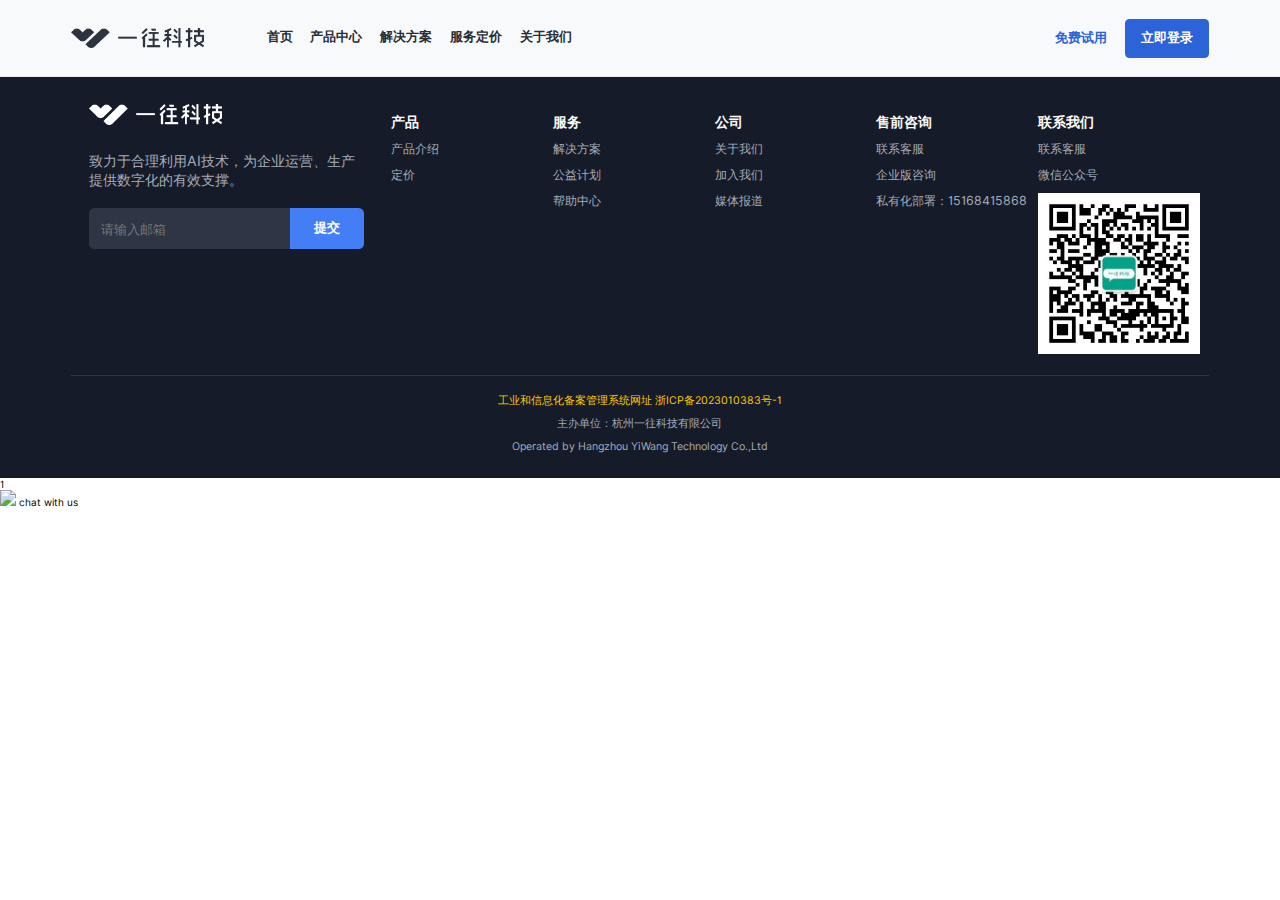
==== commit b34fdb5c: "chore rebuild" ====
--- a/about/index.html
+++ b/about/index.html
@@ -3,13 +3,25 @@
   <link rel="icon" type="image/svg+xml" href="/logo.svg">
   <meta name="viewport" content="width=device-width, initial-scale=1.0,maximum-scale=1.0">
   <title>关于我们_一往科技有限公司</title>
-  <script type="module" crossorigin="" src="/assets/index-b4ae385e.js"></script>
+  <script type="module" crossorigin="" src="/assets/index-241239f9.js"></script>
   <link rel="stylesheet" href="/assets/index-1f0f0571.css">
-<script type="text/javascript" src="http://kefu.yiwang.info/static/js/kefu-front.js"></script><link rel="modulepreload" as="script" crossorigin="" href="/assets/index-1e3d41f2.js"><link rel="modulepreload" as="script" crossorigin="" href="/assets/vue.f36acd1f-2a32765f.js"><link rel="stylesheet" href="/assets/index-e8066737.css"><script type="text/javascript" src="http://kefu.yiwang.info/static/js/kefu-front.js"></script><link rel="modulepreload" as="script" crossorigin="" href="/assets/index-93f24790.js"><link rel="stylesheet" href="/assets/index-72884c77.css"></head>
+<script type="text/javascript" src="http://kefu.yiwang.info/static/js/kefu-front.js"></script><link rel="modulepreload" as="script" crossorigin="" href="/assets/index-4399eba5.js"><link rel="modulepreload" as="script" crossorigin="" href="/assets/vue.f36acd1f-75b27a21.js"><link rel="stylesheet" href="/assets/index-e8066737.css"><link type="text/css" rel="stylesheet" href="http://kefu.yiwang.info/static/css/kefu-front.css?v=1699197355681"><link type="text/css" rel="stylesheet" href="http://kefu.yiwang.info/static/css/layui/css/layui.css?v=1699197355682"><script type="text/javascript" src="http://kefu.yiwang.info/static/js/functions.js?v=1" defer=""></script><script type="text/javascript" src="https://cdn.staticfile.org/jquery/3.6.0/jquery.min.js" defer=""></script><script type="text/javascript" src="http://kefu.yiwang.info/static/js/layer/layer.js" defer=""></script><link rel="stylesheet" href="http://kefu.yiwang.info/static/js/layer/theme/default/layer.css?v=3.5.1" id="layuicss-layer"><script type="text/javascript" src="http://kefu.yiwang.info/static/js/kefu-front.js"></script><link rel="modulepreload" as="script" crossorigin="" href="/assets/index-1dcc8784.js"><link rel="stylesheet" href="/assets/index-72884c77.css"><link type="text/css" rel="stylesheet" href="http://kefu.yiwang.info/static/css/kefu-front.css?v=1699197357577"><link type="text/css" rel="stylesheet" href="http://kefu.yiwang.info/static/css/layui/css/layui.css?v=1699197357577"><script type="text/javascript" src="http://kefu.yiwang.info/static/js/functions.js?v=1" defer=""></script><script type="text/javascript" src="https://cdn.staticfile.org/jquery/3.6.0/jquery.min.js" defer=""></script><script type="text/javascript" src="http://kefu.yiwang.info/static/js/layer/layer.js" defer=""></script></head>
 
 <body>
   <div id="app" data-v-app=""><div data-v-22540577="" class="container"><div data-v-746c1d4b="" data-v-22540577="" class="header-container"><div data-v-746c1d4b="" class="main-info"><div data-v-746c1d4b="" class="left-box"><img data-v-746c1d4b="" src="/assets/company_logo-e9ff4c53.png" alt="logo"><ul data-v-746c1d4b=""><li data-v-746c1d4b=""><a data-v-746c1d4b="" href="/home" class="">首页</a></li><li data-v-746c1d4b=""><a data-v-746c1d4b="" href="/product" class="">产品中心</a></li><li data-v-746c1d4b=""><a data-v-746c1d4b="" href="/solution" class="">解决方案</a></li><li data-v-746c1d4b=""><a data-v-746c1d4b="" href="/price" class="">服务定价</a></li><li data-v-746c1d4b=""><a data-v-746c1d4b="" href="/about" class="router-link-active router-link-exact-active" aria-current="page">关于我们</a></li></ul></div><div data-v-746c1d4b="" class="right-box"><div data-v-746c1d4b="">免费试用</div><div data-v-746c1d4b="">立即登录</div></div></div></div><div data-v-b64e44c0="" data-v-22540577="" class="container"><div data-v-b64e44c0="" class="top bgcGray"><div data-v-7aa0d67b="" data-v-b64e44c0="" class="container"><div data-v-7aa0d67b="" class="info-container"><div data-v-7aa0d67b="" class="left-box"><h1 data-v-7aa0d67b="">杭州一往科技有限公司</h1><p data-v-7aa0d67b="">致力于合理利用AI技术，为企业运营、生产提供数字化的有效支撑。</p></div><div data-v-7aa0d67b="" class="right-box"><img data-v-7aa0d67b="" src="/assets/Photo-1c609248.png" alt="photo"></div></div></div></div><div data-v-b64e44c0="" class="center bgcWhite"><div data-v-db55ab63="" data-v-b64e44c0="" class="container"><div data-v-db55ab63="" class="text-container"><h1 data-v-db55ab63="" class="animate-box">团队介绍</h1><p data-v-db55ab63="" class="animate-box"> 我们的团队是由一群来自于互联网头部企业（腾讯、阿里、字节、百度）以及深耕政、企大数据应用服务商的小伙伴组成。于2022年形成核心团队，主要的研发中心位于杭州和新加坡。 </p><ul data-v-db55ab63="" class="list"><li data-v-db55ab63="" class="animate-box"><img data-v-db55ab63="" src="[data-uri]" alt="icon"> 服务过数亿用户群，拥有超大规模的业务并发设计和架构能力</li><li data-v-db55ab63="" class="animate-box"><img data-v-db55ab63="" src="[data-uri]" alt="icon"> 自研WAF安全应用，注重系统和业务安全</li><li data-v-db55ab63="" class="animate-box"><img data-v-db55ab63="" src="[data-uri]" alt="icon"> 以客户为核心，快速响应客户需求</li><li data-v-db55ab63="" class="animate-box"><img data-v-db55ab63="" src="[data-uri]" alt="icon"> 注重业务设计和代码可拓展性</li></ul></div></div></div><div data-v-b64e44c0="" class="bottom bgcBlue"><div data-v-034ff1a8="" data-v-b64e44c0="" class="container"><img data-v-034ff1a8="" src="/assets/LefttoRight-277d347b.png" alt=""></div></div><div data-v-b64e44c0="" class="partner bgcWhite"><div data-v-9ae99d4e="" data-v-b64e44c0="" class="container"><h1 data-v-9ae99d4e="">合作伙伴</h1><ul data-v-9ae99d4e="" class="brand_list"><li data-v-9ae99d4e=""><img data-v-9ae99d4e="" src="/assets/images/image1.png" alt="brand"></li><li data-v-9ae99d4e=""><img data-v-9ae99d4e="" src="/assets/images/image2.png" alt="brand"></li><li data-v-9ae99d4e=""><img data-v-9ae99d4e="" src="/assets/images/image3.png" alt="brand"></li><li data-v-9ae99d4e=""><img data-v-9ae99d4e="" src="/assets/images/image4.png" alt="brand"></li><li data-v-9ae99d4e=""><img data-v-9ae99d4e="" src="/assets/images/image5.png" alt="brand"></li><li data-v-9ae99d4e=""><img data-v-9ae99d4e="" src="/assets/images/image6.png" alt="brand"></li><li data-v-9ae99d4e=""><img data-v-9ae99d4e="" src="/assets/images/image7.png" alt="brand"></li><li data-v-9ae99d4e=""><img data-v-9ae99d4e="" src="/assets/images/image8.png" alt="brand"></li><li data-v-9ae99d4e=""><img data-v-9ae99d4e="" src="/assets/images/image9.png" alt="brand"></li><li data-v-9ae99d4e=""><img data-v-9ae99d4e="" src="/assets/images/image10.png" alt="brand"></li><li data-v-9ae99d4e=""><img data-v-9ae99d4e="" src="/assets/images/image11.png" alt="brand"></li><li data-v-9ae99d4e=""><img data-v-9ae99d4e="" src="/assets/images/image12.png" alt="brand"></li><li data-v-9ae99d4e=""><img data-v-9ae99d4e="" src="/assets/images/image13.png" alt="brand"></li><li data-v-9ae99d4e=""><img data-v-9ae99d4e="" src="/assets/images/image14.png" alt="brand"></li></ul></div></div></div><div data-v-9601c179="" data-v-22540577="" class="footer-container"><div data-v-9601c179="" class="info-container"><div data-v-9601c179="" class="compony-info"><div class="left-box" data-v-9601c179=""><div class="logo" data-v-9601c179=""><img src="[data-uri]" alt="logo" data-v-9601c179=""></div><div class="slogan" data-v-9601c179=""> 致力于合理利用AI技术，为企业运营、生产提供数字化的有效支撑。 </div><div class="email" data-v-9601c179=""><input type="email" placeholder="请输入邮箱" data-v-9601c179=""><button data-v-9601c179="">提交</button></div></div><div data-v-9601c179="" class="right-box"><ul data-v-9601c179=""><li data-v-9601c179="">产品</li><li data-v-9601c179=""><a data-v-9601c179="" href="/product" class="">产品介绍</a></li><li data-v-9601c179=""><a data-v-9601c179="" href="/price" class="">定价</a></li></ul><ul data-v-9601c179=""><li data-v-9601c179="">服务</li><li data-v-9601c179=""><a data-v-9601c179="" href="/solution" class="">解决方案</a></li><li data-v-9601c179=""><a data-v-9601c179="" href="https://airdb.net/" target="_blank">公益计划</a></li><li data-v-9601c179="">帮助中心</li></ul><ul data-v-9601c179=""><li data-v-9601c179="">公司</li><li data-v-9601c179=""><a data-v-9601c179="" href="/about" class="router-link-active router-link-exact-active" aria-current="page">关于我们</a></li><li data-v-9601c179=""><a data-v-9601c179="" href="https://www.zhipin.com/gongsi/job/a8bbbd193e13c6971nJ53ty5FlY~.html" target="_blank">加入我们</a></li><li data-v-9601c179="">媒体报道</li></ul><ul data-v-9601c179=""><li data-v-9601c179="">售前咨询</li><li data-v-9601c179=""><a href="http://kefu.yiwang.info/chatIndex?kefu_id=admin&amp;ent_id=3" target="_blank" data-v-9601c179="">联系客服</a></li><li data-v-9601c179=""><a href="http://kefu.yiwang.info/chatIndex?kefu_id=admin&amp;ent_id=3" target="_blank" data-v-9601c179="">企业版咨询</a></li><li data-v-9601c179="">私有化部署：15168415868</li><li data-v-9601c179=""></li></ul><ul data-v-9601c179=""><li data-v-9601c179="">联系我们</li><li data-v-9601c179=""><a href="http://kefu.yiwang.info/chatIndex?kefu_id=admin&amp;ent_id=3" target="_blank" data-v-9601c179="">联系客服</a></li><li data-v-9601c179="">微信公众号</li><li class="wechat" data-v-9601c179=""><img src="/assets/img_v2_6268963d-8247-4714-b80f-a8b6a9a16e8g-75fceccc.jpg" alt="微信公众号" data-v-9601c179=""></li></ul></div></div><div data-v-9601c179="" class="record-box"><p data-v-9601c179=""></p><p data-v-9601c179=""><a data-v-9601c179="" href="http://beian.miit.gov.cn/" target="_blank">工业和信息化备案管理系统网址 浙ICP备2023010383号-1</a></p><p data-v-9601c179="">主办单位：杭州一往科技有限公司</p><p data-v-9601c179="">Operated by Hangzhou YiWang Technology Co.,Ltd</p></div></div></div><!----></div></div>
   
 
 
+
+    <div class="launchButtonBox">
+        <div id="launchButton" class="launchButton">
+            <div id="launchIcon" class="launchIcon">1</div>
+                <div class="launchButtonText">
+                    <img src="http://kefu.yiwang.info/static/images/wechatLogo.png">
+                    <span class="flyUsername">chat with us</span>
+                </div>
+        </div>
+        <div id="launchButtonNotice" class="launchButtonNotice"></div>
+
+    </div>
 </body></html>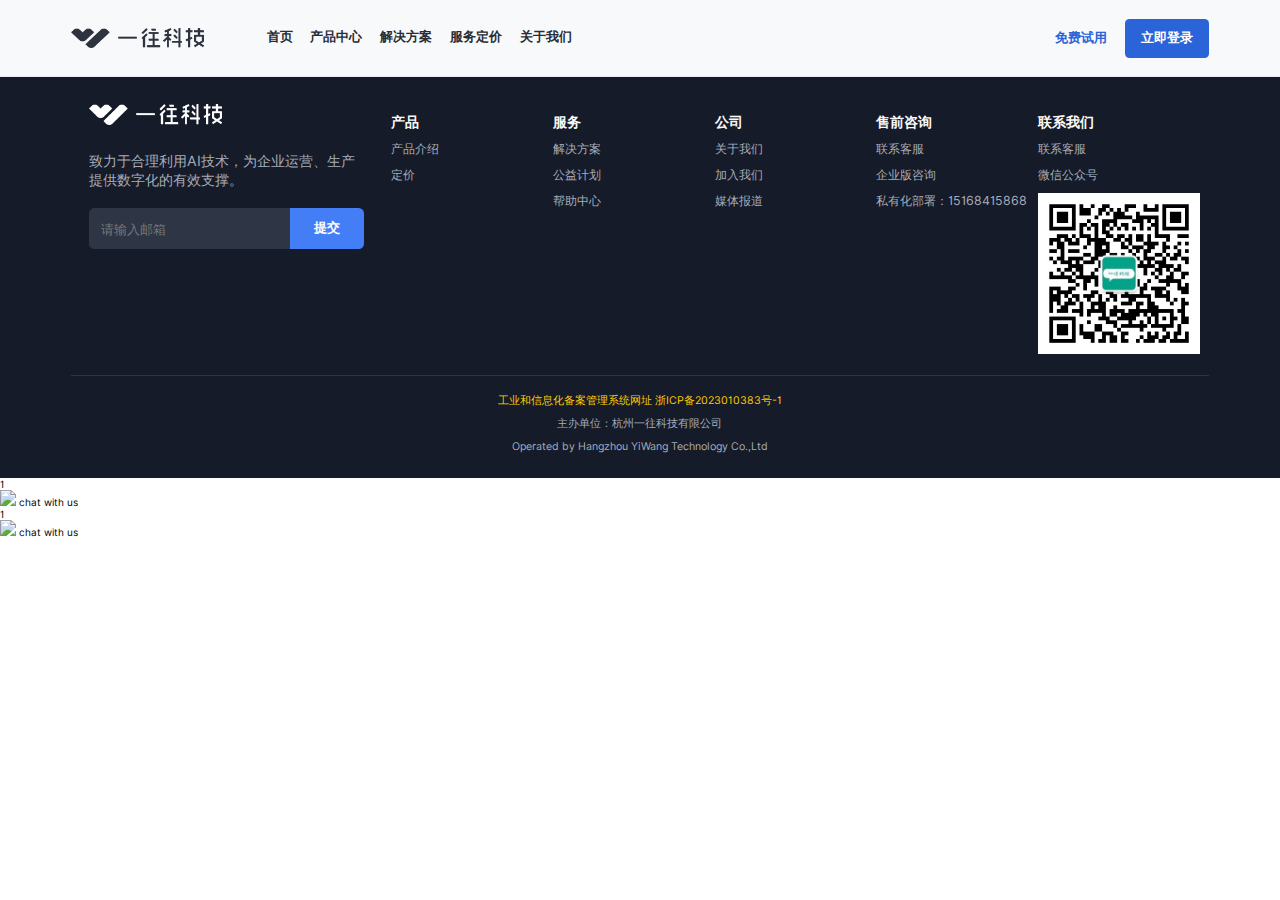
==== commit 9dba952c: "chore rebuild" ====
--- a/about/index.html
+++ b/about/index.html
@@ -3,9 +3,9 @@
   <link rel="icon" type="image/svg+xml" href="/logo.svg">
   <meta name="viewport" content="width=device-width, initial-scale=1.0,maximum-scale=1.0">
   <title>关于我们_一往科技有限公司</title>
-  <script type="module" crossorigin="" src="/assets/index-241239f9.js"></script>
+  <script type="module" crossorigin="" src="/assets/index-333faae1.js"></script>
   <link rel="stylesheet" href="/assets/index-1f0f0571.css">
-<script type="text/javascript" src="http://kefu.yiwang.info/static/js/kefu-front.js"></script><link rel="modulepreload" as="script" crossorigin="" href="/assets/index-4399eba5.js"><link rel="modulepreload" as="script" crossorigin="" href="/assets/vue.f36acd1f-75b27a21.js"><link rel="stylesheet" href="/assets/index-e8066737.css"><link type="text/css" rel="stylesheet" href="http://kefu.yiwang.info/static/css/kefu-front.css?v=1699197355681"><link type="text/css" rel="stylesheet" href="http://kefu.yiwang.info/static/css/layui/css/layui.css?v=1699197355682"><script type="text/javascript" src="http://kefu.yiwang.info/static/js/functions.js?v=1" defer=""></script><script type="text/javascript" src="https://cdn.staticfile.org/jquery/3.6.0/jquery.min.js" defer=""></script><script type="text/javascript" src="http://kefu.yiwang.info/static/js/layer/layer.js" defer=""></script><link rel="stylesheet" href="http://kefu.yiwang.info/static/js/layer/theme/default/layer.css?v=3.5.1" id="layuicss-layer"><script type="text/javascript" src="http://kefu.yiwang.info/static/js/kefu-front.js"></script><link rel="modulepreload" as="script" crossorigin="" href="/assets/index-1dcc8784.js"><link rel="stylesheet" href="/assets/index-72884c77.css"><link type="text/css" rel="stylesheet" href="http://kefu.yiwang.info/static/css/kefu-front.css?v=1699197357577"><link type="text/css" rel="stylesheet" href="http://kefu.yiwang.info/static/css/layui/css/layui.css?v=1699197357577"><script type="text/javascript" src="http://kefu.yiwang.info/static/js/functions.js?v=1" defer=""></script><script type="text/javascript" src="https://cdn.staticfile.org/jquery/3.6.0/jquery.min.js" defer=""></script><script type="text/javascript" src="http://kefu.yiwang.info/static/js/layer/layer.js" defer=""></script></head>
+<script type="text/javascript" src="http://kefu.yiwang.info/static/js/kefu-front.js"></script><link rel="modulepreload" as="script" crossorigin="" href="/assets/index-3921feb5.js"><link rel="modulepreload" as="script" crossorigin="" href="/assets/vue.f36acd1f-52f8b8e5.js"><link rel="stylesheet" href="/assets/index-e8066737.css"><link type="text/css" rel="stylesheet" href="http://kefu.yiwang.info/static/css/kefu-front.css?v=1699198466832"><link type="text/css" rel="stylesheet" href="http://kefu.yiwang.info/static/css/layui/css/layui.css?v=1699198466832"><script type="text/javascript" src="http://kefu.yiwang.info/static/js/functions.js?v=1" defer=""></script><script type="text/javascript" src="https://cdn.staticfile.org/jquery/3.6.0/jquery.min.js" defer=""></script><script type="text/javascript" src="http://kefu.yiwang.info/static/js/layer/layer.js" defer=""></script><link rel="stylesheet" href="http://kefu.yiwang.info/static/js/layer/theme/default/layer.css?v=3.5.1" id="layuicss-layer"><script type="text/javascript" src="http://kefu.yiwang.info/static/js/kefu-front.js"></script><link rel="modulepreload" as="script" crossorigin="" href="/assets/index-ee87ddd2.js"><link rel="stylesheet" href="/assets/index-72884c77.css"><link type="text/css" rel="stylesheet" href="http://kefu.yiwang.info/static/css/kefu-front.css?v=1699198468261"><link type="text/css" rel="stylesheet" href="http://kefu.yiwang.info/static/css/layui/css/layui.css?v=1699198468261"><script type="text/javascript" src="http://kefu.yiwang.info/static/js/functions.js?v=1" defer=""></script><script type="text/javascript" src="https://cdn.staticfile.org/jquery/3.6.0/jquery.min.js" defer=""></script><script type="text/javascript" src="http://kefu.yiwang.info/static/js/layer/layer.js" defer=""></script></head>
 
 <body>
   <div id="app" data-v-app=""><div data-v-22540577="" class="container"><div data-v-746c1d4b="" data-v-22540577="" class="header-container"><div data-v-746c1d4b="" class="main-info"><div data-v-746c1d4b="" class="left-box"><img data-v-746c1d4b="" src="/assets/company_logo-e9ff4c53.png" alt="logo"><ul data-v-746c1d4b=""><li data-v-746c1d4b=""><a data-v-746c1d4b="" href="/home" class="">首页</a></li><li data-v-746c1d4b=""><a data-v-746c1d4b="" href="/product" class="">产品中心</a></li><li data-v-746c1d4b=""><a data-v-746c1d4b="" href="/solution" class="">解决方案</a></li><li data-v-746c1d4b=""><a data-v-746c1d4b="" href="/price" class="">服务定价</a></li><li data-v-746c1d4b=""><a data-v-746c1d4b="" href="/about" class="router-link-active router-link-exact-active" aria-current="page">关于我们</a></li></ul></div><div data-v-746c1d4b="" class="right-box"><div data-v-746c1d4b="">免费试用</div><div data-v-746c1d4b="">立即登录</div></div></div></div><div data-v-b64e44c0="" data-v-22540577="" class="container"><div data-v-b64e44c0="" class="top bgcGray"><div data-v-7aa0d67b="" data-v-b64e44c0="" class="container"><div data-v-7aa0d67b="" class="info-container"><div data-v-7aa0d67b="" class="left-box"><h1 data-v-7aa0d67b="">杭州一往科技有限公司</h1><p data-v-7aa0d67b="">致力于合理利用AI技术，为企业运营、生产提供数字化的有效支撑。</p></div><div data-v-7aa0d67b="" class="right-box"><img data-v-7aa0d67b="" src="/assets/Photo-1c609248.png" alt="photo"></div></div></div></div><div data-v-b64e44c0="" class="center bgcWhite"><div data-v-db55ab63="" data-v-b64e44c0="" class="container"><div data-v-db55ab63="" class="text-container"><h1 data-v-db55ab63="" class="animate-box">团队介绍</h1><p data-v-db55ab63="" class="animate-box"> 我们的团队是由一群来自于互联网头部企业（腾讯、阿里、字节、百度）以及深耕政、企大数据应用服务商的小伙伴组成。于2022年形成核心团队，主要的研发中心位于杭州和新加坡。 </p><ul data-v-db55ab63="" class="list"><li data-v-db55ab63="" class="animate-box"><img data-v-db55ab63="" src="[data-uri]" alt="icon"> 服务过数亿用户群，拥有超大规模的业务并发设计和架构能力</li><li data-v-db55ab63="" class="animate-box"><img data-v-db55ab63="" src="[data-uri]" alt="icon"> 自研WAF安全应用，注重系统和业务安全</li><li data-v-db55ab63="" class="animate-box"><img data-v-db55ab63="" src="[data-uri]" alt="icon"> 以客户为核心，快速响应客户需求</li><li data-v-db55ab63="" class="animate-box"><img data-v-db55ab63="" src="[data-uri]" alt="icon"> 注重业务设计和代码可拓展性</li></ul></div></div></div><div data-v-b64e44c0="" class="bottom bgcBlue"><div data-v-034ff1a8="" data-v-b64e44c0="" class="container"><img data-v-034ff1a8="" src="/assets/LefttoRight-277d347b.png" alt=""></div></div><div data-v-b64e44c0="" class="partner bgcWhite"><div data-v-9ae99d4e="" data-v-b64e44c0="" class="container"><h1 data-v-9ae99d4e="">合作伙伴</h1><ul data-v-9ae99d4e="" class="brand_list"><li data-v-9ae99d4e=""><img data-v-9ae99d4e="" src="/assets/images/image1.png" alt="brand"></li><li data-v-9ae99d4e=""><img data-v-9ae99d4e="" src="/assets/images/image2.png" alt="brand"></li><li data-v-9ae99d4e=""><img data-v-9ae99d4e="" src="/assets/images/image3.png" alt="brand"></li><li data-v-9ae99d4e=""><img data-v-9ae99d4e="" src="/assets/images/image4.png" alt="brand"></li><li data-v-9ae99d4e=""><img data-v-9ae99d4e="" src="/assets/images/image5.png" alt="brand"></li><li data-v-9ae99d4e=""><img data-v-9ae99d4e="" src="/assets/images/image6.png" alt="brand"></li><li data-v-9ae99d4e=""><img data-v-9ae99d4e="" src="/assets/images/image7.png" alt="brand"></li><li data-v-9ae99d4e=""><img data-v-9ae99d4e="" src="/assets/images/image8.png" alt="brand"></li><li data-v-9ae99d4e=""><img data-v-9ae99d4e="" src="/assets/images/image9.png" alt="brand"></li><li data-v-9ae99d4e=""><img data-v-9ae99d4e="" src="/assets/images/image10.png" alt="brand"></li><li data-v-9ae99d4e=""><img data-v-9ae99d4e="" src="/assets/images/image11.png" alt="brand"></li><li data-v-9ae99d4e=""><img data-v-9ae99d4e="" src="/assets/images/image12.png" alt="brand"></li><li data-v-9ae99d4e=""><img data-v-9ae99d4e="" src="/assets/images/image13.png" alt="brand"></li><li data-v-9ae99d4e=""><img data-v-9ae99d4e="" src="/assets/images/image14.png" alt="brand"></li></ul></div></div></div><div data-v-9601c179="" data-v-22540577="" class="footer-container"><div data-v-9601c179="" class="info-container"><div data-v-9601c179="" class="compony-info"><div class="left-box" data-v-9601c179=""><div class="logo" data-v-9601c179=""><img src="[data-uri]" alt="logo" data-v-9601c179=""></div><div class="slogan" data-v-9601c179=""> 致力于合理利用AI技术，为企业运营、生产提供数字化的有效支撑。 </div><div class="email" data-v-9601c179=""><input type="email" placeholder="请输入邮箱" data-v-9601c179=""><button data-v-9601c179="">提交</button></div></div><div data-v-9601c179="" class="right-box"><ul data-v-9601c179=""><li data-v-9601c179="">产品</li><li data-v-9601c179=""><a data-v-9601c179="" href="/product" class="">产品介绍</a></li><li data-v-9601c179=""><a data-v-9601c179="" href="/price" class="">定价</a></li></ul><ul data-v-9601c179=""><li data-v-9601c179="">服务</li><li data-v-9601c179=""><a data-v-9601c179="" href="/solution" class="">解决方案</a></li><li data-v-9601c179=""><a data-v-9601c179="" href="https://airdb.net/" target="_blank">公益计划</a></li><li data-v-9601c179="">帮助中心</li></ul><ul data-v-9601c179=""><li data-v-9601c179="">公司</li><li data-v-9601c179=""><a data-v-9601c179="" href="/about" class="router-link-active router-link-exact-active" aria-current="page">关于我们</a></li><li data-v-9601c179=""><a data-v-9601c179="" href="https://www.zhipin.com/gongsi/job/a8bbbd193e13c6971nJ53ty5FlY~.html" target="_blank">加入我们</a></li><li data-v-9601c179="">媒体报道</li></ul><ul data-v-9601c179=""><li data-v-9601c179="">售前咨询</li><li data-v-9601c179=""><a href="http://kefu.yiwang.info/chatIndex?kefu_id=admin&amp;ent_id=3" target="_blank" data-v-9601c179="">联系客服</a></li><li data-v-9601c179=""><a href="http://kefu.yiwang.info/chatIndex?kefu_id=admin&amp;ent_id=3" target="_blank" data-v-9601c179="">企业版咨询</a></li><li data-v-9601c179="">私有化部署：15168415868</li><li data-v-9601c179=""></li></ul><ul data-v-9601c179=""><li data-v-9601c179="">联系我们</li><li data-v-9601c179=""><a href="http://kefu.yiwang.info/chatIndex?kefu_id=admin&amp;ent_id=3" target="_blank" data-v-9601c179="">联系客服</a></li><li data-v-9601c179="">微信公众号</li><li class="wechat" data-v-9601c179=""><img src="/assets/img_v2_6268963d-8247-4714-b80f-a8b6a9a16e8g-75fceccc.jpg" alt="微信公众号" data-v-9601c179=""></li></ul></div></div><div data-v-9601c179="" class="record-box"><p data-v-9601c179=""></p><p data-v-9601c179=""><a data-v-9601c179="" href="http://beian.miit.gov.cn/" target="_blank">工业和信息化备案管理系统网址 浙ICP备2023010383号-1</a></p><p data-v-9601c179="">主办单位：杭州一往科技有限公司</p><p data-v-9601c179="">Operated by Hangzhou YiWang Technology Co.,Ltd</p></div></div></div><!----></div></div>
@@ -24,4 +24,16 @@
         <div id="launchButtonNotice" class="launchButtonNotice"></div>
 
     </div>
+
+    <div class="launchButtonBox">
+        <div id="launchButton" class="launchButton">
+            <div id="launchIcon" class="launchIcon">1</div>
+                <div class="launchButtonText">
+                    <img src="http://kefu.yiwang.info/static/images/wechatLogo.png">
+                    <span class="flyUsername">chat with us</span>
+                </div>
+        </div>
+        <div id="launchButtonNotice" class="launchButtonNotice"></div>
+
+    </div>
 </body></html>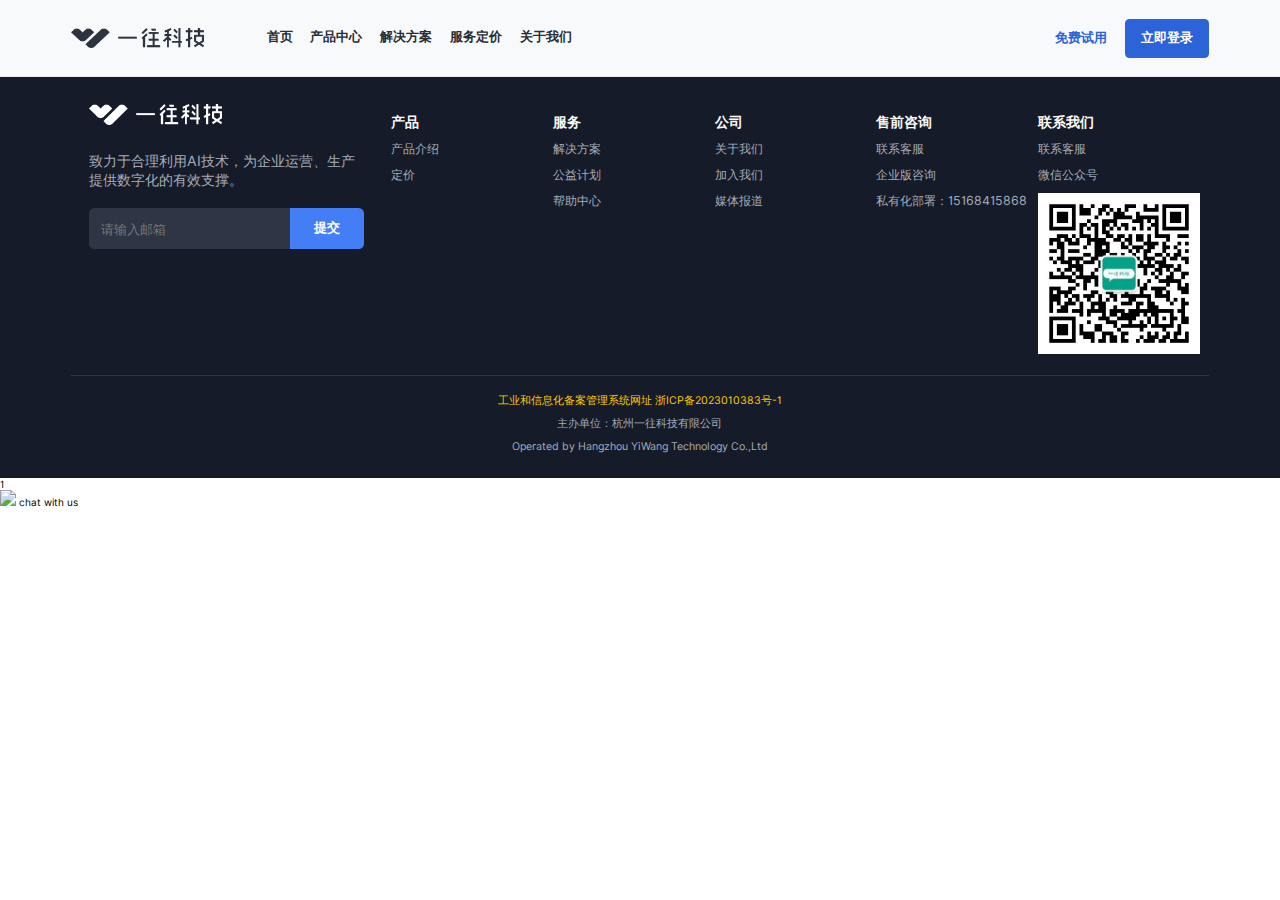
==== commit 3ff0f2da: "chore rebuild" ====
--- a/about/index.html
+++ b/about/index.html
@@ -3,12 +3,12 @@
   <link rel="icon" type="image/svg+xml" href="/logo.svg">
   <meta name="viewport" content="width=device-width, initial-scale=1.0,maximum-scale=1.0">
   <title>关于我们_一往科技有限公司</title>
-  <script type="module" crossorigin="" src="/assets/index-333faae1.js"></script>
+  <script type="module" crossorigin="" src="/assets/index-dcd93a78.js"></script>
   <link rel="stylesheet" href="/assets/index-1f0f0571.css">
-<script type="text/javascript" src="http://kefu.yiwang.info/static/js/kefu-front.js"></script><link rel="modulepreload" as="script" crossorigin="" href="/assets/index-3921feb5.js"><link rel="modulepreload" as="script" crossorigin="" href="/assets/vue.f36acd1f-52f8b8e5.js"><link rel="stylesheet" href="/assets/index-e8066737.css"><link type="text/css" rel="stylesheet" href="http://kefu.yiwang.info/static/css/kefu-front.css?v=1699198466832"><link type="text/css" rel="stylesheet" href="http://kefu.yiwang.info/static/css/layui/css/layui.css?v=1699198466832"><script type="text/javascript" src="http://kefu.yiwang.info/static/js/functions.js?v=1" defer=""></script><script type="text/javascript" src="https://cdn.staticfile.org/jquery/3.6.0/jquery.min.js" defer=""></script><script type="text/javascript" src="http://kefu.yiwang.info/static/js/layer/layer.js" defer=""></script><link rel="stylesheet" href="http://kefu.yiwang.info/static/js/layer/theme/default/layer.css?v=3.5.1" id="layuicss-layer"><script type="text/javascript" src="http://kefu.yiwang.info/static/js/kefu-front.js"></script><link rel="modulepreload" as="script" crossorigin="" href="/assets/index-ee87ddd2.js"><link rel="stylesheet" href="/assets/index-72884c77.css"><link type="text/css" rel="stylesheet" href="http://kefu.yiwang.info/static/css/kefu-front.css?v=1699198468261"><link type="text/css" rel="stylesheet" href="http://kefu.yiwang.info/static/css/layui/css/layui.css?v=1699198468261"><script type="text/javascript" src="http://kefu.yiwang.info/static/js/functions.js?v=1" defer=""></script><script type="text/javascript" src="https://cdn.staticfile.org/jquery/3.6.0/jquery.min.js" defer=""></script><script type="text/javascript" src="http://kefu.yiwang.info/static/js/layer/layer.js" defer=""></script></head>
+<script type="text/javascript" src="http://kefu.yiwang.info/static/js/kefu-front.js"></script><link rel="modulepreload" as="script" crossorigin="" href="/assets/index-fda8a4fe.js"><link rel="modulepreload" as="script" crossorigin="" href="/assets/vue.f36acd1f-4999b676.js"><link rel="stylesheet" href="/assets/index-e8066737.css"><link type="text/css" rel="stylesheet" href="http://kefu.yiwang.info/static/css/kefu-front.css?v=1699200090453"><link type="text/css" rel="stylesheet" href="http://kefu.yiwang.info/static/css/layui/css/layui.css?v=1699200090454"><script type="text/javascript" src="http://kefu.yiwang.info/static/js/functions.js?v=1" defer=""></script><script type="text/javascript" src="https://cdn.staticfile.org/jquery/3.6.0/jquery.min.js" defer=""></script><script type="text/javascript" src="http://kefu.yiwang.info/static/js/layer/layer.js" defer=""></script><link rel="stylesheet" href="http://kefu.yiwang.info/static/js/layer/theme/default/layer.css?v=3.5.1" id="layuicss-layer"><script type="text/javascript" src="http://kefu.yiwang.info/static/js/kefu-front.js"></script><link rel="modulepreload" as="script" crossorigin="" href="/assets/index-8bff64c0.js"><link rel="stylesheet" href="/assets/index-4485ee8c.css"><link type="text/css" rel="stylesheet" href="http://kefu.yiwang.info/static/css/kefu-front.css?v=1699200093524"><link type="text/css" rel="stylesheet" href="http://kefu.yiwang.info/static/css/layui/css/layui.css?v=1699200093525"><script type="text/javascript" src="http://kefu.yiwang.info/static/js/functions.js?v=1" defer=""></script><script type="text/javascript" src="https://cdn.staticfile.org/jquery/3.6.0/jquery.min.js" defer=""></script><script type="text/javascript" src="http://kefu.yiwang.info/static/js/layer/layer.js" defer=""></script></head>
 
 <body>
-  <div id="app" data-v-app=""><div data-v-22540577="" class="container"><div data-v-746c1d4b="" data-v-22540577="" class="header-container"><div data-v-746c1d4b="" class="main-info"><div data-v-746c1d4b="" class="left-box"><img data-v-746c1d4b="" src="/assets/company_logo-e9ff4c53.png" alt="logo"><ul data-v-746c1d4b=""><li data-v-746c1d4b=""><a data-v-746c1d4b="" href="/home" class="">首页</a></li><li data-v-746c1d4b=""><a data-v-746c1d4b="" href="/product" class="">产品中心</a></li><li data-v-746c1d4b=""><a data-v-746c1d4b="" href="/solution" class="">解决方案</a></li><li data-v-746c1d4b=""><a data-v-746c1d4b="" href="/price" class="">服务定价</a></li><li data-v-746c1d4b=""><a data-v-746c1d4b="" href="/about" class="router-link-active router-link-exact-active" aria-current="page">关于我们</a></li></ul></div><div data-v-746c1d4b="" class="right-box"><div data-v-746c1d4b="">免费试用</div><div data-v-746c1d4b="">立即登录</div></div></div></div><div data-v-b64e44c0="" data-v-22540577="" class="container"><div data-v-b64e44c0="" class="top bgcGray"><div data-v-7aa0d67b="" data-v-b64e44c0="" class="container"><div data-v-7aa0d67b="" class="info-container"><div data-v-7aa0d67b="" class="left-box"><h1 data-v-7aa0d67b="">杭州一往科技有限公司</h1><p data-v-7aa0d67b="">致力于合理利用AI技术，为企业运营、生产提供数字化的有效支撑。</p></div><div data-v-7aa0d67b="" class="right-box"><img data-v-7aa0d67b="" src="/assets/Photo-1c609248.png" alt="photo"></div></div></div></div><div data-v-b64e44c0="" class="center bgcWhite"><div data-v-db55ab63="" data-v-b64e44c0="" class="container"><div data-v-db55ab63="" class="text-container"><h1 data-v-db55ab63="" class="animate-box">团队介绍</h1><p data-v-db55ab63="" class="animate-box"> 我们的团队是由一群来自于互联网头部企业（腾讯、阿里、字节、百度）以及深耕政、企大数据应用服务商的小伙伴组成。于2022年形成核心团队，主要的研发中心位于杭州和新加坡。 </p><ul data-v-db55ab63="" class="list"><li data-v-db55ab63="" class="animate-box"><img data-v-db55ab63="" src="[data-uri]" alt="icon"> 服务过数亿用户群，拥有超大规模的业务并发设计和架构能力</li><li data-v-db55ab63="" class="animate-box"><img data-v-db55ab63="" src="[data-uri]" alt="icon"> 自研WAF安全应用，注重系统和业务安全</li><li data-v-db55ab63="" class="animate-box"><img data-v-db55ab63="" src="[data-uri]" alt="icon"> 以客户为核心，快速响应客户需求</li><li data-v-db55ab63="" class="animate-box"><img data-v-db55ab63="" src="[data-uri]" alt="icon"> 注重业务设计和代码可拓展性</li></ul></div></div></div><div data-v-b64e44c0="" class="bottom bgcBlue"><div data-v-034ff1a8="" data-v-b64e44c0="" class="container"><img data-v-034ff1a8="" src="/assets/LefttoRight-277d347b.png" alt=""></div></div><div data-v-b64e44c0="" class="partner bgcWhite"><div data-v-9ae99d4e="" data-v-b64e44c0="" class="container"><h1 data-v-9ae99d4e="">合作伙伴</h1><ul data-v-9ae99d4e="" class="brand_list"><li data-v-9ae99d4e=""><img data-v-9ae99d4e="" src="/assets/images/image1.png" alt="brand"></li><li data-v-9ae99d4e=""><img data-v-9ae99d4e="" src="/assets/images/image2.png" alt="brand"></li><li data-v-9ae99d4e=""><img data-v-9ae99d4e="" src="/assets/images/image3.png" alt="brand"></li><li data-v-9ae99d4e=""><img data-v-9ae99d4e="" src="/assets/images/image4.png" alt="brand"></li><li data-v-9ae99d4e=""><img data-v-9ae99d4e="" src="/assets/images/image5.png" alt="brand"></li><li data-v-9ae99d4e=""><img data-v-9ae99d4e="" src="/assets/images/image6.png" alt="brand"></li><li data-v-9ae99d4e=""><img data-v-9ae99d4e="" src="/assets/images/image7.png" alt="brand"></li><li data-v-9ae99d4e=""><img data-v-9ae99d4e="" src="/assets/images/image8.png" alt="brand"></li><li data-v-9ae99d4e=""><img data-v-9ae99d4e="" src="/assets/images/image9.png" alt="brand"></li><li data-v-9ae99d4e=""><img data-v-9ae99d4e="" src="/assets/images/image10.png" alt="brand"></li><li data-v-9ae99d4e=""><img data-v-9ae99d4e="" src="/assets/images/image11.png" alt="brand"></li><li data-v-9ae99d4e=""><img data-v-9ae99d4e="" src="/assets/images/image12.png" alt="brand"></li><li data-v-9ae99d4e=""><img data-v-9ae99d4e="" src="/assets/images/image13.png" alt="brand"></li><li data-v-9ae99d4e=""><img data-v-9ae99d4e="" src="/assets/images/image14.png" alt="brand"></li></ul></div></div></div><div data-v-9601c179="" data-v-22540577="" class="footer-container"><div data-v-9601c179="" class="info-container"><div data-v-9601c179="" class="compony-info"><div class="left-box" data-v-9601c179=""><div class="logo" data-v-9601c179=""><img src="[data-uri]" alt="logo" data-v-9601c179=""></div><div class="slogan" data-v-9601c179=""> 致力于合理利用AI技术，为企业运营、生产提供数字化的有效支撑。 </div><div class="email" data-v-9601c179=""><input type="email" placeholder="请输入邮箱" data-v-9601c179=""><button data-v-9601c179="">提交</button></div></div><div data-v-9601c179="" class="right-box"><ul data-v-9601c179=""><li data-v-9601c179="">产品</li><li data-v-9601c179=""><a data-v-9601c179="" href="/product" class="">产品介绍</a></li><li data-v-9601c179=""><a data-v-9601c179="" href="/price" class="">定价</a></li></ul><ul data-v-9601c179=""><li data-v-9601c179="">服务</li><li data-v-9601c179=""><a data-v-9601c179="" href="/solution" class="">解决方案</a></li><li data-v-9601c179=""><a data-v-9601c179="" href="https://airdb.net/" target="_blank">公益计划</a></li><li data-v-9601c179="">帮助中心</li></ul><ul data-v-9601c179=""><li data-v-9601c179="">公司</li><li data-v-9601c179=""><a data-v-9601c179="" href="/about" class="router-link-active router-link-exact-active" aria-current="page">关于我们</a></li><li data-v-9601c179=""><a data-v-9601c179="" href="https://www.zhipin.com/gongsi/job/a8bbbd193e13c6971nJ53ty5FlY~.html" target="_blank">加入我们</a></li><li data-v-9601c179="">媒体报道</li></ul><ul data-v-9601c179=""><li data-v-9601c179="">售前咨询</li><li data-v-9601c179=""><a href="http://kefu.yiwang.info/chatIndex?kefu_id=admin&amp;ent_id=3" target="_blank" data-v-9601c179="">联系客服</a></li><li data-v-9601c179=""><a href="http://kefu.yiwang.info/chatIndex?kefu_id=admin&amp;ent_id=3" target="_blank" data-v-9601c179="">企业版咨询</a></li><li data-v-9601c179="">私有化部署：15168415868</li><li data-v-9601c179=""></li></ul><ul data-v-9601c179=""><li data-v-9601c179="">联系我们</li><li data-v-9601c179=""><a href="http://kefu.yiwang.info/chatIndex?kefu_id=admin&amp;ent_id=3" target="_blank" data-v-9601c179="">联系客服</a></li><li data-v-9601c179="">微信公众号</li><li class="wechat" data-v-9601c179=""><img src="/assets/img_v2_6268963d-8247-4714-b80f-a8b6a9a16e8g-75fceccc.jpg" alt="微信公众号" data-v-9601c179=""></li></ul></div></div><div data-v-9601c179="" class="record-box"><p data-v-9601c179=""></p><p data-v-9601c179=""><a data-v-9601c179="" href="http://beian.miit.gov.cn/" target="_blank">工业和信息化备案管理系统网址 浙ICP备2023010383号-1</a></p><p data-v-9601c179="">主办单位：杭州一往科技有限公司</p><p data-v-9601c179="">Operated by Hangzhou YiWang Technology Co.,Ltd</p></div></div></div><!----></div></div>
+  <div id="app" data-v-app=""><div data-v-22540577="" class="container"><div data-v-746c1d4b="" data-v-22540577="" class="header-container"><div data-v-746c1d4b="" class="main-info"><div data-v-746c1d4b="" class="left-box"><img data-v-746c1d4b="" src="/assets/company_logo-e9ff4c53.png" alt="logo"><ul data-v-746c1d4b=""><li data-v-746c1d4b=""><a data-v-746c1d4b="" href="/home" class="">首页</a></li><li data-v-746c1d4b=""><a data-v-746c1d4b="" href="/product" class="">产品中心</a></li><li data-v-746c1d4b=""><a data-v-746c1d4b="" href="/solution" class="">解决方案</a></li><li data-v-746c1d4b=""><a data-v-746c1d4b="" href="/price" class="">服务定价</a></li><li data-v-746c1d4b=""><a data-v-746c1d4b="" href="/about" class="router-link-active router-link-exact-active" aria-current="page">关于我们</a></li></ul></div><div data-v-746c1d4b="" class="right-box"><div data-v-746c1d4b="">免费试用</div><div data-v-746c1d4b="">立即登录</div></div></div></div><div data-v-b64e44c0="" data-v-22540577="" class="container"><div data-v-b64e44c0="" class="top bgcGray"><div data-v-7aa0d67b="" data-v-b64e44c0="" class="container"><div data-v-7aa0d67b="" class="info-container"><div data-v-7aa0d67b="" class="left-box"><h1 data-v-7aa0d67b="">杭州一往科技有限公司</h1><p data-v-7aa0d67b="">致力于合理利用AI技术，为企业运营、生产提供数字化的有效支撑。</p></div><div data-v-7aa0d67b="" class="right-box"><img data-v-7aa0d67b="" src="/assets/Photo-1c609248.png" alt="photo"></div></div></div></div><div data-v-b64e44c0="" class="center bgcWhite"><div data-v-db55ab63="" data-v-b64e44c0="" class="container"><div data-v-db55ab63="" class="text-container"><h1 data-v-db55ab63="" class="animate-box">团队介绍</h1><p data-v-db55ab63="" class="animate-box"> 我们的团队是由一群来自于互联网头部企业（腾讯、阿里、字节、百度）以及深耕政、企大数据应用服务商的小伙伴组成。于2022年形成核心团队，主要的研发中心位于杭州和新加坡。 </p><ul data-v-db55ab63="" class="list"><li data-v-db55ab63="" class="animate-box"><img data-v-db55ab63="" src="[data-uri]" alt="icon"> 服务过数亿用户群，拥有超大规模的业务并发设计和架构能力</li><li data-v-db55ab63="" class="animate-box"><img data-v-db55ab63="" src="[data-uri]" alt="icon"> 自研WAF安全应用，注重系统和业务安全</li><li data-v-db55ab63="" class="animate-box"><img data-v-db55ab63="" src="[data-uri]" alt="icon"> 以客户为核心，快速响应客户需求</li><li data-v-db55ab63="" class="animate-box"><img data-v-db55ab63="" src="[data-uri]" alt="icon"> 注重业务设计和代码可拓展性</li></ul></div></div></div><div data-v-b64e44c0="" class="bottom bgcBlue"><div data-v-034ff1a8="" data-v-b64e44c0="" class="container"><img data-v-034ff1a8="" src="/assets/LefttoRight-277d347b.png" alt=""></div></div><div data-v-b64e44c0="" class="partner bgcWhite"><div data-v-da09e3d8="" data-v-b64e44c0="" class="container"><h1 data-v-da09e3d8="">合作伙伴</h1><ul data-v-da09e3d8="" class="brand_list"><li data-v-da09e3d8=""><img data-v-da09e3d8="" src="/assets/image1-189d9cc7.png" alt="brand"></li><li data-v-da09e3d8=""><img data-v-da09e3d8="" src="/assets/image2-274ed685.png" alt="brand"></li><li data-v-da09e3d8=""><img data-v-da09e3d8="" src="/assets/image3-d07bae7e.png" alt="brand"></li><li data-v-da09e3d8=""><img data-v-da09e3d8="" src="/assets/image4-d8b7ba94.png" alt="brand"></li><li data-v-da09e3d8=""><img data-v-da09e3d8="" src="/assets/image5-9ffaf7ff.png" alt="brand"></li><li data-v-da09e3d8=""><img data-v-da09e3d8="" src="/assets/image6-85e0e40f.png" alt="brand"></li><li data-v-da09e3d8=""><img data-v-da09e3d8="" src="/assets/image7-606cb29f.png" alt="brand"></li><li data-v-da09e3d8=""><img data-v-da09e3d8="" src="/assets/image8-94b18205.png" alt="brand"></li><li data-v-da09e3d8=""><img data-v-da09e3d8="" src="/assets/image9-ba34526c.png" alt="brand"></li><li data-v-da09e3d8=""><img data-v-da09e3d8="" src="/assets/image10-5c1de9d2.png" alt="brand"></li><li data-v-da09e3d8=""><img data-v-da09e3d8="" src="/assets/image11-c238aba8.png" alt="brand"></li><li data-v-da09e3d8=""><img data-v-da09e3d8="" src="/assets/image12-c172c257.png" alt="brand"></li><li data-v-da09e3d8=""><img data-v-da09e3d8="" src="/assets/image13-9beefb34.png" alt="brand"></li><li data-v-da09e3d8=""><img data-v-da09e3d8="" src="/assets/image14-0786a016.png" alt="brand"></li></ul></div></div></div><div data-v-9601c179="" data-v-22540577="" class="footer-container"><div data-v-9601c179="" class="info-container"><div data-v-9601c179="" class="compony-info"><div class="left-box" data-v-9601c179=""><div class="logo" data-v-9601c179=""><img src="[data-uri]" alt="logo" data-v-9601c179=""></div><div class="slogan" data-v-9601c179=""> 致力于合理利用AI技术，为企业运营、生产提供数字化的有效支撑。 </div><div class="email" data-v-9601c179=""><input type="email" placeholder="请输入邮箱" data-v-9601c179=""><button data-v-9601c179="">提交</button></div></div><div data-v-9601c179="" class="right-box"><ul data-v-9601c179=""><li data-v-9601c179="">产品</li><li data-v-9601c179=""><a data-v-9601c179="" href="/product" class="">产品介绍</a></li><li data-v-9601c179=""><a data-v-9601c179="" href="/price" class="">定价</a></li></ul><ul data-v-9601c179=""><li data-v-9601c179="">服务</li><li data-v-9601c179=""><a data-v-9601c179="" href="/solution" class="">解决方案</a></li><li data-v-9601c179=""><a data-v-9601c179="" href="https://airdb.net/" target="_blank">公益计划</a></li><li data-v-9601c179="">帮助中心</li></ul><ul data-v-9601c179=""><li data-v-9601c179="">公司</li><li data-v-9601c179=""><a data-v-9601c179="" href="/about" class="router-link-active router-link-exact-active" aria-current="page">关于我们</a></li><li data-v-9601c179=""><a data-v-9601c179="" href="https://www.zhipin.com/gongsi/job/a8bbbd193e13c6971nJ53ty5FlY~.html" target="_blank">加入我们</a></li><li data-v-9601c179="">媒体报道</li></ul><ul data-v-9601c179=""><li data-v-9601c179="">售前咨询</li><li data-v-9601c179=""><a href="http://kefu.yiwang.info/chatIndex?kefu_id=admin&amp;ent_id=3" target="_blank" data-v-9601c179="">联系客服</a></li><li data-v-9601c179=""><a href="http://kefu.yiwang.info/chatIndex?kefu_id=admin&amp;ent_id=3" target="_blank" data-v-9601c179="">企业版咨询</a></li><li data-v-9601c179="">私有化部署：15168415868</li><li data-v-9601c179=""></li></ul><ul data-v-9601c179=""><li data-v-9601c179="">联系我们</li><li data-v-9601c179=""><a href="http://kefu.yiwang.info/chatIndex?kefu_id=admin&amp;ent_id=3" target="_blank" data-v-9601c179="">联系客服</a></li><li data-v-9601c179="">微信公众号</li><li class="wechat" data-v-9601c179=""><img src="/assets/img_v2_6268963d-8247-4714-b80f-a8b6a9a16e8g-75fceccc.jpg" alt="微信公众号" data-v-9601c179=""></li></ul></div></div><div data-v-9601c179="" class="record-box"><p data-v-9601c179=""></p><p data-v-9601c179=""><a data-v-9601c179="" href="http://beian.miit.gov.cn/" target="_blank">工业和信息化备案管理系统网址 浙ICP备2023010383号-1</a></p><p data-v-9601c179="">主办单位：杭州一往科技有限公司</p><p data-v-9601c179="">Operated by Hangzhou YiWang Technology Co.,Ltd</p></div></div></div><!----></div></div>
   
 
 
@@ -24,16 +24,4 @@
         <div id="launchButtonNotice" class="launchButtonNotice"></div>
 
     </div>
-
-    <div class="launchButtonBox">
-        <div id="launchButton" class="launchButton">
-            <div id="launchIcon" class="launchIcon">1</div>
-                <div class="launchButtonText">
-                    <img src="http://kefu.yiwang.info/static/images/wechatLogo.png">
-                    <span class="flyUsername">chat with us</span>
-                </div>
-        </div>
-        <div id="launchButtonNotice" class="launchButtonNotice"></div>
-
-    </div>
 </body></html>--- a/assets/index-4485ee8c.css
+++ b/assets/index-4485ee8c.css
@@ -0,0 +1 @@
+@keyframes move-7aa0d67b{0%{transform:translate(-100%);opacity:0}to{transform:translate(0);opacity:1}}@keyframes move2-7aa0d67b{0%{transform:translate(100%);opacity:0}to{transform:translate(0);opacity:1}}.container[data-v-7aa0d67b]{overflow:hidden;width:100%;height:100%;display:flex;justify-content:center;align-items:center;background-image:url(/assets/graphic-interaction-white-4cde2751.png),url(/assets/graphic-cube-white-e25a790a.png),url(/assets/Path-1e150c12.png);background-repeat:no-repeat;background-size:50%,20%,100%;background-position:20% bottom,20% 10%,left bottom}.container .info-container[data-v-7aa0d67b]{width:121.4rem;padding:0 3.3rem;display:flex;align-items:center}.container .info-container .left-box[data-v-7aa0d67b]{width:73rem}.container .info-container .left-box h1[data-v-7aa0d67b]{font-size:6.4rem;font-weight:700;text-align:left;color:#fff;animation:move-7aa0d67b .5s ease-in-out}.container .info-container .left-box p[data-v-7aa0d67b]{margin-top:2rem;font-size:2.4rem;color:#b1ccfb;animation:move-7aa0d67b .8s ease-in-out}.container .info-container .right-box[data-v-7aa0d67b]{width:55rem;height:55rem;animation:move2-7aa0d67b .8s ease-in-out}.container .info-container .right-box img[data-v-7aa0d67b]{width:100%;height:100%}@keyframes move-db55ab63{0%{transform:translate(-100%);opacity:0}to{transform:translate(0);opacity:1}}@keyframes move2-db55ab63{0%{transform:translate(100%);opacity:0}to{transform:translate(0);opacity:1}}@keyframes topMove-db55ab63{0%{opacity:0;transform:translateY(-100%)}to{opacity:1;transform:translateY(0)}}@keyframes bottomMove-db55ab63{0%{opacity:0;transform:translateY(100%)}to{opacity:1;transform:translateY(0)}}.container[data-v-db55ab63]{display:flex;justify-content:center;align-items:center;width:100%;height:100%;overflow:hidden}.container .text-container[data-v-db55ab63]{width:121.4rem;padding:0 3.3rem}.container .text-container h1[data-v-db55ab63]{color:#272d37;font-size:3.2rem;font-weight:600;animation:topMove-db55ab63 .8s ease-in-out}.container .text-container p[data-v-db55ab63]{color:#5f6d7e;font-size:2rem;font-weight:400;margin:2rem 0 6rem;animation:topMove-db55ab63 .8s ease-in-out}.container .text-container ul[data-v-db55ab63]{font-size:1.6rem;font-weight:400;color:#000}.container .text-container ul li[data-v-db55ab63]{margin-top:2rem}.container .text-container ul li img[data-v-db55ab63]{width:1.2rem;height:.8rem;margin-right:1rem}.container .text-container ul li[data-v-db55ab63]:nth-child(1){animation:move-db55ab63 .2s ease-in-out}.container .text-container ul li[data-v-db55ab63]:nth-child(2){animation:move-db55ab63 .4s ease-in-out}.container .text-container ul li[data-v-db55ab63]:nth-child(3){animation:move-db55ab63 .6s ease-in-out}.container .text-container ul li[data-v-db55ab63]:nth-child(4){animation:move-db55ab63 .8s ease-in-out}@keyframes move-034ff1a8{0%{transform:translate(-100%);opacity:0}to{transform:translate(0);opacity:1}}@keyframes move2-034ff1a8{0%{transform:translate(100%);opacity:0}to{transform:translate(0);opacity:1}}.container[data-v-034ff1a8]{width:121.4rem;padding:0 3.3rem}.container img[data-v-034ff1a8]{width:100%;animation:move-034ff1a8 .8s ease-in-out}@keyframes move-da09e3d8{0%{transform:translate(-100%);opacity:0}to{transform:translate(0);opacity:1}}@keyframes move2-da09e3d8{0%{transform:translate(100%);opacity:0}to{transform:translate(0);opacity:1}}.container[data-v-da09e3d8]{width:100%;overflow:hidden;display:flex;flex-direction:column;align-items:center;padding:9rem 0}.container h1[data-v-da09e3d8]{font-size:3.2rem;font-weight:700;text-align:center;margin-bottom:2rem}.container ul[data-v-da09e3d8]{width:121.4rem;padding:0 3.3rem;display:flex;flex-wrap:wrap}.container ul li[data-v-da09e3d8]{width:36rem;height:12rem;margin-top:2rem}.container ul li[data-v-da09e3d8]:nth-child(3n-1){margin-left:6.5rem;margin-right:6.5rem}.container ul li img[data-v-da09e3d8]{width:100%;height:100%}.container ul li[data-v-da09e3d8]:nth-child(1){animation:move-da09e3d8 .2s ease-in-out}.container ul li[data-v-da09e3d8]:nth-child(2){animation:move-da09e3d8 .4s ease-in-out}.container ul li[data-v-da09e3d8]:nth-child(3){animation:move-da09e3d8 .6s ease-in-out}.container ul li[data-v-da09e3d8]:nth-child(4){animation:move-da09e3d8 .8s ease-in-out}.container ul li[data-v-da09e3d8]:nth-child(5){animation:move-da09e3d8 1s ease-in-out}.container ul li[data-v-da09e3d8]:nth-child(6){animation:move-da09e3d8 1.2s ease-in-out}.container ul li[data-v-da09e3d8]:nth-child(7){animation:move-da09e3d8 1.4s ease-in-out}.container ul li[data-v-da09e3d8]:nth-child(8){animation:move-da09e3d8 1.6s ease-in-out}.container ul li[data-v-da09e3d8]:nth-child(9){animation:move-da09e3d8 1.8s ease-in-out}.container ul li[data-v-da09e3d8]:nth-child(10){animation:move-da09e3d8 2s ease-in-out}.container ul li[data-v-da09e3d8]:nth-child(11){animation:move-da09e3d8 2.2s ease-in-out}.container ul li[data-v-da09e3d8]:nth-child(12){animation:move-da09e3d8 2.4s ease-in-out}.container ul li[data-v-da09e3d8]:nth-child(13){animation:move-da09e3d8 2.6s ease-in-out}.container ul li[data-v-da09e3d8]:nth-child(14){animation:move-da09e3d8 2.8s ease-in-out}.container[data-v-b64e44c0]{overflow:hidden}.bgcGray[data-v-b64e44c0]{background-color:#f8f9fb}.bgcWhite[data-v-b64e44c0]{background-color:#fff}.bgcBlue[data-v-b64e44c0]{background-color:#2b63d9}.top[data-v-b64e44c0]{height:65.6rem}.center[data-v-b64e44c0]{height:61.6rem}.bottom[data-v-b64e44c0]{display:flex;justify-content:center;align-items:center}
